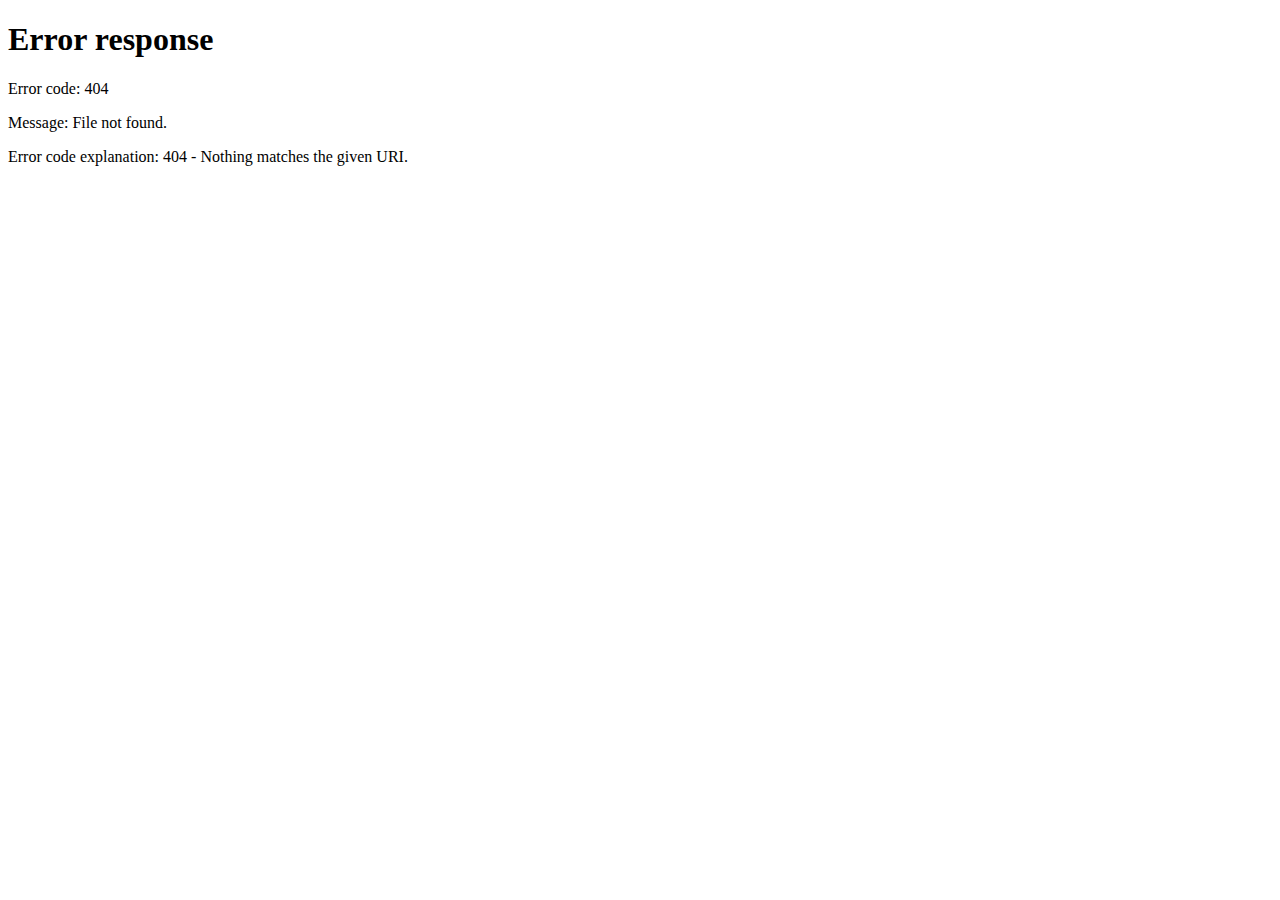
==== index.html @ ba8db97c "Add files via upload" ====
<!DOCTYPE html>
<html lang="en">
  <head>
    <meta charset="utf-8" />
    <meta name="viewport" content="width=device-width, initial-scale=1" />
    <link
      rel="stylesheet"
      href="247b2a538ab13218.css"
      crossorigin=""
      data-precedence="next"
    />
    <link
      rel="stylesheet"
      href="14c24f0f000f416f.css"
      crossorigin=""
      data-precedence="next"
    />
    <link
      rel="stylesheet"
      href="d33b6f32996ca6d7.css"
      crossorigin=""
      data-precedence="next"
    />
    <link
      rel="stylesheet"
      href="e1f37ddf78574efb.css"
      crossorigin=""
      data-precedence="next"
    />
    <link
      rel="preload"
      as="script"
      fetchPriority="low"
      href="webpack-320340ad9723911b.js"
      crossorigin=""
    />
    <script
      src="fd9d1056-71898d866a46d287.js"
      async=""
      crossorigin=""
    ></script>
    <script
      src="472-55b222280040c260.js"
      async=""
      crossorigin=""
    ></script>
    <script
      src="main-app-d0a26f20c4e73630.js"
      async=""
      crossorigin=""
    ></script>
    <script src="27-f36694aa4c71e784.js" async=""></script>
    <script
      src="873-b2d41d9aab0faeed.js"
      async=""
    ></script>
    <script
      src="layout-fdad560e99e788e3.js"
      async=""
    ></script>
    <script
      src="715-ea6fab18030a234e.js"
      async=""
    ></script>
    <script
      src="layout-a4f4f3375f74d512.js"
      async=""
    ></script>
    <script
      src="245-9b1fe9dff8c20f4c.js"
      async=""
    ></script>
    <script
      src="416-e190e2bd2ce4bf9d.js"
      async=""
    ></script>
    <script
      src="page-4d97838b0fcab41b.js"
      async=""
    ></script>
    <script data-mantine-script="true">
      try {
        var _colorScheme = window.localStorage.getItem(
          "mantine-color-scheme-value"
        );
        var colorScheme =
          _colorScheme === "light" ||
          _colorScheme === "dark" ||
          _colorScheme === "auto"
            ? _colorScheme
            : "light";
        var computedColorScheme =
          colorScheme !== "auto"
            ? colorScheme
            : window.matchMedia("(prefers-color-scheme: dark)").matches
            ? "dark"
            : "light";
        document.documentElement.setAttribute(
          "data-mantine-color-scheme",
          computedColorScheme
        );
      } catch (e) {}
    </script>
    <script
      src="polyfills-c67a75d1b6f99dc8.js"
      crossorigin=""
      nomodule=""
    ></script>
  </head>
  <body>
    <style data-mantine-styles="true">
      :root {
        --mantine-font-family: Roboto, sans-serif;
        --mantine-primary-color-filled: var(--mantine-color-indigo-filled);
        --mantine-primary-color-filled-hover: var(
          --mantine-color-indigo-filled-hover
        );
        --mantine-primary-color-light: var(--mantine-color-indigo-light);
        --mantine-primary-color-light-hover: var(
          --mantine-color-indigo-light-hover
        );
        --mantine-primary-color-light-color: var(
          --mantine-color-indigo-light-color
        );
      }
      :root[data-mantine-color-scheme="dark"] {
        --mantine-color-anchor: #748ffc;
        --mantine-color-dark-filled: #25262b;
        --mantine-color-dark-filled-hover: #1a1b1e;
        --mantine-color-dark-light: rgba(55, 58, 64, 0.15);
        --mantine-color-dark-light-hover: rgba(55, 58, 64, 0.2);
        --mantine-color-dark-light-color: #a6a7ab;
        --mantine-color-dark-outline: #909296;
        --mantine-color-dark-outline-hover: rgba(144, 146, 150, 0.05);
        --mantine-color-gray-filled: #868e96;
        --mantine-color-gray-filled-hover: #495057;
        --mantine-color-gray-light: rgba(206, 212, 218, 0.15);
        --mantine-color-gray-light-hover: rgba(206, 212, 218, 0.2);
        --mantine-color-gray-light-color: #f1f3f5;
        --mantine-color-gray-outline: #e9ecef;
        --mantine-color-gray-outline-hover: rgba(233, 236, 239, 0.05);
        --mantine-color-red-filled: #fa5252;
        --mantine-color-red-filled-hover: #f03e3e;
        --mantine-color-red-light: rgba(255, 135, 135, 0.15);
        --mantine-color-red-light-hover: rgba(255, 135, 135, 0.2);
        --mantine-color-red-light-color: #ffe3e3;
        --mantine-color-red-outline: #ffc9c9;
        --mantine-color-red-outline-hover: rgba(255, 201, 201, 0.05);
        --mantine-color-pink-filled: #e64980;
        --mantine-color-pink-filled-hover: #d6336c;
        --mantine-color-pink-light: rgba(247, 131, 172, 0.15);
        --mantine-color-pink-light-hover: rgba(247, 131, 172, 0.2);
        --mantine-color-pink-light-color: #ffdeeb;
        --mantine-color-pink-outline: #fcc2d7;
        --mantine-color-pink-outline-hover: rgba(252, 194, 215, 0.05);
        --mantine-color-grape-filled: #be4bdb;
        --mantine-color-grape-filled-hover: #ae3ec9;
        --mantine-color-grape-light: rgba(218, 119, 242, 0.15);
        --mantine-color-grape-light-hover: rgba(218, 119, 242, 0.2);
        --mantine-color-grape-light-color: #f3d9fa;
        --mantine-color-grape-outline: #eebefa;
        --mantine-color-grape-outline-hover: rgba(238, 190, 250, 0.05);
        --mantine-color-violet-filled: #7950f2;
        --mantine-color-violet-filled-hover: #7048e8;
        --mantine-color-violet-light: rgba(151, 117, 250, 0.15);
        --mantine-color-violet-light-hover: rgba(151, 117, 250, 0.2);
        --mantine-color-violet-light-color: #e5dbff;
        --mantine-color-violet-outline: #d0bfff;
        --mantine-color-violet-outline-hover: rgba(208, 191, 255, 0.05);
        --mantine-color-indigo-filled: #4c6ef5;
        --mantine-color-indigo-filled-hover: #4263eb;
        --mantine-color-indigo-light: rgba(116, 143, 252, 0.15);
        --mantine-color-indigo-light-hover: rgba(116, 143, 252, 0.2);
        --mantine-color-indigo-light-color: #dbe4ff;
        --mantine-color-indigo-outline: #bac8ff;
        --mantine-color-indigo-outline-hover: rgba(186, 200, 255, 0.05);
        --mantine-color-blue-filled: #228be6;
        --mantine-color-blue-filled-hover: #1c7ed6;
        --mantine-color-blue-light: rgba(77, 171, 247, 0.15);
        --mantine-color-blue-light-hover: rgba(77, 171, 247, 0.2);
        --mantine-color-blue-light-color: #d0ebff;
        --mantine-color-blue-outline: #a5d8ff;
        --mantine-color-blue-outline-hover: rgba(165, 216, 255, 0.05);
        --mantine-color-cyan-filled: #15aabf;
        --mantine-color-cyan-filled-hover: #1098ad;
        --mantine-color-cyan-light: rgba(59, 201, 219, 0.15);
        --mantine-color-cyan-light-hover: rgba(59, 201, 219, 0.2);
        --mantine-color-cyan-light-color: #c5f6fa;
        --mantine-color-cyan-outline: #99e9f2;
        --mantine-color-cyan-outline-hover: rgba(153, 233, 242, 0.05);
        --mantine-color-teal-filled: #12b886;
        --mantine-color-teal-filled-hover: #0ca678;
        --mantine-color-teal-light: rgba(56, 217, 169, 0.15);
        --mantine-color-teal-light-hover: rgba(56, 217, 169, 0.2);
        --mantine-color-teal-light-color: #c3fae8;
        --mantine-color-teal-outline: #96f2d7;
        --mantine-color-teal-outline-hover: rgba(150, 242, 215, 0.05);
        --mantine-color-green-filled: #40c057;
        --mantine-color-green-filled-hover: #37b24d;
        --mantine-color-green-light: rgba(105, 219, 124, 0.15);
        --mantine-color-green-light-hover: rgba(105, 219, 124, 0.2);
        --mantine-color-green-light-color: #d3f9d8;
        --mantine-color-green-outline: #b2f2bb;
        --mantine-color-green-outline-hover: rgba(178, 242, 187, 0.05);
        --mantine-color-lime-filled: #82c91e;
        --mantine-color-lime-filled-hover: #74b816;
        --mantine-color-lime-light: rgba(169, 227, 75, 0.15);
        --mantine-color-lime-light-hover: rgba(169, 227, 75, 0.2);
        --mantine-color-lime-light-color: #e9fac8;
        --mantine-color-lime-outline: #d8f5a2;
        --mantine-color-lime-outline-hover: rgba(216, 245, 162, 0.05);
        --mantine-color-yellow-filled: #fab005;
        --mantine-color-yellow-filled-hover: #f59f00;
        --mantine-color-yellow-light: rgba(255, 212, 59, 0.15);
        --mantine-color-yellow-light-hover: rgba(255, 212, 59, 0.2);
        --mantine-color-yellow-light-color: #fff3bf;
        --mantine-color-yellow-outline: #ffec99;
        --mantine-color-yellow-outline-hover: rgba(255, 236, 153, 0.05);
        --mantine-color-orange-filled: #fd7e14;
        --mantine-color-orange-filled-hover: #f76707;
        --mantine-color-orange-light: rgba(255, 169, 77, 0.15);
        --mantine-color-orange-light-hover: rgba(255, 169, 77, 0.2);
        --mantine-color-orange-light-color: #ffe8cc;
        --mantine-color-orange-outline: #ffd8a8;
        --mantine-color-orange-outline-hover: rgba(255, 216, 168, 0.05);
      }
      :root[data-mantine-color-scheme="light"] {
        --mantine-color-anchor: #4c6ef5;
      }</style
    ><style data-mantine-styles="classes">
      @media (max-width: 35.99375em) {
        .mantine-visible-from-xs {
          display: none !important;
        }
      }
      @media (min-width: 36em) {
        .mantine-hidden-from-xs {
          display: none !important;
        }
      }
      @media (max-width: 47.99375em) {
        .mantine-visible-from-sm {
          display: none !important;
        }
      }
      @media (min-width: 48em) {
        .mantine-hidden-from-sm {
          display: none !important;
        }
      }
      @media (max-width: 61.99375em) {
        .mantine-visible-from-md {
          display: none !important;
        }
      }
      @media (min-width: 62em) {
        .mantine-hidden-from-md {
          display: none !important;
        }
      }
      @media (max-width: 74.99375em) {
        .mantine-visible-from-lg {
          display: none !important;
        }
      }
      @media (min-width: 75em) {
        .mantine-hidden-from-lg {
          display: none !important;
        }
      }
      @media (max-width: 87.99375em) {
        .mantine-visible-from-xl {
          display: none !important;
        }
      }
      @media (min-width: 88em) {
        .mantine-hidden-from-xl {
          display: none !important;
        }
      }</style
    ><style data-mantine-styles="inline">
      :root {
        --app-shell-navbar-width: calc(18.75rem * var(--mantine-scale));
        --app-shell-navbar-offset: calc(18.75rem * var(--mantine-scale));
        --app-shell-header-height: calc(3.75rem * var(--mantine-scale));
        --app-shell-header-offset: calc(3.75rem * var(--mantine-scale));
        --app-shell-padding: var(--mantine-spacing-md);
      }
      @media (max-width: 74.99375em) {
        :root {
          --app-shell-navbar-width: 100%;
          --app-shell-navbar-offset: 0px;
          --app-shell-navbar-transform: translateX(
            calc(var(--app-shell-navbar-width) * -1)
          );
          --app-shell-navbar-transform-rtl: translateX(
            var(--app-shell-navbar-width)
          );
        }
      }
    </style>
    <div
      style="
        --app-shell-transition-duration: 200ms;
        --app-shell-transition-timing-function: ease;
      "
      class="m-89ab340 mantine-AppShell-root"
    >
      <header
        style="--app-shell-header-z-index: 100"
        class="m-3b16f56b mantine-AppShell-header right-scroll-bar-position"
      >
        <div class="Header_header___60Q_">
          <div class="Header_inner__pImNl">
            <div
              style="
                --group-gap: var(--mantine-spacing-md);
                --group-align: center;
                --group-justify: flex-start;
                --group-wrap: wrap;
              "
              class="m-4081bf90 mantine-Group-root"
            >
              <svg
                xmlns="http://www.w3.org/2000/svg"
                width="28"
                height="28"
                viewBox="0 0 24 24"
                fill="none"
                stroke="currentColor"
                stroke-width="2"
                stroke-linecap="round"
                stroke-linejoin="round"
                class="tabler-icon tabler-icon-mail-fast"
              >
                <path d="M3 7h3"></path>
                <path d="M3 11h2"></path>
                <path
                  d="M9.02 8.801l-.6 6a2 2 0 0 0 1.99 2.199h7.98a2 2 0 0 0 1.99 -1.801l.6 -6a2 2 0 0 0 -1.99 -2.199h-7.98a2 2 0 0 0 -1.99 1.801z"
                ></path>
                <path
                  d="M9.8 7.5l2.982 3.28a3 3 0 0 0 4.238 .202l3.28 -2.982"
                ></path>
              </svg>
              <p
                class="mantine-focus-auto Header_brandText__99jht m-b6d8b162 mantine-Text-root"
              >
                Mail Bypass By Athish
              </p>
            </div>
            <button
              style="--burger-size: var(--burger-size-sm)"
              class="mantine-focus-auto m-fea6bf1a mantine-Burger-root m-87cf2631 mantine-UnstyledButton-root mantine-hidden-from-sm"
              data-size="sm"
              type="button"
            >
              <div
                class="m-d4fb9cad mantine-Burger-burger"
                data-reduce-motion="true"
              ></div>
            </button>
          </div>
        </div>
      </header>
      <nav
        style="
          --app-shell-navbar-z-index: calc(100 + 1);
          padding: var(--mantine-spacing-md);
        "
        class="m-45252eee mantine-AppShell-navbar"
      >
        <div class="Navbar_navbar__ZtQZb">
          <div class="Navbar_navbarMain__F7O8G">
            <a class="Navbar_link__BD8P9" href=""
              ><svg
                xmlns="http://www.w3.org/2000/svg"
                width="24"
                height="24"
                viewBox="0 0 24 24"
                fill="none"
                stroke="currentColor"
                stroke-width="1.5"
                stroke-linecap="round"
                stroke-linejoin="round"
                class="Navbar_linkIcon__1vhb0"
              >
                <path d="M5 12l-2 0l9 -9l9 9l-2 0"></path>
                <path d="M5 12v7a2 2 0 0 0 2 2h10a2 2 0 0 0 2 -2v-7"></path>
                <path d="M9 21v-6a2 2 0 0 1 2 -2h2a2 2 0 0 1 2 2v6"></path></svg
              ><span>Home</span></a
            ><a class="Navbar_link__BD8P9" href=""
              ><svg
                xmlns="http://www.w3.org/2000/svg"
                width="24"
                height="24"
                viewBox="0 0 24 24"
                fill="none"
                stroke="currentColor"
                stroke-width="1.5"
                stroke-linecap="round"
                stroke-linejoin="round"
                class="Navbar_linkIcon__1vhb0"
              >
                <path d="M12 12m-9 0a9 9 0 1 0 18 0a9 9 0 1 0 -18 0"></path>
                <path d="M12 10m-3 0a3 3 0 1 0 6 0a3 3 0 1 0 -6 0"></path>
                <path
                  d="M6.168 18.849a4 4 0 0 1 3.832 -2.849h4a4 4 0 0 1 3.834 2.855"
                ></path></svg
              ><span>Profile</span></a
            >
          </div>
          <div class="Navbar_footer__xsd3e"></div>
        </div>
      </nav>
      <main class="m-8983817 mantine-AppShell-main">
        <div>
          <div style="position: relative" class="">
            <form class="BypassLoginForm_container__geGVx">
              <div
                style="
                  --group-gap: var(--mantine-spacing-md);
                  --group-align: center;
                  --group-justify: flex-start;
                  --group-wrap: wrap;
                "
                class="BypassLoginForm_inputGroup__tkRd1 m-4081bf90 mantine-Group-root"
              >
                <div
                  class="LoginDetailsInput_input__tSw8v m-46b77525 mantine-InputWrapper-root mantine-TextInput-root"
                  data-variant="filled"
                  data-size="xl"
                >
                  <label
                    style="--input-label-size: var(--mantine-font-size-xl)"
                    class="m-8fdc1311 mantine-InputWrapper-label mantine-TextInput-label"
                    data-variant="filled"
                    data-size="xl"
                    for="mantine-Rddbfbrbqnla"
                    id="mantine-Rddbfbrbqnla-label"
                    >Login Details</label
                  >
                  <div
                    style="
                      --input-height: var(--input-height-xl);
                      --input-fz: var(--mantine-font-size-xl);
                    "
                    class="m-6c018570 mantine-Input-wrapper mantine-TextInput-wrapper"
                    data-variant="filled"
                    data-size="xl"
                  >
                    <input
                      class="m-8fb7ebe7 mantine-Input-input mantine-TextInput-input"
                      data-variant="filled"
                      autocomplete="nope"
                      placeholder="someone@outlook.com:mypassword"
                      aria-invalid="false"
                      id="mantine-Rddbfbrbqnla"
                      value=""
                    />
                  </div>
                </div>
                <div
                  class="m-46b77525 mantine-InputWrapper-root mantine-Select-root"
                  data-variant="filled"
                  data-size="xl"
                >
                  <label
                    style="--input-label-size: var(--mantine-font-size-xl)"
                    class="m-8fdc1311 mantine-InputWrapper-label mantine-Select-label"
                    data-variant="filled"
                    data-size="xl"
                    for="mantine-Rldbfbrbqnla"
                    id="mantine-Rldbfbrbqnla-label"
                    >Bypass</label
                  >
                  <div
                    style="
                      --input-height: var(--input-height-xl);
                      --input-fz: var(--mantine-font-size-xl);
                      --input-right-section-pointer-events: none;
                    "
                    class="m-6c018570 mantine-Input-wrapper mantine-Select-wrapper"
                    data-variant="filled"
                    data-size="xl"
                    data-pointer="true"
                    data-with-right-section="true"
                  >
                    <input
                      class="m-8fb7ebe7 mantine-Input-input mantine-Select-input"
                      data-variant="filled"
                      readonly=""
                      aria-haspopup="listbox"
                      autocomplete="off"
                      aria-invalid="false"
                      id="mantine-Rldbfbrbqnla"
                      value="Bypass 1"
                    />
                    <div
                      data-position="right"
                      class="m-82577fc2 mantine-Input-section mantine-Select-section"
                    >
                      <svg
                        style="
                          --combobox-chevron-size: var(
                            --combobox-chevron-size-xl
                          );
                        "
                        class="m-2943220b mantine-ComboboxChevron-chevron"
                        data-size="xl"
                        data-combobox-chevron="true"
                        viewBox="0 0 15 15"
                        fill="none"
                        xmlns="http://www.w3.org/2000/svg"
                      >
                        <path
                          d="M4.93179 5.43179C4.75605 5.60753 4.75605 5.89245 4.93179 6.06819C5.10753 6.24392 5.39245 6.24392 5.56819 6.06819L7.49999 4.13638L9.43179 6.06819C9.60753 6.24392 9.89245 6.24392 10.0682 6.06819C10.2439 5.89245 10.2439 5.60753 10.0682 5.43179L7.81819 3.18179C7.73379 3.0974 7.61933 3.04999 7.49999 3.04999C7.38064 3.04999 7.26618 3.0974 7.18179 3.18179L4.93179 5.43179ZM10.0682 9.56819C10.2439 9.39245 10.2439 9.10753 10.0682 8.93179C9.89245 8.75606 9.60753 8.75606 9.43179 8.93179L7.49999 10.8636L5.56819 8.93179C5.39245 8.75606 5.10753 8.75606 4.93179 8.93179C4.75605 9.10753 4.75605 9.39245 4.93179 9.56819L7.18179 11.8182C7.35753 11.9939 7.64245 11.9939 7.81819 11.8182L10.0682 9.56819Z"
                          fill="currentColor"
                          fill-rule="evenodd"
                          clip-rule="evenodd"
                        ></path>
                      </svg>
                    </div>
                  </div>
                </div>
                <input type="hidden" value="Bypass 1" />
              </div>
              <div
                style="
                  --group-gap: var(--mantine-spacing-md);
                  --group-align: center;
                  --group-justify: flex-start;
                  --group-wrap: wrap;
                "
                class="BypassLoginForm_actionButton__l0xo6 m-4081bf90 mantine-Group-root"
              >
                <button
                  style="
                    --button-height: var(--button-height-xl);
                    --button-padding-x: var(--button-padding-x-xl);
                    --button-fz: var(--mantine-font-size-xl);
                    --button-bg: var(--mantine-color-indigo-light);
                    --button-hover: var(--mantine-color-indigo-light-hover);
                    --button-color: var(--mantine-color-indigo-light-color);
                    --button-bd: calc(0.0625rem * var(--mantine-scale)) solid
                      transparent;
                  "
                  class="mantine-focus-auto mantine-active m-77c9d27d mantine-Button-root m-87cf2631 mantine-UnstyledButton-root"
                  data-variant="light"
                  data-size="xl"
                  data-block="true"
                  type="submit"
                >
                  <span class="m-80f1301b mantine-Button-inner"
                    ><span class="m-811560b9 mantine-Button-label"
                      >Bypass</span
                    ></span
                  >
                </button>
              </div>
            </form>
          </div>
        </div>
      </main>
    </div>
    <script
      src="webpack-320340ad9723911b.js"
      crossorigin=""
      async=""
    ></script>
    <script>
      (self.__next_f = self.__next_f || []).push([0]);
      self.__next_f.push([2, null]);
    </script>
    <script>
      self.__next_f.push([
        1,
        '1:HL["247b2a538ab13218.css","style",{"crossOrigin":""}]\n2:HL["14c24f0f000f416f.css","style",{"crossOrigin":""}]\n0:"$L3"\n',
      ]);
    </script>
    <script>
      self.__next_f.push([
        1,
        '4:HL["d33b6f32996ca6d7.css","style",{"crossOrigin":""}]\n5:HL["e1f37ddf78574efb.css","style",{"crossOrigin":""}]\n',
      ]);
    </script>
    <script>
      self.__next_f.push([
        1,
        '6:I[3728,[],""]\n8:I[9928,[],""]\n9:I[6960,["27","static/chunks/27-f36694aa4c71e784.js","873","static/chunks/873-b2d41d9aab0faeed.js","185","static/chunks/app/layout-fdad560e99e788e3.js"],""]\na:I[6954,[],""]\nb:I[7264,[],""]\nc:I[9971,["27","static/chunks/27-f36694aa4c71e784.js","715","static/chunks/715-ea6fab18030a234e.js","663","static/chunks/layout-a4f4f3375f74d512.js"],""]\ne:I[8297,[],""]\nf:I[6265,["27","static/chunks/27-f36694aa4c71e784.js","873","static/chunks/873-b2d41d9aab0faeed.js","245",',
      ]);
    </script>
    <script>
      self.__next_f.push([
        1,
        '"static/chunks/245-9b1fe9dff8c20f4c.js","715","static/chunks/715-ea6fab18030a234e.js","416","static/chunks/416-e190e2bd2ce4bf9d.js","702","static/chunks/page-4d97838b0fcab41b.js"],""]\n10:{}\n',
      ]);
    </script>
    <script>
      self.__next_f.push([
        1,
        '3:[[["$","link","0",{"rel":"stylesheet","href":"247b2a538ab13218.css","precedence":"next","crossOrigin":""}],["$","link","1",{"rel":"stylesheet","href":"14c24f0f000f416f.css","precedence":"next","crossOrigin":""}]],["$","$L6",null,{"buildId":"yizf7ifSonZn2kk3UOsps","assetPrefix":"","initialCanonicalUrl":"/dashboard","initialTree":["",{"children":["dashboard",{"children":["__PAGE__",{}]}]},"$undefined","$undefined",true],"initialHead":[false,"$L7"],"globalErrorComponent":"$8","children":[null,["$","$L9",null,{"children":["$","$La",null,{"parallelRouterKey":"children","segmentPath":["children"],"loading":"$undefined","loadingStyles":"$undefined","loadingScripts":"$undefined","hasLoading":false,"error":"$undefined","errorStyles":"$undefined","errorScripts":"$undefined","template":["$","$Lb",null,{}],"templateStyles":"$undefined","templateScripts":"$undefined","notFound":[["$","title",null,{"children":"404: This page could not be found."}],["$","div",null,{"style":{"fontFamily":"system-ui,\\"Segoe UI\\",Roboto,Helvetica,Arial,sans-serif,\\"Apple Color Emoji\\",\\"Segoe UI Emoji\\"","height":"100vh","textAlign":"center","display":"flex","flexDirection":"column","alignItems":"center","justifyContent":"center"},"children":["$","div",null,{"children":[["$","style",null,{"dangerouslySetInnerHTML":{"__html":"body{color:#000;background:#fff;margin:0}.next-error-h1{border-right:1px solid rgba(0,0,0,.3)}@media (prefers-color-scheme:dark){body{color:#fff;background:#000}.next-error-h1{border-right:1px solid rgba(255,255,255,.3)}}"}}],["$","h1",null,{"className":"next-error-h1","style":{"display":"inline-block","margin":"0 20px 0 0","padding":"0 23px 0 0","fontSize":24,"fontWeight":500,"verticalAlign":"top","lineHeight":"49px"},"children":"404"}],["$","div",null,{"style":{"display":"inline-block"},"children":["$","h2",null,{"style":{"fontSize":14,"fontWeight":400,"lineHeight":"49px","margin":0},"children":"This page could not be found."}]}]]}]}]],"notFoundStyles":[],"childProp":{"current":[null,["$","$Lc",null,{"children":["$","$La",null,{"parallelRouterKey":"children","segmentPath":["children","dashboard","children"],"loading":"$undefined","loadingStyles":"$undefined","loadingScripts":"$undefined","hasLoading":false,"error":"$undefined","errorStyles":"$undefined","errorScripts":"$undefined","template":["$","$Lb",null,{}],"templateStyles":"$undefined","templateScripts":"$undefined","notFound":"$undefined","notFoundStyles":"$undefined","childProp":{"current":["$Ld",["$","$Le",null,{"propsForComponent":{"params":{}},"Component":"$f","isStaticGeneration":true}],null],"segment":"__PAGE__"},"styles":[["$","link","0",{"rel":"stylesheet","href":"e1f37ddf78574efb.css","precedence":"next","crossOrigin":""}]]}],"params":"$10"}],null],"segment":"dashboard"},"styles":[["$","link","0",{"rel":"stylesheet","href":"d33b6f32996ca6d7.css","precedence":"next","crossOrigin":""}]]}],"params":"$10"}],null]}]]\n',
      ]);
    </script>
    <script>
      self.__next_f.push([
        1,
        '7:[["$","meta","0",{"name":"viewport","content":"width=device-width, initial-scale=1"}],["$","meta","1",{"charSet":"utf-8"}]]\nd:null\n',
      ]);
    </script>
    <script>
      self.__next_f.push([1, ""]);
    </script>
  </body>
</html>
---- 247b2a538ab13218.css ----
body,html{height:100%}*,:after,:before{box-sizing:border-box}button,input,select,textarea{font:inherit}button,select{text-transform:none}body{-webkit-font-smoothing:var(--mantine-webkit-font-smoothing);-moz-osx-font-smoothing:var(--mantine-moz-font-smoothing);background-color:var(--mantine-color-body);color:var(--mantine-color-text);font-family:var(--mantine-font-family);font-size:var(--mantine-font-size-md);line-height:var(--mantine-line-height);margin:0}@media
screen and (max-device-width:500px){body{-webkit-text-size-adjust:100%}}@media
(prefers-reduced-motion:reduce){[data-respect-reduced-motion]
[data-reduce-motion]{animation:none;transition:none}}[data-mantine-color-scheme=dark]
.mantine-dark-hidden,[data-mantine-color-scheme=light]
.mantine-light-hidden{display:none}.mantine-focus-auto:focus-visible{outline:calc(.125rem*var(--mantine-scale))
solid
var(--mantine-primary-color-filled);outline-offset:calc(.125rem*var(--mantine-scale))}.mantine-focus-always:focus{outline:calc(.125rem*var(--mantine-scale))
solid
var(--mantine-primary-color-filled);outline-offset:calc(.125rem*var(--mantine-scale))}.mantine-focus-never:focus{outline:none}.mantine-active:active{transform:translateY(calc(.0625rem*var(--mantine-scale)))}[dir=rtl]
.mantine-rotate-rtl{transform:rotate(180deg)}:root{--mantine-scale:1;--mantine-cursor-type:default;--mantine-webkit-font-smoothing:antialiased;--mantine-color-scheme:light
dark;--mantine-moz-font-smoothing:grayscale;--mantine-color-white:#fff;--mantine-color-black:#000;--mantine-line-height:1.55;--mantine-font-family:-apple-system,BlinkMacSystemFont,Segoe
UI,Roboto,Helvetica,Arial,sans-serif,Apple Color Emoji,Segoe UI
Emoji;--mantine-font-family-monospace:ui-monospace,SFMono-Regular,Menlo,Monaco,Consolas,Liberation
Mono,Courier
New,monospace;--mantine-font-family-headings:-apple-system,BlinkMacSystemFont,Segoe
UI,Roboto,Helvetica,Arial,sans-serif,Apple Color Emoji,Segoe UI
Emoji;--mantine-heading-font-weight:700;--mantine-radius-default:calc(0.25rem*var(--mantine-scale));--mantine-primary-color-filled:var(--mantine-color-blue-filled);--mantine-primary-color-filled-hover:var(--mantine-color-blue-filled-hover);--mantine-primary-color-light:var(--mantine-color-blue-light);--mantine-primary-color-light-hover:var(--mantine-color-blue-light-hover);--mantine-primary-color-light-color:var(--mantine-color-blue-light-color);--mantine-breakpoint-xs:36em;--mantine-breakpoint-sm:48em;--mantine-breakpoint-md:62em;--mantine-breakpoint-lg:75em;--mantine-breakpoint-xl:88em;--mantine-spacing-xs:calc(0.625rem*var(--mantine-scale));--mantine-spacing-sm:calc(0.75rem*var(--mantine-scale));--mantine-spacing-md:calc(1rem*var(--mantine-scale));--mantine-spacing-lg:calc(1.25rem*var(--mantine-scale));--mantine-spacing-xl:calc(2rem*var(--mantine-scale));--mantine-font-size-xs:calc(0.75rem*var(--mantine-scale));--mantine-font-size-sm:calc(0.875rem*var(--mantine-scale));--mantine-font-size-md:calc(1rem*var(--mantine-scale));--mantine-font-size-lg:calc(1.125rem*var(--mantine-scale));--mantine-font-size-xl:calc(1.25rem*var(--mantine-scale));--mantine-line-height-xs:1.4;--mantine-line-height-sm:1.45;--mantine-line-height-md:1.55;--mantine-line-height-lg:1.6;--mantine-line-height-xl:1.65;--mantine-shadow-xs:0
calc(0.0625rem*var(--mantine-scale)) calc(0.1875rem*var(--mantine-scale))
rgba(0,0,0,.05),0 calc(0.0625rem*var(--mantine-scale))
calc(0.125rem*var(--mantine-scale)) rgba(0,0,0,.1);--mantine-shadow-sm:0
calc(0.0625rem*var(--mantine-scale)) calc(0.1875rem*var(--mantine-scale))
rgba(0,0,0,.05),rgba(0,0,0,.05) 0 calc(0.625rem*var(--mantine-scale))
calc(0.9375rem*var(--mantine-scale))
calc(-0.3125rem*var(--mantine-scale)),rgba(0,0,0,.04) 0
calc(0.4375rem*var(--mantine-scale)) calc(0.4375rem*var(--mantine-scale))
calc(-0.3125rem*var(--mantine-scale));--mantine-shadow-md:0
calc(0.0625rem*var(--mantine-scale)) calc(0.1875rem*var(--mantine-scale))
rgba(0,0,0,.05),rgba(0,0,0,.05) 0 calc(1.25rem*var(--mantine-scale))
calc(1.5625rem*var(--mantine-scale))
calc(-0.3125rem*var(--mantine-scale)),rgba(0,0,0,.04) 0
calc(0.625rem*var(--mantine-scale)) calc(0.625rem*var(--mantine-scale))
calc(-0.3125rem*var(--mantine-scale));--mantine-shadow-lg:0
calc(0.0625rem*var(--mantine-scale)) calc(0.1875rem*var(--mantine-scale))
rgba(0,0,0,.05),rgba(0,0,0,.05) 0 calc(1.75rem*var(--mantine-scale))
calc(1.4375rem*var(--mantine-scale))
calc(-0.4375rem*var(--mantine-scale)),rgba(0,0,0,.04) 0
calc(0.75rem*var(--mantine-scale)) calc(0.75rem*var(--mantine-scale))
calc(-0.4375rem*var(--mantine-scale));--mantine-shadow-xl:0
calc(0.0625rem*var(--mantine-scale)) calc(0.1875rem*var(--mantine-scale))
rgba(0,0,0,.05),rgba(0,0,0,.05) 0 calc(2.25rem*var(--mantine-scale))
calc(1.75rem*var(--mantine-scale))
calc(-0.4375rem*var(--mantine-scale)),rgba(0,0,0,.04) 0
calc(1.0625rem*var(--mantine-scale)) calc(1.0625rem*var(--mantine-scale))
calc(-0.4375rem*var(--mantine-scale));--mantine-radius-xs:calc(0.125rem*var(--mantine-scale));--mantine-radius-sm:calc(0.25rem*var(--mantine-scale));--mantine-radius-md:calc(0.5rem*var(--mantine-scale));--mantine-radius-lg:calc(1rem*var(--mantine-scale));--mantine-radius-xl:calc(2rem*var(--mantine-scale));--mantine-color-dark-0:#c1c2c5;--mantine-color-dark-1:#a6a7ab;--mantine-color-dark-2:#909296;--mantine-color-dark-3:#5c5f66;--mantine-color-dark-4:#373a40;--mantine-color-dark-5:#2c2e33;--mantine-color-dark-6:#25262b;--mantine-color-dark-7:#1a1b1e;--mantine-color-dark-8:#141517;--mantine-color-dark-9:#101113;--mantine-color-gray-0:#f8f9fa;--mantine-color-gray-1:#f1f3f5;--mantine-color-gray-2:#e9ecef;--mantine-color-gray-3:#dee2e6;--mantine-color-gray-4:#ced4da;--mantine-color-gray-5:#adb5bd;--mantine-color-gray-6:#868e96;--mantine-color-gray-7:#495057;--mantine-color-gray-8:#343a40;--mantine-color-gray-9:#212529;--mantine-color-red-0:#fff5f5;--mantine-color-red-1:#ffe3e3;--mantine-color-red-2:#ffc9c9;--mantine-color-red-3:#ffa8a8;--mantine-color-red-4:#ff8787;--mantine-color-red-5:#ff6b6b;--mantine-color-red-6:#fa5252;--mantine-color-red-7:#f03e3e;--mantine-color-red-8:#e03131;--mantine-color-red-9:#c92a2a;--mantine-color-pink-0:#fff0f6;--mantine-color-pink-1:#ffdeeb;--mantine-color-pink-2:#fcc2d7;--mantine-color-pink-3:#faa2c1;--mantine-color-pink-4:#f783ac;--mantine-color-pink-5:#f06595;--mantine-color-pink-6:#e64980;--mantine-color-pink-7:#d6336c;--mantine-color-pink-8:#c2255c;--mantine-color-pink-9:#a61e4d;--mantine-color-grape-0:#f8f0fc;--mantine-color-grape-1:#f3d9fa;--mantine-color-grape-2:#eebefa;--mantine-color-grape-3:#e599f7;--mantine-color-grape-4:#da77f2;--mantine-color-grape-5:#cc5de8;--mantine-color-grape-6:#be4bdb;--mantine-color-grape-7:#ae3ec9;--mantine-color-grape-8:#9c36b5;--mantine-color-grape-9:#862e9c;--mantine-color-violet-0:#f3f0ff;--mantine-color-violet-1:#e5dbff;--mantine-color-violet-2:#d0bfff;--mantine-color-violet-3:#b197fc;--mantine-color-violet-4:#9775fa;--mantine-color-violet-5:#845ef7;--mantine-color-violet-6:#7950f2;--mantine-color-violet-7:#7048e8;--mantine-color-violet-8:#6741d9;--mantine-color-violet-9:#5f3dc4;--mantine-color-indigo-0:#edf2ff;--mantine-color-indigo-1:#dbe4ff;--mantine-color-indigo-2:#bac8ff;--mantine-color-indigo-3:#91a7ff;--mantine-color-indigo-4:#748ffc;--mantine-color-indigo-5:#5c7cfa;--mantine-color-indigo-6:#4c6ef5;--mantine-color-indigo-7:#4263eb;--mantine-color-indigo-8:#3b5bdb;--mantine-color-indigo-9:#364fc7;--mantine-color-blue-0:#e7f5ff;--mantine-color-blue-1:#d0ebff;--mantine-color-blue-2:#a5d8ff;--mantine-color-blue-3:#74c0fc;--mantine-color-blue-4:#4dabf7;--mantine-color-blue-5:#339af0;--mantine-color-blue-6:#228be6;--mantine-color-blue-7:#1c7ed6;--mantine-color-blue-8:#1971c2;--mantine-color-blue-9:#1864ab;--mantine-color-cyan-0:#e3fafc;--mantine-color-cyan-1:#c5f6fa;--mantine-color-cyan-2:#99e9f2;--mantine-color-cyan-3:#66d9e8;--mantine-color-cyan-4:#3bc9db;--mantine-color-cyan-5:#22b8cf;--mantine-color-cyan-6:#15aabf;--mantine-color-cyan-7:#1098ad;--mantine-color-cyan-8:#0c8599;--mantine-color-cyan-9:#0b7285;--mantine-color-teal-0:#e6fcf5;--mantine-color-teal-1:#c3fae8;--mantine-color-teal-2:#96f2d7;--mantine-color-teal-3:#63e6be;--mantine-color-teal-4:#38d9a9;--mantine-color-teal-5:#20c997;--mantine-color-teal-6:#12b886;--mantine-color-teal-7:#0ca678;--mantine-color-teal-8:#099268;--mantine-color-teal-9:#087f5b;--mantine-color-green-0:#ebfbee;--mantine-color-green-1:#d3f9d8;--mantine-color-green-2:#b2f2bb;--mantine-color-green-3:#8ce99a;--mantine-color-green-4:#69db7c;--mantine-color-green-5:#51cf66;--mantine-color-green-6:#40c057;--mantine-color-green-7:#37b24d;--mantine-color-green-8:#2f9e44;--mantine-color-green-9:#2b8a3e;--mantine-color-lime-0:#f4fce3;--mantine-color-lime-1:#e9fac8;--mantine-color-lime-2:#d8f5a2;--mantine-color-lime-3:#c0eb75;--mantine-color-lime-4:#a9e34b;--mantine-color-lime-5:#94d82d;--mantine-color-lime-6:#82c91e;--mantine-color-lime-7:#74b816;--mantine-color-lime-8:#66a80f;--mantine-color-lime-9:#5c940d;--mantine-color-yellow-0:#fff9db;--mantine-color-yellow-1:#fff3bf;--mantine-color-yellow-2:#ffec99;--mantine-color-yellow-3:#ffe066;--mantine-color-yellow-4:#ffd43b;--mantine-color-yellow-5:#fcc419;--mantine-color-yellow-6:#fab005;--mantine-color-yellow-7:#f59f00;--mantine-color-yellow-8:#f08c00;--mantine-color-yellow-9:#e67700;--mantine-color-orange-0:#fff4e6;--mantine-color-orange-1:#ffe8cc;--mantine-color-orange-2:#ffd8a8;--mantine-color-orange-3:#ffc078;--mantine-color-orange-4:#ffa94d;--mantine-color-orange-5:#ff922b;--mantine-color-orange-6:#fd7e14;--mantine-color-orange-7:#f76707;--mantine-color-orange-8:#e8590c;--mantine-color-orange-9:#d9480f;--mantine-h1-font-size:calc(2.125rem*var(--mantine-scale));--mantine-h1-line-height:1.3;--mantine-h1-font-weight:700;--mantine-h2-font-size:calc(1.625rem*var(--mantine-scale));--mantine-h2-line-height:1.35;--mantine-h2-font-weight:700;--mantine-h3-font-size:calc(1.375rem*var(--mantine-scale));--mantine-h3-line-height:1.4;--mantine-h3-font-weight:700;--mantine-h4-font-size:calc(1.125rem*var(--mantine-scale));--mantine-h4-line-height:1.45;--mantine-h4-font-weight:700;--mantine-h5-font-size:calc(1rem*var(--mantine-scale));--mantine-h5-line-height:1.5;--mantine-h5-font-weight:700;--mantine-h6-font-size:calc(0.875rem*var(--mantine-scale));--mantine-h6-line-height:1.5;--mantine-h6-font-weight:700;color-scheme:var(--mantine-color-scheme)}:root[data-mantine-color-scheme=dark]{--mantine-color-scheme:dark;--mantine-color-bright:var(--mantine-color-white);--mantine-color-text:var(--mantine-color-dark-0);--mantine-color-body:#1a1b1e;--mantine-color-error:#c92a2a;--mantine-color-placeholder:#5c5f66;--mantine-color-anchor:#4dabf7;--mantine-color-default:#25262b;--mantine-color-default-hover:#2c2e33;--mantine-color-default-color:#fff;--mantine-color-default-border:#373a40;--mantine-color-dimmed:var(--mantine-color-dark-2);--mantine-color-dark-filled:#141517;--mantine-color-dark-filled-hover:#101113;--mantine-color-dark-light:rgba(37,38,43,.15);--mantine-color-dark-light-hover:rgba(37,38,43,.2);--mantine-color-dark-light-color:#5c5f66;--mantine-color-dark-outline:#373a40;--mantine-color-dark-outline-hover:rgba(55,58,64,.05);--mantine-color-gray-filled:#343a40;--mantine-color-gray-filled-hover:#212529;--mantine-color-gray-light:hsla(210,7%,56%,.15);--mantine-color-gray-light-hover:hsla(210,7%,56%,.2);--mantine-color-gray-light-color:#dee2e6;--mantine-color-gray-outline:#ced4da;--mantine-color-gray-outline-hover:rgba(206,212,218,.05);--mantine-color-red-filled:#e03131;--mantine-color-red-filled-hover:#c92a2a;--mantine-color-red-light:rgba(250,82,82,.15);--mantine-color-red-light-hover:rgba(250,82,82,.2);--mantine-color-red-light-color:#ffa8a8;--mantine-color-red-outline:#ff8787;--mantine-color-red-outline-hover:hsla(0,100%,76%,.05);--mantine-color-pink-filled:#c2255c;--mantine-color-pink-filled-hover:#a61e4d;--mantine-color-pink-light:rgba(230,73,128,.15);--mantine-color-pink-light-hover:rgba(230,73,128,.2);--mantine-color-pink-light-color:#faa2c1;--mantine-color-pink-outline:#f783ac;--mantine-color-pink-outline-hover:rgba(247,131,172,.05);--mantine-color-grape-filled:#9c36b5;--mantine-color-grape-filled-hover:#862e9c;--mantine-color-grape-light:rgba(190,75,219,.15);--mantine-color-grape-light-hover:rgba(190,75,219,.2);--mantine-color-grape-light-color:#e599f7;--mantine-color-grape-outline:#da77f2;--mantine-color-grape-outline-hover:rgba(218,119,242,.05);--mantine-color-violet-filled:#6741d9;--mantine-color-violet-filled-hover:#5f3dc4;--mantine-color-violet-light:rgba(121,80,242,.15);--mantine-color-violet-light-hover:rgba(121,80,242,.2);--mantine-color-violet-light-color:#b197fc;--mantine-color-violet-outline:#9775fa;--mantine-color-violet-outline-hover:rgba(151,117,250,.05);--mantine-color-indigo-filled:#3b5bdb;--mantine-color-indigo-filled-hover:#364fc7;--mantine-color-indigo-light:rgba(76,110,245,.15);--mantine-color-indigo-light-hover:rgba(76,110,245,.2);--mantine-color-indigo-light-color:#91a7ff;--mantine-color-indigo-outline:#748ffc;--mantine-color-indigo-outline-hover:rgba(116,143,252,.05);--mantine-color-blue-filled:#1971c2;--mantine-color-blue-filled-hover:#1864ab;--mantine-color-blue-light:rgba(34,139,230,.15);--mantine-color-blue-light-hover:rgba(34,139,230,.2);--mantine-color-blue-light-color:#74c0fc;--mantine-color-blue-outline:#4dabf7;--mantine-color-blue-outline-hover:rgba(77,171,247,.05);--mantine-color-cyan-filled:#0c8599;--mantine-color-cyan-filled-hover:#0b7285;--mantine-color-cyan-light:rgba(21,170,191,.15);--mantine-color-cyan-light-hover:rgba(21,170,191,.2);--mantine-color-cyan-light-color:#66d9e8;--mantine-color-cyan-outline:#3bc9db;--mantine-color-cyan-outline-hover:rgba(59,201,219,.05);--mantine-color-teal-filled:#099268;--mantine-color-teal-filled-hover:#087f5b;--mantine-color-teal-light:rgba(18,184,134,.15);--mantine-color-teal-light-hover:rgba(18,184,134,.2);--mantine-color-teal-light-color:#63e6be;--mantine-color-teal-outline:#38d9a9;--mantine-color-teal-outline-hover:rgba(56,217,169,.05);--mantine-color-green-filled:#2f9e44;--mantine-color-green-filled-hover:#2b8a3e;--mantine-color-green-light:rgba(64,192,87,.15);--mantine-color-green-light-hover:rgba(64,192,87,.2);--mantine-color-green-light-color:#8ce99a;--mantine-color-green-outline:#69db7c;--mantine-color-green-outline-hover:rgba(105,219,124,.05);--mantine-color-lime-filled:#66a80f;--mantine-color-lime-filled-hover:#5c940d;--mantine-color-lime-light:rgba(130,201,30,.15);--mantine-color-lime-light-hover:rgba(130,201,30,.2);--mantine-color-lime-light-color:#c0eb75;--mantine-color-lime-outline:#a9e34b;--mantine-color-lime-outline-hover:rgba(169,227,75,.05);--mantine-color-yellow-filled:#f08c00;--mantine-color-yellow-filled-hover:#e67700;--mantine-color-yellow-light:rgba(250,176,5,.15);--mantine-color-yellow-light-hover:rgba(250,176,5,.2);--mantine-color-yellow-light-color:#ffe066;--mantine-color-yellow-outline:#ffd43b;--mantine-color-yellow-outline-hover:rgba(255,212,59,.05);--mantine-color-orange-filled:#e8590c;--mantine-color-orange-filled-hover:#d9480f;--mantine-color-orange-light:rgba(253,126,20,.15);--mantine-color-orange-light-hover:rgba(253,126,20,.2);--mantine-color-orange-light-color:#ffc078;--mantine-color-orange-outline:#ffa94d;--mantine-color-orange-outline-hover:rgba(255,169,77,.05)}:root[data-mantine-color-scheme=light]{--mantine-color-scheme:light;--mantine-color-bright:var(--mantine-color-black);--mantine-color-text:#000;--mantine-color-body:#fff;--mantine-color-error:#fa5252;--mantine-color-placeholder:#adb5bd;--mantine-color-anchor:#228be6;--mantine-color-default:#fff;--mantine-color-default-hover:#f8f9fa;--mantine-color-default-color:#000;--mantine-color-default-border:#ced4da;--mantine-color-dimmed:var(--mantine-color-gray-6);--mantine-color-dark-filled:#25262b;--mantine-color-dark-filled-hover:#1a1b1e;--mantine-color-dark-light:rgba(37,38,43,.1);--mantine-color-dark-light-hover:rgba(37,38,43,.12);--mantine-color-dark-light-color:#25262b;--mantine-color-dark-outline:#25262b;--mantine-color-dark-outline-hover:rgba(37,38,43,.05);--mantine-color-gray-filled:#868e96;--mantine-color-gray-filled-hover:#495057;--mantine-color-gray-light:hsla(210,7%,56%,.1);--mantine-color-gray-light-hover:hsla(210,7%,56%,.12);--mantine-color-gray-light-color:#868e96;--mantine-color-gray-outline:#868e96;--mantine-color-gray-outline-hover:hsla(210,7%,56%,.05);--mantine-color-red-filled:#fa5252;--mantine-color-red-filled-hover:#f03e3e;--mantine-color-red-light:rgba(250,82,82,.1);--mantine-color-red-light-hover:rgba(250,82,82,.12);--mantine-color-red-light-color:#fa5252;--mantine-color-red-outline:#fa5252;--mantine-color-red-outline-hover:rgba(250,82,82,.05);--mantine-color-pink-filled:#e64980;--mantine-color-pink-filled-hover:#d6336c;--mantine-color-pink-light:rgba(230,73,128,.1);--mantine-color-pink-light-hover:rgba(230,73,128,.12);--mantine-color-pink-light-color:#e64980;--mantine-color-pink-outline:#e64980;--mantine-color-pink-outline-hover:rgba(230,73,128,.05);--mantine-color-grape-filled:#be4bdb;--mantine-color-grape-filled-hover:#ae3ec9;--mantine-color-grape-light:rgba(190,75,219,.1);--mantine-color-grape-light-hover:rgba(190,75,219,.12);--mantine-color-grape-light-color:#be4bdb;--mantine-color-grape-outline:#be4bdb;--mantine-color-grape-outline-hover:rgba(190,75,219,.05);--mantine-color-violet-filled:#7950f2;--mantine-color-violet-filled-hover:#7048e8;--mantine-color-violet-light:rgba(121,80,242,.1);--mantine-color-violet-light-hover:rgba(121,80,242,.12);--mantine-color-violet-light-color:#7950f2;--mantine-color-violet-outline:#7950f2;--mantine-color-violet-outline-hover:rgba(121,80,242,.05);--mantine-color-indigo-filled:#4c6ef5;--mantine-color-indigo-filled-hover:#4263eb;--mantine-color-indigo-light:rgba(76,110,245,.1);--mantine-color-indigo-light-hover:rgba(76,110,245,.12);--mantine-color-indigo-light-color:#4c6ef5;--mantine-color-indigo-outline:#4c6ef5;--mantine-color-indigo-outline-hover:rgba(76,110,245,.05);--mantine-color-blue-filled:#228be6;--mantine-color-blue-filled-hover:#1c7ed6;--mantine-color-blue-light:rgba(34,139,230,.1);--mantine-color-blue-light-hover:rgba(34,139,230,.12);--mantine-color-blue-light-color:#228be6;--mantine-color-blue-outline:#228be6;--mantine-color-blue-outline-hover:rgba(34,139,230,.05);--mantine-color-cyan-filled:#15aabf;--mantine-color-cyan-filled-hover:#1098ad;--mantine-color-cyan-light:rgba(21,170,191,.1);--mantine-color-cyan-light-hover:rgba(21,170,191,.12);--mantine-color-cyan-light-color:#15aabf;--mantine-color-cyan-outline:#15aabf;--mantine-color-cyan-outline-hover:rgba(21,170,191,.05);--mantine-color-teal-filled:#12b886;--mantine-color-teal-filled-hover:#0ca678;--mantine-color-teal-light:rgba(18,184,134,.1);--mantine-color-teal-light-hover:rgba(18,184,134,.12);--mantine-color-teal-light-color:#12b886;--mantine-color-teal-outline:#12b886;--mantine-color-teal-outline-hover:rgba(18,184,134,.05);--mantine-color-green-filled:#40c057;--mantine-color-green-filled-hover:#37b24d;--mantine-color-green-light:rgba(64,192,87,.1);--mantine-color-green-light-hover:rgba(64,192,87,.12);--mantine-color-green-light-color:#40c057;--mantine-color-green-outline:#40c057;--mantine-color-green-outline-hover:rgba(64,192,87,.05);--mantine-color-lime-filled:#82c91e;--mantine-color-lime-filled-hover:#74b816;--mantine-color-lime-light:rgba(130,201,30,.1);--mantine-color-lime-light-hover:rgba(130,201,30,.12);--mantine-color-lime-light-color:#82c91e;--mantine-color-lime-outline:#82c91e;--mantine-color-lime-outline-hover:rgba(130,201,30,.05);--mantine-color-yellow-filled:#fab005;--mantine-color-yellow-filled-hover:#f59f00;--mantine-color-yellow-light:rgba(250,176,5,.1);--mantine-color-yellow-light-hover:rgba(250,176,5,.12);--mantine-color-yellow-light-color:#fab005;--mantine-color-yellow-outline:#fab005;--mantine-color-yellow-outline-hover:rgba(250,176,5,.05);--mantine-color-orange-filled:#fd7e14;--mantine-color-orange-filled-hover:#f76707;--mantine-color-orange-light:rgba(253,126,20,.1);--mantine-color-orange-light-hover:rgba(253,126,20,.12);--mantine-color-orange-light-color:#fd7e14;--mantine-color-orange-outline:#fd7e14;--mantine-color-orange-outline-hover:rgba(253,126,20,.05)}.m-d57069b5{--scrollarea-scrollbar-size:calc(0.75rem*var(--mantine-scale));overflow:hidden;position:relative}.m-c0783ff9{-ms-overflow-style:none;-webkit-overflow-scrolling:touch;height:100%;padding-bottom:var(--_viewport-padding-bottom,0);padding-left:var(--_viewport-padding-left,0);padding-right:var(--_viewport-padding-right,0);scrollbar-width:none;width:100%}.m-c0783ff9::-webkit-scrollbar{display:none}.m-c0783ff9[data-offset-scrollbars=xy],.m-c0783ff9[data-offset-scrollbars=y]{--_viewport-padding-right:var(--scrollarea-scrollbar-size);--_viewport-padding-left:unset}[dir=rtl]
.m-c0783ff9[data-offset-scrollbars=xy],[dir=rtl]
.m-c0783ff9[data-offset-scrollbars=y]{--_viewport-padding-right:unset;--_viewport-padding-left:var(--scrollarea-scrollbar-size)}.m-c0783ff9[data-offset-scrollbars=x],.m-c0783ff9[data-offset-scrollbars=xy]{--_viewport-padding-bottom:var(--scrollarea-scrollbar-size)}.m-f8f631dd{display:table;min-width:100%}.m-c44ba933{background-color:var(--_scrollbar-bg,transparent);box-sizing:border-box;display:var(--_scrollbar-display,flex);flex-direction:var(--_scrollbar-direction,row);height:var(--_scrollbar-height);padding:calc(var(--scrollarea-scrollbar-size)/5);touch-action:none;transition:background-color
.15s ease,opacity .15s
ease;user-select:none;width:var(--_scrollbar-width)}.m-c44ba933>.m-d8b5e363{background-color:var(--_thumb-bg)}@media
(hover:hover){[data-mantine-color-scheme=light]
.m-c44ba933:hover{--_scrollbar-bg:var(--mantine-color-gray-0);--_thumb-bg:rgba(0,0,0,.5)}[data-mantine-color-scheme=dark]
.m-c44ba933:hover{--_scrollbar-bg:var(--mantine-color-dark-8);--_thumb-bg:hsla(0,0%,100%,.5)}}@media
(hover:none){[data-mantine-color-scheme=light]
.m-c44ba933:active{--_scrollbar-bg:var(--mantine-color-gray-0);--_thumb-bg:rgba(0,0,0,.5)}[data-mantine-color-scheme=dark]
.m-c44ba933:active{--_scrollbar-bg:var(--mantine-color-dark-8);--_thumb-bg:hsla(0,0%,100%,.5)}}.m-c44ba933[data-hidden],.m-c44ba933[data-state=hidden]{--_scrollbar-display:none}.m-c44ba933[data-orientation=vertical]{--_scrollbar-width:var(--scrollarea-scrollbar-size);bottom:var(--sa-corner-width);right:0;top:0}[dir=rtl]
.m-c44ba933[data-orientation=vertical]{left:0;right:unset}.m-c44ba933[data-orientation=horizontal]{--_scrollbar-height:var(--scrollarea-scrollbar-size);--_scrollbar-direction:column;bottom:0;left:0;right:var(--sa-corner-height)}[dir=rtl]
.m-c44ba933[data-orientation=horizontal]{left:var(--sa-corner-height);right:0}.m-d8b5e363{background-color:var(--_thumb-bg);border-radius:var(--scrollarea-scrollbar-size);flex:1
1;overflow:hidden;position:relative;transition:background-color .15s
ease}.m-d8b5e363:before{content:'""';height:100%;left:50%;min-height:calc(2.75rem*var(--mantine-scale));min-width:calc(2.75rem*var(--mantine-scale));position:absolute;top:50%;transform:translate(-50%,-50%);width:100%}[data-mantine-color-scheme=light]
.m-d8b5e363{--_thumb-bg:rgba(0,0,0,.4)}[data-mantine-color-scheme=dark]
.m-d8b5e363{--_thumb-bg:hsla(0,0%,100%,.4)}.m-21657268{background-color:var(--_corner-bg);bottom:0;display:var(--_corner-display,block);opacity:var(--_corner-opacity,0);position:absolute;right:0;transition:opacity
.15s ease}[dir=rtl]
.m-21657268{bottom:0;left:0;right:unset}[data-mantine-color-scheme=light]
.m-21657268{--_corner-bg:var(--mantine-color-gray-0)}[data-mantine-color-scheme=dark]
.m-21657268{--_corner-bg:var(--mantine-color-dark-8)}.m-21657268[data-hovered]{--_corner-opacity:1}.m-21657268[data-hidden]{--_corner-display:none}.m-87cf2631{-webkit-tap-highlight-color:transparent;appearance:none;background-color:transparent;border:0;color:inherit;cursor:pointer;font-size:var(--mantine-font-size-md);padding:0;text-align:left;text-decoration:none;touch-action:manipulation}.m-515a97f8{clip:rect(0
0 0
0);border:0;height:1px;margin:-1px;overflow:hidden;padding:0;position:absolute;white-space:nowrap;width:1px}.m-1b7284a3{-webkit-tap-highlight-color:transparent;background-color:var(--mantine-color-body);border:var(--_paper-border,none);border-radius:var(--paper-radius,var(--mantine-radius-default));box-shadow:var(--paper-shadow,none);display:block;outline:0;text-decoration:none;touch-action:manipulation}[data-mantine-color-scheme=light]
.m-1b7284a3[data-with-border]{--_paper-border:calc(0.0625rem*var(--mantine-scale))
solid var(--mantine-color-gray-3)}[data-mantine-color-scheme=dark]
.m-1b7284a3[data-with-border]{--_paper-border:calc(0.0625rem*var(--mantine-scale))
solid
var(--mantine-color-dark-4)}.m-1b7284a3:not([data-with-border]){--_paper-border:none!important}.m-38a85659{background-color:var(--_popover-bg);border:calc(.0625rem*var(--mantine-scale))
solid
var(--_popover-bd);border-radius:var(--popover-radius,var(--mantine-radius-default));box-shadow:var(--popover-shadow,none);padding:var(--mantine-spacing-sm)
var(--mantine-spacing-md);position:absolute}.m-38a85659:focus{outline:none}[data-mantine-color-scheme=light]
.m-38a85659{--_popover-bg:var(--mantine-color-white);--_popover-bd:var(--mantine-color-gray-2)}[data-mantine-color-scheme=dark]
.m-38a85659{--_popover-bg:var(--mantine-color-dark-6);--_popover-bd:var(--mantine-color-dark-4)}.m-a31dc6c1{background-color:inherit;border:calc(.0625rem*var(--mantine-scale))
solid
var(--_popover-bd);z-index:1}.m-5ae2e3c{--loader-size-xs:calc(1.125rem*var(--mantine-scale));--loader-size-sm:calc(1.375rem*var(--mantine-scale));--loader-size-md:calc(2.25rem*var(--mantine-scale));--loader-size-lg:calc(2.75rem*var(--mantine-scale));--loader-size-xl:calc(3.625rem*var(--mantine-scale));--loader-size:var(--loader-size-md);--loader-color:var(--mantine-primary-color-filled)}@keyframes
m-5d2b3b9d{0%{opacity:0;transform:scale(.6)}50%,to{transform:scale(1)}}.m-7a2bd4cd{display:flex;gap:calc(var(--loader-size)/5);height:var(--loader-size);position:relative;width:var(--loader-size)}.m-870bb79{animation:m-5d2b3b9d
1.2s cubic-bezier(0,.5,.5,1)
infinite;background:var(--loader-color);border-radius:calc(.125rem*var(--mantine-scale));flex:1
1}.m-870bb79:first-of-type{animation-delay:-.24s}.m-870bb79:nth-of-type(2){animation-delay:-.12s}.m-870bb79:nth-of-type(3){animation-delay:0}@keyframes
m-aac34a1{0%,to{opacity:1;transform:scale(1)}50%{opacity:.5;transform:scale(.6)}}.m-4e3f22d7{align-items:center;display:flex;gap:calc(var(--loader-size)/10);height:var(--loader-size);justify-content:center;position:relative;width:var(--loader-size)}.m-870c4af{animation:m-aac34a1
.8s linear
infinite;background:var(--loader-color);border-radius:50%;height:calc(var(--loader-size)/3
- var(--loader-size)/15);width:calc(var(--loader-size)/3 -
var(--loader-size)/15)}.m-870c4af:nth-child(2){animation-delay:.4s}@keyframes
m-f8e89c4b{0%{transform:rotate(0deg)}to{transform:rotate(1turn)}}.m-b34414df{display:inline-block}.m-b34414df,.m-b34414df:after{height:var(--loader-size);width:var(--loader-size)}.m-b34414df:after{animation:m-f8e89c4b
1.2s linear infinite;border-color:var(--loader-color) var(--loader-color)
var(--loader-color)
transparent;border-radius:calc(625rem*var(--mantine-scale));border-style:solid;border-width:calc(var(--loader-size)/8);content:"";display:block}.m-8d3f4000{--ai-size-xs:calc(1.125rem*var(--mantine-scale));--ai-size-sm:calc(1.375rem*var(--mantine-scale));--ai-size-md:calc(1.75rem*var(--mantine-scale));--ai-size-lg:calc(2.125rem*var(--mantine-scale));--ai-size-xl:calc(2.75rem*var(--mantine-scale));--ai-size-input-xs:calc(1.875rem*var(--mantine-scale));--ai-size-input-sm:calc(2.25rem*var(--mantine-scale));--ai-size-input-md:calc(2.625rem*var(--mantine-scale));--ai-size-input-lg:calc(3.125rem*var(--mantine-scale));--ai-size-input-xl:calc(3.75rem*var(--mantine-scale));--ai-size:var(--ai-size-md);--ai-color:var(--mantine-color-white);align-items:center;background:var(--_ai-bg,var(--ai-bg,var(--mantine-primary-color-filled)));border:var(--ai-bd,calc(.0625rem*var(--mantine-scale))
solid
transparent);border-radius:var(--ai-radius,var(--mantine-radius-default));color:var(--_ai-color,var(--ai-color,var(--mantine-color-white)));cursor:var(--_ai-cursor,pointer);display:inline-flex;height:var(--ai-size);justify-content:center;line-height:1;min-height:var(--ai-size);min-width:var(--ai-size);position:relative;user-select:none;width:var(--ai-size)}@media
(hover:hover){.m-8d3f4000:hover:not([data-loading]):not(:disabled):not([data-disabled]){--_ai-bg:var(--ai-hover,var(--mantine-primary-color-filled-hover));--_ai-color:var(--ai-hover-color)}}@media
(hover:none){.m-8d3f4000:active:not([data-loading]):not(:disabled):not([data-disabled]){--_ai-bg:var(--ai-hover,var(--mantine-primary-color-filled-hover));--_ai-color:var(--ai-hover-color)}}[data-mantine-color-scheme=light]
.m-8d3f4000{--_ai-loading-overlay-bg:hsla(0,0%,100%,.35);--_ai-disabled-bg:var(--mantine-color-gray-1);--_ai-disabled-color:var(--mantine-color-gray-5)}[data-mantine-color-scheme=dark]
.m-8d3f4000{--_ai-loading-overlay-bg:rgba(0,0,0,.35);--_ai-disabled-bg:var(--mantine-color-dark-6);--_ai-disabled-color:var(--mantine-color-dark-3)}.m-8d3f4000[data-loading]{--_ai-cursor:not-allowed}.m-8d3f4000[data-loading]:before{background-color:var(--_ai-loading-overlay-bg);border-radius:var(--ai-radius,var(--mantine-radius-default));content:"";inset:calc(-.0625rem*var(--mantine-scale));position:absolute}.m-8d3f4000:disabled:not([data-loading]),.m-8d3f4000[data-disabled]:not([data-loading]){--_ai-cursor:not-allowed;--_ai-bg:var(--_ai-disabled-bg);--_ai-color:var(--_ai-disabled-color);--ai-bd:calc(0.0625rem*var(--mantine-scale))
solid
transparent!important}.m-8d3f4000:disabled:not([data-loading]):active,.m-8d3f4000[data-disabled]:not([data-loading]):active{transform:none}.m-302b9fb1{z-index:1}.m-1a0f1b21{--ai-border-width:calc(0.0625rem*var(--mantine-scale));display:flex}.m-1a0f1b21[data-orientation=horizontal]{flex-direction:row}.m-1a0f1b21[data-orientation=horizontal]
.m-8d3f4000:not(:only-child):first-child{border-bottom-right-radius:0;border-right-width:calc(var(--ai-border-width)/2);border-top-right-radius:0}.m-1a0f1b21[data-orientation=horizontal]
.m-8d3f4000:not(:only-child):last-child{border-bottom-left-radius:0;border-left-width:calc(var(--ai-border-width)/2);border-top-left-radius:0}.m-1a0f1b21[data-orientation=horizontal]
.m-8d3f4000:not(:only-child):not(:first-child):not(:last-child){border-left-width:calc(var(--ai-border-width)/2);border-radius:0;border-right-width:calc(var(--ai-border-width)/2)}[dir=rtl]
.m-1a0f1b21[data-orientation=horizontal]
.m-8d3f4000:not(:only-child):first-child{border:var(--ai-bd,calc(.0625rem*var(--mantine-scale))
solid
transparent);border-radius:var(--ai-radius,var(--mantine-radius-default));border-bottom-left-radius:0;border-left-width:calc(var(--ai-border-width)/2);border-top-left-radius:0}[dir=rtl]
.m-1a0f1b21[data-orientation=horizontal]
.m-8d3f4000:not(:only-child):last-child{border:var(--ai-bd,calc(.0625rem*var(--mantine-scale))
solid
transparent);border-radius:var(--ai-radius,var(--mantine-radius-default));border-bottom-right-radius:0;border-right-width:calc(var(--ai-border-width)/2);border-top-right-radius:0}.m-1a0f1b21[data-orientation=vertical]{flex-direction:column}.m-1a0f1b21[data-orientation=vertical]
.m-8d3f4000:not(:only-child):first-child{border-bottom-left-radius:0;border-bottom-right-radius:0;border-bottom-width:calc(var(--ai-border-width)/2)}.m-1a0f1b21[data-orientation=vertical]
.m-8d3f4000:not(:only-child):last-child{border-top-left-radius:0;border-top-right-radius:0;border-top-width:calc(var(--ai-border-width)/2)}.m-1a0f1b21[data-orientation=vertical]
.m-8d3f4000:not(:only-child):not(:first-child):not(:last-child){border-bottom-width:calc(var(--ai-border-width)/2);border-radius:0;border-top-width:calc(var(--ai-border-width)/2)}.m-86a44da5{--cb-size-xs:calc(1.125rem*var(--mantine-scale));--cb-size-sm:calc(1.375rem*var(--mantine-scale));--cb-size-md:calc(1.75rem*var(--mantine-scale));--cb-size-lg:calc(2.125rem*var(--mantine-scale));--cb-size-xl:calc(2.75rem*var(--mantine-scale));--cb-size:var(--cb-size-md);--cb-icon-size:70%;align-items:center;border-radius:var(--cb-radius,var(--mantine-radius-default));color:var(--_cb-color);display:inline-flex;height:var(--cb-size);justify-content:center;line-height:1;min-height:var(--cb-size);min-width:var(--cb-size);position:relative;user-select:none;width:var(--cb-size)}[data-mantine-color-scheme=light]
.m-86a44da5{--_cb-color:var(--mantine-color-gray-7)}[data-mantine-color-scheme=dark]
.m-86a44da5{--_cb-color:var(--mantine-color-dark-1)}.m-220c80f2{background-color:var(--_cb-bg)}@media
(hover:hover){[data-mantine-color-scheme=light]
.m-220c80f2:hover{--_cb-bg:var(--mantine-color-gray-0)}[data-mantine-color-scheme=dark]
.m-220c80f2:hover{--_cb-bg:var(--mantine-color-dark-6)}}@media
(hover:none){[data-mantine-color-scheme=light]
.m-220c80f2:active{--_cb-bg:var(--mantine-color-gray-0)}[data-mantine-color-scheme=dark]
.m-220c80f2:active{--_cb-bg:var(--mantine-color-dark-6)}}.m-4081bf90{align-items:var(--group-align,center);display:flex;flex-direction:row;flex-wrap:var(--group-wrap,wrap);gap:var(--group-gap,var(--mantine-spacing-md));justify-content:var(--group-justify,flex-start)}.m-4081bf90[data-grow]>*{flex-grow:1;max-width:var(--group-child-width)}.m-9814e45f{backdrop-filter:var(--overlay-filter);background:var(--overlay-bg,rgba(0,0,0,.6));border-radius:var(--overlay-radius,0);inset:0;position:var(--_overlay-position,absolute);z-index:var(--overlay-z-index)}.m-9814e45f[data-fixed]{--_overlay-position:fixed}.m-9814e45f[data-center]{align-items:center;display:flex;justify-content:center}.m-615af6c9{font-size:var(--mantine-font-size-md);font-weight:400;line-height:1;margin:0;padding:0}.m-b5489c3c{align-items:center;background-color:var(--mantine-color-body);display:flex;justify-content:space-between;padding:var(--mb-padding,var(--mantine-spacing-md));padding-left:var(--_pl,var(--mb-padding,var(--mantine-spacing-md)));padding-right:var(--_pr,calc(var(--mb-padding,
var(--mantine-spacing-md)) -
.3125rem*var(--mantine-scale)));position:sticky;top:0;z-index:1000}[dir=rtl]
.m-b5489c3c{--_pr:var(--mb-padding,var(--mantine-spacing-md));--_pl:calc(var(--mb-padding,
var(--mantine-spacing-md)) -
0.3125rem*var(--mantine-scale))}.m-60c222c7{bottom:0;pointer-events:none;position:fixed;top:0;width:100%;z-index:var(--mb-z-index)}.m-fd1ab0aa{box-shadow:var(--mb-shadow,var(--mantine-shadow-xl));pointer-events:all}.m-606cb269{margin-left:var(--_close-ml,auto);margin-right:var(--_close-mr,0)}[dir=rtl]
.m-606cb269{--_close-ml:0;--_close-mr:auto}.m-5df29311{padding:var(--mb-padding,var(--mantine-spacing-md));padding-top:var(--_pt,var(--mb-padding,var(--mantine-spacing-md)))}.m-5df29311:not(:only-child){--_pt:0}.m-6c018570{--input-height-xs:calc(1.875rem*var(--mantine-scale));--input-height-sm:calc(2.25rem*var(--mantine-scale));--input-height-md:calc(2.625rem*var(--mantine-scale));--input-height-lg:calc(3.125rem*var(--mantine-scale));--input-height-xl:calc(3.75rem*var(--mantine-scale));--input-padding-y-xs:calc(0.3125rem*var(--mantine-scale));--input-padding-y-sm:calc(0.375rem*var(--mantine-scale));--input-padding-y-md:calc(0.5rem*var(--mantine-scale));--input-padding-y-lg:calc(0.625rem*var(--mantine-scale));--input-padding-y-xl:calc(0.8125rem*var(--mantine-scale));--_input-height:var(--input-height,var(--input-height-sm));--_input-radius:var(--input-radius,var(--mantine-radius-default));--_input-cursor:text;--_input-text-align:left;--_input-line-height:calc(var(--_input-height)
-
0.125rem*var(--mantine-scale));--_input-padding:calc(var(--_input-height)/3);--_input-padding-left:var(--_input-padding);--_input-padding-right:var(--_input-padding);--_input-placeholder-color:var(--mantine-color-placeholder);--_input-color:var(--mantine-color-text);--_input-left-section-size:var(
--input-left-section-width,calc(var(--_input-height) -
0.125rem*var(--mantine-scale)) );--_input-right-section-size:var(
--input-right-section-width,calc(var(--_input-height) -
0.125rem*var(--mantine-scale))
);--_input-size:var(--_input-height);--_section-y:calc(0.0625rem*var(--mantine-scale));--_left-section-left:calc(0.0625rem*var(--mantine-scale));--_left-section-right:unset;--_left-section-border-radius:var(--_input-radius)
0 0
var(--_input-radius);--_right-section-left:unset;--_right-section-right:calc(0.0625rem*var(--mantine-scale));--_right-section-border-radius:0
var(--_input-radius) var(--_input-radius)
0;margin-bottom:var(--input-margin-bottom,0);margin-top:var(--input-margin-top,0);position:relative}.m-6c018570[data-variant=unstyled]{--input-padding:0;--input-padding-y:0;--_input-padding-left:0;--_input-padding-right:0}.m-6c018570[data-pointer]{--_input-cursor:pointer}.m-6c018570[data-multiline]{--input-padding-y-xs:calc(0.28125rem*var(--mantine-scale));--input-padding-y-sm:calc(0.34375rem*var(--mantine-scale));--input-padding-y-md:calc(0.4375rem*var(--mantine-scale));--input-padding-y-lg:calc(0.59375rem*var(--mantine-scale));--input-padding-y-xl:calc(0.8125rem*var(--mantine-scale));--_input-size:auto;--_input-line-height:var(--mantine-line-height);--input-padding-y:var(--input-padding-y-sm)}.m-6c018570[data-with-left-section]{--_input-padding-left:var(--_input-left-section-size)}[dir=rtl]
.m-6c018570[data-with-left-section]{--_input-padding-right:var(--_input-left-section-size)}[dir=rtl]
.m-6c018570[data-with-left-section]:not([data-with-right-section]){--_input-padding-left:var(--_input-padding)}.m-6c018570[data-with-right-section]{--_input-padding-right:var(--_input-right-section-size)}[dir=rtl]
.m-6c018570[data-with-right-section]{--_input-padding-left:var(--_input-right-section-size)}[dir=rtl]
.m-6c018570[data-with-right-section]:not([data-with-left-section]){--_input-padding-right:var(--_input-padding)}[data-mantine-color-scheme=light]
.m-6c018570{--_input-disabled-bg:var(--mantine-color-gray-1);--_input-disabled-color:var(--mantine-color-gray-6)}[data-mantine-color-scheme=light]
.m-6c018570[data-variant=default]{--_input-bd:var(--mantine-color-gray-4);--_input-bg:var(--mantine-color-white);--_input-bd-focus:var(--mantine-primary-color-filled)}[data-mantine-color-scheme=light]
.m-6c018570[data-variant=filled]{--_input-bd:transparent;--_input-bg:var(--mantine-color-gray-1);--_input-bd-focus:var(--mantine-primary-color-filled)}[data-mantine-color-scheme=light]
.m-6c018570[data-variant=unstyled]{--_input-bd:transparent;--_input-bg:transparent;--_input-bd-focus:transparent}[data-mantine-color-scheme=dark]
.m-6c018570{--_input-disabled-bg:var(--mantine-color-dark-6);--_input-disabled-color:var(--mantine-color-dark-2)}[data-mantine-color-scheme=dark]
.m-6c018570[data-variant=default]{--_input-bd:var(--mantine-color-dark-4);--_input-bg:var(--mantine-color-dark-6);--_input-bd-focus:var(--mantine-primary-color-filled)}[data-mantine-color-scheme=dark]
.m-6c018570[data-variant=filled]{--_input-bd:transparent;--_input-bg:var(--mantine-color-dark-5);--_input-bd-focus:var(--mantine-primary-color-filled)}[data-mantine-color-scheme=dark]
.m-6c018570[data-variant=unstyled]{--_input-bd:transparent;--_input-bg:transparent;--_input-bd-focus:transparent}[data-mantine-color-scheme]
.m-6c018570[data-error]:not([data-variant=unstyled]){--_input-bd:var(--mantine-color-error)}[data-mantine-color-scheme]
.m-6c018570[data-error]{--_input-color:var(--mantine-color-error);--_input-placeholder-color:var(--mantine-color-error);--_input-section-color:var(--mantine-color-error)}[dir=rtl]
.m-6c018570{--_input-text-align:right;--_left-section-left:unset;--_left-section-right:calc(0.0625rem*var(--mantine-scale));--_left-section-border-radius:0
var(--_input-radius) var(--_input-radius)
0;--_right-section-left:calc(0.0625rem*var(--mantine-scale));--_right-section-right:unset;--_right-section-border-radius:var(--_input-radius)
0 0
var(--_input-radius)}.m-8fb7ebe7{-webkit-tap-highlight-color:transparent;appearance:none;background-color:var(--_input-bg);border:calc(.0625rem*var(--mantine-scale))
solid
var(--_input-bd);border-radius:var(--_input-radius);color:var(--_input-color);cursor:var(--_input-cursor);display:block;font-family:var(--_input-font-family,var(--mantine-font-family));font-size:var(--_input-fz,var(--input-fz,var(--mantine-font-size-sm)));height:var(--_input-size);line-height:var(--_input-line-height);min-height:var(--_input-height);overflow:var(--_input-overflow);padding:var(--input-padding-y,0)
var(--_input-padding-right) var(--input-padding-y,0)
var(--_input-padding-left);resize:none;text-align:var(--_input-text-align);transition:border-color
.1s
ease;width:100%}.m-8fb7ebe7[data-no-overflow]{--_input-overflow:hidden}.m-8fb7ebe7[data-monospace]{--_input-font-family:var(--mantine-font-family-monospace);--_input-fz:calc(var(--input-fz,
var(--mantine-font-size-sm)) -
0.125rem*var(--mantine-scale))}.m-8fb7ebe7:focus,.m-8fb7ebe7:focus-within{--_input-bd:var(--_input-bd-focus);outline:none}[data-error]
.m-8fb7ebe7:focus,[data-error]
.m-8fb7ebe7:focus-within{--_input-bd:var(--mantine-color-error)}.m-8fb7ebe7::placeholder{color:var(--_input-placeholder-color);opacity:1}.m-8fb7ebe7::-webkit-inner-spin-button,.m-8fb7ebe7::-webkit-outer-spin-button,.m-8fb7ebe7::-webkit-search-cancel-button,.m-8fb7ebe7::-webkit-search-decoration,.m-8fb7ebe7::-webkit-search-results-button,.m-8fb7ebe7::-webkit-search-results-decoration{appearance:none}.m-8fb7ebe7[type=number]{-moz-appearance:textfield}.m-8fb7ebe7:disabled,.m-8fb7ebe7[data-disabled]{background-color:var(--_input-disabled-bg);color:var(--_input-disabled-color);cursor:not-allowed;opacity:.6}.m-8fb7ebe7:has(input:disabled){background-color:var(--_input-disabled-bg);color:var(--_input-disabled-color);cursor:not-allowed;opacity:.6}.m-82577fc2{align-items:center;border-radius:var(--_section-border-radius);bottom:var(--_section-y);color:var(--mantine-color-placeholder);display:flex;justify-content:center;left:var(--_section-left);pointer-events:var(--_section-pointer-events);position:absolute;right:var(--_section-right);top:var(--_section-y);width:var(--_section-size);z-index:1}.m-82577fc2[data-position=right]{--_section-pointer-events:var(--input-right-section-pointer-events);--_section-left:var(--_right-section-left);--_section-right:var(--_right-section-right);--_section-size:var(--_input-right-section-size);--_section-border-radius:var(--_right-section-border-radius)}.m-82577fc2[data-position=left]{--_section-pointer-events:var(--input-left-section-pointer-events);--_section-left:var(--_left-section-left);--_section-right:var(--_left-section-right);--_section-size:var(--_input-left-section-size);--_section-border-radius:var(--_left-section-border-radius)}.m-88bacfd0{color:var(--_input-placeholder-color,var(--mantine-color-placeholder))}[data-error]
.m-88bacfd0{--_input-placeholder-color:var(--_input-color,var(--mantine-color-placeholder))}.m-46b77525{line-height:var(--mantine-line-height)}.m-8fdc1311{-webkit-tap-highlight-color:transparent;cursor:default;display:inline-block;font-size:var(--input-label-size,var(--mantine-font-size-sm));font-weight:500;word-break:break-word}.m-78a94662{color:var(--input-asterisk-color,var(--mantine-color-red-filled))}.m-8f816625,.m-fe47ce59{word-wrap:break-word;display:block;line-height:1.2;margin:0;padding:0}.m-8f816625{color:var(--mantine-color-error);font-size:var(--input-error-size,calc(var(--mantine-font-size-sm)
-
.125rem*var(--mantine-scale)))}.m-fe47ce59{color:var(--mantine-color-dimmed);font-size:var(--input-description-size,calc(var(--mantine-font-size-sm)
-
.125rem*var(--mantine-scale)))}.m-8bffd616{display:flex}.m-9bdbb667{--_accordion-radius:var(--accordion-radius,var(--mantine-radius-default))}.m-df78851f{word-break:break-word}.m-4ba554d4{padding:var(--mantine-spacing-md);padding-top:calc(var(--mantine-spacing-xs)/2)}.m-8fa820a0{margin:0;padding:0}.m-4ba585b8{align-items:center;background-color:var(--_control-background-color,transparent);color:var(--_control-color);cursor:var(--_control-cursor,pointer);display:flex;flex-direction:var(--_control-flex-direction,row-reverse);opacity:var(--_control-opacity,1);padding-left:var(--_control-padding-left,var(--mantine-spacing-md));padding-right:var(--_control-padding-right,var(--mantine-spacing-md));text-align:left;width:100%}.m-4ba585b8[data-chevron-position=left]{--_control-flex-direction:row;--_control-padding-left:0}[dir=rtl]
.m-4ba585b8[data-chevron-position=left]{--_control-padding-left:var(--mantine-spacing-md)}[data-mantine-color-scheme=light]
.m-4ba585b8{--_control-color:var(--mantine-color-black)}[data-mantine-color-scheme=dark]
.m-4ba585b8{--_control-color:var(--mantine-color-dark-0)}.m-4ba585b8:disabled,.m-4ba585b8[data-disabled]{--_control-opacity:0.4;--_control-cursor:not-allowed}@media
(hover:hover){[data-mantine-color-scheme=light]
.m-4271d21b:not(:disabled,[data-disabled]):hover,[data-mantine-color-scheme=light]
.m-6939a5e9:not(:disabled,[data-disabled]):hover{--_control-background-color:var(--mantine-color-gray-0)}[data-mantine-color-scheme=dark]
.m-4271d21b:not(:disabled,[data-disabled]):hover,[data-mantine-color-scheme=dark]
.m-6939a5e9:not(:disabled,[data-disabled]):hover{--_control-background-color:var(--mantine-color-dark-6)}}@media
(hover:none){[data-mantine-color-scheme=light]
.m-4271d21b:not(:disabled,[data-disabled]):active,[data-mantine-color-scheme=light]
.m-6939a5e9:not(:disabled,[data-disabled]):active{--_control-background-color:var(--mantine-color-gray-0)}[data-mantine-color-scheme=dark]
.m-4271d21b:not(:disabled,[data-disabled]):active,[data-mantine-color-scheme=dark]
.m-6939a5e9:not(:disabled,[data-disabled]):active{--_control-background-color:var(--mantine-color-dark-6)}}.m-df3ffa0f{color:inherit;flex:1
1;font-weight:400;overflow:hidden;padding-bottom:var(--mantine-spacing-sm);padding-top:var(--mantine-spacing-sm);text-overflow:ellipsis}[dir=rtl]
.m-df3ffa0f{text-align:right}.m-3f35ae96{align-items:center;display:flex;justify-content:flex-start;margin-left:var(--_chevron-margin-left);margin-right:var(--_chevron-margin-right);min-width:var(--accordion-chevron-size,calc(.9375rem*var(--mantine-scale)));transform:var(--_chevron-transform,rotate(0deg));transition:transform
var(--accordion-transition-duration,.2s)
ease;width:var(--accordion-chevron-size,calc(.9375rem*var(--mantine-scale)))}.m-3f35ae96[data-rotate]{--_chevron-transform:rotate(180deg)}.m-3f35ae96[data-position=left]{--_chevron-margin-right:var(--mantine-spacing-md);--_chevron-margin-left:var(--mantine-spacing-md)}.m-3f35ae96[data-position=right]{--_chevron-margin-left:0}[dir=rtl]
.m-3f35ae96[data-position=left]{--_chevron-margin-right:0;--_chevron-margin-left:var(--mantine-spacing-md)}[dir=rtl]
.m-3f35ae96[data-position=right]{--_chevron-margin-right:var(--mantine-spacing-md);--_chevron-margin-left:0}.m-9bd771fe{align-items:center;display:flex;justify-content:center;margin-left:var(--_icon-margin-left,0);margin-right:var(--_icon-margin-right,var(--mantine-spacing-sm))}.m-9bd771fe[data-chevron-position=left]{--_icon-margin-right:0;--_icon-margin-left:var(--mantine-spacing-lg)}[dir=rtl]
.m-9bd771fe[data-chevron-position=left]{--_icon-margin-right:var(--mantine-spacing-lg);--_icon-margin-left:0}[dir=rtl]
.m-9bd771fe[data-chevron-position=right]{--_icon-margin-right:0;--_icon-margin-left:var(--mantine-spacing-sm)}.m-9bd7b098{background-color:var(--_item-bg)}[data-mantine-color-scheme=light]
.m-9bd7b098{--_item-border-color:var(--mantine-color-gray-3);--_item-filled-color:var(--mantine-color-gray-0)}[data-mantine-color-scheme=dark]
.m-9bd7b098{--_item-border-color:var(--mantine-color-dark-4);--_item-filled-color:var(--mantine-color-dark-6)}.m-fe19b709{border-bottom:calc(.0625rem*var(--mantine-scale))
solid
var(--_item-border-color)}.m-1f921b3b{border:calc(.0625rem*var(--mantine-scale))
solid var(--_item-border-color);transition:background-color .15s
ease}.m-1f921b3b[data-active]{--_item-bg:var(--_item-filled-color)}.m-1f921b3b:first-of-type,.m-1f921b3b:first-of-type>[data-accordion-control]{border-top-left-radius:var(--_accordion-radius);border-top-right-radius:var(--_accordion-radius)}.m-1f921b3b:last-of-type,.m-1f921b3b:last-of-type>[data-accordion-control]{border-bottom-left-radius:var(--_accordion-radius);border-bottom-right-radius:var(--_accordion-radius)}.m-1f921b3b+.m-1f921b3b{border-top:0}.m-2cdf939a{border-radius:var(--_accordion-radius)}.m-2cdf939a[data-active],.m-9f59b069{--_item-bg:var(--_item-filled-color)}.m-9f59b069{border:calc(.0625rem*var(--mantine-scale))
solid
var(--__item-border-color,transparent);border-radius:var(--_accordion-radius);transition:background-color
.15s
ease}.m-9f59b069[data-active]{--__item-border-color:var(--_item-border-color)}[data-mantine-color-scheme=light]
.m-9f59b069[data-active]{--_item-bg:var(--mantine-color-white)}[data-mantine-color-scheme=dark]
.m-9f59b069[data-active]{--_item-bg:var(--mantine-color-dark-7)}.m-9f59b069+.m-9f59b069{margin-top:var(--mantine-spacing-md)}.m-7f854edf{bottom:var(--affix-bottom);left:var(--affix-left);position:fixed;right:var(--affix-right);top:var(--affix-top);z-index:var(--affix-z-index)}.m-66836ed3{background-color:var(--alert-bg,var(--mantine-primary-color-light));border:var(--alert-bd,calc(.0625rem*var(--mantine-scale))
solid
transparent);border-radius:var(--alert-radius,var(--mantine-radius-default));color:var(--alert-color,var(--mantine-primary-color-light-color));overflow:hidden;padding:var(--mantine-spacing-md)
var(--mantine-spacing-md);position:relative}.m-12b2e6d5{--_message-color:var(--alert-color,var(--mantine-primary-color-light-color))}.m-cffd1856{--_message-color:var(--mantine-color-black)}.m-a5d60502{display:flex}.m-667c2793{flex:1
1}.m-6a03f287{align-items:center;display:flex;font-size:var(--mantine-font-size-sm);font-weight:700;justify-content:space-between}.m-6a03f287[data-with-close-button]{padding-right:var(--mantine-spacing-md)}[dir=rtl]
.m-6a03f287[data-with-close-button]{padding-left:var(--mantine-spacing-md);padding-right:0}.m-698f4f23{display:block;overflow:hidden;text-overflow:ellipsis}.m-667f2a6a{align-items:center;display:flex;height:calc(1.25rem*var(--mantine-scale));justify-content:flex-start;line-height:1;margin-right:var(--mantine-spacing-md);margin-top:calc(.0625rem*var(--mantine-scale));width:calc(1.25rem*var(--mantine-scale))}[dir=rtl]
.m-667f2a6a{margin-left:var(--mantine-spacing-md);margin-right:0}.m-7fa78076{color:var(--_message-color,var(--__message-color));font-size:var(--mantine-font-size-sm);margin-top:var(--mantine-spacing-xs);overflow:hidden;text-overflow:ellipsis}[data-mantine-color-scheme=light]
.m-7fa78076{--__message-color:var(--mantine-color-black)}[data-mantine-color-scheme=dark]
.m-7fa78076{--__message-color:var(--mantine-color-white)}.m-87f54839{color:var(--alert-color,var(--mantine-primary-color-light-color));height:calc(1.25rem*var(--mantine-scale));margin-top:calc(var(--mantine-spacing-sm)*-.5);width:calc(1.25rem*var(--mantine-scale))}.m-b6d8b162{-webkit-tap-highlight-color:transparent;color:var(--text-color);font-size:var(--text-fz,var(--mantine-font-size-md));font-weight:400;line-height:var(--_text-line-height,var(--text-lh,var(--mantine-line-height-md)));margin:0;padding:0;text-decoration:none}.m-b6d8b162[data-truncate]{overflow:hidden;text-overflow:ellipsis;white-space:nowrap}.m-b6d8b162[data-truncate=start]{direction:rtl;text-align:right}[dir=rtl]
.m-b6d8b162[data-truncate=start]{direction:ltr;text-align:left}.m-b6d8b162[data-variant=gradient]{-webkit-text-fill-color:transparent;background-clip:text;-webkit-background-clip:text;background-image:var(--text-gradient)}.m-b6d8b162[data-line-clamp]{-webkit-line-clamp:var(--text-line-clamp);-webkit-box-orient:vertical;display:-webkit-box;overflow:hidden;text-overflow:ellipsis}.m-b6d8b162[data-inherit]{font-size:inherit;font-weight:inherit;line-height:inherit}.m-b6d8b162[data-inline]{--_text-line-height:1}.m-849cf0da{appearance:none;background-color:transparent;border:none;color:var(--mantine-color-anchor);cursor:pointer;display:inline;margin:0;padding:0;text-decoration:var(--_text-decoration,none)}@media
(hover:hover){.m-849cf0da[data-underline=hover]:hover{--_text-decoration:underline}}@media
(hover:none){.m-849cf0da[data-underline=hover]:active{--_text-decoration:underline}}.m-849cf0da[data-underline=always]{--_text-decoration:underline}.m-89ab340[data-resizing]{--app-shell-transition-duration:0ms!important}.m-89ab340[data-disabled]{--app-shell-header-offset:0px!important;--app-shell-navbar-offset:0px!important}[data-mantine-color-scheme=light]
.m-89ab340{--_app-shell-border-color:var(--mantine-color-gray-3)}[data-mantine-color-scheme=dark]
.m-89ab340{--_app-shell-border-color:var(--mantine-color-dark-4)}.m-3840c879,.m-3b16f56b,.m-45252eee,.m-8983817,.m-9cdde9a{transition-duration:var(--app-shell-transition-duration);transition-timing-function:var(--app-shell-transition-timing-function)}.m-45252eee,.m-9cdde9a{background-color:var(--mantine-color-body);display:flex;flex-direction:column;height:var(
--_section-height,calc(100dvh - var(--app-shell-header-offset, 0px) -
var(--app-shell-footer-offset, 0px))
);position:fixed;top:var(--_section-top,var(--app-shell-header-offset,0));transition-property:transform,top,height}[data-layout=alt]
.m-45252eee,[data-layout=alt]
.m-9cdde9a{--_section-top:0px;--_section-height:100dvh}.m-45252eee{border-left:var(--_navbar-border-left);border-right:var(--_navbar-border-right);left:var(--_navbar-left,0);right:var(--_navbar-right);transform:var(--_navbar-transform,var(--app-shell-navbar-transform));transition-property:transform,top,height;width:var(--app-shell-navbar-width);z-index:var(--app-shell-navbar-z-index)}.m-45252eee[data-with-border]{--_navbar-border-right:calc(0.0625rem*var(--mantine-scale))
solid var(--_app-shell-border-color)}[dir=rtl]
.m-45252eee[data-with-border]{--_navbar-border-right:none;--_navbar-border-left:calc(0.0625rem*var(--mantine-scale))
solid var(--_app-shell-border-color)}[dir=rtl]
.m-45252eee{--_navbar-left:auto;--_navbar-right:0px;--_navbar-transform:var(--app-shell-navbar-transform-rtl)}.m-9cdde9a{border-left:var(--_aside-border-left);border-right:var(--_aside-border-right);left:var(--_aside-left);right:var(--_aside-right,0);transform:var(--_aside-transform,var(--app-shell-aside-transform));width:var(--app-shell-aside-width);z-index:var(--app-shell-aside-z-index)}.m-9cdde9a[data-with-border]{--_aside-border-left:calc(0.0625rem*var(--mantine-scale))
solid var(--_app-shell-border-color)}[dir=rtl]
.m-9cdde9a[data-with-border]{--_aside-border-left:none;--_aside-border-right:calc(0.0625rem*var(--mantine-scale))
solid var(--_app-shell-border-color)}[dir=rtl]
.m-9cdde9a{--_aside-left:0px;--_aside-right:auto;--_aside-transform:var(--app-shell-aside-transform-rtl)}.m-8983817{min-height:100dvh;padding:calc(var(--app-shell-header-offset,
0px) + var(--app-shell-padding)) var(
--_main-padding-right,calc(var(--app-shell-aside-offset, 0px) +
var(--app-shell-padding)) ) calc(var(--app-shell-footer-offset, 0px) +
var(--app-shell-padding)) var(
--_main-padding-left,calc(var(--app-shell-navbar-offset, 0px) +
var(--app-shell-padding)) );transition-property:padding}[dir=rtl]
.m-8983817{--_main-padding-left:calc(var(--app-shell-aside-offset, 0px) +
var(--app-shell-padding));--_main-padding-right:calc(var(--app-shell-navbar-offset,
0px) +
var(--app-shell-padding))}.m-3840c879,.m-3b16f56b{background-color:var(--mantine-color-body);left:var(--_section-left,0);position:fixed;right:var(--_section-right,0);transition-property:transform,left,right}[data-layout=alt]
.m-3840c879,[data-layout=alt]
.m-3b16f56b{--_section-left:var(--app-shell-navbar-offset,0px)}[dir=rtl]
[data-layout=alt] .m-3840c879,[dir=rtl] [data-layout=alt]
.m-3b16f56b{--_section-right:var(--app-shell-navbar-offset,0px);--_section-left:0px}.m-3b16f56b{background-color:var(--mantine-color-body);border-bottom:var(--_header-border-bottom);height:var(--app-shell-header-height);top:0;transform:var(--app-shell-header-transform);z-index:var(--app-shell-header-z-index)}.m-3b16f56b[data-with-border]{--_header-border-bottom:calc(0.0625rem*var(--mantine-scale))
solid
var(--_app-shell-border-color)}.m-3840c879{border-top:var(--_footer-border-top);bottom:0;height:var(--app-shell-footer-height);transform:var(--app-shell-footer-transform);z-index:var(--app-shell-footer-z-index)}.m-3840c879[data-with-border]{--_footer-border-top:calc(0.0625rem*var(--mantine-scale))
solid
var(--_app-shell-border-color)}.m-6dcfc7c7{flex-grow:var(--_section-grow,0)}.m-6dcfc7c7[data-grow]{--_section-grow:1}.m-71ac47fc{max-width:100%;position:relative}.m-71ac47fc:before{content:"";display:block;height:0;padding-bottom:calc((1/var(--ar-ratio,
1))*100%)}.m-71ac47fc:after{clear:both;content:"";display:table}.m-71ac47fc>:not(style){align-items:center;display:flex;height:100%;inset:0;justify-content:center;position:absolute;width:100%}.m-71ac47fc>img,.m-71ac47fc>video{object-fit:cover}.m-88b62a41{--_combobox-padding:var(--combobox-padding,calc(0.25rem*var(--mantine-scale)));padding:var(--_combobox-padding)}.m-88b62a41[data-hidden]{display:none}.m-88b62a41,.m-b2821a6e{--combobox-option-padding-xs:calc(0.25rem*var(--mantine-scale))
calc(0.5rem*var(--mantine-scale));--combobox-option-padding-sm:calc(0.375rem*var(--mantine-scale))
calc(0.625rem*var(--mantine-scale));--combobox-option-padding-md:calc(0.5rem*var(--mantine-scale))
calc(0.75rem*var(--mantine-scale));--combobox-option-padding-lg:calc(0.625rem*var(--mantine-scale))
calc(1rem*var(--mantine-scale));--combobox-option-padding-xl:calc(0.875rem*var(--mantine-scale))
calc(1.25rem*var(--mantine-scale));--_combobox-option-padding:var(--combobox-option-padding,var(--combobox-option-padding-sm))}.m-92253aa5{background-color:var(--_option-bg,transparent);border-radius:var(--mantine-radius-default);color:var(--_option-color,inherit);cursor:var(--_option-cursor,pointer);font-size:var(--combobox-option-fz,var(--mantine-font-size-sm));opacity:var(--_option-opacity,1);padding:var(--_combobox-option-padding);word-break:break-word}.m-92253aa5[data-combobox-selected]{--_option-bg:var(--mantine-primary-color-filled);--_option-color:var(--mantine-color-white)}.m-92253aa5[data-combobox-disabled]{--_option-cursor:not-allowed;--_option-opacity:0.35}@media
(hover:hover){[data-mantine-color-scheme=light]
.m-92253aa5:hover:not([data-combobox-selected],[data-combobox-disabled]){--_option-bg:var(--mantine-color-gray-0)}[data-mantine-color-scheme=dark]
.m-92253aa5:hover:not([data-combobox-selected],[data-combobox-disabled]){--_option-bg:var(--mantine-color-dark-7)}}@media
(hover:none){[data-mantine-color-scheme=light]
.m-92253aa5:active:not([data-combobox-selected],[data-combobox-disabled]){--_option-bg:var(--mantine-color-gray-0)}[data-mantine-color-scheme=dark]
.m-92253aa5:active:not([data-combobox-selected],[data-combobox-disabled]){--_option-bg:var(--mantine-color-dark-7)}}.m-985517d8{background-color:var(--_search_background);border-bottom-left-radius:0;border-bottom-right-radius:0;border-left-width:0;border-right-width:0;border-top-width:0;margin:calc(var(--_combobox-padding)*-1)
calc(var(--_combobox-padding)*-1)
var(--_combobox-padding);position:relative;width:calc(100% +
var(--_combobox-padding)*2);z-index:1000}.m-985517d8,.m-985517d8:focus{border-color:var(--_search-border-color)}[data-mantine-color-scheme=light]
.m-985517d8{--_search-border-color:var(--mantine-color-gray-2);--_search_background:var(--mantine-color-white)}[data-mantine-color-scheme=dark]
.m-985517d8{--_search-border-color:var(--mantine-color-dark-4);--_search_background:var(--mantine-color-dark-7)}.m-2530cd1d{color:var(--mantine-color-dimmed);text-align:center}.m-2530cd1d,.m-82b967cb,.m-858f94bd{font-size:var(--combobox-option-fz,var(--mantine-font-size-sm));padding:var(--_combobox-option-padding)}.m-82b967cb,.m-858f94bd{border:0
solid
var(--_footer-border-color);margin-left:calc(var(--_combobox-padding)*-1);margin-right:calc(var(--_combobox-padding)*-1)}[data-mantine-color-scheme=light]
.m-82b967cb,[data-mantine-color-scheme=light]
.m-858f94bd{--_footer-border-color:var(--mantine-color-gray-2)}[data-mantine-color-scheme=dark]
.m-82b967cb,[data-mantine-color-scheme=dark]
.m-858f94bd{--_footer-border-color:var(--mantine-color-dark-4)}.m-82b967cb{border-top-width:calc(.0625rem*var(--mantine-scale));margin-bottom:calc(var(--_combobox-padding)*-1);margin-top:var(--_combobox-padding)}.m-858f94bd{border-bottom-width:calc(.0625rem*var(--mantine-scale));margin-bottom:var(--_combobox-padding);margin-top:calc(var(--_combobox-padding)*-1)}.m-254f3e4f:has(.m-2bb2e9e5:only-child){display:none}.m-2bb2e9e5{align-items:center;color:var(--mantine-color-dimmed);display:flex;font-size:calc(var(--combobox-option-fz,
var(--mantine-font-size-sm))*.85);font-weight:500;padding:var(--_combobox-option-padding);position:relative}.m-2bb2e9e5:after{background-color:var(--_divider-bg);content:"";flex:1
1;height:calc(.0625rem*var(--mantine-scale));left:0;margin-left:var(--mantine-spacing-xs);right:0}[data-mantine-color-scheme=light]
.m-2bb2e9e5:after{--_divider-bg:var(--mantine-color-gray-2)}[data-mantine-color-scheme=dark]
.m-2bb2e9e5:after{--_divider-bg:var(--mantine-color-dark-4)}.m-2bb2e9e5:only-child{display:none}.m-2943220b{--combobox-chevron-size-xs:calc(0.875rem*var(--mantine-scale));--combobox-chevron-size-sm:calc(1.125rem*var(--mantine-scale));--combobox-chevron-size-md:calc(1.25rem*var(--mantine-scale));--combobox-chevron-size-lg:calc(1.5rem*var(--mantine-scale));--combobox-chevron-size-xl:calc(1.75rem*var(--mantine-scale));--combobox-chevron-size:var(--combobox-chevron-size-sm);color:var(--_color);height:var(--combobox-chevron-size);width:var(--combobox-chevron-size)}[data-mantine-color-scheme=light]
.m-2943220b{--_color:var(--mantine-color-gray-6)}[data-mantine-color-scheme=dark]
.m-2943220b{--_color:var(--mantine-color-dark-3)}.m-2943220b[data-error]{--_color:var(--mantine-color-error)}.m-71d052f9{margin-right:calc(var(--_combobox-padding)*-1)}[dir=rtl]
.m-71d052f9{margin-left:calc(var(--_combobox-padding)*-1);margin-right:0}.m-390b5f4{align-items:center;display:flex;flex-direction:var(--_flex-direction,row);gap:calc(.5rem*var(--mantine-scale))}.m-390b5f4[data-reverse]{justify-content:space-between}.m-8ee53fc2{height:.8em;min-width:.8em;opacity:.4;width:.8em}[data-combobox-selected]
.m-8ee53fc2{opacity:1}.m-5f75b09e{--label-lh-xs:calc(1rem*var(--mantine-scale));--label-lh-sm:calc(1.25rem*var(--mantine-scale));--label-lh-md:calc(1.5rem*var(--mantine-scale));--label-lh-lg:calc(1.875rem*var(--mantine-scale));--label-lh-xl:calc(2.25rem*var(--mantine-scale));--label-lh:var(--label-lh-sm)}.m-5f75b09e[data-label-position=left]{--_label-order:1;--_offset-right:var(--mantine-spacing-sm);--_offset-left:0}[dir=rtl]
.m-5f75b09e[data-label-position=left]{--_offset-right:0;--_offset-left:var(--mantine-spacing-sm)}.m-5f75b09e[data-label-position=right]{--_label-order:2;--_offset-right:0;--_offset-left:var(--mantine-spacing-sm)}[dir=rtl]
.m-5f75b09e[data-label-position=right]{--_offset-right:var(--mantine-spacing-sm);--_offset-left:0}.m-5f6e695e{display:flex}.m-d3ea56bb{-webkit-tap-highlight-color:transparent;display:inline-flex;flex-direction:column;font-size:var(--label-fz,var(--mantine-font-size-sm));line-height:var(--label-lh);order:var(--_label-order)}.m-8ee546b8,.m-d3ea56bb{cursor:var(--mantine-cursor-type)}.m-8ee546b8{color:var(--_label-color,inherit);padding-left:var(--_offset-left);padding-right:var(--_offset-right)}[data-mantine-color-scheme=light]
.m-8ee546b8[data-disabled],[data-mantine-color-scheme=light] fieldset:disabled
.m-8ee546b8{--_label-color:var(--mantine-color-gray-5)}[data-mantine-color-scheme=dark]
.m-8ee546b8[data-disabled],[data-mantine-color-scheme=dark] fieldset:disabled
.m-8ee546b8{--_label-color:var(--mantine-color-dark-3)}.m-328f68c0,.m-8e8a99cc{margin-top:calc(var(--mantine-spacing-xs)/2);padding-left:var(--_offset-left);padding-right:var(--_offset-right)}.m-bf2d988c{--checkbox-size-xs:calc(1rem*var(--mantine-scale));--checkbox-size-sm:calc(1.25rem*var(--mantine-scale));--checkbox-size-md:calc(1.5rem*var(--mantine-scale));--checkbox-size-lg:calc(1.875rem*var(--mantine-scale));--checkbox-size-xl:calc(2.25rem*var(--mantine-scale));--checkbox-size:var(--checkbox-size-sm);--checkbox-color:var(--mantine-primary-color-filled);--checkbox-icon-color:var(--mantine-color-white)}.m-26062bec{height:var(--checkbox-size);order:var(--_checkbox-inner-order,1);position:relative;width:var(--checkbox-size)}.m-26062bec[data-label-position=left]{--_checkbox-inner-order:2}.m-26063560{-webkit-tap-highlight-color:transparent;appearance:none;background-color:var(--_checkbox-bg);border:calc(.0625rem*var(--mantine-scale))
solid
var(--_checkbox-bd-color);border-radius:var(--checkbox-radius,var(--mantine-radius-default));cursor:var(--_checkbox-cursor,var(--mantine-cursor-type));display:block;height:var(--checkbox-size);margin:0;padding:0;transition:border-color
.1s ease,background-color .1s
ease;width:var(--checkbox-size)}[data-mantine-color-scheme=light]
.m-26063560{--_checkbox-bg:var(--mantine-color-white);--_checkbox-bd-color:var(--mantine-color-gray-4)}[data-mantine-color-scheme=dark]
.m-26063560{--_checkbox-bg:var(--mantine-color-dark-6);--_checkbox-bd-color:var(--mantine-color-dark-4)}.m-26063560[data-error]{--_checkbox-bd-color:var(--mantine-color-error)}[data-mantine-color-scheme]
.m-26063560:checked,[data-mantine-color-scheme]
.m-26063560[data-indeterminate]{--_checkbox-bg:var(--checkbox-color);--_checkbox-bd-color:var(--checkbox-color)}[data-mantine-color-scheme]
.m-26063560:checked+.m-bf295423,[data-mantine-color-scheme]
.m-26063560[data-indeterminate]+.m-bf295423{--_checkbox-icon-opacity:1;--_checkbox-icon-transform:none}.m-26063560:disabled{--_checkbox-cursor:not-allowed}[data-mantine-color-scheme=light]
.m-26063560:disabled{--_checkbox-bg:var(--mantine-color-gray-2);--_checkbox-bd-color:var(--mantine-color-gray-3)}[data-mantine-color-scheme=dark]
.m-26063560:disabled{--_checkbox-bg:var(--mantine-color-dark-6);--_checkbox-bd-color:var(--mantine-color-dark-6)}[data-mantine-color-scheme=light]
.m-26063560:disabled+.m-bf295423{--_checkbox-icon-color:var(--mantine-color-gray-5)}[data-mantine-color-scheme=dark]
.m-26063560:disabled+.m-bf295423{--_checkbox-icon-color:var(--mantine-color-dark-3)}.m-bf295423{bottom:0;color:var(--_checkbox-icon-color,var(--checkbox-icon-color));left:0;margin:auto;opacity:var(--_checkbox-icon-opacity,0);pointer-events:none;position:absolute;right:0;top:0;transform:var(--_checkbox-icon-transform,translateY(calc(.3125rem*var(--mantine-scale)))
scale(.5));transition:transform .1s ease,opacity .1s
ease;width:60%}.m-f85678b6{--avatar-size-xs:calc(1rem*var(--mantine-scale));--avatar-size-sm:calc(1.625rem*var(--mantine-scale));--avatar-size-md:calc(2.375rem*var(--mantine-scale));--avatar-size-lg:calc(3.5rem*var(--mantine-scale));--avatar-size-xl:calc(5.25rem*var(--mantine-scale));--_avatar-size:var(--avatar-size,var(--avatar-size-md));-webkit-tap-highlight-color:transparent;background-color:var(--_avatar-bg);border:var(--_avatar-border,none);border-radius:var(--avatar-radius,calc(62.5rem*var(--mantine-scale)));display:block;height:var(--_avatar-size);margin-left:var(--_avatar-ml,unset);margin-right:var(--_avatar-mr,unset);min-width:var(--_avatar-size);overflow:hidden;padding:0;position:relative;text-decoration:none;user-select:none;width:var(--_avatar-size)}.m-f85678b6[data-within-group]{--_avatar-ml:calc(var(--ag-spacing,
var(--mantine-spacing-sm))*-1);--_avatar-border:calc(0.125rem*var(--mantine-scale))
solid var(--mantine-color-body);--_avatar-bg:var(--mantine-color-body)}[dir=rtl]
.m-f85678b6[data-within-group]{--_avatar-mr:calc(var(--ag-spacing,
var(--mantine-spacing-sm))*-1);--_avatar-ml:unset}.m-11f8ac07{display:block;height:100%;object-fit:cover;width:100%}.m-104cd71f{align-items:center;background:var(--avatar-bg,var(--mantine-color-gray-light));border:var(--avatar-bd,calc(.0625rem*var(--mantine-scale))
solid
transparent);border-radius:var(--avatar-radius);color:var(--avatar-color,var(--mantine-color-gray-light-color));display:flex;font-size:calc(var(--_avatar-size)/2.5);font-weight:700;height:100%;justify-content:center;user-select:none;width:100%}.m-104cd71f>[data-avatar-placeholder-icon]{height:70%;width:70%}.m-11def92b{display:flex;padding-left:var(--ag-spacing,var(--mantine-spacing-sm))}[dir=rtl]
.m-11def92b{padding-left:0;padding-right:var(--ag-spacing,var(--mantine-spacing-sm))}.m-2ce0de02{background-position:50%;background-size:cover;border:0;border-radius:var(--bi-radius,0);display:block;text-decoration:none;width:100%}.m-347db0ec{--badge-height-xs:calc(1rem*var(--mantine-scale));--badge-height-sm:calc(1.125rem*var(--mantine-scale));--badge-height-md:calc(1.25rem*var(--mantine-scale));--badge-height-lg:calc(1.625rem*var(--mantine-scale));--badge-height-xl:calc(2rem*var(--mantine-scale));--badge-fz-xs:calc(0.5625rem*var(--mantine-scale));--badge-fz-sm:calc(0.625rem*var(--mantine-scale));--badge-fz-md:calc(0.6875rem*var(--mantine-scale));--badge-fz-lg:calc(0.8125rem*var(--mantine-scale));--badge-fz-xl:calc(1rem*var(--mantine-scale));--badge-padding-x-xs:calc(0.375rem*var(--mantine-scale));--badge-padding-x-sm:calc(0.5rem*var(--mantine-scale));--badge-padding-x-md:calc(0.625rem*var(--mantine-scale));--badge-padding-x-lg:calc(0.75rem*var(--mantine-scale));--badge-padding-x-xl:calc(1rem*var(--mantine-scale));--badge-height:var(--badge-height-md);--badge-fz:var(--badge-fz-md);--badge-padding-x:var(--badge-padding-x-md);-webkit-tap-highlight-color:transparent;align-items:center;background:var(--badge-bg,var(--mantine-primary-color-filled));border:var(--badge-bd,calc(.0625rem*var(--mantine-scale))
solid
transparent);border-radius:var(--badge-radius,calc(625rem*var(--mantine-scale)));color:var(--badge-color,var(--mantine-color-white));cursor:inherit;display:var(--_badge-display,inline-flex);font-size:var(--badge-fz);font-weight:700;height:var(--badge-height);justify-content:center;letter-spacing:calc(.01563rem*var(--mantine-scale));line-height:calc(var(--badge-height)
- .125rem*var(--mantine-scale));overflow:hidden;padding:0
var(--badge-padding-x);text-decoration:none;text-overflow:ellipsis;text-transform:uppercase;width:var(--_badge-width,fit-content)}.m-347db0ec[data-block]{--_badge-display:flex;--_badge-width:100%}.m-fbd81e3d{--badge-dot-size:calc(var(--badge-height)/3.4);background-color:var(--_badge-bg);border:calc(.0625rem*var(--mantine-scale))
solid
var(--_badge-border-color);color:var(--_badge-color)}[data-mantine-color-scheme=light]
.m-fbd81e3d{--_badge-bg:var(--mantine-color-white);--_badge-border-color:var(--mantine-color-gray-4);--_badge-color:var(--mantine-color-black)}[data-mantine-color-scheme=dark]
.m-fbd81e3d{--_badge-bg:var(--mantine-color-dark-5);--_badge-border-color:var(--mantine-color-dark-5);--_badge-color:var(--mantine-color-white)}.m-fbd81e3d:before{background-color:var(--badge-dot-color);border-radius:var(--badge-dot-size);content:"";display:block;height:var(--badge-dot-size);margin-right:var(--badge-dot-size);width:var(--badge-dot-size)}[dir=rtl]
.m-fbd81e3d:before{margin-left:var(--badge-dot-size);margin-right:0}.m-5add502a{overflow:hidden;text-overflow:ellipsis;white-space:nowrap}.m-91fdda9b{--_section-margin:calc(var(--mantine-spacing-xs)/2);align-items:center;display:inline-flex;justify-content:center}.m-91fdda9b[data-position=left]{margin-left:var(--_left-section-ml,0);margin-right:var(--_left-section-mr,var(--_section-margin))}[dir=rtl]
.m-91fdda9b[data-position=left]{--_left-section-ml:var(--_section-margin);--_left-section-mr:0}.m-91fdda9b[data-position=right]{margin-left:var(--_right-section-ml,var(--_section-margin));margin-right:var(--_right-section-mr,0)}[dir=rtl]
.m-91fdda9b[data-position=right]{--_right-section-mr:var(--_section-margin);--_right-section-ml:0}.m-ddec01c0{--_bq-border:calc(0.1875rem*var(--mantine-scale))
solid
var(--bq-bd);background-color:var(--_bq-bg);border-bottom-left-radius:var(--_bq-radius-left,0);border-left:var(--_bq-border-left,var(--_bq-border));border-radius:var(--bq-radius);border-bottom-right-radius:var(--_bq-radius-right,var(--bq-radius));border-right:var(--_bq-border-right,0);border-top-left-radius:var(--_bq-radius-left,0);border-top-right-radius:var(--_bq-radius-right,var(--bq-radius));margin:0;padding:var(--mantine-spacing-xl)
calc(2.375rem*var(--mantine-scale));position:relative}[dir=rtl]
.m-ddec01c0{--_bq-radius-left:var(--bq-radius);--_bq-radius-right:0;--_bq-border-left:0;--_bq-border-right:var(--_bq-border)}[data-mantine-color-scheme=light]
.m-ddec01c0{--_bq-bg:var(--bq-bg-light)}[data-mantine-color-scheme=dark]
.m-ddec01c0{--_bq-bg:var(--bq-bg-dark)}.m-dde7bd57{align-items:center;background-color:var(--mantine-color-body);border-radius:var(--bq-icon-size);color:var(--bq-bd);display:flex;height:var(--bq-icon-size);justify-content:center;left:var(--_bq-icon-left,calc(var(--bq-icon-size)/-2));position:absolute;right:var(--_bq-icon-right,0);top:calc(var(--bq-icon-size)/-2);width:var(--bq-icon-size)}[dir=rtl]
.m-dde7bd57{--_bq-icon-left:0;--_bq-icon-right:calc(var(--bq-icon-size)/-2)}.m-dde51a35{display:block;font-size:85%;margin-top:var(--mantine-spacing-md);opacity:.6}.m-8b3717df{align-items:center;display:flex}.m-f678d540{-webkit-tap-highlight-color:transparent;line-height:1;white-space:nowrap}.m-3b8f2208{align-items:center;color:var(--_separator-color);display:flex;justify-content:center;line-height:1;margin-left:var(--bc-separator-margin,var(--mantine-spacing-xs));margin-right:var(--bc-separator-margin,var(--mantine-spacing-xs))}[data-mantine-color-scheme=light]
.m-3b8f2208{--_separator-color:var(--mantine-color-gray-7)}[data-mantine-color-scheme=dark]
.m-3b8f2208{--_separator-color:var(--mantine-color-dark-2)}.m-fea6bf1a{--burger-size-xs:calc(0.75rem*var(--mantine-scale));--burger-size-sm:calc(1.125rem*var(--mantine-scale));--burger-size-md:calc(1.5rem*var(--mantine-scale));--burger-size-lg:calc(2.125rem*var(--mantine-scale));--burger-size-xl:calc(2.625rem*var(--mantine-scale));--burger-size:var(--burger-size-md);--_burger-color:var(--burger-color,var(--__burger-color));cursor:pointer;height:calc(var(--burger-size)
+
var(--mantine-spacing-xs));padding:calc(var(--mantine-spacing-xs)/2);width:calc(var(--burger-size)
+ var(--mantine-spacing-xs))}[data-mantine-color-scheme=light]
.m-fea6bf1a{--__burger-color:var(--mantine-color-black)}[data-mantine-color-scheme=dark]
.m-fea6bf1a{--__burger-color:var(--mantine-color-white)}.m-d4fb9cad{position:relative;user-select:none}.m-d4fb9cad,.m-d4fb9cad:after,.m-d4fb9cad:before{background-color:var(--_burger-color);display:block;height:calc(var(--burger-size)/12);outline:calc(.0625rem*var(--mantine-scale))
solid
transparent;transition-duration:var(--burger-transition-duration,.3s);transition-property:background-color,transform;transition-timing-function:var(--burger-transition-timing-function,ease);width:var(--burger-size)}.m-d4fb9cad:after,.m-d4fb9cad:before{content:"";left:0;position:absolute}.m-d4fb9cad:before{top:calc(var(--burger-size)/-3)}.m-d4fb9cad:after{top:calc(var(--burger-size)/3)}.m-d4fb9cad[data-opened]{background-color:transparent}.m-d4fb9cad[data-opened]:before{transform:translateY(calc(var(--burger-size)/3))
rotate(45deg)}.m-d4fb9cad[data-opened]:after{transform:translateY(calc(var(--burger-size)/-3))
rotate(-45deg)}.m-77c9d27d{--button-height-xs:calc(1.875rem*var(--mantine-scale));--button-height-sm:calc(2.25rem*var(--mantine-scale));--button-height-md:calc(2.625rem*var(--mantine-scale));--button-height-lg:calc(3.125rem*var(--mantine-scale));--button-height-xl:calc(3.75rem*var(--mantine-scale));--button-height-compact-xs:calc(1.375rem*var(--mantine-scale));--button-height-compact-sm:calc(1.625rem*var(--mantine-scale));--button-height-compact-md:calc(1.875rem*var(--mantine-scale));--button-height-compact-lg:calc(2.125rem*var(--mantine-scale));--button-height-compact-xl:calc(2.5rem*var(--mantine-scale));--button-padding-x-xs:calc(0.875rem*var(--mantine-scale));--button-padding-x-sm:calc(1.125rem*var(--mantine-scale));--button-padding-x-md:calc(1.375rem*var(--mantine-scale));--button-padding-x-lg:calc(1.625rem*var(--mantine-scale));--button-padding-x-xl:calc(2rem*var(--mantine-scale));--button-padding-x-compact-xs:calc(0.4375rem*var(--mantine-scale));--button-padding-x-compact-sm:calc(0.5rem*var(--mantine-scale));--button-padding-x-compact-md:calc(0.625rem*var(--mantine-scale));--button-padding-x-compact-lg:calc(0.75rem*var(--mantine-scale));--button-padding-x-compact-xl:calc(0.875rem*var(--mantine-scale));--button-height:var(--button-height-sm);--button-padding-x:var(--button-padding-x-sm);--button-color:var(--mantine-color-white);background:var(--_button-bg,var(--button-bg,var(--mantine-primary-color-filled)));border:var(--_button-bd,var(--button-bd,calc(.0625rem*var(--mantine-scale))
solid
transparent));border-radius:var(--button-radius,var(--mantine-radius-default));color:var(--_button-color,var(--button-color,var(--mantine-color-white)));cursor:var(--_button-cursor,pointer);display:var(--_button-display,inline-block);font-size:var(--button-fz,var(--mantine-font-size-sm));font-weight:600;height:var(--button-height,var(--button-height-sm));line-height:1;padding-left:var(--_button-padding-left,var(--button-padding-x,var(--button-padding-x-sm)));padding-right:var(--_button-padding-right,var(--button-padding-x,var(--button-padding-x-sm)));position:relative;text-align:center;user-select:none;width:var(--_button-width,auto)}.m-77c9d27d[data-block]{--_button-display:block;--_button-width:100%}.m-77c9d27d[data-with-left-section]{--_button-padding-left:calc(var(--button-padding-x)/1.5)}[dir=rtl]
.m-77c9d27d[data-with-left-section]{--_button-padding-left:var(--button-padding-x)}.m-77c9d27d[data-with-right-section],[dir=rtl]
.m-77c9d27d[data-with-left-section]{--_button-padding-right:calc(var(--button-padding-x)/1.5)}[dir=rtl]
.m-77c9d27d[data-with-right-section]{--_button-padding-right:var(--button-padding-x);--_button-padding-left:calc(var(--button-padding-x)/1.5)}.m-77c9d27d:disabled:not([data-loading]),.m-77c9d27d[data-disabled]:not([data-loading]){--_button-cursor:not-allowed;--_button-bg:var(--_disabled-bg);--_button-color:var(--_disabled-color);--_button-bd:calc(0.0625rem*var(--mantine-scale))
solid
transparent;transform:none}.m-77c9d27d[data-loading]{--_button-cursor:not-allowed;transform:none}.m-77c9d27d[data-loading]:before{background-color:var(--_button-loading-overlay-bg);border-radius:var(--button-radius,var(--mantine-radius-default));content:"";inset:calc(-.0625rem*var(--mantine-scale));position:absolute}@media
(hover:hover){.m-77c9d27d:hover:not([data-loading]):not(:disabled):not([data-disabled]){--_button-bg:var(--button-hover,var(--mantine-primary-color-filled-hover));--_button-color:var(--button-hover-color)}}@media
(hover:none){.m-77c9d27d:active:not([data-loading]):not(:disabled):not([data-disabled]){--_button-bg:var(--button-hover,var(--mantine-primary-color-filled-hover));--_button-color:var(--button-hover-color)}}[data-mantine-color-scheme=light]
.m-77c9d27d{--_disabled-color:var(--mantine-color-gray-5);--_disabled-bg:var(--mantine-color-gray-1);--_button-loading-overlay-bg:hsla(0,0%,100%,.35)}[data-mantine-color-scheme=dark]
.m-77c9d27d{--_disabled-color:var(--mantine-color-dark-3);--_disabled-bg:var(--mantine-color-dark-6);--_button-loading-overlay-bg:rgba(0,0,0,.35)}.m-80f1301b{justify-content:var(--button-justify,center);overflow:visible}.m-80f1301b,.m-811560b9{align-items:center;display:flex;height:100%}.m-811560b9{opacity:var(--_button-label-opacity,1);overflow:hidden;white-space:nowrap}.m-811560b9[data-loading]{--_button-label-opacity:0.2}.m-a74036a{align-items:center;display:flex;margin-left:var(--_button-section-margin-left);margin-right:var(--_button-section-margin-right)}.m-a74036a[data-position=left]{--_button-section-margin-right:var(--mantine-spacing-xs)}[dir=rtl]
.m-a74036a[data-position=left]{--_button-section-margin-right:0}.m-a74036a[data-position=right],[dir=rtl]
.m-a74036a[data-position=left]{--_button-section-margin-left:var(--mantine-spacing-xs)}[dir=rtl]
.m-a74036a[data-position=right]{--_button-section-margin-left:0;--_button-section-margin-right:var(--mantine-spacing-xs)}.m-a25b86ee{left:50%;position:absolute;top:50%;transform:translate(-50%,-50%)}.m-80d6d844{--button-border-width:calc(0.0625rem*var(--mantine-scale));display:flex}.m-80d6d844[data-orientation=horizontal]{flex-direction:row}.m-80d6d844[data-orientation=horizontal]
.m-77c9d27d:not(:only-child):first-child{border-bottom-right-radius:0;border-right-width:calc(var(--button-border-width)/2);border-top-right-radius:0}.m-80d6d844[data-orientation=horizontal]
.m-77c9d27d:not(:only-child):last-child{border-bottom-left-radius:0;border-left-width:calc(var(--button-border-width)/2);border-top-left-radius:0}.m-80d6d844[data-orientation=horizontal]
.m-77c9d27d:not(:only-child):not(:first-child):not(:last-child){border-left-width:calc(var(--button-border-width)/2);border-radius:0;border-right-width:calc(var(--button-border-width)/2)}[dir=rtl]
.m-80d6d844[data-orientation=horizontal]
.m-77c9d27d:not(:only-child):first-child{border:var(--_button-bd,var(--button-bd,calc(.0625rem*var(--mantine-scale))
solid
transparent));border-radius:var(--button-radius,var(--mantine-radius-default));border-bottom-left-radius:0;border-left-width:calc(var(--button-border-width)/2);border-top-left-radius:0}[dir=rtl]
.m-80d6d844[data-orientation=horizontal]
.m-77c9d27d:not(:only-child):last-child{border:var(--_button-bd,var(--button-bd,calc(.0625rem*var(--mantine-scale))
solid
transparent));border-radius:var(--button-radius,var(--mantine-radius-default));border-bottom-right-radius:0;border-right-width:calc(var(--button-border-width)/2);border-top-right-radius:0}.m-80d6d844[data-orientation=vertical]{flex-direction:column}.m-80d6d844[data-orientation=vertical]
.m-77c9d27d:not(:only-child):first-child{border-bottom-left-radius:0;border-bottom-right-radius:0;border-bottom-width:calc(var(--button-border-width)/2)}.m-80d6d844[data-orientation=vertical]
.m-77c9d27d:not(:only-child):last-child{border-top-left-radius:0;border-top-right-radius:0;border-top-width:calc(var(--button-border-width)/2)}.m-80d6d844[data-orientation=vertical]
.m-77c9d27d:not(:only-child):not(:first-child):not(:last-child){border-bottom-width:calc(var(--button-border-width)/2);border-radius:0;border-top-width:calc(var(--button-border-width)/2)}.m-e615b15f{--card-padding:var(--mantine-spacing-md);background-color:var(--_card-bg);color:var(--mantine-color-text);display:flex;flex-direction:column;overflow:hidden;padding:var(--card-padding);position:relative}[data-mantine-color-scheme=light]
.m-e615b15f{--_card-bg:var(--mantine-color-white)}[data-mantine-color-scheme=dark]
.m-e615b15f{--_card-bg:var(--mantine-color-dark-6)}.m-599a2148{border-bottom:var(--_card-section-border-bottom,unset);border-top:var(--_card-section-border-top,unset);display:block;margin:var(--_card-section-mt,0)
calc(var(--card-padding)*-1)
var(--_card-section-mb,0);padding-left:var(--_card-section-padding,0);padding-right:var(--_card-section-padding,0)}.m-599a2148[data-first-section]{--_card-section-mt:calc(var(--card-padding)*-1);--_card-section-border-top:none!important}.m-599a2148[data-last-section]{--_card-section-mb:calc(var(--card-padding)*-1);--_card-section-border-bottom:none!important}.m-599a2148[data-inherit-padding]{--_card-section-padding:var(--card-padding)}.m-599a2148[data-with-border]{--_card-section-border-top:calc(0.0625rem*var(--mantine-scale))
solid
var(--_card-section-border-color);--_card-section-border-bottom:calc(0.0625rem*var(--mantine-scale))
solid
var(--_card-section-border-color)}.m-599a2148+.m-599a2148{--_card-section-border-top:none!important}[data-mantine-color-scheme=light]
.m-599a2148{--_card-section-border-color:var(--mantine-color-gray-3)}[data-mantine-color-scheme=dark]
.m-599a2148{--_card-section-border-color:var(--mantine-color-dark-4)}.m-4451eb3a{align-items:center;display:var(--_center-display,flex);justify-content:center}.m-4451eb3a[data-inline]{--_center-display:inline-flex}.m-f59ffda3{--chip-size-xs:calc(1.4375rem*var(--mantine-scale));--chip-size-sm:calc(1.75rem*var(--mantine-scale));--chip-size-md:calc(2rem*var(--mantine-scale));--chip-size-lg:calc(2.25rem*var(--mantine-scale));--chip-size-xl:calc(2.5rem*var(--mantine-scale));--chip-icon-size-xs:calc(0.625rem*var(--mantine-scale));--chip-icon-size-sm:calc(0.75rem*var(--mantine-scale));--chip-icon-size-md:calc(0.875rem*var(--mantine-scale));--chip-icon-size-lg:calc(1rem*var(--mantine-scale));--chip-icon-size-xl:calc(1.125rem*var(--mantine-scale));--chip-padding-xs:calc(1rem*var(--mantine-scale));--chip-padding-sm:calc(1.25rem*var(--mantine-scale));--chip-padding-md:calc(1.5rem*var(--mantine-scale));--chip-padding-lg:calc(1.75rem*var(--mantine-scale));--chip-padding-xl:calc(2rem*var(--mantine-scale));--chip-checked-padding-xs:calc(0.46875rem*var(--mantine-scale));--chip-checked-padding-sm:calc(0.625rem*var(--mantine-scale));--chip-checked-padding-md:calc(0.73125rem*var(--mantine-scale));--chip-checked-padding-lg:calc(0.84375rem*var(--mantine-scale));--chip-checked-padding-xl:calc(0.78125rem*var(--mantine-scale));--chip-spacing-xs:calc(0.625rem*var(--mantine-scale));--chip-spacing-sm:calc(0.75rem*var(--mantine-scale));--chip-spacing-md:calc(1rem*var(--mantine-scale));--chip-spacing-lg:calc(1.25rem*var(--mantine-scale));--chip-spacing-xl:calc(1.375rem*var(--mantine-scale));--chip-size:var(--chip-size-sm);--chip-icon-size:var(--chip-icon-size-sm);--chip-padding:var(--chip-padding-sm);--chip-spacing:var(--chip-spacing-sm);--chip-checked-padding:var(--chip-checked-padding-sm);--chip-bg:var(--mantine-primary-color-filled);--chip-hover:var(--mantine-primary-color-filled-hover);--chip-color:var(--mantine-color-white);--chip-bd:calc(0.0625rem*var(--mantine-scale))
solid
transparent}.m-be049a53{-webkit-tap-highlight-color:transparent;align-items:center;background-color:var(--_chip-bg);border:calc(.0625rem*var(--mantine-scale))
solid
transparent;border-radius:var(--chip-radius,calc(62.5rem*var(--mantine-scale)));color:var(--_chip-color,var(--mantine-color-text));cursor:var(--_chip-cursor,pointer);display:inline-flex;font-size:var(--chip-fz,var(--mantine-font-size-sm));height:var(--chip-size);line-height:calc(var(--chip-size)
-
.125rem*var(--mantine-scale));padding-left:var(--_chip-padding,var(--chip-padding));padding-right:var(--_chip-padding,var(--chip-padding));user-select:none;white-space:nowrap}.m-be049a53[data-checked]{--_chip-padding:var(--chip-checked-padding)}.m-be049a53[data-disabled]{--_chip-bg:var(--mantine-color-gray-2);--_chip-color:var(--mantine-color-gray-5);--_chip-cursor:not-allowed}.m-3904c1af:not([data-disabled]){background-color:var(--_chip-bg);border:var(--_chip-bd)}@media
(hover:hover){[data-mantine-color-scheme=light]
.m-3904c1af:not([data-disabled]):hover{--_chip-bg:var(--mantine-color-gray-0)}[data-mantine-color-scheme=dark]
.m-3904c1af:not([data-disabled]):hover{--_chip-bg:var(--mantine-color-dark-5)}}@media
(hover:none){[data-mantine-color-scheme=light]
.m-3904c1af:not([data-disabled]):active{--_chip-bg:var(--mantine-color-gray-0)}[data-mantine-color-scheme=dark]
.m-3904c1af:not([data-disabled]):active{--_chip-bg:var(--mantine-color-dark-5)}}[data-mantine-color-scheme=light]
.m-3904c1af:not([data-disabled]){--_chip-bg:var(--mantine-color-white);--_chip-bd:calc(0.0625rem*var(--mantine-scale))
solid var(--mantine-color-gray-3)}[data-mantine-color-scheme=dark]
.m-3904c1af:not([data-disabled]){--_chip-bg:var(--mantine-color-dark-6);--_chip-bd:calc(0.0625rem*var(--mantine-scale))
solid var(--mantine-color-dark-4)}[data-mantine-color-scheme]
.m-3904c1af:not([data-disabled])[data-checked]{--_chip-bd:var(--chip-bd);--_chip-icon-color:var(--chip-color)}@media
(hover:hover){[data-mantine-color-scheme]
.m-3904c1af:not([data-disabled])[data-checked]:hover{--_chip-bg:var(--chip-hover)}}@media
(hover:none){[data-mantine-color-scheme]
.m-3904c1af:not([data-disabled])[data-checked]:active{--_chip-bg:var(--chip-hover)}}.m-f7e165c3:not([data-disabled]),.m-fa109255:not([data-disabled]){background-color:var(--_chip-bg);border:calc(.0625rem*var(--mantine-scale))
solid transparent;color:var(--_chip-color,var(--mantine-color-text))}@media
(hover:hover){[data-mantine-color-scheme=light]
.m-f7e165c3:not([data-disabled]):hover,[data-mantine-color-scheme=light]
.m-fa109255:not([data-disabled]):hover{--_chip-bg:var(--mantine-color-gray-1)}[data-mantine-color-scheme=dark]
.m-f7e165c3:not([data-disabled]):hover,[data-mantine-color-scheme=dark]
.m-fa109255:not([data-disabled]):hover{--_chip-bg:var(--mantine-color-dark-5)}}@media
(hover:none){[data-mantine-color-scheme=light]
.m-f7e165c3:not([data-disabled]):active,[data-mantine-color-scheme=light]
.m-fa109255:not([data-disabled]):active{--_chip-bg:var(--mantine-color-gray-1)}[data-mantine-color-scheme=dark]
.m-f7e165c3:not([data-disabled]):active,[data-mantine-color-scheme=dark]
.m-fa109255:not([data-disabled]):active{--_chip-bg:var(--mantine-color-dark-5)}}[data-mantine-color-scheme=light]
.m-f7e165c3:not([data-disabled]),[data-mantine-color-scheme=light]
.m-fa109255:not([data-disabled]){--_chip-bg:var(--mantine-color-gray-0)}[data-mantine-color-scheme=dark]
.m-f7e165c3:not([data-disabled]),[data-mantine-color-scheme=dark]
.m-fa109255:not([data-disabled]){--_chip-bg:var(--mantine-color-dark-6)}[data-mantine-color-scheme]
.m-f7e165c3:not([data-disabled])[data-checked],[data-mantine-color-scheme]
.m-fa109255:not([data-disabled])[data-checked]{--_chip-icon-color:var(--chip-color);--_chip-color:var(--chip-color);--_chip-bg:var(--chip-bg)}@media
(hover:hover){[data-mantine-color-scheme]
.m-f7e165c3:not([data-disabled])[data-checked]:hover,[data-mantine-color-scheme]
.m-fa109255:not([data-disabled])[data-checked]:hover{--_chip-bg:var(--chip-hover)}}@media
(hover:none){[data-mantine-color-scheme]
.m-f7e165c3:not([data-disabled])[data-checked]:active,[data-mantine-color-scheme]
.m-fa109255:not([data-disabled])[data-checked]:active{--_chip-bg:var(--chip-hover)}}.m-9ac86df9{align-items:center;display:flex;max-width:calc(var(--chip-icon-size)
+ var(--chip-spacing)/1.5);overflow:hidden;width:calc(var(--chip-icon-size) +
var(--chip-spacing)/1.5)}.m-9ac86df9,.m-d6d72580{height:var(--chip-icon-size)}.m-d6d72580{color:var(--_chip-icon-color,inherit);display:block;width:var(--chip-icon-size)}.m-bde07329{height:0;margin:0;opacity:0;padding:0;width:0}.m-bde07329:focus-visible+.m-be049a53{outline:calc(.125rem*var(--mantine-scale))
solid
var(--mantine-primary-color-filled);outline-offset:calc(.125rem*var(--mantine-scale))}.m-b183c0a2{background-color:var(--_code-bg);border-radius:var(--mantine-radius-sm);color:var(--_code-color);font-family:var(--mantine-font-family-monospace);font-size:var(--mantine-font-size-xs);line-height:var(--mantine-line-height);margin:0;overflow:auto;padding:var(--_code-padding,calc(.125rem*var(--mantine-scale))
calc(var(--mantine-spacing-xs)/2))}[data-mantine-color-scheme=light]
.m-b183c0a2{--_code-bg:var(--code-bg,var(--mantine-color-gray-1));--_code-color:var(--mantine-color-black)}[data-mantine-color-scheme=dark]
.m-b183c0a2{--_code-bg:var(--code-bg,var(--mantine-color-dark-5));--_code-color:var(--mantine-color-white)}.m-b183c0a2[data-block]{--_code-padding:var(--mantine-spacing-xs)}.m-de3d2490{--cs-size:calc(1.75rem*var(--mantine-scale));--cs-radius:calc(62.5rem*var(--mantine-scale));-webkit-tap-highlight-color:transparent;appearance:none;border:none;border-radius:var(--cs-radius);color:inherit;display:block;height:var(--cs-size);line-height:1;min-height:var(--cs-size);min-width:var(--cs-size);position:relative;text-decoration:none;width:var(--cs-size)}[data-mantine-color-scheme=light]
.m-de3d2490{--_alpha-overlay-color:var(--mantine-color-gray-3);--_alpha-overlay-bg:var(--mantine-color-white)}[data-mantine-color-scheme=dark]
.m-de3d2490{--_alpha-overlay-color:var(--mantine-color-dark-4);--_alpha-overlay-bg:var(--mantine-color-dark-7)}.m-862f3d1b,.m-98ae7f22{border-radius:var(--cs-radius);inset:0;position:absolute}.m-98ae7f22{box-shadow:rgba(0,0,0,.1)
0 0 0 calc(.0625rem*var(--mantine-scale)) inset,rgba(0,0,0,.15) 0 0
calc(.25rem*var(--mantine-scale))
inset;z-index:1}.m-95709ac0{background-image:linear-gradient(45deg,var(--_alpha-overlay-color)
25%,transparent 25%),linear-gradient(-45deg,var(--_alpha-overlay-color)
25%,transparent 25%),linear-gradient(45deg,transparent
75%,var(--_alpha-overlay-color)
75%),linear-gradient(-45deg,var(--_alpha-overlay-bg)
75%,var(--_alpha-overlay-color) 75%);background-position:0 0,0
calc(.25rem*var(--mantine-scale)),calc(.25rem*var(--mantine-scale))
calc(-.25rem*var(--mantine-scale)),calc(-.25rem*var(--mantine-scale))
0;background-size:calc(.5rem*var(--mantine-scale))
calc(.5rem*var(--mantine-scale))}.m-93e74e3,.m-95709ac0{border-radius:var(--cs-radius);inset:0;position:absolute}.m-93e74e3{align-items:center;display:flex;justify-content:center;z-index:2}.m-fee9c77{--cp-width-xs:calc(11.25rem*var(--mantine-scale));--cp-width-sm:calc(12.5rem*var(--mantine-scale));--cp-width-md:calc(15rem*var(--mantine-scale));--cp-width-lg:calc(17.5rem*var(--mantine-scale));--cp-width-xl:calc(20rem*var(--mantine-scale));--cp-preview-size-xs:calc(1.625rem*var(--mantine-scale));--cp-preview-size-sm:calc(2.125rem*var(--mantine-scale));--cp-preview-size-md:calc(2.625rem*var(--mantine-scale));--cp-preview-size-lg:calc(3.125rem*var(--mantine-scale));--cp-preview-size-xl:calc(3.375rem*var(--mantine-scale));--cp-thumb-size-xs:calc(0.5rem*var(--mantine-scale));--cp-thumb-size-sm:calc(0.75rem*var(--mantine-scale));--cp-thumb-size-md:calc(1rem*var(--mantine-scale));--cp-thumb-size-lg:calc(1.25rem*var(--mantine-scale));--cp-thumb-size-xl:calc(1.375rem*var(--mantine-scale));--cp-saturation-height-xs:calc(6.25rem*var(--mantine-scale));--cp-saturation-height-sm:calc(6.875rem*var(--mantine-scale));--cp-saturation-height-md:calc(7.5rem*var(--mantine-scale));--cp-saturation-height-lg:calc(8.75rem*var(--mantine-scale));--cp-saturation-height-xl:calc(10rem*var(--mantine-scale));--cp-preview-size:var(--cp-preview-size-sm);--cp-thumb-size:var(--cp-thumb-size-sm);--cp-saturation-height:var(--cp-saturation-height-sm);--cp-width:var(--cp-width-sm);--cp-body-spacing:var(--mantine-spacing-sm);padding:calc(.0625rem*var(--mantine-scale));width:var(--_cp-width,var(--cp-width))}.m-fee9c77[data-full-width]{--_cp-width:100%}.m-9dddfbac{height:var(--cp-preview-size);width:var(--cp-preview-size)}.m-bffecc3e{display:flex;padding-top:calc(var(--cp-body-spacing)/2)}.m-3283bb96{flex:1
1}.m-3283bb96:not(:only-child){margin-right:var(--mantine-spacing-xs)}.m-40d572ba{border:calc(.125rem*var(--mantine-scale))
solid var(--mantine-color-white);border-radius:var(--cp-thumb-size);box-shadow:0
0 calc(.0625rem*var(--mantine-scale))
rgba(0,0,0,.6);height:var(--cp-thumb-size);left:calc(var(--_thumb-x-offset) -
var(--cp-thumb-size)/2);outline:var(--_outline);overflow:hidden;position:absolute;top:calc(var(--_thumb-y-offset)
-
var(--cp-thumb-size)/2);width:var(--cp-thumb-size)}.m-d8ee6fd8{cursor:pointer;flex:0
0 calc(var(--cp-swatch-size) -
0.25rem*var(--mantine-scale));height:0;margin:calc(.125rem*var(--mantine-scale));min-height:0;min-width:0;padding-bottom:calc(var(--cp-swatch-size)
-
.25rem*var(--mantine-scale))}.m-5711e686{display:flex;flex-wrap:wrap;margin-left:calc(-.125rem*var(--mantine-scale));margin-right:calc(-.125rem*var(--mantine-scale));margin-top:calc(.3125rem*var(--mantine-scale))}.m-202a296e{-webkit-tap-highlight-color:transparent;border-radius:var(--mantine-radius-sm);height:var(--cp-saturation-height);margin:calc(var(--cp-thumb-size)/2);position:relative}.m-202a296e[data-focus-ring=auto]:focus:focus-visible
.m-40d572ba{--_outline:calc(0.125rem*var(--mantine-scale)) solid
var(--mantine-color-blue-filled)}.m-202a296e[data-focus-ring=always]:focus
.m-40d572ba{--_outline:calc(0.125rem*var(--mantine-scale)) solid
var(--mantine-color-blue-filled)}.m-11b3db02{border-radius:var(--mantine-radius-sm);inset:calc(var(--cp-thumb-size)*-1/2
-
.0625rem*var(--mantine-scale));position:absolute}.m-d856d47d{height:calc(var(--cp-thumb-size)
+
.125rem*var(--mantine-scale));margin-left:calc(var(--cp-thumb-size)/2);margin-right:calc(var(--cp-thumb-size)/2);outline:none;position:relative}.m-d856d47d+.m-d856d47d{margin-top:calc(.375rem*var(--mantine-scale))}.m-d856d47d[data-focus-ring=auto]:focus:focus-visible
.m-40d572ba{--_outline:calc(0.125rem*var(--mantine-scale)) solid
var(--mantine-color-blue-filled)}.m-d856d47d[data-focus-ring=always]:focus
.m-40d572ba{--_outline:calc(0.125rem*var(--mantine-scale)) solid
var(--mantine-color-blue-filled)}[data-mantine-color-scheme=light]
.m-d856d47d{--_slider-checkers:var(--mantine-color-gray-3)}[data-mantine-color-scheme=dark]
.m-d856d47d{--_slider-checkers:var(--mantine-color-dark-4)}.m-8f327113{border-radius:10000rem;bottom:0;left:calc(var(--cp-thumb-size)*-1/2
-
.0625rem*var(--mantine-scale));position:absolute;right:calc(var(--cp-thumb-size)*-1/2
-
.0625rem*var(--mantine-scale));top:0}.m-b077c2bc{--ci-eye-dropper-icon-size-xs:calc(0.875rem*var(--mantine-scale));--ci-eye-dropper-icon-size-sm:calc(1rem*var(--mantine-scale));--ci-eye-dropper-icon-size-md:calc(1.125rem*var(--mantine-scale));--ci-eye-dropper-icon-size-lg:calc(1.25rem*var(--mantine-scale));--ci-eye-dropper-icon-size-xl:calc(1.375rem*var(--mantine-scale));--ci-eye-dropper-icon-size:var(--ci-eye-dropper-icon-size-sm)}.m-c5ccdcab{--ci-preview-size-xs:calc(1rem*var(--mantine-scale));--ci-preview-size-sm:calc(1.125rem*var(--mantine-scale));--ci-preview-size-md:calc(1.375rem*var(--mantine-scale));--ci-preview-size-lg:calc(1.75rem*var(--mantine-scale));--ci-preview-size-xl:calc(2.25rem*var(--mantine-scale));--ci-preview-size:var(--ci-preview-size-sm)}.m-7485cace{--container-size-xs:calc(33.75rem*var(--mantine-scale));--container-size-sm:calc(45rem*var(--mantine-scale));--container-size-md:calc(60rem*var(--mantine-scale));--container-size-lg:calc(71.25rem*var(--mantine-scale));--container-size-xl:calc(82.5rem*var(--mantine-scale));--container-size:var(--container-size-md);margin-left:auto;margin-right:auto;max-width:var(--container-size);padding-left:var(--mantine-spacing-md);padding-right:var(--mantine-spacing-md)}.m-7485cace[data-fluid]{--container-size:100%}.m-e2125a27{--dialog-size-xs:calc(10rem*var(--mantine-scale));--dialog-size-sm:calc(12.5rem*var(--mantine-scale));--dialog-size-md:calc(21.25rem*var(--mantine-scale));--dialog-size-lg:calc(25rem*var(--mantine-scale));--dialog-size-xl:calc(31.25rem*var(--mantine-scale));--dialog-size:var(--dialog-size-md);max-width:calc(100vw
-
var(--mantine-spacing-xl)*2);min-height:calc(3.125rem*var(--mantine-scale));position:relative;width:var(--dialog-size)}.m-5abab665{left:var(--_close-button-left,auto);position:absolute;right:var(--_close-button-right,calc(var(--mantine-spacing-md)/2));top:calc(var(--mantine-spacing-md)/2)}[dir=rtl]
.m-5abab665{--_close-button-right:auto;--_close-button-left:calc(var(--mantine-spacing-md)/2)}.m-3eebeb36{--divider-size-xs:calc(0.0625rem*var(--mantine-scale));--divider-size-sm:calc(0.125rem*var(--mantine-scale));--divider-size-md:calc(0.1875rem*var(--mantine-scale));--divider-size-lg:calc(0.25rem*var(--mantine-scale));--divider-size-xl:calc(0.3125rem*var(--mantine-scale));--divider-size:var(--divider-size-xs)}[data-mantine-color-scheme=light]
.m-3eebeb36{--_divider-color:var(--mantine-color-gray-4)}[data-mantine-color-scheme=dark]
.m-3eebeb36{--_divider-color:var(--mantine-color-dark-4)}.m-3eebeb36[data-orientation=horizontal]{border-top:var(--divider-size)
var(--divider-border-style,solid)
var(--divider-color,var(--_divider-color))}.m-3eebeb36[data-orientation=vertical]{align-self:stretch;border-left:var(--divider-size)
var(--divider-border-style,solid)
var(--divider-color,var(--_divider-color));height:auto}.m-3eebeb36[data-with-label]{border:0}.m-9e365f20{align-items:center;color:var(--divider-color,var(--mantine-color-dimmed));display:flex;font-size:var(--mantine-font-size-xs);white-space:nowrap}.m-9e365f20[data-position=left]:before,.m-9e365f20[data-position=right]:after{display:none}.m-9e365f20:before{border-top:var(--divider-size)
var(--divider-border-style,solid)
var(--divider-color,var(--_divider-color));content:"";flex:1
1;height:calc(.0625rem*var(--mantine-scale));margin-right:var(--mantine-spacing-xs)}[dir=rtl]
.m-9e365f20:before{margin-left:var(--mantine-spacing-xs);margin-right:0}.m-9e365f20:after{border-top:var(--divider-size)
var(--divider-border-style,solid)
var(--divider-color,var(--_divider-color));content:"";flex:1
1;height:calc(.0625rem*var(--mantine-scale));margin-left:var(--mantine-spacing-xs)}[dir=rtl]
.m-9e365f20:after{margin-left:0;margin-right:var(--mantine-spacing-xs)}.m-f11b401e{--drawer-size-xs:calc(20rem*var(--mantine-scale));--drawer-size-sm:calc(23.75rem*var(--mantine-scale));--drawer-size-md:calc(27.5rem*var(--mantine-scale));--drawer-size-lg:calc(38.75rem*var(--mantine-scale));--drawer-size-xl:calc(48.75rem*var(--mantine-scale));--drawer-size:var(--drawer-size-md)}.m-5a7c2c9{z-index:1000}.m-b8a05bbd{--paper-radius:0!important;border-radius:0;flex:var(--drawer-flex,0
0
var(--drawer-size));height:var(--drawer-height,100%);max-height:100%;max-width:100%;overflow-y:auto}.m-31cd769a{align-items:var(--drawer-align,flex-start);display:flex;justify-content:var(--drawer-justify,flex-start)}.m-e9408a47{border-radius:var(--fieldset-radius,var(--mantine-radius-default));min-inline-size:auto;padding:var(--mantine-spacing-lg);padding-top:var(--mantine-spacing-xs)}.m-84c9523a{background-color:var(--_bg);border:calc(.0625rem*var(--mantine-scale))
solid var(--_bd)}[data-mantine-color-scheme=light]
.m-84c9523a{--_bd:var(--mantine-color-gray-3);--_bg:var(--mantine-color-white)}[data-mantine-color-scheme=dark]
.m-84c9523a{--_bd:var(--mantine-color-dark-4);--_bg:var(--mantine-color-dark-7)}.m-ef274e49{background-color:var(--_bg);border:calc(.0625rem*var(--mantine-scale))
solid var(--_bd)}[data-mantine-color-scheme=light]
.m-ef274e49{--_bd:var(--mantine-color-gray-3);--_bg:var(--mantine-color-gray-0)}[data-mantine-color-scheme=dark]
.m-ef274e49{--_bd:var(--mantine-color-dark-4);--_bg:var(--mantine-color-dark-6)}.m-eda993d3{border:0;border-radius:0;padding:0}.m-90794832{font-size:var(--mantine-font-size-sm)}.m-74ca27fe{margin-bottom:var(--mantine-spacing-sm);padding:0}.m-410352e9{overflow:hidden}.m-dee7bd2f{align-items:var(--grid-align);display:flex;flex-wrap:wrap;justify-content:var(--grid-justify);margin:calc(var(--grid-gutter)/-2);width:calc(100%
+
var(--grid-gutter))}.m-96bdd299{flex-basis:var(--col-flex-basis);flex-grow:var(--col-flex-grow,0);flex-shrink:0;margin-left:var(--_col-ml,var(--col-offset,0));margin-right:var(--_col-mr,0);max-width:var(--col-max-width);order:var(--col-order);padding:calc(var(--grid-gutter)/2);width:var(--col-width)}[dir=rtl]
.m-96bdd299{--_col-ml:0;--_col-mr:var(--col-offset,0)}.m-bcb3f3c2{background-color:var(--_mark-bg);color:var(--mantine-color-black)}[data-mantine-color-scheme=light]
.m-bcb3f3c2{--_mark-bg:var(--mark-bg-light)}[data-mantine-color-scheme=dark]
.m-bcb3f3c2{--_mark-bg:var(--mark-bg-dark)}.m-9e117634{border-radius:var(--image-radius,0);display:block;flex:0
1;object-fit:var(--image-object-fit,cover);width:100%}@keyframes
m-885901b1{0%{box-shadow:0 0 calc(.03125rem*var(--mantine-scale)) 0
var(--indicator-color);opacity:.6}to{box-shadow:0 0
calc(.03125rem*var(--mantine-scale)) calc(.275rem*var(--mantine-scale))
var(--indicator-color);opacity:0}}.m-e5262200{--indicator-size:calc(0.625rem*var(--mantine-scale));--indicator-color:var(--mantine-primary-color-filled);display:var(--_indicator-display,block);position:relative}.m-e5262200[data-inline]{--_indicator-display:inline-block}.m-760d1fb1{align-items:center;border:var(--_indicator-border);border-radius:var(--indicator-radius,calc(62.5rem*var(--mantine-scale)));bottom:var(--indicator-bottom);color:var(--mantine-color-white);display:flex;font-size:var(--mantine-font-size-xs);height:var(--indicator-size);justify-content:center;left:var(--indicator-left);min-width:var(--indicator-size);padding-left:var(--_indicator-padding,0);padding-right:var(--_indicator-padding,0);right:var(--indicator-right);top:var(--indicator-top);transform:translate(var(--indicator-translate-x),var(--indicator-translate-y));white-space:nowrap;z-index:var(--indicator-z-index,200)}.m-760d1fb1,.m-760d1fb1:before{background-color:var(--indicator-color);position:absolute}.m-760d1fb1:before{border-radius:var(--indicator-radius,calc(62.5rem*var(--mantine-scale)));content:"";inset:0;z-index:-1}.m-760d1fb1[data-with-label]{--_indicator-padding:calc(var(--mantine-spacing-xs)/2)}.m-760d1fb1[data-with-border]{--_indicator-border:calc(0.125rem*var(--mantine-scale))
solid
var(--mantine-color-body)}.m-760d1fb1[data-processing]:before{animation:m-885901b1
1s linear
infinite}.m-dc6f14e2{--kbd-fz-xs:calc(0.625rem*var(--mantine-scale));--kbd-fz-sm:calc(0.75rem*var(--mantine-scale));--kbd-fz-md:calc(0.875rem*var(--mantine-scale));--kbd-fz-lg:calc(1rem*var(--mantine-scale));--kbd-fz-xl:calc(1.25rem*var(--mantine-scale));--kbd-fz:var(--kbd-fz-sm);--kbd-padding-xs:calc(0.125rem*var(--mantine-scale))
calc(0.25rem*var(--mantine-scale));--kbd-padding-sm:calc(0.1875rem*var(--mantine-scale))
calc(0.3125rem*var(--mantine-scale));--kbd-padding-md:calc(0.25rem*var(--mantine-scale))
calc(0.4375rem*var(--mantine-scale));--kbd-padding-lg:calc(0.3125rem*var(--mantine-scale))
calc(0.5625rem*var(--mantine-scale));--kbd-padding-xl:calc(0.5rem*var(--mantine-scale))
calc(0.875rem*var(--mantine-scale));--kbd-padding:var(--kbd-padding-sm);background-color:var(--_kbd-bg);border:calc(.0625rem*var(--mantine-scale))
solid
var(--_kbd-border-color);border-bottom-width:calc(.1875rem*var(--mantine-scale));border-radius:var(--mantine-radius-sm);color:var(--_kbd-color);font-family:var(--mantine-font-family-monospace);font-size:var(--kbd-fz);font-weight:700;line-height:var(--mantine-line-height);padding:var(--kbd-padding)}[data-mantine-color-scheme=light]
.m-dc6f14e2{--_kbd-border-color:var(--mantine-color-gray-3);--_kbd-color:var(--mantine-color-gray-7);--_kbd-bg:var(--mantine-color-gray-0)}[data-mantine-color-scheme=dark]
.m-dc6f14e2{--_kbd-border-color:var(--mantine-color-dark-4);--_kbd-color:var(--mantine-color-dark-0);--_kbd-bg:var(--mantine-color-dark-5)}.m-abbac491{font-size:var(--list-fz,var(--mantine-fz-md));line-height:var(--list-lh,var(--mantine-line-height-md));list-style-position:inside;margin:0;padding:0;padding-left:var(--_list-pl,0);padding-right:var(--_list-pr,0)}.m-abbac491[data-with-padding]{--_list-pl:var(--mantine-spacing-md)}[dir=rtl]
.m-abbac491[data-with-padding]{--_list-pl:0;--_list-pr:var(--mantine-spacing-md)}.m-abb6bec2{line-height:var(--_item-lh,var(--list-lh));list-style:var(--_item-list-style);margin-top:var(--_item-mt,0);white-space:nowrap}.m-abb6bec2[data-with-icon]{--_item-list-style:none}.m-abb6bec2[data-with-icon]
.m-75cd9f71{--_item-wrapper-direction:row;--_item-wrapper-align:center}.m-abb6bec2:not(:first-of-type){--_item-mt:var(--list-spacing,0)}.m-abb6bec2[data-centered]{--_item-lh:1}.m-75cd9f71{align-items:var(--_item-wrapper-align,flex-start);display:inline-flex;flex-direction:var(--_item-wrapper-direction,column);white-space:normal}.m-60f83e5b{display:inline-block;margin-left:var(--_item-icon-ml,0);margin-right:var(--_item-icon-mr,var(--mantine-spacing-sm));vertical-align:middle}[dir=rtl]
.m-60f83e5b{--_item-icon-mr:0;--_item-icon-ml:var(--mantine-spacing-sm)}.m-6e45937b{align-items:center;display:flex;inset:0;justify-content:center;overflow:hidden;position:absolute;z-index:var(--lo-z-index)}.m-e8eb006c{position:relative;z-index:calc(var(--lo-z-index)
+ 1)}.m-df587f17{z-index:var(--lo-z-index)}[data-mantine-color-scheme=dark]
.m-df587f17[data-light],[data-mantine-color-scheme=light]
.m-df587f17[data-dark]{display:none}.m-dc9b7c9f{padding:calc(.25rem*var(--mantine-scale))}.m-9bfac126{color:var(--mantine-color-dimmed);cursor:default;font-size:var(--mantine-font-size-xs);font-weight:500;padding:calc(var(--mantine-spacing-xs)/2)
var(--mantine-spacing-sm)}.m-efdf90cb{border-top:calc(.0625rem*var(--mantine-scale))
solid
var(--_divider-color);margin-bottom:calc(.25rem*var(--mantine-scale));margin-top:calc(.25rem*var(--mantine-scale))}[data-mantine-color-scheme=light]
.m-efdf90cb{--_divider-color:var(--mantine-color-gray-2)}[data-mantine-color-scheme=dark]
.m-efdf90cb{--_divider-color:var(--mantine-color-dark-4)}.m-99ac2aa1{align-items:center;background-color:var(--_item-bg,transparent);border-radius:var(--popover-radius,var(--mantine-radius-default));color:var(--menu-item-color,var(--mantine-color-text));display:flex;font-size:var(--mantine-font-size-sm);opacity:var(--_item-opacity,1);padding:calc(var(--mantine-spacing-xs)/1.5)
var(--mantine-spacing-sm);pointer-events:var(--_item-pointer-events,auto);user-select:none;width:100%}.m-99ac2aa1:disabled,.m-99ac2aa1[data-disabled]{--menu-item-color:var(--mantine-color-dimmed)!important;--_item-opacity:0.6;--_item-pointer-events:none}.m-99ac2aa1[data-hovered]{--_item-bg:var(--menu-item-hover,var(--_item-bg-hover))}[data-mantine-color-scheme=light]
.m-99ac2aa1[data-hovered]{--_item-bg-hover:var(--mantine-color-gray-1)}[data-mantine-color-scheme=dark]
.m-99ac2aa1[data-hovered]{--_item-bg-hover:var(--mantine-color-dark-4)}.m-5476e0d3{flex:1
1}[dir=rtl]
.m-5476e0d3{text-align:right}.m-8b75e504{align-items:center;display:flex;justify-content:center;margin-left:var(--_section-ml);margin-right:var(--_section-mr)}.m-8b75e504[data-position=left]{--_section-ml:0;--_section-mr:var(--mantine-spacing-xs)}.m-8b75e504[data-position=right],[dir=rtl]
.m-8b75e504[data-position=left]{--_section-ml:var(--mantine-spacing-xs);--_section-mr:0}[dir=rtl]
.m-8b75e504[data-position=right]{--_section-ml:0;--_section-mr:var(--mantine-spacing-xs)}.m-9df02822{--modal-size-xs:calc(20rem*var(--mantine-scale));--modal-size-sm:calc(23.75rem*var(--mantine-scale));--modal-size-md:calc(27.5rem*var(--mantine-scale));--modal-size-lg:calc(38.75rem*var(--mantine-scale));--modal-size-xl:calc(48.75rem*var(--mantine-scale));--modal-size:var(--modal-size-md);--modal-y-offset:5dvh;--modal-x-offset:5vw}.m-9df02822[data-full-screen]{--modal-border-radius:0!important}.m-9df02822[data-full-screen]
.m-54c44539{--_content-flex:0 0
100%;--_content-max-height:auto;--_content-height:100dvh}.m-9df02822[data-full-screen]
.m-1f958f16{--_inner-y-offset:0;--_inner-x-offset:0}.m-9df02822[data-centered]
.m-1f958f16{--_inner-align:center}.m-d0e2b9cd{border-top-left-radius:var(--modal-radius,var(--mantine-radius-default));border-top-right-radius:var(--modal-radius,var(--mantine-radius-default))}.m-54c44539{flex:var(--_content-flex,0
0
var(--modal-size));height:var(--_content-height,auto);max-height:var(--_content-max-height,calc(100dvh
-
var(--modal-y-offset)*2));max-width:100%;overflow-y:auto}.m-1f958f16{align-items:var(--_inner-align,flex-start);display:flex;justify-content:center;padding:var(--_inner-y-offset,var(--modal-y-offset))
var(--_inner-x-offset,var(--modal-x-offset))}.m-45c4369d{appearance:none;background-color:transparent;border:0;color:inherit;flex:1
1;font-size:inherit;height:1.6em;min-width:calc(6.25rem*var(--mantine-scale));padding:0}.m-45c4369d::placeholder{color:var(--_input-placeholder-color);opacity:1}.m-45c4369d[data-type=auto],.m-45c4369d[data-type=hidden]{height:calc(.0625rem*var(--mantine-scale));left:0;opacity:0;pointer-events:none;position:absolute;top:0;width:calc(.0625rem*var(--mantine-scale))}.m-45c4369d:focus{outline:none}.m-45c4369d[data-type=auto]:focus{height:1.6em;opacity:1;position:static;visibility:visible}.m-45c4369d[data-pointer]:not([data-disabled],:disabled){cursor:pointer}.m-45c4369d:disabled,.m-45c4369d[data-disabled]{cursor:not-allowed}.m-7cda1cd6{--pill-fz-xs:calc(0.625rem*var(--mantine-scale));--pill-fz-sm:calc(0.75rem*var(--mantine-scale));--pill-fz-md:calc(0.875rem*var(--mantine-scale));--pill-fz-lg:calc(1rem*var(--mantine-scale));--pill-fz-xl:calc(1.125rem*var(--mantine-scale));--pill-height-xs:calc(1.125rem*var(--mantine-scale));--pill-height-sm:calc(1.375rem*var(--mantine-scale));--pill-height-md:calc(1.5625rem*var(--mantine-scale));--pill-height-lg:calc(1.75rem*var(--mantine-scale));--pill-height-xl:calc(2rem*var(--mantine-scale));--pill-fz:var(--pill-fz-sm);--pill-height:var(--pill-height-sm);align-items:center;background-color:var(--_pill-bg);border-radius:var(--pill-radius,calc(62.5rem*var(--mantine-scale)));color:var(--_pill-color);display:inline-flex;flex:0
1;font-size:var(--pill-fz);height:var(--pill-height);line-height:1;max-width:100%;padding-left:.8em;padding-right:var(--_pill-padding-right,.8em);user-select:none;-webkit-user-select:none;white-space:nowrap}[data-mantine-color-scheme=dark]
.m-7cda1cd6{--_pill-bg:var(--mantine-color-dark-7);--_pill-color:var(--mantine-color-dark-0)}[data-mantine-color-scheme=light]
.m-7cda1cd6{--_pill-color:var(--mantine-color-black)}.m-7cda1cd6[data-with-remove]{--_pill-padding-right:0}.m-7cda1cd6:has(button:disabled),.m-7cda1cd6[data-disabled]{--_pill-cursor:not-allowed}[data-mantine-color-scheme=light]
.m-44da308b{--_pill-bg:var(--mantine-color-gray-1)}[data-mantine-color-scheme=light]
.m-44da308b:has(button:disabled),[data-mantine-color-scheme=light]
.m-44da308b[data-disabled]{--_pill-bg:var(--mantine-color-gray-3)}[data-mantine-color-scheme=light]
.m-e3a01f8{--_pill-bg:var(--mantine-color-white)}[data-mantine-color-scheme=light]
.m-e3a01f8:has(button:disabled),[data-mantine-color-scheme=light]
.m-e3a01f8[data-disabled]{--_pill-bg:var(--mantine-color-gray-3)}.m-1e0e6180{cursor:var(--_pill-cursor,default);height:100%;line-height:var(--pill-height);overflow:hidden;text-overflow:ellipsis}.m-ae386778{border-radius:0;color:inherit;flex:0
1;font-size:inherit;height:100%;min-height:unset;min-width:2em;padding-left:.1em;padding-right:.3em;width:unset}.m-7cda1cd6[data-disabled]>.m-ae386778,.m-ae386778:disabled{background-color:transparent;cursor:not-allowed;min-width:.8em;padding:0;width:.8em}.m-7cda1cd6[data-disabled]>.m-ae386778>svg,.m-ae386778:disabled>svg{display:none}.m-ae386778>svg{pointer-events:none}.m-1dcfd90b{--pg-gap-xs:calc(0.375rem*var(--mantine-scale));--pg-gap-sm:calc(0.5rem*var(--mantine-scale));--pg-gap-md:calc(0.625rem*var(--mantine-scale));--pg-gap-lg:calc(0.75rem*var(--mantine-scale));--pg-gap-xl:calc(0.75rem*var(--mantine-scale));--pg-gap:var(--pg-gap-sm);flex-wrap:wrap;gap:var(--pg-gap)}.m-1dcfd90b,.m-f0824112{align-items:center;display:flex}.m-f0824112{--nl-bg:var(--mantine-primary-color-light);--nl-hover:var(--mantine-primary-color-light-hover);--nl-color:var(--mantine-primary-color-light-color);background:var(--_nav-link-bg);color:var(--_nav-link-color);opacity:var(--_nav-link-opacity,1);padding:calc(.5rem*var(--mantine-scale))
var(--mantine-spacing-sm);pointer-events:var(--_nav-link-pointer-events,auto);user-select:none;width:100%}@media
(hover:hover){[data-mantine-color-scheme=light]
.m-f0824112:hover{--_nav-link-bg:var(--mantine-color-gray-0)}[data-mantine-color-scheme=dark]
.m-f0824112:hover{--_nav-link-bg:var(--mantine-color-dark-6)}}@media
(hover:none){[data-mantine-color-scheme=light]
.m-f0824112:active{--_nav-link-bg:var(--mantine-color-gray-0)}[data-mantine-color-scheme=dark]
.m-f0824112:active{--_nav-link-bg:var(--mantine-color-dark-6)}}.m-f0824112[data-disabled]{--_nav-link-opacity:0.4;--_nav-link-pointer-events:none}.m-f0824112[data-active]{--_nav-link-bg:var(--nl-bg);--_nav-link-color:var(--nl-color)}@media
(hover:hover){.m-f0824112[data-active]:hover{--_nav-link-bg:var(--nl-hover)}}@media
(hover:none){.m-f0824112[data-active]:active{--_nav-link-bg:var(--nl-hover)}}.m-f0824112[data-active]
.m-57492dcc{--_description-opacity:0.9;--_description-color:var(--nl-color)}.m-690090b5{align-items:center;display:flex;justify-content:center;margin-left:var(--_section-ml);margin-right:var(--_section-mr);transform:var(--_section-transform,none);transition:transform
.15s
ease}.m-690090b5>svg{display:block}.m-690090b5[data-position=left]{--_section-ml:0;--_section-mr:var(--mantine-spacing-sm)}.m-690090b5[data-position=right],[dir=rtl]
.m-690090b5[data-position=left]{--_section-ml:var(--mantine-spacing-sm);--_section-mr:0}[dir=rtl]
.m-690090b5[data-position=right]{--_section-ml:0;--_section-mr:var(--mantine-spacing-sm)}.m-690090b5[data-rotate]{--_section-transform:rotate(90deg)}.m-1f6ac4c4{font-size:var(--mantine-font-size-sm)}.m-f07af9d2{flex:1
1;overflow:hidden;text-overflow:ellipsis;white-space:var(--_body-white-space,auto)}.m-f07af9d2[data-no-wrap]{--_body-white-space:nowrap}.m-57492dcc{color:var(--_description-color,var(--mantine-color-dimmed));display:block;font-size:var(--mantine-font-size-xs);opacity:var(--_description-opacity,1);overflow:hidden;text-overflow:ellipsis;white-space:var(--_body-white-space,auto)}.m-e17b862f{padding-left:var(--_children-pl,var(--nl-offset,var(--mantine-spacing-lg)));padding-right:var(--_children-pr,0)}[dir=rtl]
.m-e17b862f{--_children-pl:0;--_children-pr:var(--nl-offset,var(--mantine-spacing-lg))}.m-1fd8a00b{transform:rotate(-90deg)}.m-a513464{align-items:center;background-color:var(--_bg);border:var(--_border,none);box-shadow:var(--mantine-shadow-lg);box-sizing:border-box;display:flex;overflow:hidden;padding:var(--mantine-spacing-xs)
var(--_root-padding-right,var(--mantine-spacing-xs)) var(--mantine-spacing-xs)
var(--_root-padding-left,calc(1.375rem*var(--mantine-scale)));position:relative}.m-a513464,.m-a513464:before{border-radius:var(--notification-radius,var(--mantine-radius-default))}.m-a513464:before{background-color:var(--notification-color,var(--mantine-primary-color-filled));bottom:var(--notification-radius,var(--mantine-radius-default));content:"";display:block;left:calc(.25rem*var(--mantine-scale));position:absolute;top:var(--notification-radius,var(--mantine-radius-default));width:calc(.375rem*var(--mantine-scale))}[dir=rtl]
.m-a513464:before{left:auto;right:calc(.25rem*var(--mantine-scale))}.m-a513464[data-with-icon]{--_root-padding-left:var(--mantine-spacing-xs)}.m-a513464[data-with-icon]:before{display:none}[dir=rtl]
.m-a513464[data-with-icon]{--_root-padding-right:var(--mantine-spacing-xs)}.m-a513464[data-with-border]{--_border:calc(0.0625rem*var(--mantine-scale))
solid var(--_border-color)}[dir=rtl]
.m-a513464{--_root-padding-right:calc(1.375rem*var(--mantine-scale));--_root-padding-left:var(--mantine-spacing-xs)}[data-mantine-color-scheme=light]
.m-a513464{--_border-color:var(--mantine-color-gray-3);--_bg:var(--mantine-color-white)}[data-mantine-color-scheme=dark]
.m-a513464{--_border-color:var(--mantine-color-dark-4);--_bg:var(--mantine-color-dark-6)}.m-a4ceffb{align-items:center;background-color:var(--notification-color,var(--mantine-primary-color-filled));border-radius:calc(1.75rem*var(--mantine-scale));box-sizing:border-box;color:var(--mantine-color-white);display:flex;height:calc(1.75rem*var(--mantine-scale));justify-content:center;margin-left:var(--_icon-margin-left,0);margin-right:var(--_icon-margin-right,var(--mantine-spacing-md));width:calc(1.75rem*var(--mantine-scale))}[dir=rtl]
.m-a4ceffb{--_icon-margin-right:0;--_icon-margin-left:var(--mantine-spacing-md)}.m-b0920b15{margin-left:var(--_icon-margin-left,0);margin-right:var(--_icon-margin-right,var(--mantine-spacing-md))}[dir=rtl]
.m-b0920b15{--_icon-margin-right:0;--_icon-margin-left:var(--mantine-spacing-md)}.m-a49ed24{flex:1
1;margin-left:var(--_body-margin-left,0);margin-right:var(--_body-margin-right,var(--mantine-spacing-xs));overflow:hidden}[dir=rtl]
.m-a49ed24{--_body-margin-right:0;--_body-margin-left:var(--mantine-spacing-xs)}.m-3feedf16{color:var(--_title-color);font-size:var(--mantine-font-size-sm);font-weight:500;line-height:var(--mantine-line-height-sm);margin-bottom:calc(.125rem*var(--mantine-scale));overflow:hidden;text-overflow:ellipsis}[data-mantine-color-scheme=light]
.m-3feedf16{--_title-color:var(--mantine-color-gray-9)}[data-mantine-color-scheme=dark]
.m-3feedf16{--_title-color:var(--mantine-color-white)}.m-3d733a3a{color:var(--_description-color);font-size:var(--mantine-font-size-sm);line-height:var(--mantine-line-height-sm);overflow:hidden;text-overflow:ellipsis}[data-mantine-color-scheme=light]
.m-3d733a3a[data-with-title]{--_description-color:var(--mantine-color-gray-6)}[data-mantine-color-scheme=dark]
.m-3d733a3a[data-with-title]{--_description-color:var(--mantine-color-dark-2)}[data-mantine-color-scheme=light]
.m-3d733a3a{--_description-color:var(--mantine-color-black)}[data-mantine-color-scheme=dark]
.m-3d733a3a{--_description-color:var(--mantine-color-dark-0)}.m-919a4d88:hover{background-color:var(--_close-button-hover-bg)}[data-mantine-color-scheme=light]
.m-919a4d88:hover{--_close-button-hover-bg:var(--mantine-color-gray-0)}[data-mantine-color-scheme=dark]
.m-919a4d88:hover{--_close-button-hover-bg:var(--mantine-color-dark-8)}.m-e2f5cd4e{--ni-right-section-width-xs:calc(1.0625rem*var(--mantine-scale));--ni-right-section-width-sm:calc(1.5rem*var(--mantine-scale));--ni-right-section-width-md:calc(1.6875rem*var(--mantine-scale));--ni-right-section-width-lg:calc(1.9375rem*var(--mantine-scale));--ni-right-section-width-xl:calc(2.125rem*var(--mantine-scale))}.m-95e17d22{--ni-chevron-size-xs:calc(0.625rem*var(--mantine-scale));--ni-chevron-size-sm:calc(0.875rem*var(--mantine-scale));--ni-chevron-size-md:calc(1rem*var(--mantine-scale));--ni-chevron-size-lg:calc(1.125rem*var(--mantine-scale));--ni-chevron-size-xl:calc(1.25rem*var(--mantine-scale));--ni-chevron-size:var(--ni-chevron-size-sm);display:flex;flex-direction:column;height:calc(var(--_input-height)
-
.125rem*var(--mantine-scale));margin-left:var(--_controls-ml,auto);margin-right:var(--_controls-mr,0);max-width:calc(var(--ni-chevron-size)*1.7);width:100%}[dir=rtl]
.m-95e17d22{--_controls-ml:0;--_controls-mr:auto}.m-80b4b171{--_control-bd:calc(0.0625rem*var(--mantine-scale))
solid var(--_input-bd);--_control-radius:calc(var(--_input-radius) -
0.0625rem*var(--mantine-scale));align-items:center;background-color:var(--_control-bg,transparent);border-left:var(--_control-bdl,var(--_control-bd));border-right:var(--_control-bdr,none);color:var(--mantine-color-text);display:flex;flex:0
0 50%;height:calc(var(--_input-height)/2 -
.0625rem*var(--mantine-scale));justify-content:center;opacity:var(--_control-opacity,1);padding:0;pointer-events:var(--_control-pointer-events,auto);width:100%}.m-80b4b171:disabled{--_control-pointer-events:none;--_control-opacity:0.4}[dir=rtl]
.m-80b4b171{--_control-bdl:none;--_control-bdr:var(--_control-bd)}@media
(hover:hover){[data-mantine-color-scheme=light]
.m-80b4b171:hover{--_control-bg:var(--mantine-color-gray-0)}[data-mantine-color-scheme=dark]
.m-80b4b171:hover{--_control-bg:var(--mantine-color-dark-4)}}@media
(hover:none){[data-mantine-color-scheme=light]
.m-80b4b171:active{--_control-bg:var(--mantine-color-gray-0)}[data-mantine-color-scheme=dark]
.m-80b4b171:active{--_control-bg:var(--mantine-color-dark-4)}}.m-80b4b171:first-of-type{border-bottom:calc(.03125rem*var(--mantine-scale))
solid var(--_input-bd);border-radius:0 var(--_control-radius) 0 0}[dir=rtl]
.m-80b4b171:first-of-type{border-radius:var(--_control-radius) 0 0
0}.m-80b4b171:last-of-type{border-radius:0 0 var(--_control-radius)
0;border-top:calc(.03125rem*var(--mantine-scale)) solid
var(--_input-bd)}[dir=rtl] .m-80b4b171:last-of-type{border-radius:0 0 0
var(--_control-radius)}.m-4addd315{--pagination-control-size-xs:calc(1.375rem*var(--mantine-scale));--pagination-control-size-sm:calc(1.625rem*var(--mantine-scale));--pagination-control-size-md:calc(2rem*var(--mantine-scale));--pagination-control-size-lg:calc(2.375rem*var(--mantine-scale));--pagination-control-size-xl:calc(2.75rem*var(--mantine-scale));--pagination-control-size:var(--pagination-control-size-md);--pagination-control-fz:var(--mantine-font-size-md);--pagination-active-bg:var(--mantine-primary-color-filled)}.m-326d024a{align-items:center;background-color:var(--_control-bg-color);border:calc(.0625rem*var(--mantine-scale))
solid
var(--_control-border-color);border-radius:var(--pagination-control-radius,var(--mantine-radius-default));color:var(--_control-color,var(--mantine-color-text));cursor:var(--_control-cursor,pointer);display:flex;font-size:var(--pagination-control-fz);height:var(--pagination-control-size);justify-content:center;line-height:1;min-width:var(--pagination-control-size);opacity:var(--_control-opacity,1);padding:var(--_control-padding,0)}.m-326d024a[data-with-padding]{--_control-padding:calc(var(--pagination-control-size)/4)}.m-326d024a:disabled,.m-326d024a[data-disabled]{--_control-cursor:not-allowed;--_control-opacity:0.4}.m-326d024a[data-active]{--_control-bg-color:var(--pagination-active-bg)!important;--_control-border-color:var(--pagination-active-bg)!important;--_control-color:var(--mantine-color-white)}[data-mantine-color-scheme=light]
.m-326d024a{--_control-border-color:var(--mantine-color-gray-4);--_control-bg-color:var(--mantine-color-white);--_control-bg-hover:var(--mantine-color-gray-0)}[data-mantine-color-scheme=dark]
.m-326d024a{--_control-border-color:var(--mantine-color-dark-4);--_control-bg-color:var(--mantine-color-dark-6);--_control-bg-hover:var(--mantine-color-dark-5)}@media
(hover:hover){.m-326d024a:hover:not(:disabled,[data-disabled]){--_control-bg-color:var(--_control-bg-hover)}}@media
(hover:none){.m-326d024a:active:not(:disabled,[data-disabled]){--_control-bg-color:var(--_control-bg-hover)}}[dir=rtl]
.m-326d024a>svg{transform:rotate(180deg)}.m-4ad7767d{align-items:center;display:flex;height:var(--pagination-control-size);justify-content:center;min-width:var(--pagination-control-size);pointer-events:none}.m-f61ca620{--psi-button-size-xs:calc(1.375rem*var(--mantine-scale));--psi-button-size-sm:calc(1.625rem*var(--mantine-scale));--psi-button-size-md:calc(1.75rem*var(--mantine-scale));--psi-button-size-lg:calc(2rem*var(--mantine-scale));--psi-button-size-xl:calc(2.5rem*var(--mantine-scale));--psi-icon-size-xs:calc(0.75rem*var(--mantine-scale));--psi-icon-size-sm:calc(0.9375rem*var(--mantine-scale));--psi-icon-size-md:calc(1.0625rem*var(--mantine-scale));--psi-icon-size-lg:calc(1.1875rem*var(--mantine-scale));--psi-icon-size-xl:calc(1.3125rem*var(--mantine-scale));--psi-button-size:var(--psi-button-size-sm);--psi-icon-size:var(--psi-icon-size-sm)}.m-ccf8da4c{overflow:hidden;position:relative}.m-f2d85dd2{background-color:transparent;border:0;color:inherit;font-family:var(--mantine-font-family);font-size:inherit;height:100%;inset:0;line-height:var(--mantine-line-height);outline:0;padding-left:var(--_input-padding-left);padding-right:var(--_input-padding-right);position:absolute;width:100%}.m-ccf8da4c[data-disabled]
.m-f2d85dd2,.m-f2d85dd2:disabled{cursor:not-allowed}.m-f2d85dd2::placeholder{color:var(--_input-placeholder-color);opacity:1}.m-b1072d44{height:var(--psi-button-size);min-height:var(--psi-button-size);min-width:var(--psi-button-size);width:var(--psi-button-size)}.m-b1072d44:disabled{display:none}.m-f1cb205a{--pin-input-size-xs:calc(1.875rem*var(--mantine-scale));--pin-input-size-sm:calc(2.25rem*var(--mantine-scale));--pin-input-size-md:calc(2.625rem*var(--mantine-scale));--pin-input-size-lg:calc(3.125rem*var(--mantine-scale));--pin-input-size-xl:calc(3.75rem*var(--mantine-scale));--pin-input-size:var(--pin-input-size-sm)}.m-cb288ead{height:var(--pin-input-size);width:var(--pin-input-size)}@keyframes
m-81a374bd{0%{background-position:0
0}to{background-position:calc(2.5rem*var(--mantine-scale))
0}}.m-db6d6462{--progress-radius:var(--mantine-radius-default);--progress-size-xs:calc(0.1875rem*var(--mantine-scale));--progress-size-sm:calc(0.3125rem*var(--mantine-scale));--progress-size-md:calc(0.5rem*var(--mantine-scale));--progress-size-lg:calc(0.75rem*var(--mantine-scale));--progress-size-xl:calc(1rem*var(--mantine-scale));--progress-size:var(--progress-size-md);background-color:var(--_track-bg);border-radius:var(--progress-radius);display:flex;height:var(--progress-size);overflow:hidden;position:relative}[data-mantine-color-scheme=light]
.m-db6d6462{--_track-bg:var(--mantine-color-gray-2)}[data-mantine-color-scheme=dark]
.m-db6d6462{--_track-bg:var(--mantine-color-dark-4)}.m-2242eb65{align-items:center;animation:var(--_section-animation);background-color:var(--progress-section-color);background-image:var(--_section-gradient);background-size:calc(1.25rem*var(--mantine-scale))
calc(1.25rem*var(--mantine-scale));border-radius:var(--_section-radius);display:flex;height:100%;justify-content:center;overflow:hidden;width:var(--progress-section-width)}.m-2242eb65[data-striped]{--_section-gradient:linear-gradient(45deg,hsla(0,0%,100%,.15)
25%,transparent 0,transparent 50%,hsla(0,0%,100%,.15) 0,hsla(0,0%,100%,.15)
75%,transparent
0,transparent)}.m-2242eb65[data-animated]{--_section-animation:m-81a374bd 1s
linear infinite}.m-2242eb65:last-of-type{--_section-radius:0
var(--progress-radius) var(--progress-radius)
0}.m-2242eb65:first-of-type,[dir=rtl]
.m-2242eb65:last-of-type{--_section-radius:var(--progress-radius) 0 0
var(--progress-radius)}[dir=rtl] .m-2242eb65:first-of-type{--_section-radius:0
var(--progress-radius) var(--progress-radius)
0}.m-91e40b74{color:var(--mantine-color-white);font-size:min(calc(var(--progress-size)*.65),calc(1.125rem*var(--mantine-scale)));font-weight:700;line-height:1;overflow:hidden;padding-left:calc(.25rem*var(--mantine-scale));padding-right:calc(.25rem*var(--mantine-scale));text-overflow:ellipsis;user-select:none;white-space:nowrap}.m-f3f1af94{--radio-size-xs:calc(1rem*var(--mantine-scale));--radio-size-sm:calc(1.25rem*var(--mantine-scale));--radio-size-md:calc(1.5rem*var(--mantine-scale));--radio-size-lg:calc(1.875rem*var(--mantine-scale));--radio-size-xl:calc(2.25rem*var(--mantine-scale));--radio-size:var(--radio-size-sm);--radio-icon-size-xs:calc(0.375rem*var(--mantine-scale));--radio-icon-size-sm:calc(0.5rem*var(--mantine-scale));--radio-icon-size-md:calc(0.625rem*var(--mantine-scale));--radio-icon-size-lg:calc(0.875rem*var(--mantine-scale));--radio-icon-size-xl:calc(1rem*var(--mantine-scale));--radio-icon-size:var(--radio-icon-size-sm);--radio-icon-color:var(--mantine-color-white)}.m-89c4f5e4{height:var(--radio-size);order:var(--_radio-order,1);position:relative;width:var(--radio-size)}.m-89c4f5e4[data-label-position=left]{--_radio-order:2}.m-f3ed6b2b{color:var(--_radio-icon-color,var(--radio-icon-color));height:var(--radio-icon-size);left:calc(50%
-
var(--radio-icon-size)/2);opacity:var(--_radio-icon-opacity,0);pointer-events:none;position:absolute;top:calc(50%
- var(--radio-icon-size)/2);transform:var(--_radio-icon-transform,scale(.2)
translateY(calc(.625rem*var(--mantine-scale))));transition:opacity .1s
ease,transform .2s
ease;width:var(--radio-icon-size)}.m-8a3dbb89{-webkit-tap-highlight-color:transparent;align-items:center;appearance:none;background-color:var(--_radio-bg);border:calc(.0625rem*var(--mantine-scale))
solid
var(--_radio-bd-color);border-radius:var(--radio-radius,var(--radio-size));cursor:var(--_cursor,var(--mantine-cursor-type));display:flex;height:var(--radio-size);justify-content:center;margin:0;position:relative;transition-duration:.1s;transition-property:background-color,border-color;transition-timing-function:ease;width:var(--radio-size)}[data-mantine-color-scheme=light]
.m-8a3dbb89{--_radio-bg:var(--mantine-color-white);--_radio-bd-color:var(--mantine-color-gray-4)}[data-mantine-color-scheme=dark]
.m-8a3dbb89{--_radio-bg:var(--mantine-color-dark-6);--_radio-bd-color:var(--mantine-color-dark-4)}.m-8a3dbb89:checked{--_radio-bg:var(--radio-color,var(--mantine-primary-color-filled));--_radio-bd-color:var(--radio-color,var(--mantine-primary-color-filled))}.m-8a3dbb89:checked+.m-f3ed6b2b{--_radio-icon-opacity:1;--_radio-icon-transform:scale(1)}.m-8a3dbb89:disabled{--_cursor:not-allowed}[data-mantine-color-scheme=light]
.m-8a3dbb89:disabled{--_radio-bg:var(--mantine-color-gray-1);--_radio-bd-color:var(--mantine-color-gray-2)}[data-mantine-color-scheme=light]
.m-8a3dbb89:disabled+.m-f3ed6b2b{--_radio-icon-color:var(--mantine-color-gray-3)}[data-mantine-color-scheme=dark]
.m-8a3dbb89:disabled{--_radio-bg:var(--mantine-color-dark-5);--_radio-bd-color:var(--mantine-color-dark-4)}[data-mantine-color-scheme=dark]
.m-8a3dbb89:disabled+.m-f3ed6b2b{--_radio-icon-color:var(--mantine-color-dark-7)}.m-8a3dbb89[data-error]{--_radio-bd-color:var(--mantine-color-error)}.m-f8d312f2{--rating-size-xs:calc(0.875rem*var(--mantine-scale));--rating-size-sm:calc(1.125rem*var(--mantine-scale));--rating-size-md:calc(1.25rem*var(--mantine-scale));--rating-size-lg:calc(1.75rem*var(--mantine-scale));--rating-size-xl:calc(2rem*var(--mantine-scale));display:flex;pointer-events:var(--_pointer-events);width:max-content}.m-f8d312f2:has(input:disabled){--_pointer-events:none}.m-61734bb7{position:relative;transform:var(--_transform);transition:transform
.1s
ease;z-index:var(--_z-index)}.m-61734bb7[data-active]{--_z-index:1;--_transform:scale(1.1)}.m-5662a89a{stroke:var(--_star-color);fill:var(--_star-color);display:block;height:var(--rating-size);width:var(--rating-size)}[data-mantine-color-scheme=light]
.m-5662a89a{--_star-color:var(--mantine-color-gray-3)}[data-mantine-color-scheme=dark]
.m-5662a89a{--_star-color:var(--mantine-color-dark-4)}[data-mantine-color-scheme]
.m-5662a89a[data-filled]{--_star-color:var(--rating-color)}.m-211007ba{-webkit-tap-highlight-color:transparent;height:0;opacity:0;overflow:hidden;position:absolute;white-space:nowrap;width:0}.m-211007ba:focus-visible+label{outline:calc(.125rem*var(--mantine-scale))
solid
var(--mantine-primary-color-filled);outline-offset:calc(.125rem*var(--mantine-scale))}.m-21342ee4{-webkit-tap-highlight-color:transparent;cursor:pointer;display:block;left:0;position:absolute;top:0;z-index:var(--rating-item-z-index,0)}.m-21342ee4[data-read-only]{cursor:default}.m-21342ee4:last-of-type{position:relative}.m-fae05d6a{clip-path:var(--rating-symbol-clip-path)}.m-b32e4812{position:relative}.m-b32e4812,.m-d43b5134{height:var(--rp-size);min-height:var(--rp-size);min-width:var(--rp-size);width:var(--rp-size)}.m-d43b5134{transform:rotate(-90deg)}.m-b1ca1fbf{stroke:var(--curve-color,var(--_curve-root-color))}[data-mantine-color-scheme=light]
.m-b1ca1fbf{--_curve-root-color:var(--mantine-color-gray-2)}[data-mantine-color-scheme=dark]
.m-b1ca1fbf{--_curve-root-color:var(--mantine-color-dark-4)}.m-b23f9dc4{left:var(--rp-label-offset);position:absolute;right:var(--rp-label-offset);top:50%;transform:translateY(-50%)}.m-1b3c8819{background-color:var(--_tooltip-bg);border-radius:var(--tooltip-radius,var(--mantine-radius-default));color:var(--_tooltip-color);font-size:var(--mantine-font-size-sm);padding:calc(var(--mantine-spacing-xs)/2)
var(--mantine-spacing-xs);pointer-events:none;position:absolute;white-space:var(--_tooltip-white-space,nowrap)}[data-mantine-color-scheme=light]
.m-1b3c8819{--_tooltip-bg:var(--tooltip-bg,var(--mantine-color-gray-9));--_tooltip-color:var(--mantine-color-white)}[data-mantine-color-scheme=dark]
.m-1b3c8819{--_tooltip-bg:var(--tooltip-bg,var(--mantine-color-gray-2));--_tooltip-color:var(--mantine-color-black)}.m-1b3c8819[data-multiline]{--_tooltip-white-space:normal}.m-f898399f{background-color:inherit;border:0;z-index:1}.m-cf365364{--sc-padding-xs:calc(0.1875rem*var(--mantine-scale))
calc(0.375rem*var(--mantine-scale));--sc-padding-sm:calc(0.3125rem*var(--mantine-scale))
calc(0.625rem*var(--mantine-scale));--sc-padding-md:calc(0.4375rem*var(--mantine-scale))
calc(0.875rem*var(--mantine-scale));--sc-padding-lg:calc(0.5625rem*var(--mantine-scale))
calc(1rem*var(--mantine-scale));--sc-padding-xl:calc(0.75rem*var(--mantine-scale))
calc(1.25rem*var(--mantine-scale));--sc-transition-duration:200ms;--sc-padding:var(--sc-padding-sm);--sc-transition-timing-function:ease;--sc-font-size:var(--mantine-font-size-sm);background-color:var(--_bg);border-radius:var(--sc-radius,var(--mantine-radius-default));display:var(--_display,inline-flex);flex-direction:var(--_flex-direction,row);overflow:hidden;padding:4px;position:relative;width:var(--_width,auto)}.m-cf365364[data-full-width]{--_display:flex}.m-cf365364[data-orientation=vertical]{--_display:flex;--_flex-direction:column;--_width:max-content}.m-cf365364[data-orientation=vertical][data-full-width]{--_width:auto}[data-mantine-color-scheme=light]
.m-cf365364{--_bg:var(--mantine-color-gray-1)}[data-mantine-color-scheme=dark]
.m-cf365364{--_bg:var(--mantine-color-dark-8)}.m-9e182ccd{background-color:var(--_bg);border-radius:var(--sc-radius,var(--mantine-radius-default));box-shadow:var(--_box-shadow);display:block;height:var(--sc-indicator-height);position:absolute;transform:var(--sc-indicator-transform);transition:transform
var(--sc-transition-duration) var(--sc-transition-timing-function),width
var(--sc-transition-duration)
var(--sc-transition-timing-function);width:var(--sc-indicator-width);z-index:1}[data-mantine-color-scheme=light]
.m-9e182ccd{--_box-shadow:var(--sc-shadow,none);--_bg:var(--sc-color,var(--mantine-color-white))}[data-mantine-color-scheme=dark]
.m-9e182ccd{--_box-shadow:none;--_bg:var(--sc-color,var(--mantine-color-dark-5))}.m-1738fcb2{-webkit-tap-highlight-color:transparent;border-radius:var(--sc-radius,var(--mantine-radius-default));color:var(--_color);cursor:var(--_cursor,pointer);display:block;font-size:var(--sc-font-size);font-weight:500;outline:var(--_outline,none);overflow:hidden;padding:var(--sc-padding);text-align:center;text-overflow:ellipsis;transition:color
var(--sc-transition-duration)
var(--sc-transition-timing-function);user-select:none;white-space:nowrap}.m-1738fcb2[data-disabled],fieldset:disabled
.m-1738fcb2{--_cursor:not-allowed}[data-mantine-color-scheme=light]
.m-1738fcb2[data-disabled],[data-mantine-color-scheme=light] fieldset:disabled
.m-1738fcb2{--_color:var(--mantine-color-gray-5)}[data-mantine-color-scheme=dark]
.m-1738fcb2[data-disabled],[data-mantine-color-scheme=dark] fieldset:disabled
.m-1738fcb2{--_color:var(--mantine-color-dark-3)}[data-mantine-color-scheme=light]
.m-1738fcb2[data-active]{--_color:var(--sc-label-color,var(--mantine-color-black))}[data-mantine-color-scheme=dark]
.m-1738fcb2[data-active]{--_color:var(--sc-label-color,var(--mantine-color-white))}@media
(hover:hover){[data-mantine-color-scheme=light]
.m-1738fcb2:not([data-disabled]):not([data-active]):hover{--_color:var(--mantine-color-black)}[data-mantine-color-scheme=dark]
.m-1738fcb2:not([data-disabled]):not([data-active]):hover{--_color:var(--mantine-color-white)}}@media
(hover:none){[data-mantine-color-scheme=light]
.m-1738fcb2:not([data-disabled]):not([data-active]):active{--_color:var(--mantine-color-black)}[data-mantine-color-scheme=dark]
.m-1738fcb2:not([data-disabled]):not([data-active]):active{--_color:var(--mantine-color-white)}}@media
(hover:hover){[data-mantine-color-scheme=light] fieldset:disabled
.m-1738fcb2:hover{--_color:var(--mantine-color-gray-5)!important}[data-mantine-color-scheme=dark]
fieldset:disabled
.m-1738fcb2:hover{--_color:var(--mantine-color-dark-3)!important}}@media
(hover:none){[data-mantine-color-scheme=light] fieldset:disabled
.m-1738fcb2:active{--_color:var(--mantine-color-gray-5)!important}[data-mantine-color-scheme=dark]
fieldset:disabled
.m-1738fcb2:active{--_color:var(--mantine-color-dark-3)!important}}[data-mantine-color-scheme=light]
.m-1738fcb2{--_color:var(--mantine-color-gray-7)}[data-mantine-color-scheme=dark]
.m-1738fcb2{--_color:var(--mantine-color-dark-1)}.m-1714d588{height:0;opacity:0;overflow:hidden;position:absolute;white-space:nowrap;width:0}.m-1714d588[data-focus-ring=auto]:focus:focus-visible+.m-1738fcb2{--_outline:calc(0.125rem*var(--mantine-scale))
solid
var(--mantine-color-blue-filled)}.m-1714d588[data-focus-ring=always]:focus+.m-1738fcb2{--_outline:calc(0.125rem*var(--mantine-scale))
solid var(--mantine-color-blue-filled)}.m-69686b9b{flex:1
1;position:relative;transition:border-color var(--sc-transition-duration)
var(--sc-transition-timing-function);z-index:2}.m-69686b9b:before{background-color:var(--_separator-color);bottom:0;content:"";left:0;position:absolute;top:0;transition:background-color
var(--sc-transition-duration)
var(--sc-transition-timing-function);width:calc(.0625rem*var(--mantine-scale))}[dir=rtl]
.m-69686b9b:before{left:auto;right:0}.m-69686b9b[data-orientation=vertical]:before{bottom:auto;height:calc(.0625rem*var(--mantine-scale));left:0;right:0;top:0;width:auto}[data-mantine-color-scheme=light]
.m-69686b9b{--_separator-color:var(--mantine-color-gray-3)}[data-mantine-color-scheme=dark]
.m-69686b9b{--_separator-color:var(--mantine-color-dark-4)}.m-69686b9b:first-of-type:before,[data-mantine-color-scheme]
.m-69686b9b[data-active]+.m-69686b9b:before,[data-mantine-color-scheme]
.m-69686b9b[data-active]:before{--_separator-color:transparent}.m-2415a157{display:grid;gap:var(--sg-spacing-y)
var(--sg-spacing-x);grid-template-columns:repeat(var(--sg-cols),minmax(0,1fr))}@keyframes
m-299c329c{0%,to{opacity:.4}50%{opacity:1}}.m-18320242{border-radius:var(--skeleton-radius,var(--mantine-radius-default));height:var(--skeleton-height,auto);position:relative;transform:translateZ(0);-webkit-transform:translateZ(0);width:var(--skeleton-width,100%)}.m-18320242[data-animate]:after{animation:m-299c329c
1.5s linear
infinite}.m-18320242[data-visible]{overflow:hidden}.m-18320242[data-visible]:before{background-color:var(--mantine-color-body);content:"";inset:0;position:absolute;z-index:10}.m-18320242[data-visible]:after{content:"";inset:0;position:absolute;z-index:11}[data-mantine-color-scheme=light]
.m-18320242[data-visible]:after{background-color:var(--mantine-color-gray-3)}[data-mantine-color-scheme=dark]
.m-18320242[data-visible]:after{background-color:var(--mantine-color-dark-4)}.m-dd36362e{--slider-size-xs:calc(0.25rem*var(--mantine-scale));--slider-size-sm:calc(0.375rem*var(--mantine-scale));--slider-size-md:calc(0.5rem*var(--mantine-scale));--slider-size-lg:calc(0.625rem*var(--mantine-scale));--slider-size-xl:calc(0.75rem*var(--mantine-scale));--slider-size:var(--slider-size-md);--slider-radius:calc(62.5rem*var(--mantine-scale));--slider-color:var(--mantine-primary-color-filled);-webkit-tap-highlight-color:transparent;align-items:center;display:flex;flex-direction:column;height:calc(var(--slider-size)*2);outline:none;padding-left:var(--slider-size);padding-right:var(--slider-size);position:relative;touch-action:none}[data-mantine-color-scheme=light]
.m-dd36362e{--slider-track-bg:var(--mantine-color-gray-2);--slider-track-disabled-bg:var(--mantine-color-gray-4)}[data-mantine-color-scheme=dark]
.m-dd36362e{--slider-track-bg:var(--mantine-color-dark-4);--slider-track-disabled-bg:var(--mantine-color-dark-3)}.m-c9357328{background-color:var(--_label-bg);border-radius:var(--mantine-radius-sm);color:var(--mantine-color-white);font-size:var(--mantine-font-size-xs);padding:calc(var(--mantine-spacing-xs)/2);pointer-events:none;position:absolute;top:calc(-2.25rem*var(--mantine-scale));touch-action:none;user-select:none;white-space:nowrap}[data-mantine-color-scheme=light]
.m-c9357328{--_label-bg:var(--mantine-color-gray-9)}[data-mantine-color-scheme=dark]
.m-c9357328{--_label-bg:var(--mantine-color-dark-4)}.m-c9a9a60a{align-items:center;background-color:var(--_thumb-bg);border:calc(.25rem*var(--mantine-scale))
solid
var(--_thumb-bd);border-radius:var(--slider-radius);box-shadow:var(--_thumb-box-shadow,none);color:var(--_thumb-bd);cursor:pointer;display:var(--_thumb-display,flex);height:var(--slider-thumb-size);justify-content:center;left:var(--slider-thumb-offset);outline-offset:calc(.125rem*var(--mantine-scale));position:absolute;top:50%;touch-action:none;transform:var(--_thumb-transform,translate(-50%,-50%));transition:box-shadow
.1s ease,transform .1s
ease;user-select:none;width:var(--slider-thumb-size);z-index:3}[dir=rtl]
.m-c9a9a60a{left:auto;right:calc(var(--slider-thumb-offset) -
var(--slider-thumb-size))}.m-c9a9a60a[data-disabled],fieldset:disabled
.m-c9a9a60a{--_thumb-display:none}.m-c9a9a60a[data-dragging]{--_thumb-transform:translate(-50%,-50%)
scale(1.05);--_thumb-box-shadow:var(--mantine-shadow-sm)}[data-mantine-color-scheme=light]
.m-c9a9a60a{--_thumb-bd:var(--slider-color);--_thumb-bg:var(--mantine-color-white)}[data-mantine-color-scheme=dark]
.m-c9a9a60a{--_thumb-bd:var(--mantine-color-white);--_thumb-bg:var(--slider-color)}.m-a8645c2{align-items:center;cursor:var(--_track-cursor,pointer);display:flex;height:calc(var(--slider-size)*2);width:100%}.m-a8645c2[data-disabled],fieldset:disabled
.m-a8645c2{--_track-cursor:not-allowed}.m-c9ade57f{height:var(--slider-size);position:relative;width:100%}.m-c9ade57f[data-inverted]:not([data-disabled]){--_track-bg:var(--slider-color)}.m-c9ade57f[data-inverted][data-disabled],fieldset:disabled
.m-c9ade57f[data-inverted]{--_track-bg:var(--slider-track-disabled-bg)}.m-c9ade57f:before{background-color:var(--_track-bg,var(--slider-track-bg));content:"";left:calc(var(--slider-size)*-1);right:calc(var(--slider-size)*-1);z-index:0}.m-38aeed47,.m-c9ade57f:before{border-radius:var(--slider-radius);bottom:0;position:absolute;top:0}.m-38aeed47{background-color:var(--_bar-bg,var(--slider-color));left:var(--slider-bar-offset);width:var(--slider-bar-width);z-index:1}[dir=rtl]
.m-38aeed47{left:auto;right:var(--slider-bar-offset)}.m-38aeed47[data-inverted]{--_bar-bg:var(--slider-track-bg)}.m-38aeed47[data-disabled]:not([data-inverted]),fieldset:disabled
.m-38aeed47:not([data-inverted]){--_bar-bg:var(--_bar-disabled-bg)}[data-mantine-color-scheme=light]
.m-38aeed47{--_bar-disabled-bg:var(--mantine-color-gray-4)}[data-mantine-color-scheme=dark]
.m-38aeed47{--_bar-disabled-bg:var(--mantine-color-dark-3)}.m-b7b0423a{height:0;left:calc(var(--mark-offset)
-
var(--slider-size)/2);pointer-events:none;position:absolute;top:0;z-index:2}[dir=rtl]
.m-b7b0423a{left:unset;right:calc(var(--mark-offset) -
var(--slider-size)/2)}.m-dd33bc19{background-color:var(--_mark-bg,var(--mantine-color-white));border:calc(.125rem*var(--mantine-scale))
solid
var(--_mark-bd);border-radius:calc(62.5rem*var(--mantine-scale));height:var(--slider-size);pointer-events:none;transform:translateX((calc(var(--slider-size)/-2)));width:var(--slider-size)}[data-mantine-color-scheme]
.m-dd33bc19[data-filled]{--_mark-bd:var(--slider-color)}[data-mantine-color-scheme=light]
.m-dd33bc19[data-filled][data-disabled]{--_mark-bd:var(--mantine-color-gray-4)}[data-mantine-color-scheme=dark]
.m-dd33bc19[data-filled][data-disabled]{--_mark-bd:var(--mantine-color-dark-3)}[data-mantine-color-scheme=light]
.m-dd33bc19{--_mark-bd:var(--mantine-color-gray-2)}[data-mantine-color-scheme=dark]
.m-dd33bc19{--_mark-bd:var(--mantine-color-dark-4)}.m-68c77a5b{color:var(--_mark-label-color);cursor:pointer;font-size:var(--mantine-font-size-sm);transform:translate(calc(-50%
+
var(--slider-size)/2),calc(var(--mantine-spacing-xs)/2));user-select:none;white-space:nowrap}[data-mantine-color-scheme=light]
.m-68c77a5b{--_mark-label-color:var(--mantine-color-gray-6)}[data-mantine-color-scheme=dark]
.m-68c77a5b{--_mark-label-color:var(--mantine-color-dark-2)}.m-559cce2d{margin-bottom:var(--_spoiler-margin-bottom);position:relative}.m-559cce2d[data-has-spoiler]{--_spoiler-margin-bottom:calc(1.5rem*var(--mantine-scale))}.m-b912df4e{display:flex;flex-direction:column;overflow:hidden;transition:max-height
var(--spoiler-transition-duration,.2s)
ease}.m-b9131032{height:calc(1.5rem*var(--mantine-scale));left:0;position:absolute;top:100%}.m-6d731127{align-items:var(--stack-align,stretch);display:flex;flex-direction:column;gap:var(--stack-gap,var(--mantine-spacing-md));justify-content:var(--stack-justify,flex-start)}.m-cbb4ea7e{--stepper-icon-size-xs:calc(2.125rem*var(--mantine-scale));--stepper-icon-size-sm:calc(2.25rem*var(--mantine-scale));--stepper-icon-size-md:calc(2.625rem*var(--mantine-scale));--stepper-icon-size-lg:calc(3rem*var(--mantine-scale));--stepper-icon-size-xl:calc(3.25rem*var(--mantine-scale));--stepper-icon-size:var(--stepper-icon-size-md);--stepper-color:var(--mantine-primary-color-filled);--stepper-content-padding:var(--mantine-spacing-md);--stepper-spacing:var(--mantine-spacing-md);--stepper-radius:calc(62.5rem*var(--mantine-scale));--stepper-fz:var(--mantine-font-size-md)}.m-aaf89d0b{align-items:var(--_steps-align-items,center);display:flex;flex-direction:var(--_steps-direction);flex-wrap:var(--_steps-wrap,nowrap);gap:var(--_steps-gap)}.m-aaf89d0b[data-wrap]{--_steps-wrap:wrap;--_steps-gap:var(--mantine-spacing-md)
0}.m-aaf89d0b[data-orientation=vertical]{--_steps-direction:column}.m-aaf89d0b[data-orientation=vertical][data-icon-position=left]{--_steps-align-items:flex-start}.m-aaf89d0b[data-orientation=vertical][data-icon-position=right]{--_steps-align-items:flex-end}.m-aaf89d0b[data-orientation=horizontal]{--_steps-direction:row}.m-2a371ac9{--_separator-offset:calc(var(--stepper-icon-size)/2
- 0.0625rem*var(--mantine-scale));background-color:var(--_separator-bg);flex:1
1;height:var(--_separator-height);margin:var(--_separator-mt)
var(--_separator-mr) var(--_separator-mb)
var(--_separator-ml);transition:background-color .15s
ease;width:var(--_separator-width)}[data-mantine-color-scheme=light]
.m-2a371ac9{--_separator-bg:var(--mantine-color-gray-2)}[data-mantine-color-scheme=dark]
.m-2a371ac9{--_separator-bg:var(--mantine-color-dark-2)}.m-2a371ac9[data-active]{--_separator-bg:var(--stepper-color)}.m-2a371ac9[data-orientation=horizontal]{--_separator-height:calc(0.125rem*var(--mantine-scale));--_separator-ml:var(--mantine-spacing-md);--_separator-mr:var(--mantine-spacing-md);--_separator-mt:0;--_separator-mb:0}.m-2a371ac9[data-orientation=vertical]{--_separator-width:calc(0.125rem*var(--mantine-scale));--_separator-mt:calc(var(--mantine-spacing-xs)/2);--_separator-mb:calc(var(--mantine-spacing-xs)
-
0.125rem*var(--mantine-scale))}.m-2a371ac9[data-orientation=vertical][data-icon-position=left]{--_separator-ml:var(--_separator-offset);--_separator-mr:0}.m-2a371ac9[data-orientation=vertical][data-icon-position=right],[dir=rtl]
.m-2a371ac9[data-orientation=vertical][data-icon-position=left]{--_separator-ml:0;--_separator-mr:var(--_separator-offset)}[dir=rtl]
.m-2a371ac9[data-orientation=vertical][data-icon-position=right]{--_separator-ml:var(--_separator-offset);--_separator-mr:0}.m-78da155d{padding-top:var(--stepper-content-padding)}.m-cbb57068{--_step-color:var(--step-color,var(--stepper-color));cursor:var(--_step-cursor,default);display:flex;flex-direction:var(--_step-direction)}.m-cbb57068[data-allow-click]{--_step-cursor:pointer}.m-cbb57068[data-icon-position=left]{--_step-direction:row}.m-cbb57068[data-icon-position=right]{--_step-direction:row-reverse}.m-f56b1e2c{align-items:center;flex-direction:var(--_step-direction)}.m-833edb7e{--_separator-spacing:calc(var(--mantine-spacing-xs)/2);justify-content:flex-start;margin-top:var(--_step-mt,var(--_separator-spacing));min-height:calc(var(--stepper-icon-size)
+ var(--mantine-spacing-xl) +
var(--_separator-spacing));overflow:hidden}.m-833edb7e:first-of-type{--_step-mt:0}.m-833edb7e:last-of-type
.m-6496b3f3{display:none}.m-818e70b{position:relative}.m-6496b3f3{border-left:calc(.125rem*var(--mantine-scale))
solid
var(--_separator-border-color);height:100vh;left:calc(var(--stepper-icon-size)/2);position:absolute;top:calc(var(--stepper-icon-size)
+ var(--_separator-spacing))}[data-mantine-color-scheme=light]
.m-6496b3f3{--_separator-border-color:var(--mantine-color-gray-1)}[data-mantine-color-scheme=dark]
.m-6496b3f3{--_separator-border-color:var(--mantine-color-dark-5)}[data-mantine-color-scheme]
.m-6496b3f3[data-active]{--_separator-border-color:var(--stepper-color)}.m-1959ad01{align-items:center;background-color:var(--_step-icon-bg);border:calc(.125rem*var(--mantine-scale))
solid
var(--_step-icon-border-color);border-radius:var(--stepper-radius);color:var(--_step-icon-color);display:flex;font-size:var(--stepper-fz);font-weight:700;height:var(--stepper-icon-size);justify-content:center;min-height:var(--stepper-icon-size);min-width:var(--stepper-icon-size);position:relative;transition:background-color
.15s ease,border-color .15s
ease;width:var(--stepper-icon-size)}[data-mantine-color-scheme=light]
.m-1959ad01{--_step-icon-bg:var(--mantine-color-gray-1);--_step-icon-border-color:var(--mantine-color-gray-1);--_step-icon-color:var(--mantine-color-gray-7)}[data-mantine-color-scheme=dark]
.m-1959ad01{--_step-icon-bg:var(--mantine-color-dark-5);--_step-icon-border-color:var(--mantine-color-dark-5);--_step-icon-color:var(--mantine-color-dark-1)}[data-mantine-color-scheme]
.m-1959ad01[data-progress]{--_step-icon-border-color:var(--_step-color)}[data-mantine-color-scheme]
.m-1959ad01[data-completed]{--_step-icon-color:var(--mantine-color-white);--_step-icon-bg:var(--_step-color);--_step-icon-border-color:var(--_step-color)}.m-a79331dc{align-items:center;color:var(--mantine-color-white);display:flex;inset:0;justify-content:center;position:absolute}.m-1956aa2a{display:flex;flex-direction:column;margin-left:var(--_step-body-ml);margin-right:var(--_step-body-mr);margin-top:var(--_step-body-mt);text-align:var(--_step-body-ta)}.m-1956aa2a[data-icon-position=left]{--_step-body-ta:left;--_step-body-ml:var(--mantine-spacing-sm)}[dir=rtl]
.m-1956aa2a[data-icon-position=left]{--_step-body-ta:right;--_step-body-ml:0;--_step-body-mr:var(--mantine-spacing-sm)}.m-1956aa2a[data-icon-position=right]{--_step-body-ta:right;--_step-body-mr:var(--mantine-spacing-sm)}[dir=rtl]
.m-1956aa2a[data-icon-position=right]{--_step-body-ta:left;--_step-body-ml:var(--mantine-spacing-sm);--_step-body-mr:0}.m-12051f6c{font-size:var(--stepper-fz);font-weight:500;line-height:1}.m-164eea74{color:var(--mantine-color-dimmed);font-size:calc(var(--stepper-fz)
-
.125rem*var(--mantine-scale));line-height:1;margin-bottom:calc(var(--stepper-spacing)/3);margin-top:calc(var(--stepper-spacing)/3)}.m-5f93f3bb{--switch-height-xs:calc(1rem*var(--mantine-scale));--switch-height-sm:calc(1.25rem*var(--mantine-scale));--switch-height-md:calc(1.5rem*var(--mantine-scale));--switch-height-lg:calc(1.875rem*var(--mantine-scale));--switch-height-xl:calc(2.25rem*var(--mantine-scale));--switch-width-xs:calc(2rem*var(--mantine-scale));--switch-width-sm:calc(2.375rem*var(--mantine-scale));--switch-width-md:calc(2.875rem*var(--mantine-scale));--switch-width-lg:calc(3.5rem*var(--mantine-scale));--switch-width-xl:calc(4.5rem*var(--mantine-scale));--switch-thumb-size-xs:calc(0.75rem*var(--mantine-scale));--switch-thumb-size-sm:calc(0.875rem*var(--mantine-scale));--switch-thumb-size-md:calc(1.125rem*var(--mantine-scale));--switch-thumb-size-lg:calc(1.375rem*var(--mantine-scale));--switch-thumb-size-xl:calc(1.75rem*var(--mantine-scale));--switch-label-font-size-xs:calc(0.3125rem*var(--mantine-scale));--switch-label-font-size-sm:calc(0.375rem*var(--mantine-scale));--switch-label-font-size-md:calc(0.4375rem*var(--mantine-scale));--switch-label-font-size-lg:calc(0.5625rem*var(--mantine-scale));--switch-label-font-size-xl:calc(0.6875rem*var(--mantine-scale));--switch-track-label-padding-xs:calc(0.0625rem*var(--mantine-scale));--switch-track-label-padding-sm:calc(0.125rem*var(--mantine-scale));--switch-track-label-padding-md:calc(0.125rem*var(--mantine-scale));--switch-track-label-padding-lg:calc(0.1875rem*var(--mantine-scale));--switch-track-label-padding-xl:calc(0.1875rem*var(--mantine-scale));--switch-height:var(--switch-height-sm);--switch-width:var(--switch-width-sm);--switch-thumb-size:var(--switch-thumb-size-sm);--switch-label-font-size:var(--switch-label-font-size-sm);--switch-track-label-padding:var(--switch-track-label-padding-sm);--switch-radius:calc(62.5rem*var(--mantine-scale));--switch-color:var(--mantine-primary-color-filled);position:relative}.m-926b4011{height:0;opacity:0;padding:0;position:absolute;white-space:nowrap;width:0}.m-926b4011,.m-9307d992{margin:0;overflow:hidden}.m-9307d992{-webkit-tap-highlight-color:transparent;align-items:center;appearance:none;background-color:var(--_switch-bg);border:calc(.0625rem*var(--mantine-scale))
solid
var(--_switch-bd);border-radius:var(--switch-radius);color:var(--_switch-color);cursor:var(--_switch-cursor,var(--mantine-cursor-type));display:flex;font-size:var(--switch-label-font-size);font-weight:600;height:var(--switch-height);line-height:0;min-width:var(--switch-width);order:var(--_switch-order,1);position:relative;transition:background-color
.15s ease,border-color .15s
ease;user-select:none;z-index:0}.m-926b4011:focus-visible+.m-9307d992{outline:calc(.125rem*var(--mantine-scale))
solid
var(--mantine-primary-color-filled);outline-offset:calc(.125rem*var(--mantine-scale))}.m-926b4011:checked+.m-9307d992{--_switch-bg:var(--switch-color);--_switch-bd:var(--switch-color);--_switch-color:var(--mantine-color-white)}.m-926b4011:disabled+.m-9307d992,.m-926b4011[data-disabled]+.m-9307d992{--_switch-bg:var(--_switch-disabled-color);--_switch-bd:var(--_switch-disabled-color);--_switch-cursor:not-allowed}[data-mantine-color-scheme=light]
.m-9307d992{--_switch-bg:var(--mantine-color-gray-2);--_switch-bd:var(--mantine-color-gray-3);--_switch-color:var(--mantine-color-gray-6);--_switch-disabled-color:var(--mantine-color-gray-2)}[data-mantine-color-scheme=dark]
.m-9307d992{--_switch-bg:var(--mantine-color-dark-6);--_switch-bd:var(--mantine-color-dark-4);--_switch-color:var(--mantine-color-dark-1);--_switch-disabled-color:var(--mantine-color-dark-4)}.m-9307d992[data-error]{--_switch-bd:var(--mantine-color-error)}.m-9307d992[data-label-position=left]{--_switch-order:2}.m-93039a1d{background-color:var(--_switch-thumb-bg,var(--mantine-color-white));border:calc(.0625rem*var(--mantine-scale))
solid
var(--_switch-thumb-bd);border-radius:var(--switch-radius);display:flex;height:var(--switch-thumb-size);left:var(--_switch-thumb-left,var(--switch-track-label-padding));position:absolute;transition:left
.15s
ease;width:var(--switch-thumb-size);z-index:1}.m-93039a1d>*{margin:auto}.m-926b4011:checked+*>.m-93039a1d{--_switch-thumb-left:calc(100%
- var(--switch-thumb-size) -
var(--switch-track-label-padding));--_switch-thumb-bd:var(--mantine-color-white)}.m-926b4011:disabled+*>.m-93039a1d,.m-926b4011[data-disabled]+*>.m-93039a1d{--_switch-thumb-bd:var(--_switch-thumb-bg-disabled);--_switch-thumb-bg:var(--_switch-thumb-bg-disabled)}[data-mantine-color-scheme=light]
.m-93039a1d{--_switch-thumb-bd:var(--mantine-color-gray-3);--_switch-thumb-bg-disabled:var(--mantine-color-gray-0)}[data-mantine-color-scheme=dark]
.m-93039a1d{--_switch-thumb-bd:var(--mantine-color-white);--_switch-thumb-bg-disabled:var(--mantine-color-dark-3)}.m-8277e082{display:grid;height:100%;margin:0
0 0 calc(var(--switch-thumb-size) +
var(--switch-track-label-padding));min-width:calc(var(--switch-width) -
var(--switch-thumb-size));padding-inline:var(--switch-track-label-padding);place-content:center;transition:margin
.15s ease}.m-926b4011:checked+*>.m-8277e082{margin:0
calc(var(--switch-thumb-size) + var(--switch-track-label-padding)) 0
0}.m-b23fa0ef{border:var(--_table-border,none);border-collapse:collapse;caption-side:var(--table-caption-side,bottom);font-size:var(--mantine-font-size-sm);line-height:var(--mantine-line-height);table-layout:var(--table-layout,auto);width:100%}[data-mantine-color-scheme=light]
.m-b23fa0ef{--_table-hover-color:var(--table-highlight-on-hover-color,var(--mantine-color-gray-1));--_table-striped-color:var(--table-striped-color,var(--mantine-color-gray-0));--_table-border-color:var(--table-border-color,var(--mantine-color-gray-3))}[data-mantine-color-scheme=dark]
.m-b23fa0ef{--_table-hover-color:var(--table-highlight-on-hover-color,var(--mantine-color-dark-5));--_table-striped-color:var(--table-striped-color,var(--mantine-color-dark-6));--_table-border-color:var(--table-border-color,var(--mantine-color-dark-4))}.m-b23fa0ef[data-with-table-border]{--_table-border:calc(0.0625rem*var(--mantine-scale))
solid
var(--_table-border-color)}.m-4e7aa4f3{text-align:var(--_th-text-align,left)}[dir=rtl]
.m-4e7aa4f3{--_th-text-align:right}.m-4e7aa4fd{background-color:var(--_tr-bg,transparent);border-bottom:var(--_tr-border-bottom,none)}@media
(hover:hover){[data-mantine-color-scheme]
.m-4e7aa4fd:hover[data-hover]{--_tr-bg:var(--_tr-hover-bg)!important}}@media
(hover:none){[data-mantine-color-scheme]
.m-4e7aa4fd:active[data-hover]{--_tr-bg:var(--_tr-hover-bg)!important}}.m-4e7aa4fd[data-with-row-border]{--_tr-border-bottom:calc(0.0625rem*var(--mantine-scale))
solid
var(--_table-border-color)}.m-4e7aa4ef,.m-4e7aa4f3{--_border-right:none;--_border-left:none;border-left:var(--_border-left);border-right:var(--_border-right);padding:var(--table-vertical-spacing)
var(--table-horizontal-spacing,var(--mantine-spacing-xs))}.m-4e7aa4ef[data-with-column-border]:not(:last-child),.m-4e7aa4f3[data-with-column-border]:not(:last-child){--_border-right:calc(0.0625rem*var(--mantine-scale))
solid var(--_table-border-color)}[dir=rtl]
.m-4e7aa4ef[data-with-column-border]:not(:last-child),[dir=rtl]
.m-4e7aa4f3[data-with-column-border]:not(:last-child){--_border-left:calc(0.0625rem*var(--mantine-scale))
solid
var(--_table-border-color);--_border-right:none}.m-b2404537>.m-4e7aa4fd:last-of-type[data-with-row-border]{--_tr-border-bottom:none}.m-b2404537>.m-4e7aa4fd[data-striped=even]:nth-of-type(2n),.m-b2404537>.m-4e7aa4fd[data-striped=odd]:nth-of-type(odd){--_tr-bg:var(--_table-striped-color)}.m-b2404537>.m-4e7aa4fd[data-hover]{--_tr-hover-bg:var(--_table-hover-color)}.m-b242d975{background-color:var(--mantine-color-body);position:var(--_thead-position,static);top:var(--table-sticky-header-offset,0)}.m-b242d975[data-sticky]{--_thead-position:sticky}.m-9e5a3ac7{color:var(--mantine-color-dimmed);margin-bottom:var(--_margin-bottom,0);margin-top:var(--_margin-top,0)}.m-9e5a3ac7[data-side=top]{--_margin-bottom:var(--mantine-spacing-xs)}.m-9e5a3ac7[data-side=bottom]{--_margin-top:var(--mantine-spacing-xs)}.m-a100c15{overflow-x:var(--table-overflow)}.m-62259741{min-width:var(--table-min-width)}.m-89d60db1{--_tab-justify:flex-start;--_list-direction:row;--_panel-grow:unset;--_tabs-display:block;--_tabs-flex-direction:row;--_list-border-width:calc(0rem*var(--mantine-scale));--_list-border-size:0
0 var(--_list-border-width)
0;--_list-gap:unset;--_list-line-bottom:0;--_list-line-top:unset;--_list-line-left:0;--_list-line-right:0;--_tab-radius:var(--tabs-radius)
var(--tabs-radius) 0 0;--_tab-border-width:0 0 var(--_list-border-width)
0;display:var(--_tabs-display);flex-direction:var(--_tabs-flex-direction)}.m-89d60db1[data-inverted]{--_list-line-bottom:unset;--_list-line-top:0;--_tab-radius:0
0 var(--tabs-radius)
var(--tabs-radius);--_tab-border-width:var(--_list-border-width) 0 0
0}.m-89d60db1[data-inverted]
.m-576c9d4:before{bottom:unset;top:0}.m-89d60db1[data-orientation=vertical]{--_list-line-left:unset;--_list-line-right:0;--_list-line-top:0;--_list-line-bottom:0;--_list-border-size:0
var(--_list-border-width) 0 0;--_tab-border-width:0 var(--_list-border-width) 0
0;--_tab-radius:var(--tabs-radius) 0 0
var(--tabs-radius);--_list-direction:column;--_panel-grow:1;--_tabs-display:flex}[dir=rtl]
.m-89d60db1[data-orientation=vertical]{--_list-line-left:0;--_list-line-right:unset;--_list-border-size:0
0 0 var(--_list-border-width);--_tab-border-width:0 0 0
var(--_list-border-width);--_tab-radius:0 var(--tabs-radius) var(--tabs-radius)
0}.m-89d60db1[data-orientation=vertical][data-placement=right]{--_tabs-flex-direction:row-reverse;--_list-line-left:0;--_list-line-right:unset;--_list-border-size:0
0 0 var(--_list-border-width);--_tab-border-width:0 0 0
var(--_list-border-width);--_tab-radius:0 var(--tabs-radius) var(--tabs-radius)
0}[dir=rtl]
.m-89d60db1[data-orientation=vertical][data-placement=right]{--_list-line-left:unset;--_list-line-right:0;--_list-border-size:0
var(--_list-border-width) 0 0;--_tab-border-width:0 var(--_list-border-width) 0
0;--_tab-radius:var(--tabs-radius) 0 0
var(--tabs-radius)}[data-mantine-color-scheme=light]
.m-89d60db1{--_tab-border-color:var(--mantine-color-gray-3)}[data-mantine-color-scheme=dark]
.m-89d60db1{--_tab-border-color:var(--mantine-color-dark-4)}.m-89d60db1[data-orientation=horizontal]{--_tab-justify:center}.m-89d60db1[data-variant=default]{--_list-border-width:calc(0.125rem*var(--mantine-scale))}[data-mantine-color-scheme=light]
.m-89d60db1[data-variant=default]{--_tab-hover-color:var(--mantine-color-gray-0)}[data-mantine-color-scheme=dark]
.m-89d60db1[data-variant=default]{--_tab-hover-color:var(--mantine-color-dark-6)}.m-89d60db1[data-variant=outline]{--_list-border-width:calc(0.0625rem*var(--mantine-scale))}.m-89d60db1[data-variant=pills]{--_list-gap:calc(var(--mantine-spacing-sm)/2)}[data-mantine-color-scheme=light]
.m-89d60db1[data-variant=pills]{--_tab-hover-color:var(--mantine-color-gray-0)}[data-mantine-color-scheme=dark]
.m-89d60db1[data-variant=pills]{--_tab-hover-color:var(--mantine-color-dark-6)}.m-89d33d6d{--_tab-grow:unset;display:flex;flex-direction:var(--_list-direction);flex-wrap:wrap;gap:var(--_list-gap);justify-content:var(--tabs-justify,flex-start)}.m-89d33d6d[data-grow]{--_tab-grow:1}.m-b0c91715{flex-grow:var(--_panel-grow)}.m-4ec4dce6{align-items:center;display:flex;flex-grow:var(--_tab-grow);font-size:var(--mantine-font-size-sm);justify-content:var(--_tab-justify);line-height:1;padding:var(--mantine-spacing-xs)
var(--mantine-spacing-md);position:relative;user-select:none;white-space:nowrap;z-index:0}.m-4ec4dce6:disabled,.m-4ec4dce6[data-disabled]{cursor:not-allowed;opacity:.5}.m-4ec4dce6:focus{z-index:1}.m-fc420b1f{align-items:center;display:flex;justify-content:center;margin-left:var(--_tab-section-margin-left,0);margin-right:var(--_tab-section-margin-right,0)}.m-fc420b1f[data-position=left]:not(:only-child){--_tab-section-margin-right:var(--mantine-spacing-xs)}[dir=rtl]
.m-fc420b1f[data-position=left]:not(:only-child){--_tab-section-margin-right:0rem;--_tab-section-margin-left:var(--mantine-spacing-xs)}.m-fc420b1f[data-position=right]:not(:only-child){--_tab-section-margin-left:var(--mantine-spacing-xs)}[dir=rtl]
.m-fc420b1f[data-position=right]:not(:only-child){--_tab-section-margin-left:0rem;--_tab-section-margin-right:var(--mantine-spacing-xs)}.m-576c9d4{position:relative}.m-576c9d4:before{border-color:var(--_tab-border-color);border-style:solid;border-width:var(--_list-border-size);bottom:var(--_list-line-bottom);content:"";left:var(--_list-line-left);position:absolute;right:var(--_list-line-right);top:var(--_list-line-top)}.m-539e827b{--__tab-border-color:transparent;--_tab-bg:transparent;background-color:var(--_tab-bg);border-color:var(--__tab-border-color);border-radius:var(--_tab-radius);border-style:solid;border-width:var(--_tab-border-width)}.m-539e827b[data-active]{--__tab-border-color:var(--tabs-color)}@media
(hover:hover){.m-539e827b:hover{--_tab-bg:var(--_tab-hover-color)}.m-539e827b:hover:not([data-active]){--__tab-border-color:var(--_tab-border-color)}}@media
(hover:none){.m-539e827b:active{--_tab-bg:var(--_tab-hover-color)}.m-539e827b:active:not([data-active]){--__tab-border-color:var(--_tab-border-color)}}@media
(hover:hover){.m-539e827b:disabled:hover,.m-539e827b[data-disabled]:hover{--_tab-bg:transparent}}@media
(hover:none){.m-539e827b:disabled:active,.m-539e827b[data-disabled]:active{--_tab-bg:transparent}}.m-6772fbd5{position:relative}.m-6772fbd5:before{border-color:var(--_tab-border-color);border-style:solid;border-width:var(--_list-border-size);bottom:var(--_list-line-bottom);content:"";left:var(--_list-line-left);position:absolute;right:var(--_list-line-right);top:var(--_list-line-top)}.m-b59ab47c{--_tab-border-bottom-color:transparent;--_tab-border-top-color:transparent;--_tab-border-right-color:transparent;--_tab-border-left-color:transparent;border-color:transparent;border-bottom:calc(.0625rem*var(--mantine-scale))
solid
var(--_tab-border-bottom-color);border-left:calc(.0625rem*var(--mantine-scale))
solid
var(--_tab-border-left-color);border-radius:var(--_tab-radius);border-right:calc(.0625rem*var(--mantine-scale))
solid
var(--_tab-border-right-color);border-top:calc(.0625rem*var(--mantine-scale))
solid
var(--_tab-border-top-color)}.m-b59ab47c[data-active]{--_tab-border-top-color:var(--_tab-border-color);--_tab-border-left-color:var(--_tab-border-color);--_tab-border-right-color:var(--_tab-border-color);--_tab-border-bottom-color:var(--mantine-color-body)}.m-b59ab47c[data-active][data-inverted]{--_tab-border-bottom-color:var(--_tab-border-color);--_tab-border-top-color:var(--mantine-color-body)}.m-b59ab47c[data-active][data-orientation=vertical][data-placement=left]{--_tab-border-right-color:var(--mantine-color-body);--_tab-border-left-color:var(--_tab-border-color);--_tab-border-bottom-color:var(--_tab-border-color)}[dir=rtl]
.m-b59ab47c[data-active][data-orientation=vertical][data-placement=left]{--_tab-border-right-color:var(--_tab-border-color);--_tab-border-left-color:var(--mantine-color-body)}.m-b59ab47c[data-active][data-orientation=vertical][data-placement=right]{--_tab-border-left-color:var(--mantine-color-body);--_tab-border-right-color:var(--_tab-border-color);--_tab-border-bottom-color:var(--_tab-border-color)}[dir=rtl]
.m-b59ab47c[data-active][data-orientation=vertical][data-placement=right]{--_tab-border-left-color:var(--_tab-border-color);--_tab-border-right-color:var(--mantine-color-body)}.m-c3381914{--_tab-bg:transparent;--_tab-color:inherit;background-color:var(--_tab-bg);border-radius:var(--tabs-radius);color:var(--_tab-color)}@media
(hover:hover){.m-c3381914:not([data-disabled]):hover{--_tab-bg:var(--_tab-hover-color)}}@media
(hover:none){.m-c3381914:not([data-disabled]):active{--_tab-bg:var(--_tab-hover-color)}}.m-c3381914[data-active][data-active]{--_tab-bg:var(--tabs-color);--_tab-color:var(--mantine-color-white)}@media
(hover:hover){.m-c3381914[data-active][data-active]:hover{--_tab-bg:var(--tabs-color)}}@media
(hover:none){.m-c3381914[data-active][data-active]:active{--_tab-bg:var(--tabs-color)}}.m-7341320d{--ti-size-xs:calc(1.125rem*var(--mantine-scale));--ti-size-sm:calc(1.375rem*var(--mantine-scale));--ti-size-md:calc(1.75rem*var(--mantine-scale));--ti-size-lg:calc(2.125rem*var(--mantine-scale));--ti-size-xl:calc(2.75rem*var(--mantine-scale));--ti-size:var(--ti-size-md);align-items:center;background:var(--ti-bg,var(--mantine-primary-color-filled));border:var(--ti-bd,calc(.0625rem*var(--mantine-scale))
solid
transparent);border-radius:var(--ti-radius,var(--mantine-radius-default));color:var(--ti-color,var(--mantine-color-white));display:inline-flex;height:var(--ti-size);justify-content:center;line-height:1;min-height:var(--ti-size);min-width:var(--ti-size);position:relative;user-select:none;width:var(--ti-size)}.m-43657ece{--offset:calc(var(--tl-bullet-size)/2
+
var(--tl-line-width)/2);--tl-bullet-size:calc(1.25rem*var(--mantine-scale));--tl-line-width:calc(0.25rem*var(--mantine-scale));--tl-radius:calc(62.5rem*var(--mantine-scale));--tl-color:var(--mantine-primary-color-filled);padding-left:var(--_tl-pl,0);padding-right:var(--_tl-pr,0)}.m-43657ece[data-align=left]{--_tl-pl:var(--offset)}[dir=rtl]
.m-43657ece[data-align=left]{--_tl-pl:0;--_tl-pr:var(--offset)}.m-43657ece[data-align=right]{--_tl-pr:var(--offset)}[dir=rtl]
.m-43657ece[data-align=right]{--_tl-pl:var(--offset);--_tl-pr:0}.m-2ebe8099{font-weight:500;line-height:1;margin-bottom:calc(var(--mantine-spacing-xs)/2)}.m-436178ff{--item-border:var(--tl-line-width)
var(--tli-border-style,solid)
var(--_item-border-color);color:var(--mantine-color-text);margin-top:var(--_item-mt);padding-left:var(--_item-pl,0);padding-right:var(--_item-pr,0);position:relative;text-align:var(--_item-ta)}.m-436178ff:before{border-left:var(--_line-border-left,var(--item-border));border-right:var(--_line-border-right,0);bottom:calc(var(--mantine-spacing-xl)*-1);content:"";display:var(--_line-display,none);left:var(--_line-left,0);pointer-events:none;position:absolute;right:var(--_line-right,0);top:0}[dir=rtl]
.m-436178ff:before{--_line-border-left:0;--_line-border-right:var(--item-border)}.m-43657ece[data-align=left]
.m-436178ff:before{--_line-left:calc(var(--tl-line-width)*-1);--_line-right:auto}.m-43657ece[data-align=right]
.m-436178ff:before,[dir=rtl] .m-43657ece[data-align=left]
.m-436178ff:before{--_line-left:auto;--_line-right:calc(var(--tl-line-width)*-1)}[dir=rtl]
.m-43657ece[data-align=right]
.m-436178ff:before{--_line-left:calc(var(--tl-line-width)*-1);--_line-right:auto}.m-43657ece[data-align=left]
.m-436178ff{--_item-pl:var(--offset);--_item-ta:left}[dir=rtl]
.m-43657ece[data-align=left]
.m-436178ff{--_item-pl:0;--_item-pr:var(--offset)}.m-43657ece[data-align=right]
.m-436178ff{--_item-pr:var(--offset);--_item-ta:right}[dir=rtl]
.m-43657ece[data-align=right]
.m-436178ff{--_item-pl:var(--offset);--_item-pr:0}[data-mantine-color-scheme=light]
.m-436178ff{--_item-border-color:var(--mantine-color-gray-3)}[data-mantine-color-scheme=dark]
.m-436178ff{--_item-border-color:var(--mantine-color-dark-4)}[data-mantine-color-scheme]
.m-436178ff[data-line-active]:before{border-color:var(--tli-color,var(--tl-color))}.m-436178ff:not(:last-of-type){--_line-display:block}.m-436178ff:not(:first-of-type){--_item-mt:var(--mantine-spacing-xl)}.m-8affcee1{align-items:center;background-color:var(--_bullet-bg-color,var(--mantine-color-body));border:var(--_bullet-border-width,var(--tl-line-width))
solid
var(--_bullet-border-color);border-radius:var(--tli-radius,var(--tl-radius));color:var(--_bullet-color,var(--mantine-color-text));display:flex;height:var(--tl-bullet-size);justify-content:center;left:var(--_bullet-left,0);position:absolute;right:var(--_bullet-right,0);top:0;width:var(--tl-bullet-size)}[data-mantine-color-scheme=light]
.m-8affcee1{--_bullet-border-color:var(--mantine-color-gray-3)}[data-mantine-color-scheme=dark]
.m-8affcee1{--_bullet-border-color:var(--mantine-color-dark-4)}.m-43657ece[data-align=left]
.m-8affcee1{--_bullet-left:calc(var(--tl-bullet-size)/2*-1 +
var(--tl-line-width)/2*-1);--_bullet-right:auto}.m-43657ece[data-align=right]
.m-8affcee1,[dir=rtl] .m-43657ece[data-align=left]
.m-8affcee1{--_bullet-left:auto;--_bullet-right:calc(var(--tl-bullet-size)/2*-1
+ var(--tl-line-width)/2*-1)}[dir=rtl] .m-43657ece[data-align=right]
.m-8affcee1{--_bullet-left:calc(var(--tl-bullet-size)/2*-1 +
var(--tl-line-width)/2*-1);--_bullet-right:auto}.m-8affcee1[data-with-child]{--_bullet-border-width:var(--tl-line-width)}[data-mantine-color-scheme=light]
.m-8affcee1[data-with-child]{--_bullet-bg-color:var(--mantine-color-gray-3)}[data-mantine-color-scheme=dark]
.m-8affcee1[data-with-child]{--_bullet-bg-color:var(--mantine-color-dark-4)}.m-8affcee1[data-active]{--_bullet-border-color:var(--tli-color,var(--tl-color));--_bullet-bg-color:var(--mantine-color-white);--_bullet-color:var(--mantine-color-white)}.m-8affcee1[data-active][data-with-child]{--_bullet-bg-color:var(--tli-color,var(--tl-color));--_bullet-color:var(--mantine-color-white)}.m-540e8f41{padding-left:var(--_body-pl,0);padding-right:var(--_body-pr,0);text-align:var(--_body-ta)}.m-43657ece[data-align=left]
.m-540e8f41{--_body-pl:var(--offset);--_body-ta:left}[dir=rtl]
.m-43657ece[data-align=left]
.m-540e8f41{--_body-pl:0;--_body-pr:var(--offset);--_body-ta:right}.m-43657ece[data-align=right]
.m-540e8f41{--_body-pr:var(--offset);--_body-ta:right}[dir=rtl]
.m-43657ece[data-align=right]
.m-540e8f41{--_body-pl:var(--offset);--_body-pr:0;--_body-ta:left}.m-8a5d1357{font-family:var(--mantine-font-family-headings);font-size:var(--title-fz);font-weight:var(--title-fw);line-height:var(--title-lh);margin:0}.m-d6493fad
h1,.m-d6493fad h2,.m-d6493fad h3,.m-d6493fad h4,.m-d6493fad h5,.m-d6493fad
h6{margin-bottom:var(--mantine-spacing-xs);margin-top:calc(var(--mantine-spacing-xl)*1.55)}.m-d6493fad
h1{font-size:var(--mantine-h1-font-size);font-weight:var(--mantine-h1-font-weight);line-height:var(--mantine-h1-line-height)}.m-d6493fad
h2{font-size:var(--mantine-h2-font-size);font-weight:var(--mantine-h2-font-weight);line-height:var(--mantine-h2-line-height)}.m-d6493fad
h3{font-size:var(--mantine-h3-font-size);font-weight:var(--mantine-h3-font-weight);line-height:var(--mantine-h3-line-height)}.m-d6493fad
h4{font-size:var(--mantine-h4-font-size);font-weight:var(--mantine-h4-font-weight);line-height:var(--mantine-h4-line-height)}.m-d6493fad
h5{font-size:var(--mantine-h5-font-size);font-weight:var(--mantine-h5-font-weight);line-height:var(--mantine-h5-line-height)}.m-d6493fad
h6{font-size:var(--mantine-h6-font-size);font-weight:var(--mantine-h6-font-weight);line-height:var(--mantine-h6-line-height)}.m-d6493fad
img{margin-bottom:var(--mantine-spacing-xs);max-width:100%}.m-d6493fad
p{margin-bottom:var(--mantine-spacing-lg);margin-top:0}[data-mantine-color-scheme=light]
.m-d6493fad
mark{background-color:var(--mantine-color-yellow-2);color:inherit}[data-mantine-color-scheme=dark]
.m-d6493fad
mark{background-color:var(--mantine-color-yellow-5);color:var(--mantine-color-black)}.m-d6493fad
a{color:var(--mantine-color-anchor);text-decoration:none}@media
(hover:hover){.m-d6493fad a:hover{text-decoration:underline}}@media
(hover:none){.m-d6493fad a:active{text-decoration:underline}}.m-d6493fad
hr{border:0;border-top:calc(.0625rem*var(--mantine-scale))
solid;margin-bottom:var(--mantine-spacing-md);margin-top:var(--mantine-spacing-md)}[data-mantine-color-scheme=light]
.m-d6493fad
hr{border-color:var(--mantine-color-gray-3)}[data-mantine-color-scheme=dark]
.m-d6493fad hr{border-color:var(--mantine-color-dark-3)}.m-d6493fad
pre{border-radius:var(--mantine-radius-sm);font-family:var(--mantine-font-family-monospace);font-size:var(--mantine-font-size-xs);line-height:var(--mantine-line-height);margin:0;margin-bottom:var(--mantine-spacing-md);margin-top:var(--mantine-spacing-md);overflow-x:auto;padding:var(--mantine-spacing-xs)}[data-mantine-color-scheme=light]
.m-d6493fad
pre{background-color:var(--mantine-color-gray-0)}[data-mantine-color-scheme=dark]
.m-d6493fad pre{background-color:var(--mantine-color-dark-8)}.m-d6493fad pre
code{background-color:transparent;border:0;border-radius:0;color:inherit;padding:0}.m-d6493fad
code{border-radius:var(--mantine-radius-sm);font-family:var(--mantine-font-family-monospace);font-size:var(--mantine-font-size-xs);line-height:var(--mantine-line-height);padding:calc(.0625rem*var(--mantine-scale))
calc(.3125rem*var(--mantine-scale))}[data-mantine-color-scheme=light]
.m-d6493fad
code{background-color:var(--mantine-color-gray-0);color:var(--mantine-color-black)}[data-mantine-color-scheme=dark]
.m-d6493fad
code{background-color:var(--mantine-color-dark-5);color:var(--mantine-color-white)}.m-d6493fad,.m-d6493fad
ol,.m-d6493fad
ul{margin-bottom:var(--mantine-spacing-md);padding-left:calc(2.375rem*var(--mantine-scale))}.m-d6493fad
li,.m-d6493fad ol li,.m-d6493fad ul
li{margin-bottom:var(--mantine-spacing-xs)}.m-d6493fad
table{border-collapse:collapse;caption-side:bottom;margin-bottom:var(--mantine-spacing-md);width:100%}.m-d6493fad
table
caption{color:var(--mantine-color-gray-6);font-size:var(--mantine-font-size-sm);margin-top:var(--mantine-spacing-xs)}.m-d6493fad
table
th{color:var(--mantine-color-gray-7);font-size:var(--mantine-font-size-sm);font-weight:700;padding:var(--mantine-spacing-xs)
var(--mantine-spacing-sm);text-align:left}.m-d6493fad table thead
th{border-bottom:calc(.0625rem*var(--mantine-scale))
solid;border-color:var(--mantine-color-gray-3)}.m-d6493fad table tfoot
th{border-top:calc(.0625rem*var(--mantine-scale))
solid;border-color:var(--mantine-color-gray-3)}.m-d6493fad table
td{border-bottom:calc(.0625rem*var(--mantine-scale))
solid;border-color:var(--mantine-color-gray-3);font-size:var(--mantine-font-size-sm);padding:var(--mantine-spacing-xs)
var(--mantine-spacing-sm)}.m-d6493fad table tr:last-of-type
td{border-bottom:0}.m-d6493fad
blockquote{border-radius:var(--mantine-radius-sm);font-size:var(--mantine-font-size-lg);line-height:var(--mantine-line-height);margin:var(--mantine-spacing-md)
0;padding:var(--mantine-spacing-md)
var(--mantine-spacing-lg)}[data-mantine-color-scheme=light] .m-d6493fad
blockquote{background-color:var(--mantine-color-gray-0)}[data-mantine-color-scheme=dark]
.m-d6493fad blockquote{background-color:var(--mantine-color-dark-8)}
---- 14c24f0f000f416f.css ----
.mantine-datatable-nowrap{white-space:nowrap}.mantine-datatable-ellipsis{overflow:hidden;text-overflow:ellipsis}.mantine-datatable-pointer-cursor{cursor:pointer}.mantine-datatable-text-selection-disabled{user-select:none}.mantine-datatable-text-align-left{text-align:left}.mantine-datatable-text-align-center{text-align:center}.mantine-datatable-text-align-right{text-align:right}.mantine-datatable{--mantine-datatable-color:var(
    --mantine-datatable-color-light,var(--mantine-color-text)
  )}[data-mantine-color-scheme=dark] .mantine-datatable{--mantine-datatable-color:var(
    --mantine-datatable-color-dark,var(--mantine-color-text)
  )}.mantine-datatable{--mantine-datatable-background-color:var(
    --mantine-datatable-background-color-light,var(--mantine-color-body)
  )}[data-mantine-color-scheme=dark] .mantine-datatable{--mantine-datatable-background-color:var(
    --mantine-datatable-background-color-dark,var(--mantine-color-body)
  )}.mantine-datatable{--mantine-datatable-border-color:var(
    --mantine-datatable-border-color-light,var(--mantine-color-gray-3)
  )}[data-mantine-color-scheme=dark] .mantine-datatable{--mantine-datatable-border-color:var(
    --mantine-datatable-border-color-dark,var(--mantine-color-dark-4)
  )}.mantine-datatable{--mantine-datatable-row-border-color:var(
    --mantine-datatable-row-border-color-light,var(--mantine-datatable-border-color)
  )}[data-mantine-color-scheme=dark] .mantine-datatable{--mantine-datatable-row-border-color:var(
    --mantine-datatable-row-border-color-dark,var(--mantine-datatable-border-color)
  )}.mantine-datatable{--mantine-datatable-striped-color:var(
    --mantine-datatable-striped-color-light,var(--mantine-color-gray-0)
  )}[data-mantine-color-scheme=dark] .mantine-datatable{--mantine-datatable-striped-color:var(
    --mantine-datatable-striped-color-dark,var(--mantine-color-dark-6)
  )}.mantine-datatable{--mantine-datatable-highlight-on-hover-color:var(
    --mantine-datatable-highlight-on-hover-color-light,var(--mantine-color-gray-1)
  )}[data-mantine-color-scheme=dark] .mantine-datatable{--mantine-datatable-highlight-on-hover-color:var(
    --mantine-datatable-highlight-on-hover-color-dark,var(--mantine-color-dark-5)
  )}.mantine-datatable{--mantine-datatable-shadow-background-top:linear-gradient(rgba(0,0,0,.05),transparent),linear-gradient(rgba(0,0,0,.05) 30%,transparent)}[data-mantine-color-scheme=dark] .mantine-datatable{--mantine-datatable-shadow-background-top:linear-gradient(rgba(0,0,0,.5),transparent),linear-gradient(rgba(0,0,0,.5) 30%,transparent)}.mantine-datatable{--mantine-datatable-shadow-background-right:linear-gradient(270deg,rgba(0,0,0,.05),transparent),linear-gradient(270deg,rgba(0,0,0,.05),transparent 30%)}[data-mantine-color-scheme=dark] .mantine-datatable{--mantine-datatable-shadow-background-right:linear-gradient(270deg,rgba(0,0,0,.5),transparent),linear-gradient(270deg,rgba(0,0,0,.5),transparent 30%)}.mantine-datatable{--mantine-datatable-shadow-background-bottom:linear-gradient(transparent,rgba(0,0,0,.05)),linear-gradient(transparent 30%,rgba(0,0,0,.05))}[data-mantine-color-scheme=dark] .mantine-datatable{--mantine-datatable-shadow-background-bottom:linear-gradient(transparent,rgba(0,0,0,.5)),linear-gradient(transparent 30%,rgba(0,0,0,.5))}.mantine-datatable{--mantine-datatable-shadow-background-left:linear-gradient(90deg,rgba(0,0,0,.05),transparent),linear-gradient(90deg,rgba(0,0,0,.05),transparent 30%)}[data-mantine-color-scheme=dark] .mantine-datatable{--mantine-datatable-shadow-background-left:linear-gradient(90deg,rgba(0,0,0,.5),transparent),linear-gradient(90deg,rgba(0,0,0,.5),transparent 30%)}.mantine-datatable{position:relative;display:flex;flex-direction:column;overflow:hidden;color:var(--mantine-datatable-color);background:var(--mantine-datatable-background-color)}.mantine-datatable-with-border{border:calc(.0625rem * var(--mantine-scale)) solid var(--mantine-datatable-border-color)}.mantine-datatable-table{border-collapse:separate;border-spacing:0;color:inherit;background:var(--mantine-datatable-background-color)}.mantine-datatable-table td,.mantine-datatable-table th{border-color:var(--mantine-datatable-row-border-color)}.mantine-datatable-table tbody,.mantine-datatable-table td,.mantine-datatable-table tfoot,.mantine-datatable-table tfoot tr,.mantine-datatable-table th,.mantine-datatable-table thead,.mantine-datatable-table thead tr{background:inherit}.mantine-datatable-table[data-striped] tbody tr:nth-of-type(odd){background:var(--mantine-datatable-striped-color)}.mantine-datatable-table[data-highlight-on-hover] tbody tr:hover{background:var(--mantine-datatable-highlight-on-hover-color)}.mantine-datatable-table tbody tr:last-of-type{border-bottom:0}.mantine-datatable-vertical-align-top td{vertical-align:top}.mantine-datatable-vertical-align-bottom td{vertical-align:bottom}.mantine-datatable-last-row-border-bottom-visible tr:last-of-type:not(.mantine-datatable-empty-row) td{border-bottom:calc(.0625rem * var(--mantine-scale)) solid var(--mantine-datatable-row-border-color)}.mantine-datatable-pin-last-column td:not(.mantine-datatable-row-expansion-cell):last-of-type,.mantine-datatable-pin-last-column th:not(.mantine-datatable-column-group-header-cell):last-of-type{position:sticky;right:0;z-index:1}.mantine-datatable-pin-last-column td:not(.mantine-datatable-row-expansion-cell):last-of-type:after,.mantine-datatable-pin-last-column th:not(.mantine-datatable-column-group-header-cell):last-of-type:after{content:"";position:absolute;top:0;bottom:0;left:calc(-1 * var(--mantine-spacing-xs));border-right:1px solid var(--mantine-datatable-row-border-color);width:var(--mantine-spacing-xs);background:var(--mantine-datatable-shadow-background-right);pointer-events:none;opacity:0;transition:opacity .2s}.mantine-datatable-pin-last-column th:not(.mantine-datatable-column-group-header-cell):last-of-type:after,.mantine-datatable-pin-last-column tr[data-with-row-border]:not(:last-of-type) td:not(.mantine-datatable-row-expansion-cell):last-of-type:after{top:calc(-.0625rem * var(--mantine-scale));bottom:calc(-.0625rem * var(--mantine-scale))}.mantine-datatable-pin-last-column tfoot th:last-of-type:after{top:calc(-.0625rem * var(--mantine-scale))}.mantine-datatable-pin-last-column tr[data-selected] td:not(.mantine-datatable-row-expansion-cell):last-of-type{background:inherit}.mantine-datatable-pin-last-column tr[data-selected] td:not(.mantine-datatable-row-expansion-cell):last-of-type:before{content:"";position:absolute;top:0;bottom:0;left:0;right:0;background:var(--mantine-primary-color-light)}.mantine-datatable-pin-last-column-scrolled td:not(.mantine-datatable-row-expansion-cell):last-of-type:after,.mantine-datatable-pin-last-column-scrolled th:not(.mantine-datatable-column-group-header-cell):last-of-type:after{opacity:1}.mantine-datatable-empty-row{background:transparent}.mantine-datatable-empty-state{position:absolute;top:0;right:0;bottom:0;left:0;flex-direction:column;pointer-events:none;color:var(--mantine-color-gray-6)}[data-mantine-color-scheme=dark] .mantine-datatable-empty-state{color:var(--mantine-color-dark-3)}.mantine-datatable-empty-state{opacity:0;transition:opacity .2s}.mantine-datatable-empty-state[data-active]{opacity:1}.mantine-datatable-empty-state-icon{font-size:0;border-radius:50%;padding:var(--mantine-spacing-xs);background:var(--mantine-color-gray-2)}[data-mantine-color-scheme=dark] .mantine-datatable-empty-state-icon{background:var(--mantine-color-dark-5)}.mantine-datatable-empty-state-icon{margin-bottom:calc(var(--mantine-spacing-xs) / 2)}.mantine-datatable-footer{z-index:2}.mantine-datatable-footer th{border-top:calc(.0625rem * var(--mantine-scale)) solid var(--mantine-datatable-border-color)}.mantine-datatable-footer-selector-placeholder-cell{position:sticky;width:0;left:0}.mantine-datatable-footer-selector-placeholder-cell:after{content:"";position:absolute;top:0;right:calc(-1 * var(--mantine-spacing-xs));bottom:calc(-.0625rem * var(--mantine-scale));border-left:1px solid var(--mantine-datatable-row-border-color);width:var(--mantine-spacing-xs);background:var(--mantine-datatable-shadow-background-left);pointer-events:none;opacity:0;transition:opacity .2s}.mantine-datatable-footer-selector-placeholder-cell[data-shadow-visible]:after{opacity:1}.mantine-datatable-header{z-index:2;position:sticky;top:0}.mantine-datatable-header th{border-bottom:calc(.0625rem * var(--mantine-scale)) solid var(--mantine-datatable-border-color)}.mantine-datatable-header-cell-sortable{cursor:pointer;transition:background .2s}.mantine-datatable-header-cell-sortable:hover:not(:has(button:hover)){background:var(--mantine-color-gray-0)}[data-mantine-color-scheme=dark] .mantine-datatable-header-cell-sortable:hover:not(:has(button:hover)){background:var(--mantine-color-dark-6)}.mantine-datatable-header-cell-sortable-group{gap:.25em}.mantine-datatable-header-cell-sortable-text{min-width:0;flex-grow:1}.mantine-datatable-header-cell-sortable-icon{transition:transform .2s}.mantine-datatable-header-cell-sortable-icon-reversed{transform:scaleY(-1)}.mantine-datatable-header-cell-sortable-unsorted-icon{color:var(--mantine-color-gray-5)}[data-mantine-color-scheme=dark] .mantine-datatable-header-cell-sortable-unsorted-icon{color:var(--mantine-color-dark-3)}.mantine-datatable-header-cell-sortable-unsorted-icon{transition:color .2s}th:hover .mantine-datatable-header-cell-sortable-unsorted-icon{color:var(--mantine-color-gray-6)}[data-mantine-color-scheme=dark] th:hover .mantine-datatable-header-cell-sortable-unsorted-icon{color:var(--mantine-color-dark-2)}.mantine-datatable-header-cell-filter-action-icon{border:0;color:var(--mantine-color-gray-5)}[data-mantine-color-scheme=dark] .mantine-datatable-header-cell-filter-action-icon{color:var(--mantine-color-dark-3)}.mantine-datatable-header-cell-filter-action-icon[data-active]{color:var(--mantine-color-text)}.mantine-datatable-header-selector-cell{position:sticky;width:0;left:0}.mantine-datatable-header-selector-cell:after{content:"";position:absolute;top:0;right:calc(-1 * var(--mantine-spacing-xs));bottom:calc(-.0625rem * var(--mantine-scale));border-left:1px solid var(--mantine-datatable-row-border-color);width:var(--mantine-spacing-xs);background:var(--mantine-datatable-shadow-background-left);pointer-events:none;opacity:0;transition:opacity .2s}.mantine-datatable-header-selector-cell[data-shadow-visible]:after{opacity:1}.mantine-datatable-loader{z-index:3;position:absolute;top:0;left:0;right:0;bottom:0;pointer-events:none;background:hsla(0,0%,100%,.75)}[data-mantine-color-scheme=dark] .mantine-datatable-loader{background:rgba(0,0,0,.75)}.mantine-datatable-loader{opacity:0;transition:opacity .2s}.mantine-datatable-loader-fetching{pointer-events:all;opacity:1}.mantine-datatable-page-size-selector-button-icon{margin:0 calc(-.25rem * var(--mantine-scale)) 0 calc(.125rem * var(--mantine-scale))}.mantine-datatable-page-size-selector-active{--mantine-datatable-pagination-active-text-color:var(
    --mantine-datatable-pagination-active-text-color-light,var(--mantine-color-white)
  )}[data-mantine-color-scheme=dark] .mantine-datatable-page-size-selector-active{--mantine-datatable-pagination-active-text-color:var(
    --mantine-datatable-pagination-active-text-color-dark,var(--mantine-color-white)
  )}.mantine-datatable-page-size-selector-active{--mantine-datatable-pagination-active-background-color:var(
    --mantine-datatable-pagination-active-background-color-light,var(--mantine-primary-color-filled)
  )}[data-mantine-color-scheme=dark] .mantine-datatable-page-size-selector-active{--mantine-datatable-pagination-active-background-color:var(
    --mantine-datatable-pagination-active-background-color-dark,var(--mantine-primary-color-filled)
  )}.mantine-datatable-page-size-selector-active{opacity:1;color:var(--mantine-datatable-pagination-active-text-color);background:var(--mantine-datatable-pagination-active-background-color)}.mantine-datatable-pagination{background:inherit;border-top:calc(.0625rem * var(--mantine-scale)) solid var(--mantine-datatable-border-color);display:flex;align-items:center;justify-content:space-between;gap:var(--mantine-spacing-xs)}.mantine-datatable-pagination-text{flex:1 1 auto}.mantine-datatable-pagination-pages{--mantine-datatable-pagination-active-text-color:var(
    --mantine-datatable-pagination-active-text-color-light,var(--mantine-color-white)
  )}[data-mantine-color-scheme=dark] .mantine-datatable-pagination-pages{--mantine-datatable-pagination-active-text-color:var(
    --mantine-datatable-pagination-active-text-color-dark,var(--mantine-color-white)
  )}.mantine-datatable-pagination-pages{--mantine-datatable-pagination-active-background-color:var(
    --mantine-datatable-pagination-active-background-color-light,var(--mantine-primary-color-filled)
  )}[data-mantine-color-scheme=dark] .mantine-datatable-pagination-pages{--mantine-datatable-pagination-active-background-color:var(
    --mantine-datatable-pagination-active-background-color-dark,var(--mantine-primary-color-filled)
  )}.mantine-datatable-pagination-pages{opacity:1;transition:opacity .2s}.mantine-datatable-pagination-pages-fetching{opacity:0}.mantine-datatable-pagination-pages-control{color:var(--mantine-datatable-color);border-color:var(--mantine-datatable-border-color)}.mantine-datatable-pagination-pages-control[data-active]{color:var(--mantine-datatable-pagination-active-text-color);background:var(--mantine-datatable-pagination-active-background-color);border-color:transparent}.mantine-datatable-row{--mantine-datatable-row-color:var(
    --mantine-datatable-row-color-light
  )}[data-mantine-color-scheme=dark] .mantine-datatable-row{--mantine-datatable-row-color:var(
    --mantine-datatable-row-color-dark
  )}.mantine-datatable-row{--mantine-datatable-row-background-color:var(
    --mantine-datatable-row-background-color-light
  )}[data-mantine-color-scheme=dark] .mantine-datatable-row{--mantine-datatable-row-background-color:var(
    --mantine-datatable-row-background-color-dark
  )}.mantine-datatable-row{color:var(--mantine-datatable-row-color,inherit);background:var(--mantine-datatable-row-background-color,inherit)}.mantine-datatable-row[data-with-row-border]:not(:last-of-type) td{border-bottom:calc(.0625rem * var(--mantine-scale)) solid var(--mantine-datatable-row-border-color)}.mantine-datatable-row[data-selected] td{background:var(--mantine-primary-color-light)}.mantine-datatable-row-expansion-cell{padding:0}.mantine-datatable-row-expansion-cell-content{border-bottom:calc(.0625rem * var(--mantine-scale)) solid var(--mantine-datatable-row-border-color);border-top:calc(.0625rem * var(--mantine-scale)) solid var(--mantine-datatable-row-border-color)}[data-with-row-border] .mantine-datatable-row-expansion-cell-content{border-top:0}.mantine-datatable-row-selector-cell{position:sticky;z-index:1;width:0;left:0}tr[data-selected] .mantine-datatable-row-selector-cell{background:inherit}tr[data-selected] .mantine-datatable-row-selector-cell:before{content:"";position:absolute;top:0;right:0;bottom:0;left:0;background:var(--mantine-primary-color-light)}.mantine-datatable-row-selector-cell:after{content:"";position:absolute;top:0;right:calc(-1 * var(--mantine-spacing-xs));bottom:0;border-left:1px solid var(--mantine-datatable-row-border-color);width:var(--mantine-spacing-xs);background:var(--mantine-datatable-shadow-background-left);pointer-events:none;opacity:0;transition:opacity .2s}tr[data-with-row-border] .mantine-datatable-row-selector-cell:after{top:calc(-.0625rem * var(--mantine-scale));bottom:calc(-.0625rem * var(--mantine-scale))}tr:last-of-type .mantine-datatable-row-selector-cell:after{bottom:0}.mantine-datatable-row-selector-cell[data-shadow-visible]:after{opacity:1}.mantine-datatable-row-selector-cell-checkbox{cursor:pointer}.mantine-datatable-scroll-area{flex:1 1 100%}.mantine-datatable-scroll-area-corner{background:transparent}.mantine-datatable-scroll-area-thumb{z-index:3}.mantine-datatable-scroll-area-scrollbar[data-state=visible]{background:transparent}.mantine-datatable-scroll-area-scrollbar div:before{pointer-events:none}.mantine-datatable-scroll-area-shadow{position:absolute;pointer-events:none;opacity:0;transition:opacity .2s}.mantine-datatable-scroll-area-top-shadow{z-index:2;left:0;right:0;height:var(--mantine-spacing-xs);background:var(--mantine-datatable-shadow-background-top)}.mantine-datatable-scroll-area-left-shadow{z-index:3;top:0;left:0;bottom:0;width:var(--mantine-spacing-xs);background:var(--mantine-datatable-shadow-background-left)}.mantine-datatable-scroll-area-right-shadow{z-index:3;top:0;bottom:0;right:0;width:var(--mantine-spacing-xs);background:var(--mantine-datatable-shadow-background-right)}.mantine-datatable-scroll-area-shadow-behind{z-index:0}.mantine-datatable-scroll-area-bottom-shadow{z-index:2;left:0;right:0;height:var(--mantine-spacing-xs);background:var(--mantine-datatable-shadow-background-bottom)}.mantine-datatable-scroll-area-shadow-visible{opacity:1}.m-b37d9ac7{bottom:var(--notifications-bottom);left:var(--notifications-left);max-width:var(--notifications-container-width);position:fixed;right:var(--notifications-right);top:var(--notifications-top);transform:var(--notifications-transform);width:calc(100% - var(--mantine-spacing-md)*2);z-index:var(--notifications-z-index)}.m-5ed0edd0+.m-5ed0edd0{margin-top:var(--mantine-spacing-md)}:root{--primary-color:var(--mantine-color-primary);--secondary-color:var(--mantine-color-secondary);--primary-text-color:var(--mantine-color-offWhite-7);--background-color:#1a1b1e;--mantine-color-body:var(--background-color)!important;--mantine-color-text:var(--primary-text-color)!important}*{box-sizing:border-box;padding:0;margin:0}body,html{max-width:100vw;min-height:100vh;overflow-x:hidden;scroll-behavior:smooth;min-width:320px}body{font-family:var(--mantine-font-family);font-size:16px;line-height:1.5}a{color:inherit;text-decoration:none}@media (prefers-color-scheme:dark){html{color-scheme:dark}}::-webkit-scrollbar{width:10px}::-webkit-scrollbar-track{background:var(--mantine-color-body)}::-webkit-scrollbar-thumb{background:var(--mantine-color-primary)}
---- d33b6f32996ca6d7.css ----
.Header_header___60Q_{height:calc(3.5rem * var(--mantine-scale));padding:var(--mantine-spacing-md);background-color:var(--mantine-color-body)}.Header_inner__pImNl{display:flex;justify-content:space-between;align-items:center}.Header_link__0sD6B{display:block;line-height:1;padding:calc(.5rem * var(--mantine-scale)) calc(.75rem * var(--mantine-scale));border-radius:var(--mantine-radius-sm);text-decoration:none;color:var(--mantine-color-gray-7)}[data-mantine-color-scheme=dark] .Header_link__0sD6B{color:var(--mantine-color-dark-0)}.Header_link__0sD6B{font-size:var(--mantine-font-size-sm);font-weight:500}@media (hover:hover){.Header_link__0sD6B:hover{background-color:var(--mantine-color-gray-0)}[data-mantine-color-scheme=dark] .Header_link__0sD6B:hover{background-color:var(--mantine-color-dark-6)}}@media (hover:none){.Header_link__0sD6B:active{background-color:var(--mantine-color-gray-0)}[data-mantine-color-scheme=dark] .Header_link__0sD6B:active{background-color:var(--mantine-color-dark-6)}}[data-mantine-color-scheme] .Header_link__0sD6B[data-active]{background-color:var(--mantine-color-blue-filled);color:var(--mantine-color-white)}.Header_brandText__99jht{font-size:22px;font-weight:600}.Navbar_navbar__ZtQZb{height:100vh;display:flex;flex-direction:column}.Navbar_navbarMain__F7O8G{flex:1}.Navbar_header__voMsj{padding-bottom:var(--mantine-spacing-md);margin-bottom:calc(var(--mantine-spacing-md) * 1.5);border-bottom:calc(.0625rem * var(--mantine-scale)) solid var(--mantine-color-gray-3)}[data-mantine-color-scheme=dark] .Navbar_header__voMsj{border-bottom:calc(.0625rem * var(--mantine-scale)) solid var(--mantine-color-dark-4)}.Navbar_footer__xsd3e{padding-top:var(--mantine-spacing-md);margin-top:var(--mantine-spacing-md);border-top:calc(.0625rem * var(--mantine-scale)) solid var(--mantine-color-gray-3)}[data-mantine-color-scheme=dark] .Navbar_footer__xsd3e{border-top:calc(.0625rem * var(--mantine-scale)) solid var(--mantine-color-dark-4)}.Navbar_link__BD8P9{display:flex;align-items:center;text-decoration:none;font-size:var(--mantine-font-size-sm);color:var(--mantine-color-gray-7)}[data-mantine-color-scheme=dark] .Navbar_link__BD8P9{color:var(--mantine-color-dark-1)}.Navbar_link__BD8P9{padding:var(--mantine-spacing-xs) var(--mantine-spacing-sm);border-radius:var(--mantine-radius-sm);font-weight:500}@media (hover:hover){.Navbar_link__BD8P9:hover{background-color:var(--mantine-color-gray-0)}[data-mantine-color-scheme=dark] .Navbar_link__BD8P9:hover{background-color:var(--mantine-color-dark-6)}.Navbar_link__BD8P9:hover{color:var(--mantine-color-black)}[data-mantine-color-scheme=dark] .Navbar_link__BD8P9:hover{color:var(--mantine-color-white)}.Navbar_link__BD8P9:hover .Navbar_linkIcon__1vhb0{color:var(--mantine-color-black)}[data-mantine-color-scheme=dark] .Navbar_link__BD8P9:hover .Navbar_linkIcon__1vhb0{color:var(--mantine-color-white)}}@media (hover:none){.Navbar_link__BD8P9:active{background-color:var(--mantine-color-gray-0)}[data-mantine-color-scheme=dark] .Navbar_link__BD8P9:active{background-color:var(--mantine-color-dark-6)}.Navbar_link__BD8P9:active{color:var(--mantine-color-black)}[data-mantine-color-scheme=dark] .Navbar_link__BD8P9:active{color:var(--mantine-color-white)}.Navbar_link__BD8P9:active .Navbar_linkIcon__1vhb0{color:var(--mantine-color-black)}[data-mantine-color-scheme=dark] .Navbar_link__BD8P9:active .Navbar_linkIcon__1vhb0{color:var(--mantine-color-white)}}.Navbar_link__BD8P9[data-active],.Navbar_link__BD8P9[data-active]:hover{background-color:var(--mantine-color-blue-light);color:var(--mantine-color-blue-light-color)}.Navbar_link__BD8P9[data-active] .Navbar_linkIcon__1vhb0,.Navbar_link__BD8P9[data-active]:hover .Navbar_linkIcon__1vhb0{color:var(--mantine-color-blue-light-color)}.Navbar_linkIcon__1vhb0{color:var(--mantine-color-gray-6)}[data-mantine-color-scheme=dark] .Navbar_linkIcon__1vhb0{color:var(--mantine-color-dark-2)}.Navbar_linkIcon__1vhb0{margin-right:var(--mantine-spacing-sm);width:calc(1.5625rem * var(--mantine-scale));height:calc(1.5625rem * var(--mantine-scale))}
---- e1f37ddf78574efb.css ----
.LoginDetailsInput_input__tSw8v{width:calc(25rem * var(--mantine-scale))}@media (max-width:780px){.LoginDetailsInput_input__tSw8v{width:100%}}.BypassLoginForm_container__geGVx{width:100%;margin:0 auto}@media (min-width:1200px){.BypassLoginForm_container__geGVx{width:calc(56.25rem * var(--mantine-scale));padding:0 var(--mantine-spacing-md)}}.BypassLoginForm_inputGroup__tkRd1{display:flex;justify-content:space-between;align-items:center}.BypassLoginForm_actionButton__l0xo6{display:block;margin-top:var(--mantine-spacing-md)}.BypassLoginForm_inputButton__X4Q5H{margin-left:var(--mantine-spacing-sm)}.MailViewer_container__qApOM{margin-top:calc(var(--mantine-spacing-xl) * 2)}.MailViewer_header__i_Kb7{margin-bottom:var(--mantine-spacing-lg)}.MailViewer_reload__ee_0Y{cursor:pointer}
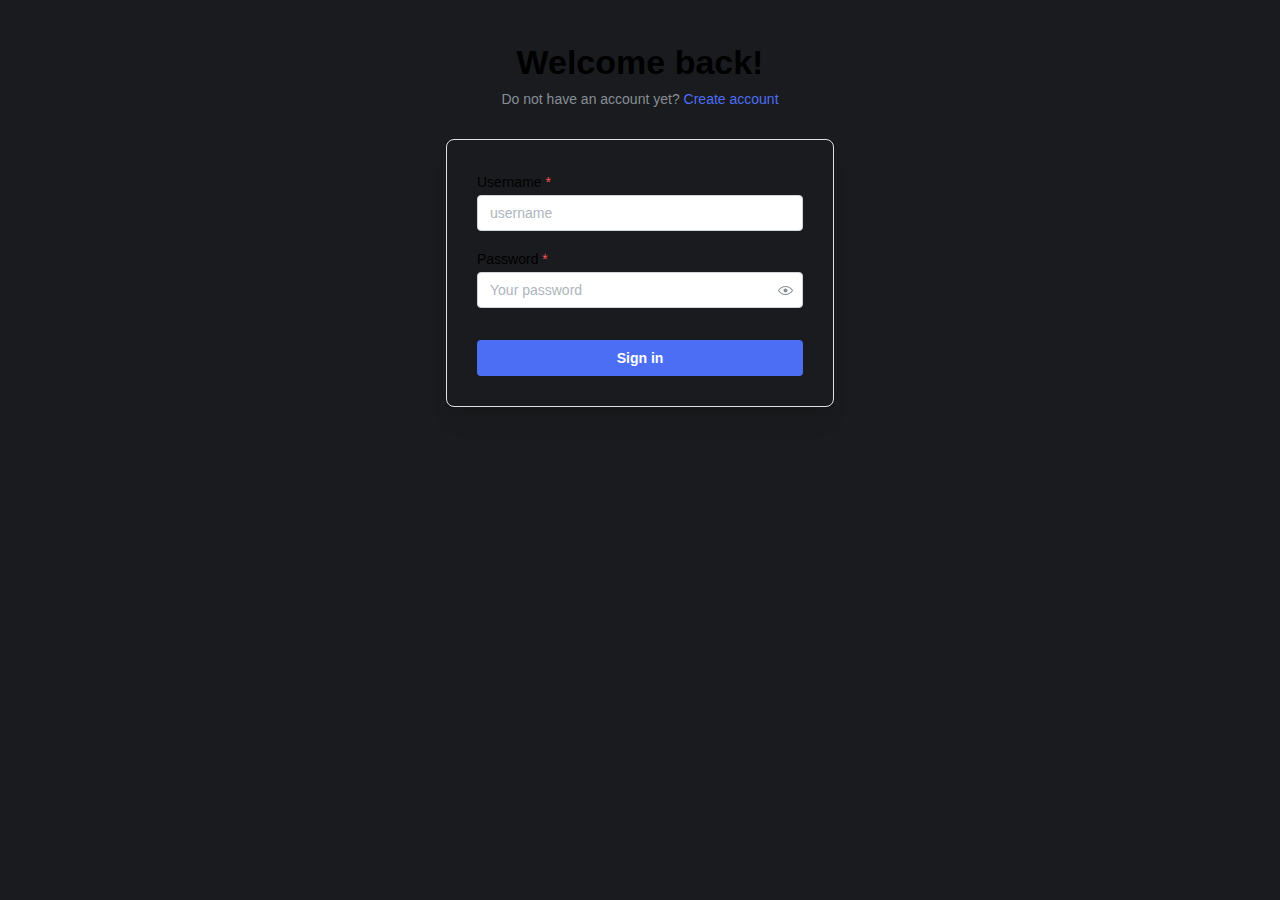
==== commit 3edf21a4: "Add files via upload" ====
--- a/index.html
+++ b/index.html
@@ -5,25 +5,25 @@
     <meta name="viewport" content="width=device-width, initial-scale=1" />
     <link
       rel="stylesheet"
-      href="247b2a538ab13218.css"
+      href="/_next/static/css/247b2a538ab13218.css"
       crossorigin=""
       data-precedence="next"
     />
     <link
       rel="stylesheet"
-      href="14c24f0f000f416f.css"
+      href="/_next/static/css/14c24f0f000f416f.css"
       crossorigin=""
       data-precedence="next"
     />
     <link
       rel="stylesheet"
-      href="d33b6f32996ca6d7.css"
+      href="/_next/static/css/d33b6f32996ca6d7.css"
       crossorigin=""
       data-precedence="next"
     />
     <link
       rel="stylesheet"
-      href="e1f37ddf78574efb.css"
+      href="/_next/static/css/e1f37ddf78574efb.css"
       crossorigin=""
       data-precedence="next"
     />
@@ -31,51 +31,51 @@
       rel="preload"
       as="script"
       fetchPriority="low"
-      href="webpack-320340ad9723911b.js"
+      href="/_next/static/chunks/webpack-320340ad9723911b.js"
       crossorigin=""
     />
     <script
-      src="fd9d1056-71898d866a46d287.js"
-      async=""
-      crossorigin=""
-    ></script>
-    <script
-      src="472-55b222280040c260.js"
-      async=""
-      crossorigin=""
-    ></script>
-    <script
-      src="main-app-d0a26f20c4e73630.js"
-      async=""
-      crossorigin=""
-    ></script>
-    <script src="27-f36694aa4c71e784.js" async=""></script>
-    <script
-      src="873-b2d41d9aab0faeed.js"
-      async=""
-    ></script>
-    <script
-      src="layout-fdad560e99e788e3.js"
-      async=""
-    ></script>
-    <script
-      src="715-ea6fab18030a234e.js"
-      async=""
-    ></script>
-    <script
-      src="layout-a4f4f3375f74d512.js"
-      async=""
-    ></script>
-    <script
-      src="245-9b1fe9dff8c20f4c.js"
-      async=""
-    ></script>
-    <script
-      src="416-e190e2bd2ce4bf9d.js"
-      async=""
-    ></script>
-    <script
-      src="page-4d97838b0fcab41b.js"
+      src="/_next/static/chunks/fd9d1056-71898d866a46d287.js"
+      async=""
+      crossorigin=""
+    ></script>
+    <script
+      src="/_next/static/chunks/472-55b222280040c260.js"
+      async=""
+      crossorigin=""
+    ></script>
+    <script
+      src="/_next/static/chunks/main-app-d0a26f20c4e73630.js"
+      async=""
+      crossorigin=""
+    ></script>
+    <script src="/_next/static/chunks/27-f36694aa4c71e784.js" async=""></script>
+    <script
+      src="/_next/static/chunks/873-b2d41d9aab0faeed.js"
+      async=""
+    ></script>
+    <script
+      src="/_next/static/chunks/app/layout-fdad560e99e788e3.js"
+      async=""
+    ></script>
+    <script
+      src="/_next/static/chunks/715-ea6fab18030a234e.js"
+      async=""
+    ></script>
+    <script
+      src="/_next/static/chunks/app/dashboard/layout-a4f4f3375f74d512.js"
+      async=""
+    ></script>
+    <script
+      src="/_next/static/chunks/245-9b1fe9dff8c20f4c.js"
+      async=""
+    ></script>
+    <script
+      src="/_next/static/chunks/416-e190e2bd2ce4bf9d.js"
+      async=""
+    ></script>
+    <script
+      src="/_next/static/chunks/app/dashboard/page-4d97838b0fcab41b.js"
       async=""
     ></script>
     <script data-mantine-script="true">
@@ -102,7 +102,7 @@
       } catch (e) {}
     </script>
     <script
-      src="polyfills-c67a75d1b6f99dc8.js"
+      src="/_next/static/chunks/polyfills-c67a75d1b6f99dc8.js"
       crossorigin=""
       nomodule=""
     ></script>
@@ -345,7 +345,7 @@
               <p
                 class="mantine-focus-auto Header_brandText__99jht m-b6d8b162 mantine-Text-root"
               >
-                Mail Bypass By Athish
+                Mail Bypass By Ezo
               </p>
             </div>
             <button
@@ -371,7 +371,7 @@
       >
         <div class="Navbar_navbar__ZtQZb">
           <div class="Navbar_navbarMain__F7O8G">
-            <a class="Navbar_link__BD8P9" href=""
+            <a class="Navbar_link__BD8P9" href="/dashboard"
               ><svg
                 xmlns="http://www.w3.org/2000/svg"
                 width="24"
@@ -388,7 +388,7 @@
                 <path d="M5 12v7a2 2 0 0 0 2 2h10a2 2 0 0 0 2 -2v-7"></path>
                 <path d="M9 21v-6a2 2 0 0 1 2 -2h2a2 2 0 0 1 2 2v6"></path></svg
               ><span>Home</span></a
-            ><a class="Navbar_link__BD8P9" href=""
+            ><a class="Navbar_link__BD8P9" href="/dashboard/profile"
               ><svg
                 xmlns="http://www.w3.org/2000/svg"
                 width="24"
@@ -563,7 +563,7 @@
       </main>
     </div>
     <script
-      src="webpack-320340ad9723911b.js"
+      src="/_next/static/chunks/webpack-320340ad9723911b.js"
       crossorigin=""
       async=""
     ></script>
@@ -574,31 +574,31 @@
     <script>
       self.__next_f.push([
         1,
-        '1:HL["247b2a538ab13218.css","style",{"crossOrigin":""}]\n2:HL["14c24f0f000f416f.css","style",{"crossOrigin":""}]\n0:"$L3"\n',
+        '1:HL["/_next/static/css/247b2a538ab13218.css","style",{"crossOrigin":""}]\n2:HL["/_next/static/css/14c24f0f000f416f.css","style",{"crossOrigin":""}]\n0:"$L3"\n',
       ]);
     </script>
     <script>
       self.__next_f.push([
         1,
-        '4:HL["d33b6f32996ca6d7.css","style",{"crossOrigin":""}]\n5:HL["e1f37ddf78574efb.css","style",{"crossOrigin":""}]\n',
+        '4:HL["/_next/static/css/d33b6f32996ca6d7.css","style",{"crossOrigin":""}]\n5:HL["/_next/static/css/e1f37ddf78574efb.css","style",{"crossOrigin":""}]\n',
       ]);
     </script>
     <script>
       self.__next_f.push([
         1,
-        '6:I[3728,[],""]\n8:I[9928,[],""]\n9:I[6960,["27","static/chunks/27-f36694aa4c71e784.js","873","static/chunks/873-b2d41d9aab0faeed.js","185","static/chunks/app/layout-fdad560e99e788e3.js"],""]\na:I[6954,[],""]\nb:I[7264,[],""]\nc:I[9971,["27","static/chunks/27-f36694aa4c71e784.js","715","static/chunks/715-ea6fab18030a234e.js","663","static/chunks/layout-a4f4f3375f74d512.js"],""]\ne:I[8297,[],""]\nf:I[6265,["27","static/chunks/27-f36694aa4c71e784.js","873","static/chunks/873-b2d41d9aab0faeed.js","245",',
+        '6:I[3728,[],""]\n8:I[9928,[],""]\n9:I[6960,["27","static/chunks/27-f36694aa4c71e784.js","873","static/chunks/873-b2d41d9aab0faeed.js","185","static/chunks/app/layout-fdad560e99e788e3.js"],""]\na:I[6954,[],""]\nb:I[7264,[],""]\nc:I[9971,["27","static/chunks/27-f36694aa4c71e784.js","715","static/chunks/715-ea6fab18030a234e.js","663","static/chunks/app/dashboard/layout-a4f4f3375f74d512.js"],""]\ne:I[8297,[],""]\nf:I[6265,["27","static/chunks/27-f36694aa4c71e784.js","873","static/chunks/873-b2d41d9aab0faeed.js","245",',
       ]);
     </script>
     <script>
       self.__next_f.push([
         1,
-        '"static/chunks/245-9b1fe9dff8c20f4c.js","715","static/chunks/715-ea6fab18030a234e.js","416","static/chunks/416-e190e2bd2ce4bf9d.js","702","static/chunks/page-4d97838b0fcab41b.js"],""]\n10:{}\n',
+        '"static/chunks/245-9b1fe9dff8c20f4c.js","715","static/chunks/715-ea6fab18030a234e.js","416","static/chunks/416-e190e2bd2ce4bf9d.js","702","static/chunks/app/dashboard/page-4d97838b0fcab41b.js"],""]\n10:{}\n',
       ]);
     </script>
     <script>
       self.__next_f.push([
         1,
-        '3:[[["$","link","0",{"rel":"stylesheet","href":"247b2a538ab13218.css","precedence":"next","crossOrigin":""}],["$","link","1",{"rel":"stylesheet","href":"14c24f0f000f416f.css","precedence":"next","crossOrigin":""}]],["$","$L6",null,{"buildId":"yizf7ifSonZn2kk3UOsps","assetPrefix":"","initialCanonicalUrl":"/dashboard","initialTree":["",{"children":["dashboard",{"children":["__PAGE__",{}]}]},"$undefined","$undefined",true],"initialHead":[false,"$L7"],"globalErrorComponent":"$8","children":[null,["$","$L9",null,{"children":["$","$La",null,{"parallelRouterKey":"children","segmentPath":["children"],"loading":"$undefined","loadingStyles":"$undefined","loadingScripts":"$undefined","hasLoading":false,"error":"$undefined","errorStyles":"$undefined","errorScripts":"$undefined","template":["$","$Lb",null,{}],"templateStyles":"$undefined","templateScripts":"$undefined","notFound":[["$","title",null,{"children":"404: This page could not be found."}],["$","div",null,{"style":{"fontFamily":"system-ui,\\"Segoe UI\\",Roboto,Helvetica,Arial,sans-serif,\\"Apple Color Emoji\\",\\"Segoe UI Emoji\\"","height":"100vh","textAlign":"center","display":"flex","flexDirection":"column","alignItems":"center","justifyContent":"center"},"children":["$","div",null,{"children":[["$","style",null,{"dangerouslySetInnerHTML":{"__html":"body{color:#000;background:#fff;margin:0}.next-error-h1{border-right:1px solid rgba(0,0,0,.3)}@media (prefers-color-scheme:dark){body{color:#fff;background:#000}.next-error-h1{border-right:1px solid rgba(255,255,255,.3)}}"}}],["$","h1",null,{"className":"next-error-h1","style":{"display":"inline-block","margin":"0 20px 0 0","padding":"0 23px 0 0","fontSize":24,"fontWeight":500,"verticalAlign":"top","lineHeight":"49px"},"children":"404"}],["$","div",null,{"style":{"display":"inline-block"},"children":["$","h2",null,{"style":{"fontSize":14,"fontWeight":400,"lineHeight":"49px","margin":0},"children":"This page could not be found."}]}]]}]}]],"notFoundStyles":[],"childProp":{"current":[null,["$","$Lc",null,{"children":["$","$La",null,{"parallelRouterKey":"children","segmentPath":["children","dashboard","children"],"loading":"$undefined","loadingStyles":"$undefined","loadingScripts":"$undefined","hasLoading":false,"error":"$undefined","errorStyles":"$undefined","errorScripts":"$undefined","template":["$","$Lb",null,{}],"templateStyles":"$undefined","templateScripts":"$undefined","notFound":"$undefined","notFoundStyles":"$undefined","childProp":{"current":["$Ld",["$","$Le",null,{"propsForComponent":{"params":{}},"Component":"$f","isStaticGeneration":true}],null],"segment":"__PAGE__"},"styles":[["$","link","0",{"rel":"stylesheet","href":"e1f37ddf78574efb.css","precedence":"next","crossOrigin":""}]]}],"params":"$10"}],null],"segment":"dashboard"},"styles":[["$","link","0",{"rel":"stylesheet","href":"d33b6f32996ca6d7.css","precedence":"next","crossOrigin":""}]]}],"params":"$10"}],null]}]]\n',
+        '3:[[["$","link","0",{"rel":"stylesheet","href":"/_next/static/css/247b2a538ab13218.css","precedence":"next","crossOrigin":""}],["$","link","1",{"rel":"stylesheet","href":"/_next/static/css/14c24f0f000f416f.css","precedence":"next","crossOrigin":""}]],["$","$L6",null,{"buildId":"yizf7ifSonZn2kk3UOsps","assetPrefix":"","initialCanonicalUrl":"/dashboard","initialTree":["",{"children":["dashboard",{"children":["__PAGE__",{}]}]},"$undefined","$undefined",true],"initialHead":[false,"$L7"],"globalErrorComponent":"$8","children":[null,["$","$L9",null,{"children":["$","$La",null,{"parallelRouterKey":"children","segmentPath":["children"],"loading":"$undefined","loadingStyles":"$undefined","loadingScripts":"$undefined","hasLoading":false,"error":"$undefined","errorStyles":"$undefined","errorScripts":"$undefined","template":["$","$Lb",null,{}],"templateStyles":"$undefined","templateScripts":"$undefined","notFound":[["$","title",null,{"children":"404: This page could not be found."}],["$","div",null,{"style":{"fontFamily":"system-ui,\\"Segoe UI\\",Roboto,Helvetica,Arial,sans-serif,\\"Apple Color Emoji\\",\\"Segoe UI Emoji\\"","height":"100vh","textAlign":"center","display":"flex","flexDirection":"column","alignItems":"center","justifyContent":"center"},"children":["$","div",null,{"children":[["$","style",null,{"dangerouslySetInnerHTML":{"__html":"body{color:#000;background:#fff;margin:0}.next-error-h1{border-right:1px solid rgba(0,0,0,.3)}@media (prefers-color-scheme:dark){body{color:#fff;background:#000}.next-error-h1{border-right:1px solid rgba(255,255,255,.3)}}"}}],["$","h1",null,{"className":"next-error-h1","style":{"display":"inline-block","margin":"0 20px 0 0","padding":"0 23px 0 0","fontSize":24,"fontWeight":500,"verticalAlign":"top","lineHeight":"49px"},"children":"404"}],["$","div",null,{"style":{"display":"inline-block"},"children":["$","h2",null,{"style":{"fontSize":14,"fontWeight":400,"lineHeight":"49px","margin":0},"children":"This page could not be found."}]}]]}]}]],"notFoundStyles":[],"childProp":{"current":[null,["$","$Lc",null,{"children":["$","$La",null,{"parallelRouterKey":"children","segmentPath":["children","dashboard","children"],"loading":"$undefined","loadingStyles":"$undefined","loadingScripts":"$undefined","hasLoading":false,"error":"$undefined","errorStyles":"$undefined","errorScripts":"$undefined","template":["$","$Lb",null,{}],"templateStyles":"$undefined","templateScripts":"$undefined","notFound":"$undefined","notFoundStyles":"$undefined","childProp":{"current":["$Ld",["$","$Le",null,{"propsForComponent":{"params":{}},"Component":"$f","isStaticGeneration":true}],null],"segment":"__PAGE__"},"styles":[["$","link","0",{"rel":"stylesheet","href":"/_next/static/css/e1f37ddf78574efb.css","precedence":"next","crossOrigin":""}]]}],"params":"$10"}],null],"segment":"dashboard"},"styles":[["$","link","0",{"rel":"stylesheet","href":"/_next/static/css/d33b6f32996ca6d7.css","precedence":"next","crossOrigin":""}]]}],"params":"$10"}],null]}]]\n',
       ]);
     </script>
     <script>
--- a/_next/static/css/247b2a538ab13218.css
+++ b/_next/static/css/247b2a538ab13218.css
@@ -0,0 +1,11 @@
+body,html{height:100%}*,:after,:before{box-sizing:border-box}button,input,select,textarea{font:inherit}button,select{text-transform:none}body{-webkit-font-smoothing:var(--mantine-webkit-font-smoothing);-moz-osx-font-smoothing:var(--mantine-moz-font-smoothing);background-color:var(--mantine-color-body);color:var(--mantine-color-text);font-family:var(--mantine-font-family);font-size:var(--mantine-font-size-md);line-height:var(--mantine-line-height);margin:0}@media screen and (max-device-width:500px){body{-webkit-text-size-adjust:100%}}@media (prefers-reduced-motion:reduce){[data-respect-reduced-motion] [data-reduce-motion]{animation:none;transition:none}}[data-mantine-color-scheme=dark] .mantine-dark-hidden,[data-mantine-color-scheme=light] .mantine-light-hidden{display:none}.mantine-focus-auto:focus-visible{outline:calc(.125rem*var(--mantine-scale)) solid var(--mantine-primary-color-filled);outline-offset:calc(.125rem*var(--mantine-scale))}.mantine-focus-always:focus{outline:calc(.125rem*var(--mantine-scale)) solid var(--mantine-primary-color-filled);outline-offset:calc(.125rem*var(--mantine-scale))}.mantine-focus-never:focus{outline:none}.mantine-active:active{transform:translateY(calc(.0625rem*var(--mantine-scale)))}[dir=rtl] .mantine-rotate-rtl{transform:rotate(180deg)}:root{--mantine-scale:1;--mantine-cursor-type:default;--mantine-webkit-font-smoothing:antialiased;--mantine-color-scheme:light dark;--mantine-moz-font-smoothing:grayscale;--mantine-color-white:#fff;--mantine-color-black:#000;--mantine-line-height:1.55;--mantine-font-family:-apple-system,BlinkMacSystemFont,Segoe UI,Roboto,Helvetica,Arial,sans-serif,Apple Color Emoji,Segoe UI Emoji;--mantine-font-family-monospace:ui-monospace,SFMono-Regular,Menlo,Monaco,Consolas,Liberation Mono,Courier New,monospace;--mantine-font-family-headings:-apple-system,BlinkMacSystemFont,Segoe UI,Roboto,Helvetica,Arial,sans-serif,Apple Color Emoji,Segoe UI Emoji;--mantine-heading-font-weight:700;--mantine-radius-default:calc(0.25rem*var(--mantine-scale));--mantine-primary-color-filled:var(--mantine-color-blue-filled);--mantine-primary-color-filled-hover:var(--mantine-color-blue-filled-hover);--mantine-primary-color-light:var(--mantine-color-blue-light);--mantine-primary-color-light-hover:var(--mantine-color-blue-light-hover);--mantine-primary-color-light-color:var(--mantine-color-blue-light-color);--mantine-breakpoint-xs:36em;--mantine-breakpoint-sm:48em;--mantine-breakpoint-md:62em;--mantine-breakpoint-lg:75em;--mantine-breakpoint-xl:88em;--mantine-spacing-xs:calc(0.625rem*var(--mantine-scale));--mantine-spacing-sm:calc(0.75rem*var(--mantine-scale));--mantine-spacing-md:calc(1rem*var(--mantine-scale));--mantine-spacing-lg:calc(1.25rem*var(--mantine-scale));--mantine-spacing-xl:calc(2rem*var(--mantine-scale));--mantine-font-size-xs:calc(0.75rem*var(--mantine-scale));--mantine-font-size-sm:calc(0.875rem*var(--mantine-scale));--mantine-font-size-md:calc(1rem*var(--mantine-scale));--mantine-font-size-lg:calc(1.125rem*var(--mantine-scale));--mantine-font-size-xl:calc(1.25rem*var(--mantine-scale));--mantine-line-height-xs:1.4;--mantine-line-height-sm:1.45;--mantine-line-height-md:1.55;--mantine-line-height-lg:1.6;--mantine-line-height-xl:1.65;--mantine-shadow-xs:0 calc(0.0625rem*var(--mantine-scale)) calc(0.1875rem*var(--mantine-scale)) rgba(0,0,0,.05),0 calc(0.0625rem*var(--mantine-scale)) calc(0.125rem*var(--mantine-scale)) rgba(0,0,0,.1);--mantine-shadow-sm:0 calc(0.0625rem*var(--mantine-scale)) calc(0.1875rem*var(--mantine-scale)) rgba(0,0,0,.05),rgba(0,0,0,.05) 0 calc(0.625rem*var(--mantine-scale)) calc(0.9375rem*var(--mantine-scale)) calc(-0.3125rem*var(--mantine-scale)),rgba(0,0,0,.04) 0 calc(0.4375rem*var(--mantine-scale)) calc(0.4375rem*var(--mantine-scale)) calc(-0.3125rem*var(--mantine-scale));--mantine-shadow-md:0 calc(0.0625rem*var(--mantine-scale)) calc(0.1875rem*var(--mantine-scale)) rgba(0,0,0,.05),rgba(0,0,0,.05) 0 calc(1.25rem*var(--mantine-scale)) calc(1.5625rem*var(--mantine-scale)) calc(-0.3125rem*var(--mantine-scale)),rgba(0,0,0,.04) 0 calc(0.625rem*var(--mantine-scale)) calc(0.625rem*var(--mantine-scale)) calc(-0.3125rem*var(--mantine-scale));--mantine-shadow-lg:0 calc(0.0625rem*var(--mantine-scale)) calc(0.1875rem*var(--mantine-scale)) rgba(0,0,0,.05),rgba(0,0,0,.05) 0 calc(1.75rem*var(--mantine-scale)) calc(1.4375rem*var(--mantine-scale)) calc(-0.4375rem*var(--mantine-scale)),rgba(0,0,0,.04) 0 calc(0.75rem*var(--mantine-scale)) calc(0.75rem*var(--mantine-scale)) calc(-0.4375rem*var(--mantine-scale));--mantine-shadow-xl:0 calc(0.0625rem*var(--mantine-scale)) calc(0.1875rem*var(--mantine-scale)) rgba(0,0,0,.05),rgba(0,0,0,.05) 0 calc(2.25rem*var(--mantine-scale)) calc(1.75rem*var(--mantine-scale)) calc(-0.4375rem*var(--mantine-scale)),rgba(0,0,0,.04) 0 calc(1.0625rem*var(--mantine-scale)) calc(1.0625rem*var(--mantine-scale)) calc(-0.4375rem*var(--mantine-scale));--mantine-radius-xs:calc(0.125rem*var(--mantine-scale));--mantine-radius-sm:calc(0.25rem*var(--mantine-scale));--mantine-radius-md:calc(0.5rem*var(--mantine-scale));--mantine-radius-lg:calc(1rem*var(--mantine-scale));--mantine-radius-xl:calc(2rem*var(--mantine-scale));--mantine-color-dark-0:#c1c2c5;--mantine-color-dark-1:#a6a7ab;--mantine-color-dark-2:#909296;--mantine-color-dark-3:#5c5f66;--mantine-color-dark-4:#373a40;--mantine-color-dark-5:#2c2e33;--mantine-color-dark-6:#25262b;--mantine-color-dark-7:#1a1b1e;--mantine-color-dark-8:#141517;--mantine-color-dark-9:#101113;--mantine-color-gray-0:#f8f9fa;--mantine-color-gray-1:#f1f3f5;--mantine-color-gray-2:#e9ecef;--mantine-color-gray-3:#dee2e6;--mantine-color-gray-4:#ced4da;--mantine-color-gray-5:#adb5bd;--mantine-color-gray-6:#868e96;--mantine-color-gray-7:#495057;--mantine-color-gray-8:#343a40;--mantine-color-gray-9:#212529;--mantine-color-red-0:#fff5f5;--mantine-color-red-1:#ffe3e3;--mantine-color-red-2:#ffc9c9;--mantine-color-red-3:#ffa8a8;--mantine-color-red-4:#ff8787;--mantine-color-red-5:#ff6b6b;--mantine-color-red-6:#fa5252;--mantine-color-red-7:#f03e3e;--mantine-color-red-8:#e03131;--mantine-color-red-9:#c92a2a;--mantine-color-pink-0:#fff0f6;--mantine-color-pink-1:#ffdeeb;--mantine-color-pink-2:#fcc2d7;--mantine-color-pink-3:#faa2c1;--mantine-color-pink-4:#f783ac;--mantine-color-pink-5:#f06595;--mantine-color-pink-6:#e64980;--mantine-color-pink-7:#d6336c;--mantine-color-pink-8:#c2255c;--mantine-color-pink-9:#a61e4d;--mantine-color-grape-0:#f8f0fc;--mantine-color-grape-1:#f3d9fa;--mantine-color-grape-2:#eebefa;--mantine-color-grape-3:#e599f7;--mantine-color-grape-4:#da77f2;--mantine-color-grape-5:#cc5de8;--mantine-color-grape-6:#be4bdb;--mantine-color-grape-7:#ae3ec9;--mantine-color-grape-8:#9c36b5;--mantine-color-grape-9:#862e9c;--mantine-color-violet-0:#f3f0ff;--mantine-color-violet-1:#e5dbff;--mantine-color-violet-2:#d0bfff;--mantine-color-violet-3:#b197fc;--mantine-color-violet-4:#9775fa;--mantine-color-violet-5:#845ef7;--mantine-color-violet-6:#7950f2;--mantine-color-violet-7:#7048e8;--mantine-color-violet-8:#6741d9;--mantine-color-violet-9:#5f3dc4;--mantine-color-indigo-0:#edf2ff;--mantine-color-indigo-1:#dbe4ff;--mantine-color-indigo-2:#bac8ff;--mantine-color-indigo-3:#91a7ff;--mantine-color-indigo-4:#748ffc;--mantine-color-indigo-5:#5c7cfa;--mantine-color-indigo-6:#4c6ef5;--mantine-color-indigo-7:#4263eb;--mantine-color-indigo-8:#3b5bdb;--mantine-color-indigo-9:#364fc7;--mantine-color-blue-0:#e7f5ff;--mantine-color-blue-1:#d0ebff;--mantine-color-blue-2:#a5d8ff;--mantine-color-blue-3:#74c0fc;--mantine-color-blue-4:#4dabf7;--mantine-color-blue-5:#339af0;--mantine-color-blue-6:#228be6;--mantine-color-blue-7:#1c7ed6;--mantine-color-blue-8:#1971c2;--mantine-color-blue-9:#1864ab;--mantine-color-cyan-0:#e3fafc;--mantine-color-cyan-1:#c5f6fa;--mantine-color-cyan-2:#99e9f2;--mantine-color-cyan-3:#66d9e8;--mantine-color-cyan-4:#3bc9db;--mantine-color-cyan-5:#22b8cf;--mantine-color-cyan-6:#15aabf;--mantine-color-cyan-7:#1098ad;--mantine-color-cyan-8:#0c8599;--mantine-color-cyan-9:#0b7285;--mantine-color-teal-0:#e6fcf5;--mantine-color-teal-1:#c3fae8;--mantine-color-teal-2:#96f2d7;--mantine-color-teal-3:#63e6be;--mantine-color-teal-4:#38d9a9;--mantine-color-teal-5:#20c997;--mantine-color-teal-6:#12b886;--mantine-color-teal-7:#0ca678;--mantine-color-teal-8:#099268;--mantine-color-teal-9:#087f5b;--mantine-color-green-0:#ebfbee;--mantine-color-green-1:#d3f9d8;--mantine-color-green-2:#b2f2bb;--mantine-color-green-3:#8ce99a;--mantine-color-green-4:#69db7c;--mantine-color-green-5:#51cf66;--mantine-color-green-6:#40c057;--mantine-color-green-7:#37b24d;--mantine-color-green-8:#2f9e44;--mantine-color-green-9:#2b8a3e;--mantine-color-lime-0:#f4fce3;--mantine-color-lime-1:#e9fac8;--mantine-color-lime-2:#d8f5a2;--mantine-color-lime-3:#c0eb75;--mantine-color-lime-4:#a9e34b;--mantine-color-lime-5:#94d82d;--mantine-color-lime-6:#82c91e;--mantine-color-lime-7:#74b816;--mantine-color-lime-8:#66a80f;--mantine-color-lime-9:#5c940d;--mantine-color-yellow-0:#fff9db;--mantine-color-yellow-1:#fff3bf;--mantine-color-yellow-2:#ffec99;--mantine-color-yellow-3:#ffe066;--mantine-color-yellow-4:#ffd43b;--mantine-color-yellow-5:#fcc419;--mantine-color-yellow-6:#fab005;--mantine-color-yellow-7:#f59f00;--mantine-color-yellow-8:#f08c00;--mantine-color-yellow-9:#e67700;--mantine-color-orange-0:#fff4e6;--mantine-color-orange-1:#ffe8cc;--mantine-color-orange-2:#ffd8a8;--mantine-color-orange-3:#ffc078;--mantine-color-orange-4:#ffa94d;--mantine-color-orange-5:#ff922b;--mantine-color-orange-6:#fd7e14;--mantine-color-orange-7:#f76707;--mantine-color-orange-8:#e8590c;--mantine-color-orange-9:#d9480f;--mantine-h1-font-size:calc(2.125rem*var(--mantine-scale));--mantine-h1-line-height:1.3;--mantine-h1-font-weight:700;--mantine-h2-font-size:calc(1.625rem*var(--mantine-scale));--mantine-h2-line-height:1.35;--mantine-h2-font-weight:700;--mantine-h3-font-size:calc(1.375rem*var(--mantine-scale));--mantine-h3-line-height:1.4;--mantine-h3-font-weight:700;--mantine-h4-font-size:calc(1.125rem*var(--mantine-scale));--mantine-h4-line-height:1.45;--mantine-h4-font-weight:700;--mantine-h5-font-size:calc(1rem*var(--mantine-scale));--mantine-h5-line-height:1.5;--mantine-h5-font-weight:700;--mantine-h6-font-size:calc(0.875rem*var(--mantine-scale));--mantine-h6-line-height:1.5;--mantine-h6-font-weight:700;color-scheme:var(--mantine-color-scheme)}:root[data-mantine-color-scheme=dark]{--mantine-color-scheme:dark;--mantine-color-bright:var(--mantine-color-white);--mantine-color-text:var(--mantine-color-dark-0);--mantine-color-body:#1a1b1e;--mantine-color-error:#c92a2a;--mantine-color-placeholder:#5c5f66;--mantine-color-anchor:#4dabf7;--mantine-color-default:#25262b;--mantine-color-default-hover:#2c2e33;--mantine-color-default-color:#fff;--mantine-color-default-border:#373a40;--mantine-color-dimmed:var(--mantine-color-dark-2);--mantine-color-dark-filled:#141517;--mantine-color-dark-filled-hover:#101113;--mantine-color-dark-light:rgba(37,38,43,.15);--mantine-color-dark-light-hover:rgba(37,38,43,.2);--mantine-color-dark-light-color:#5c5f66;--mantine-color-dark-outline:#373a40;--mantine-color-dark-outline-hover:rgba(55,58,64,.05);--mantine-color-gray-filled:#343a40;--mantine-color-gray-filled-hover:#212529;--mantine-color-gray-light:hsla(210,7%,56%,.15);--mantine-color-gray-light-hover:hsla(210,7%,56%,.2);--mantine-color-gray-light-color:#dee2e6;--mantine-color-gray-outline:#ced4da;--mantine-color-gray-outline-hover:rgba(206,212,218,.05);--mantine-color-red-filled:#e03131;--mantine-color-red-filled-hover:#c92a2a;--mantine-color-red-light:rgba(250,82,82,.15);--mantine-color-red-light-hover:rgba(250,82,82,.2);--mantine-color-red-light-color:#ffa8a8;--mantine-color-red-outline:#ff8787;--mantine-color-red-outline-hover:hsla(0,100%,76%,.05);--mantine-color-pink-filled:#c2255c;--mantine-color-pink-filled-hover:#a61e4d;--mantine-color-pink-light:rgba(230,73,128,.15);--mantine-color-pink-light-hover:rgba(230,73,128,.2);--mantine-color-pink-light-color:#faa2c1;--mantine-color-pink-outline:#f783ac;--mantine-color-pink-outline-hover:rgba(247,131,172,.05);--mantine-color-grape-filled:#9c36b5;--mantine-color-grape-filled-hover:#862e9c;--mantine-color-grape-light:rgba(190,75,219,.15);--mantine-color-grape-light-hover:rgba(190,75,219,.2);--mantine-color-grape-light-color:#e599f7;--mantine-color-grape-outline:#da77f2;--mantine-color-grape-outline-hover:rgba(218,119,242,.05);--mantine-color-violet-filled:#6741d9;--mantine-color-violet-filled-hover:#5f3dc4;--mantine-color-violet-light:rgba(121,80,242,.15);--mantine-color-violet-light-hover:rgba(121,80,242,.2);--mantine-color-violet-light-color:#b197fc;--mantine-color-violet-outline:#9775fa;--mantine-color-violet-outline-hover:rgba(151,117,250,.05);--mantine-color-indigo-filled:#3b5bdb;--mantine-color-indigo-filled-hover:#364fc7;--mantine-color-indigo-light:rgba(76,110,245,.15);--mantine-color-indigo-light-hover:rgba(76,110,245,.2);--mantine-color-indigo-light-color:#91a7ff;--mantine-color-indigo-outline:#748ffc;--mantine-color-indigo-outline-hover:rgba(116,143,252,.05);--mantine-color-blue-filled:#1971c2;--mantine-color-blue-filled-hover:#1864ab;--mantine-color-blue-light:rgba(34,139,230,.15);--mantine-color-blue-light-hover:rgba(34,139,230,.2);--mantine-color-blue-light-color:#74c0fc;--mantine-color-blue-outline:#4dabf7;--mantine-color-blue-outline-hover:rgba(77,171,247,.05);--mantine-color-cyan-filled:#0c8599;--mantine-color-cyan-filled-hover:#0b7285;--mantine-color-cyan-light:rgba(21,170,191,.15);--mantine-color-cyan-light-hover:rgba(21,170,191,.2);--mantine-color-cyan-light-color:#66d9e8;--mantine-color-cyan-outline:#3bc9db;--mantine-color-cyan-outline-hover:rgba(59,201,219,.05);--mantine-color-teal-filled:#099268;--mantine-color-teal-filled-hover:#087f5b;--mantine-color-teal-light:rgba(18,184,134,.15);--mantine-color-teal-light-hover:rgba(18,184,134,.2);--mantine-color-teal-light-color:#63e6be;--mantine-color-teal-outline:#38d9a9;--mantine-color-teal-outline-hover:rgba(56,217,169,.05);--mantine-color-green-filled:#2f9e44;--mantine-color-green-filled-hover:#2b8a3e;--mantine-color-green-light:rgba(64,192,87,.15);--mantine-color-green-light-hover:rgba(64,192,87,.2);--mantine-color-green-light-color:#8ce99a;--mantine-color-green-outline:#69db7c;--mantine-color-green-outline-hover:rgba(105,219,124,.05);--mantine-color-lime-filled:#66a80f;--mantine-color-lime-filled-hover:#5c940d;--mantine-color-lime-light:rgba(130,201,30,.15);--mantine-color-lime-light-hover:rgba(130,201,30,.2);--mantine-color-lime-light-color:#c0eb75;--mantine-color-lime-outline:#a9e34b;--mantine-color-lime-outline-hover:rgba(169,227,75,.05);--mantine-color-yellow-filled:#f08c00;--mantine-color-yellow-filled-hover:#e67700;--mantine-color-yellow-light:rgba(250,176,5,.15);--mantine-color-yellow-light-hover:rgba(250,176,5,.2);--mantine-color-yellow-light-color:#ffe066;--mantine-color-yellow-outline:#ffd43b;--mantine-color-yellow-outline-hover:rgba(255,212,59,.05);--mantine-color-orange-filled:#e8590c;--mantine-color-orange-filled-hover:#d9480f;--mantine-color-orange-light:rgba(253,126,20,.15);--mantine-color-orange-light-hover:rgba(253,126,20,.2);--mantine-color-orange-light-color:#ffc078;--mantine-color-orange-outline:#ffa94d;--mantine-color-orange-outline-hover:rgba(255,169,77,.05)}:root[data-mantine-color-scheme=light]{--mantine-color-scheme:light;--mantine-color-bright:var(--mantine-color-black);--mantine-color-text:#000;--mantine-color-body:#fff;--mantine-color-error:#fa5252;--mantine-color-placeholder:#adb5bd;--mantine-color-anchor:#228be6;--mantine-color-default:#fff;--mantine-color-default-hover:#f8f9fa;--mantine-color-default-color:#000;--mantine-color-default-border:#ced4da;--mantine-color-dimmed:var(--mantine-color-gray-6);--mantine-color-dark-filled:#25262b;--mantine-color-dark-filled-hover:#1a1b1e;--mantine-color-dark-light:rgba(37,38,43,.1);--mantine-color-dark-light-hover:rgba(37,38,43,.12);--mantine-color-dark-light-color:#25262b;--mantine-color-dark-outline:#25262b;--mantine-color-dark-outline-hover:rgba(37,38,43,.05);--mantine-color-gray-filled:#868e96;--mantine-color-gray-filled-hover:#495057;--mantine-color-gray-light:hsla(210,7%,56%,.1);--mantine-color-gray-light-hover:hsla(210,7%,56%,.12);--mantine-color-gray-light-color:#868e96;--mantine-color-gray-outline:#868e96;--mantine-color-gray-outline-hover:hsla(210,7%,56%,.05);--mantine-color-red-filled:#fa5252;--mantine-color-red-filled-hover:#f03e3e;--mantine-color-red-light:rgba(250,82,82,.1);--mantine-color-red-light-hover:rgba(250,82,82,.12);--mantine-color-red-light-color:#fa5252;--mantine-color-red-outline:#fa5252;--mantine-color-red-outline-hover:rgba(250,82,82,.05);--mantine-color-pink-filled:#e64980;--mantine-color-pink-filled-hover:#d6336c;--mantine-color-pink-light:rgba(230,73,128,.1);--mantine-color-pink-light-hover:rgba(230,73,128,.12);--mantine-color-pink-light-color:#e64980;--mantine-color-pink-outline:#e64980;--mantine-color-pink-outline-hover:rgba(230,73,128,.05);--mantine-color-grape-filled:#be4bdb;--mantine-color-grape-filled-hover:#ae3ec9;--mantine-color-grape-light:rgba(190,75,219,.1);--mantine-color-grape-light-hover:rgba(190,75,219,.12);--mantine-color-grape-light-color:#be4bdb;--mantine-color-grape-outline:#be4bdb;--mantine-color-grape-outline-hover:rgba(190,75,219,.05);--mantine-color-violet-filled:#7950f2;--mantine-color-violet-filled-hover:#7048e8;--mantine-color-violet-light:rgba(121,80,242,.1);--mantine-color-violet-light-hover:rgba(121,80,242,.12);--mantine-color-violet-light-color:#7950f2;--mantine-color-violet-outline:#7950f2;--mantine-color-violet-outline-hover:rgba(121,80,242,.05);--mantine-color-indigo-filled:#4c6ef5;--mantine-color-indigo-filled-hover:#4263eb;--mantine-color-indigo-light:rgba(76,110,245,.1);--mantine-color-indigo-light-hover:rgba(76,110,245,.12);--mantine-color-indigo-light-color:#4c6ef5;--mantine-color-indigo-outline:#4c6ef5;--mantine-color-indigo-outline-hover:rgba(76,110,245,.05);--mantine-color-blue-filled:#228be6;--mantine-color-blue-filled-hover:#1c7ed6;--mantine-color-blue-light:rgba(34,139,230,.1);--mantine-color-blue-light-hover:rgba(34,139,230,.12);--mantine-color-blue-light-color:#228be6;--mantine-color-blue-outline:#228be6;--mantine-color-blue-outline-hover:rgba(34,139,230,.05);--mantine-color-cyan-filled:#15aabf;--mantine-color-cyan-filled-hover:#1098ad;--mantine-color-cyan-light:rgba(21,170,191,.1);--mantine-color-cyan-light-hover:rgba(21,170,191,.12);--mantine-color-cyan-light-color:#15aabf;--mantine-color-cyan-outline:#15aabf;--mantine-color-cyan-outline-hover:rgba(21,170,191,.05);--mantine-color-teal-filled:#12b886;--mantine-color-teal-filled-hover:#0ca678;--mantine-color-teal-light:rgba(18,184,134,.1);--mantine-color-teal-light-hover:rgba(18,184,134,.12);--mantine-color-teal-light-color:#12b886;--mantine-color-teal-outline:#12b886;--mantine-color-teal-outline-hover:rgba(18,184,134,.05);--mantine-color-green-filled:#40c057;--mantine-color-green-filled-hover:#37b24d;--mantine-color-green-light:rgba(64,192,87,.1);--mantine-color-green-light-hover:rgba(64,192,87,.12);--mantine-color-green-light-color:#40c057;--mantine-color-green-outline:#40c057;--mantine-color-green-outline-hover:rgba(64,192,87,.05);--mantine-color-lime-filled:#82c91e;--mantine-color-lime-filled-hover:#74b816;--mantine-color-lime-light:rgba(130,201,30,.1);--mantine-color-lime-light-hover:rgba(130,201,30,.12);--mantine-color-lime-light-color:#82c91e;--mantine-color-lime-outline:#82c91e;--mantine-color-lime-outline-hover:rgba(130,201,30,.05);--mantine-color-yellow-filled:#fab005;--mantine-color-yellow-filled-hover:#f59f00;--mantine-color-yellow-light:rgba(250,176,5,.1);--mantine-color-yellow-light-hover:rgba(250,176,5,.12);--mantine-color-yellow-light-color:#fab005;--mantine-color-yellow-outline:#fab005;--mantine-color-yellow-outline-hover:rgba(250,176,5,.05);--mantine-color-orange-filled:#fd7e14;--mantine-color-orange-filled-hover:#f76707;--mantine-color-orange-light:rgba(253,126,20,.1);--mantine-color-orange-light-hover:rgba(253,126,20,.12);--mantine-color-orange-light-color:#fd7e14;--mantine-color-orange-outline:#fd7e14;--mantine-color-orange-outline-hover:rgba(253,126,20,.05)}.m-d57069b5{--scrollarea-scrollbar-size:calc(0.75rem*var(--mantine-scale));overflow:hidden;position:relative}.m-c0783ff9{-ms-overflow-style:none;-webkit-overflow-scrolling:touch;height:100%;padding-bottom:var(--_viewport-padding-bottom,0);padding-left:var(--_viewport-padding-left,0);padding-right:var(--_viewport-padding-right,0);scrollbar-width:none;width:100%}.m-c0783ff9::-webkit-scrollbar{display:none}.m-c0783ff9[data-offset-scrollbars=xy],.m-c0783ff9[data-offset-scrollbars=y]{--_viewport-padding-right:var(--scrollarea-scrollbar-size);--_viewport-padding-left:unset}[dir=rtl] .m-c0783ff9[data-offset-scrollbars=xy],[dir=rtl] .m-c0783ff9[data-offset-scrollbars=y]{--_viewport-padding-right:unset;--_viewport-padding-left:var(--scrollarea-scrollbar-size)}.m-c0783ff9[data-offset-scrollbars=x],.m-c0783ff9[data-offset-scrollbars=xy]{--_viewport-padding-bottom:var(--scrollarea-scrollbar-size)}.m-f8f631dd{display:table;min-width:100%}.m-c44ba933{background-color:var(--_scrollbar-bg,transparent);box-sizing:border-box;display:var(--_scrollbar-display,flex);flex-direction:var(--_scrollbar-direction,row);height:var(--_scrollbar-height);padding:calc(var(--scrollarea-scrollbar-size)/5);touch-action:none;transition:background-color .15s ease,opacity .15s ease;user-select:none;width:var(--_scrollbar-width)}.m-c44ba933>.m-d8b5e363{background-color:var(--_thumb-bg)}@media (hover:hover){[data-mantine-color-scheme=light] .m-c44ba933:hover{--_scrollbar-bg:var(--mantine-color-gray-0);--_thumb-bg:rgba(0,0,0,.5)}[data-mantine-color-scheme=dark] .m-c44ba933:hover{--_scrollbar-bg:var(--mantine-color-dark-8);--_thumb-bg:hsla(0,0%,100%,.5)}}@media (hover:none){[data-mantine-color-scheme=light] .m-c44ba933:active{--_scrollbar-bg:var(--mantine-color-gray-0);--_thumb-bg:rgba(0,0,0,.5)}[data-mantine-color-scheme=dark] .m-c44ba933:active{--_scrollbar-bg:var(--mantine-color-dark-8);--_thumb-bg:hsla(0,0%,100%,.5)}}.m-c44ba933[data-hidden],.m-c44ba933[data-state=hidden]{--_scrollbar-display:none}.m-c44ba933[data-orientation=vertical]{--_scrollbar-width:var(--scrollarea-scrollbar-size);bottom:var(--sa-corner-width);right:0;top:0}[dir=rtl] .m-c44ba933[data-orientation=vertical]{left:0;right:unset}.m-c44ba933[data-orientation=horizontal]{--_scrollbar-height:var(--scrollarea-scrollbar-size);--_scrollbar-direction:column;bottom:0;left:0;right:var(--sa-corner-height)}[dir=rtl] .m-c44ba933[data-orientation=horizontal]{left:var(--sa-corner-height);right:0}.m-d8b5e363{background-color:var(--_thumb-bg);border-radius:var(--scrollarea-scrollbar-size);flex:1 1;overflow:hidden;position:relative;transition:background-color .15s ease}.m-d8b5e363:before{content:'""';height:100%;left:50%;min-height:calc(2.75rem*var(--mantine-scale));min-width:calc(2.75rem*var(--mantine-scale));position:absolute;top:50%;transform:translate(-50%,-50%);width:100%}[data-mantine-color-scheme=light] .m-d8b5e363{--_thumb-bg:rgba(0,0,0,.4)}[data-mantine-color-scheme=dark] .m-d8b5e363{--_thumb-bg:hsla(0,0%,100%,.4)}.m-21657268{background-color:var(--_corner-bg);bottom:0;display:var(--_corner-display,block);opacity:var(--_corner-opacity,0);position:absolute;right:0;transition:opacity .15s ease}[dir=rtl] .m-21657268{bottom:0;left:0;right:unset}[data-mantine-color-scheme=light] .m-21657268{--_corner-bg:var(--mantine-color-gray-0)}[data-mantine-color-scheme=dark] .m-21657268{--_corner-bg:var(--mantine-color-dark-8)}.m-21657268[data-hovered]{--_corner-opacity:1}.m-21657268[data-hidden]{--_corner-display:none}.m-87cf2631{-webkit-tap-highlight-color:transparent;appearance:none;background-color:transparent;border:0;color:inherit;cursor:pointer;font-size:var(--mantine-font-size-md);padding:0;text-align:left;text-decoration:none;touch-action:manipulation}.m-515a97f8{clip:rect(0 0 0 0);border:0;height:1px;margin:-1px;overflow:hidden;padding:0;position:absolute;white-space:nowrap;width:1px}.m-1b7284a3{-webkit-tap-highlight-color:transparent;background-color:var(--mantine-color-body);border:var(--_paper-border,none);border-radius:var(--paper-radius,var(--mantine-radius-default));box-shadow:var(--paper-shadow,none);display:block;outline:0;text-decoration:none;touch-action:manipulation}[data-mantine-color-scheme=light] .m-1b7284a3[data-with-border]{--_paper-border:calc(0.0625rem*var(--mantine-scale)) solid var(--mantine-color-gray-3)}[data-mantine-color-scheme=dark] .m-1b7284a3[data-with-border]{--_paper-border:calc(0.0625rem*var(--mantine-scale)) solid var(--mantine-color-dark-4)}.m-1b7284a3:not([data-with-border]){--_paper-border:none!important}.m-38a85659{background-color:var(--_popover-bg);border:calc(.0625rem*var(--mantine-scale)) solid var(--_popover-bd);border-radius:var(--popover-radius,var(--mantine-radius-default));box-shadow:var(--popover-shadow,none);padding:var(--mantine-spacing-sm) var(--mantine-spacing-md);position:absolute}.m-38a85659:focus{outline:none}[data-mantine-color-scheme=light] .m-38a85659{--_popover-bg:var(--mantine-color-white);--_popover-bd:var(--mantine-color-gray-2)}[data-mantine-color-scheme=dark] .m-38a85659{--_popover-bg:var(--mantine-color-dark-6);--_popover-bd:var(--mantine-color-dark-4)}.m-a31dc6c1{background-color:inherit;border:calc(.0625rem*var(--mantine-scale)) solid var(--_popover-bd);z-index:1}.m-5ae2e3c{--loader-size-xs:calc(1.125rem*var(--mantine-scale));--loader-size-sm:calc(1.375rem*var(--mantine-scale));--loader-size-md:calc(2.25rem*var(--mantine-scale));--loader-size-lg:calc(2.75rem*var(--mantine-scale));--loader-size-xl:calc(3.625rem*var(--mantine-scale));--loader-size:var(--loader-size-md);--loader-color:var(--mantine-primary-color-filled)}@keyframes m-5d2b3b9d{0%{opacity:0;transform:scale(.6)}50%,to{transform:scale(1)}}.m-7a2bd4cd{display:flex;gap:calc(var(--loader-size)/5);height:var(--loader-size);position:relative;width:var(--loader-size)}.m-870bb79{animation:m-5d2b3b9d 1.2s cubic-bezier(0,.5,.5,1) infinite;background:var(--loader-color);border-radius:calc(.125rem*var(--mantine-scale));flex:1 1}.m-870bb79:first-of-type{animation-delay:-.24s}.m-870bb79:nth-of-type(2){animation-delay:-.12s}.m-870bb79:nth-of-type(3){animation-delay:0}@keyframes m-aac34a1{0%,to{opacity:1;transform:scale(1)}50%{opacity:.5;transform:scale(.6)}}.m-4e3f22d7{align-items:center;display:flex;gap:calc(var(--loader-size)/10);height:var(--loader-size);justify-content:center;position:relative;width:var(--loader-size)}.m-870c4af{animation:m-aac34a1 .8s linear infinite;background:var(--loader-color);border-radius:50%;height:calc(var(--loader-size)/3 - var(--loader-size)/15);width:calc(var(--loader-size)/3 - var(--loader-size)/15)}.m-870c4af:nth-child(2){animation-delay:.4s}@keyframes m-f8e89c4b{0%{transform:rotate(0deg)}to{transform:rotate(1turn)}}.m-b34414df{display:inline-block}.m-b34414df,.m-b34414df:after{height:var(--loader-size);width:var(--loader-size)}.m-b34414df:after{animation:m-f8e89c4b 1.2s linear infinite;border-color:var(--loader-color) var(--loader-color) var(--loader-color) transparent;border-radius:calc(625rem*var(--mantine-scale));border-style:solid;border-width:calc(var(--loader-size)/8);content:"";display:block}.m-8d3f4000{--ai-size-xs:calc(1.125rem*var(--mantine-scale));--ai-size-sm:calc(1.375rem*var(--mantine-scale));--ai-size-md:calc(1.75rem*var(--mantine-scale));--ai-size-lg:calc(2.125rem*var(--mantine-scale));--ai-size-xl:calc(2.75rem*var(--mantine-scale));--ai-size-input-xs:calc(1.875rem*var(--mantine-scale));--ai-size-input-sm:calc(2.25rem*var(--mantine-scale));--ai-size-input-md:calc(2.625rem*var(--mantine-scale));--ai-size-input-lg:calc(3.125rem*var(--mantine-scale));--ai-size-input-xl:calc(3.75rem*var(--mantine-scale));--ai-size:var(--ai-size-md);--ai-color:var(--mantine-color-white);align-items:center;background:var(--_ai-bg,var(--ai-bg,var(--mantine-primary-color-filled)));border:var(--ai-bd,calc(.0625rem*var(--mantine-scale)) solid transparent);border-radius:var(--ai-radius,var(--mantine-radius-default));color:var(--_ai-color,var(--ai-color,var(--mantine-color-white)));cursor:var(--_ai-cursor,pointer);display:inline-flex;height:var(--ai-size);justify-content:center;line-height:1;min-height:var(--ai-size);min-width:var(--ai-size);position:relative;user-select:none;width:var(--ai-size)}@media (hover:hover){.m-8d3f4000:hover:not([data-loading]):not(:disabled):not([data-disabled]){--_ai-bg:var(--ai-hover,var(--mantine-primary-color-filled-hover));--_ai-color:var(--ai-hover-color)}}@media (hover:none){.m-8d3f4000:active:not([data-loading]):not(:disabled):not([data-disabled]){--_ai-bg:var(--ai-hover,var(--mantine-primary-color-filled-hover));--_ai-color:var(--ai-hover-color)}}[data-mantine-color-scheme=light] .m-8d3f4000{--_ai-loading-overlay-bg:hsla(0,0%,100%,.35);--_ai-disabled-bg:var(--mantine-color-gray-1);--_ai-disabled-color:var(--mantine-color-gray-5)}[data-mantine-color-scheme=dark] .m-8d3f4000{--_ai-loading-overlay-bg:rgba(0,0,0,.35);--_ai-disabled-bg:var(--mantine-color-dark-6);--_ai-disabled-color:var(--mantine-color-dark-3)}.m-8d3f4000[data-loading]{--_ai-cursor:not-allowed}.m-8d3f4000[data-loading]:before{background-color:var(--_ai-loading-overlay-bg);border-radius:var(--ai-radius,var(--mantine-radius-default));content:"";inset:calc(-.0625rem*var(--mantine-scale));position:absolute}.m-8d3f4000:disabled:not([data-loading]),.m-8d3f4000[data-disabled]:not([data-loading]){--_ai-cursor:not-allowed;--_ai-bg:var(--_ai-disabled-bg);--_ai-color:var(--_ai-disabled-color);--ai-bd:calc(0.0625rem*var(--mantine-scale)) solid transparent!important}.m-8d3f4000:disabled:not([data-loading]):active,.m-8d3f4000[data-disabled]:not([data-loading]):active{transform:none}.m-302b9fb1{z-index:1}.m-1a0f1b21{--ai-border-width:calc(0.0625rem*var(--mantine-scale));display:flex}.m-1a0f1b21[data-orientation=horizontal]{flex-direction:row}.m-1a0f1b21[data-orientation=horizontal] .m-8d3f4000:not(:only-child):first-child{border-bottom-right-radius:0;border-right-width:calc(var(--ai-border-width)/2);border-top-right-radius:0}.m-1a0f1b21[data-orientation=horizontal] .m-8d3f4000:not(:only-child):last-child{border-bottom-left-radius:0;border-left-width:calc(var(--ai-border-width)/2);border-top-left-radius:0}.m-1a0f1b21[data-orientation=horizontal] .m-8d3f4000:not(:only-child):not(:first-child):not(:last-child){border-left-width:calc(var(--ai-border-width)/2);border-radius:0;border-right-width:calc(var(--ai-border-width)/2)}[dir=rtl] .m-1a0f1b21[data-orientation=horizontal] .m-8d3f4000:not(:only-child):first-child{border:var(--ai-bd,calc(.0625rem*var(--mantine-scale)) solid transparent);border-radius:var(--ai-radius,var(--mantine-radius-default));border-bottom-left-radius:0;border-left-width:calc(var(--ai-border-width)/2);border-top-left-radius:0}[dir=rtl] .m-1a0f1b21[data-orientation=horizontal] .m-8d3f4000:not(:only-child):last-child{border:var(--ai-bd,calc(.0625rem*var(--mantine-scale)) solid transparent);border-radius:var(--ai-radius,var(--mantine-radius-default));border-bottom-right-radius:0;border-right-width:calc(var(--ai-border-width)/2);border-top-right-radius:0}.m-1a0f1b21[data-orientation=vertical]{flex-direction:column}.m-1a0f1b21[data-orientation=vertical] .m-8d3f4000:not(:only-child):first-child{border-bottom-left-radius:0;border-bottom-right-radius:0;border-bottom-width:calc(var(--ai-border-width)/2)}.m-1a0f1b21[data-orientation=vertical] .m-8d3f4000:not(:only-child):last-child{border-top-left-radius:0;border-top-right-radius:0;border-top-width:calc(var(--ai-border-width)/2)}.m-1a0f1b21[data-orientation=vertical] .m-8d3f4000:not(:only-child):not(:first-child):not(:last-child){border-bottom-width:calc(var(--ai-border-width)/2);border-radius:0;border-top-width:calc(var(--ai-border-width)/2)}.m-86a44da5{--cb-size-xs:calc(1.125rem*var(--mantine-scale));--cb-size-sm:calc(1.375rem*var(--mantine-scale));--cb-size-md:calc(1.75rem*var(--mantine-scale));--cb-size-lg:calc(2.125rem*var(--mantine-scale));--cb-size-xl:calc(2.75rem*var(--mantine-scale));--cb-size:var(--cb-size-md);--cb-icon-size:70%;align-items:center;border-radius:var(--cb-radius,var(--mantine-radius-default));color:var(--_cb-color);display:inline-flex;height:var(--cb-size);justify-content:center;line-height:1;min-height:var(--cb-size);min-width:var(--cb-size);position:relative;user-select:none;width:var(--cb-size)}[data-mantine-color-scheme=light] .m-86a44da5{--_cb-color:var(--mantine-color-gray-7)}[data-mantine-color-scheme=dark] .m-86a44da5{--_cb-color:var(--mantine-color-dark-1)}.m-220c80f2{background-color:var(--_cb-bg)}@media (hover:hover){[data-mantine-color-scheme=light] .m-220c80f2:hover{--_cb-bg:var(--mantine-color-gray-0)}[data-mantine-color-scheme=dark] .m-220c80f2:hover{--_cb-bg:var(--mantine-color-dark-6)}}@media (hover:none){[data-mantine-color-scheme=light] .m-220c80f2:active{--_cb-bg:var(--mantine-color-gray-0)}[data-mantine-color-scheme=dark] .m-220c80f2:active{--_cb-bg:var(--mantine-color-dark-6)}}.m-4081bf90{align-items:var(--group-align,center);display:flex;flex-direction:row;flex-wrap:var(--group-wrap,wrap);gap:var(--group-gap,var(--mantine-spacing-md));justify-content:var(--group-justify,flex-start)}.m-4081bf90[data-grow]>*{flex-grow:1;max-width:var(--group-child-width)}.m-9814e45f{backdrop-filter:var(--overlay-filter);background:var(--overlay-bg,rgba(0,0,0,.6));border-radius:var(--overlay-radius,0);inset:0;position:var(--_overlay-position,absolute);z-index:var(--overlay-z-index)}.m-9814e45f[data-fixed]{--_overlay-position:fixed}.m-9814e45f[data-center]{align-items:center;display:flex;justify-content:center}.m-615af6c9{font-size:var(--mantine-font-size-md);font-weight:400;line-height:1;margin:0;padding:0}.m-b5489c3c{align-items:center;background-color:var(--mantine-color-body);display:flex;justify-content:space-between;padding:var(--mb-padding,var(--mantine-spacing-md));padding-left:var(--_pl,var(--mb-padding,var(--mantine-spacing-md)));padding-right:var(--_pr,calc(var(--mb-padding, var(--mantine-spacing-md)) - .3125rem*var(--mantine-scale)));position:sticky;top:0;z-index:1000}[dir=rtl] .m-b5489c3c{--_pr:var(--mb-padding,var(--mantine-spacing-md));--_pl:calc(var(--mb-padding, var(--mantine-spacing-md)) - 0.3125rem*var(--mantine-scale))}.m-60c222c7{bottom:0;pointer-events:none;position:fixed;top:0;width:100%;z-index:var(--mb-z-index)}.m-fd1ab0aa{box-shadow:var(--mb-shadow,var(--mantine-shadow-xl));pointer-events:all}.m-606cb269{margin-left:var(--_close-ml,auto);margin-right:var(--_close-mr,0)}[dir=rtl] .m-606cb269{--_close-ml:0;--_close-mr:auto}.m-5df29311{padding:var(--mb-padding,var(--mantine-spacing-md));padding-top:var(--_pt,var(--mb-padding,var(--mantine-spacing-md)))}.m-5df29311:not(:only-child){--_pt:0}.m-6c018570{--input-height-xs:calc(1.875rem*var(--mantine-scale));--input-height-sm:calc(2.25rem*var(--mantine-scale));--input-height-md:calc(2.625rem*var(--mantine-scale));--input-height-lg:calc(3.125rem*var(--mantine-scale));--input-height-xl:calc(3.75rem*var(--mantine-scale));--input-padding-y-xs:calc(0.3125rem*var(--mantine-scale));--input-padding-y-sm:calc(0.375rem*var(--mantine-scale));--input-padding-y-md:calc(0.5rem*var(--mantine-scale));--input-padding-y-lg:calc(0.625rem*var(--mantine-scale));--input-padding-y-xl:calc(0.8125rem*var(--mantine-scale));--_input-height:var(--input-height,var(--input-height-sm));--_input-radius:var(--input-radius,var(--mantine-radius-default));--_input-cursor:text;--_input-text-align:left;--_input-line-height:calc(var(--_input-height) - 0.125rem*var(--mantine-scale));--_input-padding:calc(var(--_input-height)/3);--_input-padding-left:var(--_input-padding);--_input-padding-right:var(--_input-padding);--_input-placeholder-color:var(--mantine-color-placeholder);--_input-color:var(--mantine-color-text);--_input-left-section-size:var(
+    --input-left-section-width,calc(var(--_input-height) - 0.125rem*var(--mantine-scale))
+  );--_input-right-section-size:var(
+    --input-right-section-width,calc(var(--_input-height) - 0.125rem*var(--mantine-scale))
+  );--_input-size:var(--_input-height);--_section-y:calc(0.0625rem*var(--mantine-scale));--_left-section-left:calc(0.0625rem*var(--mantine-scale));--_left-section-right:unset;--_left-section-border-radius:var(--_input-radius) 0 0 var(--_input-radius);--_right-section-left:unset;--_right-section-right:calc(0.0625rem*var(--mantine-scale));--_right-section-border-radius:0 var(--_input-radius) var(--_input-radius) 0;margin-bottom:var(--input-margin-bottom,0);margin-top:var(--input-margin-top,0);position:relative}.m-6c018570[data-variant=unstyled]{--input-padding:0;--input-padding-y:0;--_input-padding-left:0;--_input-padding-right:0}.m-6c018570[data-pointer]{--_input-cursor:pointer}.m-6c018570[data-multiline]{--input-padding-y-xs:calc(0.28125rem*var(--mantine-scale));--input-padding-y-sm:calc(0.34375rem*var(--mantine-scale));--input-padding-y-md:calc(0.4375rem*var(--mantine-scale));--input-padding-y-lg:calc(0.59375rem*var(--mantine-scale));--input-padding-y-xl:calc(0.8125rem*var(--mantine-scale));--_input-size:auto;--_input-line-height:var(--mantine-line-height);--input-padding-y:var(--input-padding-y-sm)}.m-6c018570[data-with-left-section]{--_input-padding-left:var(--_input-left-section-size)}[dir=rtl] .m-6c018570[data-with-left-section]{--_input-padding-right:var(--_input-left-section-size)}[dir=rtl] .m-6c018570[data-with-left-section]:not([data-with-right-section]){--_input-padding-left:var(--_input-padding)}.m-6c018570[data-with-right-section]{--_input-padding-right:var(--_input-right-section-size)}[dir=rtl] .m-6c018570[data-with-right-section]{--_input-padding-left:var(--_input-right-section-size)}[dir=rtl] .m-6c018570[data-with-right-section]:not([data-with-left-section]){--_input-padding-right:var(--_input-padding)}[data-mantine-color-scheme=light] .m-6c018570{--_input-disabled-bg:var(--mantine-color-gray-1);--_input-disabled-color:var(--mantine-color-gray-6)}[data-mantine-color-scheme=light] .m-6c018570[data-variant=default]{--_input-bd:var(--mantine-color-gray-4);--_input-bg:var(--mantine-color-white);--_input-bd-focus:var(--mantine-primary-color-filled)}[data-mantine-color-scheme=light] .m-6c018570[data-variant=filled]{--_input-bd:transparent;--_input-bg:var(--mantine-color-gray-1);--_input-bd-focus:var(--mantine-primary-color-filled)}[data-mantine-color-scheme=light] .m-6c018570[data-variant=unstyled]{--_input-bd:transparent;--_input-bg:transparent;--_input-bd-focus:transparent}[data-mantine-color-scheme=dark] .m-6c018570{--_input-disabled-bg:var(--mantine-color-dark-6);--_input-disabled-color:var(--mantine-color-dark-2)}[data-mantine-color-scheme=dark] .m-6c018570[data-variant=default]{--_input-bd:var(--mantine-color-dark-4);--_input-bg:var(--mantine-color-dark-6);--_input-bd-focus:var(--mantine-primary-color-filled)}[data-mantine-color-scheme=dark] .m-6c018570[data-variant=filled]{--_input-bd:transparent;--_input-bg:var(--mantine-color-dark-5);--_input-bd-focus:var(--mantine-primary-color-filled)}[data-mantine-color-scheme=dark] .m-6c018570[data-variant=unstyled]{--_input-bd:transparent;--_input-bg:transparent;--_input-bd-focus:transparent}[data-mantine-color-scheme] .m-6c018570[data-error]:not([data-variant=unstyled]){--_input-bd:var(--mantine-color-error)}[data-mantine-color-scheme] .m-6c018570[data-error]{--_input-color:var(--mantine-color-error);--_input-placeholder-color:var(--mantine-color-error);--_input-section-color:var(--mantine-color-error)}[dir=rtl] .m-6c018570{--_input-text-align:right;--_left-section-left:unset;--_left-section-right:calc(0.0625rem*var(--mantine-scale));--_left-section-border-radius:0 var(--_input-radius) var(--_input-radius) 0;--_right-section-left:calc(0.0625rem*var(--mantine-scale));--_right-section-right:unset;--_right-section-border-radius:var(--_input-radius) 0 0 var(--_input-radius)}.m-8fb7ebe7{-webkit-tap-highlight-color:transparent;appearance:none;background-color:var(--_input-bg);border:calc(.0625rem*var(--mantine-scale)) solid var(--_input-bd);border-radius:var(--_input-radius);color:var(--_input-color);cursor:var(--_input-cursor);display:block;font-family:var(--_input-font-family,var(--mantine-font-family));font-size:var(--_input-fz,var(--input-fz,var(--mantine-font-size-sm)));height:var(--_input-size);line-height:var(--_input-line-height);min-height:var(--_input-height);overflow:var(--_input-overflow);padding:var(--input-padding-y,0) var(--_input-padding-right) var(--input-padding-y,0) var(--_input-padding-left);resize:none;text-align:var(--_input-text-align);transition:border-color .1s ease;width:100%}.m-8fb7ebe7[data-no-overflow]{--_input-overflow:hidden}.m-8fb7ebe7[data-monospace]{--_input-font-family:var(--mantine-font-family-monospace);--_input-fz:calc(var(--input-fz, var(--mantine-font-size-sm)) - 0.125rem*var(--mantine-scale))}.m-8fb7ebe7:focus,.m-8fb7ebe7:focus-within{--_input-bd:var(--_input-bd-focus);outline:none}[data-error] .m-8fb7ebe7:focus,[data-error] .m-8fb7ebe7:focus-within{--_input-bd:var(--mantine-color-error)}.m-8fb7ebe7::placeholder{color:var(--_input-placeholder-color);opacity:1}.m-8fb7ebe7::-webkit-inner-spin-button,.m-8fb7ebe7::-webkit-outer-spin-button,.m-8fb7ebe7::-webkit-search-cancel-button,.m-8fb7ebe7::-webkit-search-decoration,.m-8fb7ebe7::-webkit-search-results-button,.m-8fb7ebe7::-webkit-search-results-decoration{appearance:none}.m-8fb7ebe7[type=number]{-moz-appearance:textfield}.m-8fb7ebe7:disabled,.m-8fb7ebe7[data-disabled]{background-color:var(--_input-disabled-bg);color:var(--_input-disabled-color);cursor:not-allowed;opacity:.6}.m-8fb7ebe7:has(input:disabled){background-color:var(--_input-disabled-bg);color:var(--_input-disabled-color);cursor:not-allowed;opacity:.6}.m-82577fc2{align-items:center;border-radius:var(--_section-border-radius);bottom:var(--_section-y);color:var(--mantine-color-placeholder);display:flex;justify-content:center;left:var(--_section-left);pointer-events:var(--_section-pointer-events);position:absolute;right:var(--_section-right);top:var(--_section-y);width:var(--_section-size);z-index:1}.m-82577fc2[data-position=right]{--_section-pointer-events:var(--input-right-section-pointer-events);--_section-left:var(--_right-section-left);--_section-right:var(--_right-section-right);--_section-size:var(--_input-right-section-size);--_section-border-radius:var(--_right-section-border-radius)}.m-82577fc2[data-position=left]{--_section-pointer-events:var(--input-left-section-pointer-events);--_section-left:var(--_left-section-left);--_section-right:var(--_left-section-right);--_section-size:var(--_input-left-section-size);--_section-border-radius:var(--_left-section-border-radius)}.m-88bacfd0{color:var(--_input-placeholder-color,var(--mantine-color-placeholder))}[data-error] .m-88bacfd0{--_input-placeholder-color:var(--_input-color,var(--mantine-color-placeholder))}.m-46b77525{line-height:var(--mantine-line-height)}.m-8fdc1311{-webkit-tap-highlight-color:transparent;cursor:default;display:inline-block;font-size:var(--input-label-size,var(--mantine-font-size-sm));font-weight:500;word-break:break-word}.m-78a94662{color:var(--input-asterisk-color,var(--mantine-color-red-filled))}.m-8f816625,.m-fe47ce59{word-wrap:break-word;display:block;line-height:1.2;margin:0;padding:0}.m-8f816625{color:var(--mantine-color-error);font-size:var(--input-error-size,calc(var(--mantine-font-size-sm) - .125rem*var(--mantine-scale)))}.m-fe47ce59{color:var(--mantine-color-dimmed);font-size:var(--input-description-size,calc(var(--mantine-font-size-sm) - .125rem*var(--mantine-scale)))}.m-8bffd616{display:flex}.m-9bdbb667{--_accordion-radius:var(--accordion-radius,var(--mantine-radius-default))}.m-df78851f{word-break:break-word}.m-4ba554d4{padding:var(--mantine-spacing-md);padding-top:calc(var(--mantine-spacing-xs)/2)}.m-8fa820a0{margin:0;padding:0}.m-4ba585b8{align-items:center;background-color:var(--_control-background-color,transparent);color:var(--_control-color);cursor:var(--_control-cursor,pointer);display:flex;flex-direction:var(--_control-flex-direction,row-reverse);opacity:var(--_control-opacity,1);padding-left:var(--_control-padding-left,var(--mantine-spacing-md));padding-right:var(--_control-padding-right,var(--mantine-spacing-md));text-align:left;width:100%}.m-4ba585b8[data-chevron-position=left]{--_control-flex-direction:row;--_control-padding-left:0}[dir=rtl] .m-4ba585b8[data-chevron-position=left]{--_control-padding-left:var(--mantine-spacing-md)}[data-mantine-color-scheme=light] .m-4ba585b8{--_control-color:var(--mantine-color-black)}[data-mantine-color-scheme=dark] .m-4ba585b8{--_control-color:var(--mantine-color-dark-0)}.m-4ba585b8:disabled,.m-4ba585b8[data-disabled]{--_control-opacity:0.4;--_control-cursor:not-allowed}@media (hover:hover){[data-mantine-color-scheme=light] .m-4271d21b:not(:disabled,[data-disabled]):hover,[data-mantine-color-scheme=light] .m-6939a5e9:not(:disabled,[data-disabled]):hover{--_control-background-color:var(--mantine-color-gray-0)}[data-mantine-color-scheme=dark] .m-4271d21b:not(:disabled,[data-disabled]):hover,[data-mantine-color-scheme=dark] .m-6939a5e9:not(:disabled,[data-disabled]):hover{--_control-background-color:var(--mantine-color-dark-6)}}@media (hover:none){[data-mantine-color-scheme=light] .m-4271d21b:not(:disabled,[data-disabled]):active,[data-mantine-color-scheme=light] .m-6939a5e9:not(:disabled,[data-disabled]):active{--_control-background-color:var(--mantine-color-gray-0)}[data-mantine-color-scheme=dark] .m-4271d21b:not(:disabled,[data-disabled]):active,[data-mantine-color-scheme=dark] .m-6939a5e9:not(:disabled,[data-disabled]):active{--_control-background-color:var(--mantine-color-dark-6)}}.m-df3ffa0f{color:inherit;flex:1 1;font-weight:400;overflow:hidden;padding-bottom:var(--mantine-spacing-sm);padding-top:var(--mantine-spacing-sm);text-overflow:ellipsis}[dir=rtl] .m-df3ffa0f{text-align:right}.m-3f35ae96{align-items:center;display:flex;justify-content:flex-start;margin-left:var(--_chevron-margin-left);margin-right:var(--_chevron-margin-right);min-width:var(--accordion-chevron-size,calc(.9375rem*var(--mantine-scale)));transform:var(--_chevron-transform,rotate(0deg));transition:transform var(--accordion-transition-duration,.2s) ease;width:var(--accordion-chevron-size,calc(.9375rem*var(--mantine-scale)))}.m-3f35ae96[data-rotate]{--_chevron-transform:rotate(180deg)}.m-3f35ae96[data-position=left]{--_chevron-margin-right:var(--mantine-spacing-md);--_chevron-margin-left:var(--mantine-spacing-md)}.m-3f35ae96[data-position=right]{--_chevron-margin-left:0}[dir=rtl] .m-3f35ae96[data-position=left]{--_chevron-margin-right:0;--_chevron-margin-left:var(--mantine-spacing-md)}[dir=rtl] .m-3f35ae96[data-position=right]{--_chevron-margin-right:var(--mantine-spacing-md);--_chevron-margin-left:0}.m-9bd771fe{align-items:center;display:flex;justify-content:center;margin-left:var(--_icon-margin-left,0);margin-right:var(--_icon-margin-right,var(--mantine-spacing-sm))}.m-9bd771fe[data-chevron-position=left]{--_icon-margin-right:0;--_icon-margin-left:var(--mantine-spacing-lg)}[dir=rtl] .m-9bd771fe[data-chevron-position=left]{--_icon-margin-right:var(--mantine-spacing-lg);--_icon-margin-left:0}[dir=rtl] .m-9bd771fe[data-chevron-position=right]{--_icon-margin-right:0;--_icon-margin-left:var(--mantine-spacing-sm)}.m-9bd7b098{background-color:var(--_item-bg)}[data-mantine-color-scheme=light] .m-9bd7b098{--_item-border-color:var(--mantine-color-gray-3);--_item-filled-color:var(--mantine-color-gray-0)}[data-mantine-color-scheme=dark] .m-9bd7b098{--_item-border-color:var(--mantine-color-dark-4);--_item-filled-color:var(--mantine-color-dark-6)}.m-fe19b709{border-bottom:calc(.0625rem*var(--mantine-scale)) solid var(--_item-border-color)}.m-1f921b3b{border:calc(.0625rem*var(--mantine-scale)) solid var(--_item-border-color);transition:background-color .15s ease}.m-1f921b3b[data-active]{--_item-bg:var(--_item-filled-color)}.m-1f921b3b:first-of-type,.m-1f921b3b:first-of-type>[data-accordion-control]{border-top-left-radius:var(--_accordion-radius);border-top-right-radius:var(--_accordion-radius)}.m-1f921b3b:last-of-type,.m-1f921b3b:last-of-type>[data-accordion-control]{border-bottom-left-radius:var(--_accordion-radius);border-bottom-right-radius:var(--_accordion-radius)}.m-1f921b3b+.m-1f921b3b{border-top:0}.m-2cdf939a{border-radius:var(--_accordion-radius)}.m-2cdf939a[data-active],.m-9f59b069{--_item-bg:var(--_item-filled-color)}.m-9f59b069{border:calc(.0625rem*var(--mantine-scale)) solid var(--__item-border-color,transparent);border-radius:var(--_accordion-radius);transition:background-color .15s ease}.m-9f59b069[data-active]{--__item-border-color:var(--_item-border-color)}[data-mantine-color-scheme=light] .m-9f59b069[data-active]{--_item-bg:var(--mantine-color-white)}[data-mantine-color-scheme=dark] .m-9f59b069[data-active]{--_item-bg:var(--mantine-color-dark-7)}.m-9f59b069+.m-9f59b069{margin-top:var(--mantine-spacing-md)}.m-7f854edf{bottom:var(--affix-bottom);left:var(--affix-left);position:fixed;right:var(--affix-right);top:var(--affix-top);z-index:var(--affix-z-index)}.m-66836ed3{background-color:var(--alert-bg,var(--mantine-primary-color-light));border:var(--alert-bd,calc(.0625rem*var(--mantine-scale)) solid transparent);border-radius:var(--alert-radius,var(--mantine-radius-default));color:var(--alert-color,var(--mantine-primary-color-light-color));overflow:hidden;padding:var(--mantine-spacing-md) var(--mantine-spacing-md);position:relative}.m-12b2e6d5{--_message-color:var(--alert-color,var(--mantine-primary-color-light-color))}.m-cffd1856{--_message-color:var(--mantine-color-black)}.m-a5d60502{display:flex}.m-667c2793{flex:1 1}.m-6a03f287{align-items:center;display:flex;font-size:var(--mantine-font-size-sm);font-weight:700;justify-content:space-between}.m-6a03f287[data-with-close-button]{padding-right:var(--mantine-spacing-md)}[dir=rtl] .m-6a03f287[data-with-close-button]{padding-left:var(--mantine-spacing-md);padding-right:0}.m-698f4f23{display:block;overflow:hidden;text-overflow:ellipsis}.m-667f2a6a{align-items:center;display:flex;height:calc(1.25rem*var(--mantine-scale));justify-content:flex-start;line-height:1;margin-right:var(--mantine-spacing-md);margin-top:calc(.0625rem*var(--mantine-scale));width:calc(1.25rem*var(--mantine-scale))}[dir=rtl] .m-667f2a6a{margin-left:var(--mantine-spacing-md);margin-right:0}.m-7fa78076{color:var(--_message-color,var(--__message-color));font-size:var(--mantine-font-size-sm);margin-top:var(--mantine-spacing-xs);overflow:hidden;text-overflow:ellipsis}[data-mantine-color-scheme=light] .m-7fa78076{--__message-color:var(--mantine-color-black)}[data-mantine-color-scheme=dark] .m-7fa78076{--__message-color:var(--mantine-color-white)}.m-87f54839{color:var(--alert-color,var(--mantine-primary-color-light-color));height:calc(1.25rem*var(--mantine-scale));margin-top:calc(var(--mantine-spacing-sm)*-.5);width:calc(1.25rem*var(--mantine-scale))}.m-b6d8b162{-webkit-tap-highlight-color:transparent;color:var(--text-color);font-size:var(--text-fz,var(--mantine-font-size-md));font-weight:400;line-height:var(--_text-line-height,var(--text-lh,var(--mantine-line-height-md)));margin:0;padding:0;text-decoration:none}.m-b6d8b162[data-truncate]{overflow:hidden;text-overflow:ellipsis;white-space:nowrap}.m-b6d8b162[data-truncate=start]{direction:rtl;text-align:right}[dir=rtl] .m-b6d8b162[data-truncate=start]{direction:ltr;text-align:left}.m-b6d8b162[data-variant=gradient]{-webkit-text-fill-color:transparent;background-clip:text;-webkit-background-clip:text;background-image:var(--text-gradient)}.m-b6d8b162[data-line-clamp]{-webkit-line-clamp:var(--text-line-clamp);-webkit-box-orient:vertical;display:-webkit-box;overflow:hidden;text-overflow:ellipsis}.m-b6d8b162[data-inherit]{font-size:inherit;font-weight:inherit;line-height:inherit}.m-b6d8b162[data-inline]{--_text-line-height:1}.m-849cf0da{appearance:none;background-color:transparent;border:none;color:var(--mantine-color-anchor);cursor:pointer;display:inline;margin:0;padding:0;text-decoration:var(--_text-decoration,none)}@media (hover:hover){.m-849cf0da[data-underline=hover]:hover{--_text-decoration:underline}}@media (hover:none){.m-849cf0da[data-underline=hover]:active{--_text-decoration:underline}}.m-849cf0da[data-underline=always]{--_text-decoration:underline}.m-89ab340[data-resizing]{--app-shell-transition-duration:0ms!important}.m-89ab340[data-disabled]{--app-shell-header-offset:0px!important;--app-shell-navbar-offset:0px!important}[data-mantine-color-scheme=light] .m-89ab340{--_app-shell-border-color:var(--mantine-color-gray-3)}[data-mantine-color-scheme=dark] .m-89ab340{--_app-shell-border-color:var(--mantine-color-dark-4)}.m-3840c879,.m-3b16f56b,.m-45252eee,.m-8983817,.m-9cdde9a{transition-duration:var(--app-shell-transition-duration);transition-timing-function:var(--app-shell-transition-timing-function)}.m-45252eee,.m-9cdde9a{background-color:var(--mantine-color-body);display:flex;flex-direction:column;height:var(
+    --_section-height,calc(100dvh - var(--app-shell-header-offset, 0px) - var(--app-shell-footer-offset, 0px))
+  );position:fixed;top:var(--_section-top,var(--app-shell-header-offset,0));transition-property:transform,top,height}[data-layout=alt] .m-45252eee,[data-layout=alt] .m-9cdde9a{--_section-top:0px;--_section-height:100dvh}.m-45252eee{border-left:var(--_navbar-border-left);border-right:var(--_navbar-border-right);left:var(--_navbar-left,0);right:var(--_navbar-right);transform:var(--_navbar-transform,var(--app-shell-navbar-transform));transition-property:transform,top,height;width:var(--app-shell-navbar-width);z-index:var(--app-shell-navbar-z-index)}.m-45252eee[data-with-border]{--_navbar-border-right:calc(0.0625rem*var(--mantine-scale)) solid var(--_app-shell-border-color)}[dir=rtl] .m-45252eee[data-with-border]{--_navbar-border-right:none;--_navbar-border-left:calc(0.0625rem*var(--mantine-scale)) solid var(--_app-shell-border-color)}[dir=rtl] .m-45252eee{--_navbar-left:auto;--_navbar-right:0px;--_navbar-transform:var(--app-shell-navbar-transform-rtl)}.m-9cdde9a{border-left:var(--_aside-border-left);border-right:var(--_aside-border-right);left:var(--_aside-left);right:var(--_aside-right,0);transform:var(--_aside-transform,var(--app-shell-aside-transform));width:var(--app-shell-aside-width);z-index:var(--app-shell-aside-z-index)}.m-9cdde9a[data-with-border]{--_aside-border-left:calc(0.0625rem*var(--mantine-scale)) solid var(--_app-shell-border-color)}[dir=rtl] .m-9cdde9a[data-with-border]{--_aside-border-left:none;--_aside-border-right:calc(0.0625rem*var(--mantine-scale)) solid var(--_app-shell-border-color)}[dir=rtl] .m-9cdde9a{--_aside-left:0px;--_aside-right:auto;--_aside-transform:var(--app-shell-aside-transform-rtl)}.m-8983817{min-height:100dvh;padding:calc(var(--app-shell-header-offset, 0px) + var(--app-shell-padding)) var(
+    --_main-padding-right,calc(var(--app-shell-aside-offset, 0px) + var(--app-shell-padding))
+  ) calc(var(--app-shell-footer-offset, 0px) + var(--app-shell-padding)) var(
+    --_main-padding-left,calc(var(--app-shell-navbar-offset, 0px) + var(--app-shell-padding))
+  );transition-property:padding}[dir=rtl] .m-8983817{--_main-padding-left:calc(var(--app-shell-aside-offset, 0px) + var(--app-shell-padding));--_main-padding-right:calc(var(--app-shell-navbar-offset, 0px) + var(--app-shell-padding))}.m-3840c879,.m-3b16f56b{background-color:var(--mantine-color-body);left:var(--_section-left,0);position:fixed;right:var(--_section-right,0);transition-property:transform,left,right}[data-layout=alt] .m-3840c879,[data-layout=alt] .m-3b16f56b{--_section-left:var(--app-shell-navbar-offset,0px)}[dir=rtl] [data-layout=alt] .m-3840c879,[dir=rtl] [data-layout=alt] .m-3b16f56b{--_section-right:var(--app-shell-navbar-offset,0px);--_section-left:0px}.m-3b16f56b{background-color:var(--mantine-color-body);border-bottom:var(--_header-border-bottom);height:var(--app-shell-header-height);top:0;transform:var(--app-shell-header-transform);z-index:var(--app-shell-header-z-index)}.m-3b16f56b[data-with-border]{--_header-border-bottom:calc(0.0625rem*var(--mantine-scale)) solid var(--_app-shell-border-color)}.m-3840c879{border-top:var(--_footer-border-top);bottom:0;height:var(--app-shell-footer-height);transform:var(--app-shell-footer-transform);z-index:var(--app-shell-footer-z-index)}.m-3840c879[data-with-border]{--_footer-border-top:calc(0.0625rem*var(--mantine-scale)) solid var(--_app-shell-border-color)}.m-6dcfc7c7{flex-grow:var(--_section-grow,0)}.m-6dcfc7c7[data-grow]{--_section-grow:1}.m-71ac47fc{max-width:100%;position:relative}.m-71ac47fc:before{content:"";display:block;height:0;padding-bottom:calc((1/var(--ar-ratio, 1))*100%)}.m-71ac47fc:after{clear:both;content:"";display:table}.m-71ac47fc>:not(style){align-items:center;display:flex;height:100%;inset:0;justify-content:center;position:absolute;width:100%}.m-71ac47fc>img,.m-71ac47fc>video{object-fit:cover}.m-88b62a41{--_combobox-padding:var(--combobox-padding,calc(0.25rem*var(--mantine-scale)));padding:var(--_combobox-padding)}.m-88b62a41[data-hidden]{display:none}.m-88b62a41,.m-b2821a6e{--combobox-option-padding-xs:calc(0.25rem*var(--mantine-scale)) calc(0.5rem*var(--mantine-scale));--combobox-option-padding-sm:calc(0.375rem*var(--mantine-scale)) calc(0.625rem*var(--mantine-scale));--combobox-option-padding-md:calc(0.5rem*var(--mantine-scale)) calc(0.75rem*var(--mantine-scale));--combobox-option-padding-lg:calc(0.625rem*var(--mantine-scale)) calc(1rem*var(--mantine-scale));--combobox-option-padding-xl:calc(0.875rem*var(--mantine-scale)) calc(1.25rem*var(--mantine-scale));--_combobox-option-padding:var(--combobox-option-padding,var(--combobox-option-padding-sm))}.m-92253aa5{background-color:var(--_option-bg,transparent);border-radius:var(--mantine-radius-default);color:var(--_option-color,inherit);cursor:var(--_option-cursor,pointer);font-size:var(--combobox-option-fz,var(--mantine-font-size-sm));opacity:var(--_option-opacity,1);padding:var(--_combobox-option-padding);word-break:break-word}.m-92253aa5[data-combobox-selected]{--_option-bg:var(--mantine-primary-color-filled);--_option-color:var(--mantine-color-white)}.m-92253aa5[data-combobox-disabled]{--_option-cursor:not-allowed;--_option-opacity:0.35}@media (hover:hover){[data-mantine-color-scheme=light] .m-92253aa5:hover:not([data-combobox-selected],[data-combobox-disabled]){--_option-bg:var(--mantine-color-gray-0)}[data-mantine-color-scheme=dark] .m-92253aa5:hover:not([data-combobox-selected],[data-combobox-disabled]){--_option-bg:var(--mantine-color-dark-7)}}@media (hover:none){[data-mantine-color-scheme=light] .m-92253aa5:active:not([data-combobox-selected],[data-combobox-disabled]){--_option-bg:var(--mantine-color-gray-0)}[data-mantine-color-scheme=dark] .m-92253aa5:active:not([data-combobox-selected],[data-combobox-disabled]){--_option-bg:var(--mantine-color-dark-7)}}.m-985517d8{background-color:var(--_search_background);border-bottom-left-radius:0;border-bottom-right-radius:0;border-left-width:0;border-right-width:0;border-top-width:0;margin:calc(var(--_combobox-padding)*-1) calc(var(--_combobox-padding)*-1) var(--_combobox-padding);position:relative;width:calc(100% + var(--_combobox-padding)*2);z-index:1000}.m-985517d8,.m-985517d8:focus{border-color:var(--_search-border-color)}[data-mantine-color-scheme=light] .m-985517d8{--_search-border-color:var(--mantine-color-gray-2);--_search_background:var(--mantine-color-white)}[data-mantine-color-scheme=dark] .m-985517d8{--_search-border-color:var(--mantine-color-dark-4);--_search_background:var(--mantine-color-dark-7)}.m-2530cd1d{color:var(--mantine-color-dimmed);text-align:center}.m-2530cd1d,.m-82b967cb,.m-858f94bd{font-size:var(--combobox-option-fz,var(--mantine-font-size-sm));padding:var(--_combobox-option-padding)}.m-82b967cb,.m-858f94bd{border:0 solid var(--_footer-border-color);margin-left:calc(var(--_combobox-padding)*-1);margin-right:calc(var(--_combobox-padding)*-1)}[data-mantine-color-scheme=light] .m-82b967cb,[data-mantine-color-scheme=light] .m-858f94bd{--_footer-border-color:var(--mantine-color-gray-2)}[data-mantine-color-scheme=dark] .m-82b967cb,[data-mantine-color-scheme=dark] .m-858f94bd{--_footer-border-color:var(--mantine-color-dark-4)}.m-82b967cb{border-top-width:calc(.0625rem*var(--mantine-scale));margin-bottom:calc(var(--_combobox-padding)*-1);margin-top:var(--_combobox-padding)}.m-858f94bd{border-bottom-width:calc(.0625rem*var(--mantine-scale));margin-bottom:var(--_combobox-padding);margin-top:calc(var(--_combobox-padding)*-1)}.m-254f3e4f:has(.m-2bb2e9e5:only-child){display:none}.m-2bb2e9e5{align-items:center;color:var(--mantine-color-dimmed);display:flex;font-size:calc(var(--combobox-option-fz, var(--mantine-font-size-sm))*.85);font-weight:500;padding:var(--_combobox-option-padding);position:relative}.m-2bb2e9e5:after{background-color:var(--_divider-bg);content:"";flex:1 1;height:calc(.0625rem*var(--mantine-scale));left:0;margin-left:var(--mantine-spacing-xs);right:0}[data-mantine-color-scheme=light] .m-2bb2e9e5:after{--_divider-bg:var(--mantine-color-gray-2)}[data-mantine-color-scheme=dark] .m-2bb2e9e5:after{--_divider-bg:var(--mantine-color-dark-4)}.m-2bb2e9e5:only-child{display:none}.m-2943220b{--combobox-chevron-size-xs:calc(0.875rem*var(--mantine-scale));--combobox-chevron-size-sm:calc(1.125rem*var(--mantine-scale));--combobox-chevron-size-md:calc(1.25rem*var(--mantine-scale));--combobox-chevron-size-lg:calc(1.5rem*var(--mantine-scale));--combobox-chevron-size-xl:calc(1.75rem*var(--mantine-scale));--combobox-chevron-size:var(--combobox-chevron-size-sm);color:var(--_color);height:var(--combobox-chevron-size);width:var(--combobox-chevron-size)}[data-mantine-color-scheme=light] .m-2943220b{--_color:var(--mantine-color-gray-6)}[data-mantine-color-scheme=dark] .m-2943220b{--_color:var(--mantine-color-dark-3)}.m-2943220b[data-error]{--_color:var(--mantine-color-error)}.m-71d052f9{margin-right:calc(var(--_combobox-padding)*-1)}[dir=rtl] .m-71d052f9{margin-left:calc(var(--_combobox-padding)*-1);margin-right:0}.m-390b5f4{align-items:center;display:flex;flex-direction:var(--_flex-direction,row);gap:calc(.5rem*var(--mantine-scale))}.m-390b5f4[data-reverse]{justify-content:space-between}.m-8ee53fc2{height:.8em;min-width:.8em;opacity:.4;width:.8em}[data-combobox-selected] .m-8ee53fc2{opacity:1}.m-5f75b09e{--label-lh-xs:calc(1rem*var(--mantine-scale));--label-lh-sm:calc(1.25rem*var(--mantine-scale));--label-lh-md:calc(1.5rem*var(--mantine-scale));--label-lh-lg:calc(1.875rem*var(--mantine-scale));--label-lh-xl:calc(2.25rem*var(--mantine-scale));--label-lh:var(--label-lh-sm)}.m-5f75b09e[data-label-position=left]{--_label-order:1;--_offset-right:var(--mantine-spacing-sm);--_offset-left:0}[dir=rtl] .m-5f75b09e[data-label-position=left]{--_offset-right:0;--_offset-left:var(--mantine-spacing-sm)}.m-5f75b09e[data-label-position=right]{--_label-order:2;--_offset-right:0;--_offset-left:var(--mantine-spacing-sm)}[dir=rtl] .m-5f75b09e[data-label-position=right]{--_offset-right:var(--mantine-spacing-sm);--_offset-left:0}.m-5f6e695e{display:flex}.m-d3ea56bb{-webkit-tap-highlight-color:transparent;display:inline-flex;flex-direction:column;font-size:var(--label-fz,var(--mantine-font-size-sm));line-height:var(--label-lh);order:var(--_label-order)}.m-8ee546b8,.m-d3ea56bb{cursor:var(--mantine-cursor-type)}.m-8ee546b8{color:var(--_label-color,inherit);padding-left:var(--_offset-left);padding-right:var(--_offset-right)}[data-mantine-color-scheme=light] .m-8ee546b8[data-disabled],[data-mantine-color-scheme=light] fieldset:disabled .m-8ee546b8{--_label-color:var(--mantine-color-gray-5)}[data-mantine-color-scheme=dark] .m-8ee546b8[data-disabled],[data-mantine-color-scheme=dark] fieldset:disabled .m-8ee546b8{--_label-color:var(--mantine-color-dark-3)}.m-328f68c0,.m-8e8a99cc{margin-top:calc(var(--mantine-spacing-xs)/2);padding-left:var(--_offset-left);padding-right:var(--_offset-right)}.m-bf2d988c{--checkbox-size-xs:calc(1rem*var(--mantine-scale));--checkbox-size-sm:calc(1.25rem*var(--mantine-scale));--checkbox-size-md:calc(1.5rem*var(--mantine-scale));--checkbox-size-lg:calc(1.875rem*var(--mantine-scale));--checkbox-size-xl:calc(2.25rem*var(--mantine-scale));--checkbox-size:var(--checkbox-size-sm);--checkbox-color:var(--mantine-primary-color-filled);--checkbox-icon-color:var(--mantine-color-white)}.m-26062bec{height:var(--checkbox-size);order:var(--_checkbox-inner-order,1);position:relative;width:var(--checkbox-size)}.m-26062bec[data-label-position=left]{--_checkbox-inner-order:2}.m-26063560{-webkit-tap-highlight-color:transparent;appearance:none;background-color:var(--_checkbox-bg);border:calc(.0625rem*var(--mantine-scale)) solid var(--_checkbox-bd-color);border-radius:var(--checkbox-radius,var(--mantine-radius-default));cursor:var(--_checkbox-cursor,var(--mantine-cursor-type));display:block;height:var(--checkbox-size);margin:0;padding:0;transition:border-color .1s ease,background-color .1s ease;width:var(--checkbox-size)}[data-mantine-color-scheme=light] .m-26063560{--_checkbox-bg:var(--mantine-color-white);--_checkbox-bd-color:var(--mantine-color-gray-4)}[data-mantine-color-scheme=dark] .m-26063560{--_checkbox-bg:var(--mantine-color-dark-6);--_checkbox-bd-color:var(--mantine-color-dark-4)}.m-26063560[data-error]{--_checkbox-bd-color:var(--mantine-color-error)}[data-mantine-color-scheme] .m-26063560:checked,[data-mantine-color-scheme] .m-26063560[data-indeterminate]{--_checkbox-bg:var(--checkbox-color);--_checkbox-bd-color:var(--checkbox-color)}[data-mantine-color-scheme] .m-26063560:checked+.m-bf295423,[data-mantine-color-scheme] .m-26063560[data-indeterminate]+.m-bf295423{--_checkbox-icon-opacity:1;--_checkbox-icon-transform:none}.m-26063560:disabled{--_checkbox-cursor:not-allowed}[data-mantine-color-scheme=light] .m-26063560:disabled{--_checkbox-bg:var(--mantine-color-gray-2);--_checkbox-bd-color:var(--mantine-color-gray-3)}[data-mantine-color-scheme=dark] .m-26063560:disabled{--_checkbox-bg:var(--mantine-color-dark-6);--_checkbox-bd-color:var(--mantine-color-dark-6)}[data-mantine-color-scheme=light] .m-26063560:disabled+.m-bf295423{--_checkbox-icon-color:var(--mantine-color-gray-5)}[data-mantine-color-scheme=dark] .m-26063560:disabled+.m-bf295423{--_checkbox-icon-color:var(--mantine-color-dark-3)}.m-bf295423{bottom:0;color:var(--_checkbox-icon-color,var(--checkbox-icon-color));left:0;margin:auto;opacity:var(--_checkbox-icon-opacity,0);pointer-events:none;position:absolute;right:0;top:0;transform:var(--_checkbox-icon-transform,translateY(calc(.3125rem*var(--mantine-scale))) scale(.5));transition:transform .1s ease,opacity .1s ease;width:60%}.m-f85678b6{--avatar-size-xs:calc(1rem*var(--mantine-scale));--avatar-size-sm:calc(1.625rem*var(--mantine-scale));--avatar-size-md:calc(2.375rem*var(--mantine-scale));--avatar-size-lg:calc(3.5rem*var(--mantine-scale));--avatar-size-xl:calc(5.25rem*var(--mantine-scale));--_avatar-size:var(--avatar-size,var(--avatar-size-md));-webkit-tap-highlight-color:transparent;background-color:var(--_avatar-bg);border:var(--_avatar-border,none);border-radius:var(--avatar-radius,calc(62.5rem*var(--mantine-scale)));display:block;height:var(--_avatar-size);margin-left:var(--_avatar-ml,unset);margin-right:var(--_avatar-mr,unset);min-width:var(--_avatar-size);overflow:hidden;padding:0;position:relative;text-decoration:none;user-select:none;width:var(--_avatar-size)}.m-f85678b6[data-within-group]{--_avatar-ml:calc(var(--ag-spacing, var(--mantine-spacing-sm))*-1);--_avatar-border:calc(0.125rem*var(--mantine-scale)) solid var(--mantine-color-body);--_avatar-bg:var(--mantine-color-body)}[dir=rtl] .m-f85678b6[data-within-group]{--_avatar-mr:calc(var(--ag-spacing, var(--mantine-spacing-sm))*-1);--_avatar-ml:unset}.m-11f8ac07{display:block;height:100%;object-fit:cover;width:100%}.m-104cd71f{align-items:center;background:var(--avatar-bg,var(--mantine-color-gray-light));border:var(--avatar-bd,calc(.0625rem*var(--mantine-scale)) solid transparent);border-radius:var(--avatar-radius);color:var(--avatar-color,var(--mantine-color-gray-light-color));display:flex;font-size:calc(var(--_avatar-size)/2.5);font-weight:700;height:100%;justify-content:center;user-select:none;width:100%}.m-104cd71f>[data-avatar-placeholder-icon]{height:70%;width:70%}.m-11def92b{display:flex;padding-left:var(--ag-spacing,var(--mantine-spacing-sm))}[dir=rtl] .m-11def92b{padding-left:0;padding-right:var(--ag-spacing,var(--mantine-spacing-sm))}.m-2ce0de02{background-position:50%;background-size:cover;border:0;border-radius:var(--bi-radius,0);display:block;text-decoration:none;width:100%}.m-347db0ec{--badge-height-xs:calc(1rem*var(--mantine-scale));--badge-height-sm:calc(1.125rem*var(--mantine-scale));--badge-height-md:calc(1.25rem*var(--mantine-scale));--badge-height-lg:calc(1.625rem*var(--mantine-scale));--badge-height-xl:calc(2rem*var(--mantine-scale));--badge-fz-xs:calc(0.5625rem*var(--mantine-scale));--badge-fz-sm:calc(0.625rem*var(--mantine-scale));--badge-fz-md:calc(0.6875rem*var(--mantine-scale));--badge-fz-lg:calc(0.8125rem*var(--mantine-scale));--badge-fz-xl:calc(1rem*var(--mantine-scale));--badge-padding-x-xs:calc(0.375rem*var(--mantine-scale));--badge-padding-x-sm:calc(0.5rem*var(--mantine-scale));--badge-padding-x-md:calc(0.625rem*var(--mantine-scale));--badge-padding-x-lg:calc(0.75rem*var(--mantine-scale));--badge-padding-x-xl:calc(1rem*var(--mantine-scale));--badge-height:var(--badge-height-md);--badge-fz:var(--badge-fz-md);--badge-padding-x:var(--badge-padding-x-md);-webkit-tap-highlight-color:transparent;align-items:center;background:var(--badge-bg,var(--mantine-primary-color-filled));border:var(--badge-bd,calc(.0625rem*var(--mantine-scale)) solid transparent);border-radius:var(--badge-radius,calc(625rem*var(--mantine-scale)));color:var(--badge-color,var(--mantine-color-white));cursor:inherit;display:var(--_badge-display,inline-flex);font-size:var(--badge-fz);font-weight:700;height:var(--badge-height);justify-content:center;letter-spacing:calc(.01563rem*var(--mantine-scale));line-height:calc(var(--badge-height) - .125rem*var(--mantine-scale));overflow:hidden;padding:0 var(--badge-padding-x);text-decoration:none;text-overflow:ellipsis;text-transform:uppercase;width:var(--_badge-width,fit-content)}.m-347db0ec[data-block]{--_badge-display:flex;--_badge-width:100%}.m-fbd81e3d{--badge-dot-size:calc(var(--badge-height)/3.4);background-color:var(--_badge-bg);border:calc(.0625rem*var(--mantine-scale)) solid var(--_badge-border-color);color:var(--_badge-color)}[data-mantine-color-scheme=light] .m-fbd81e3d{--_badge-bg:var(--mantine-color-white);--_badge-border-color:var(--mantine-color-gray-4);--_badge-color:var(--mantine-color-black)}[data-mantine-color-scheme=dark] .m-fbd81e3d{--_badge-bg:var(--mantine-color-dark-5);--_badge-border-color:var(--mantine-color-dark-5);--_badge-color:var(--mantine-color-white)}.m-fbd81e3d:before{background-color:var(--badge-dot-color);border-radius:var(--badge-dot-size);content:"";display:block;height:var(--badge-dot-size);margin-right:var(--badge-dot-size);width:var(--badge-dot-size)}[dir=rtl] .m-fbd81e3d:before{margin-left:var(--badge-dot-size);margin-right:0}.m-5add502a{overflow:hidden;text-overflow:ellipsis;white-space:nowrap}.m-91fdda9b{--_section-margin:calc(var(--mantine-spacing-xs)/2);align-items:center;display:inline-flex;justify-content:center}.m-91fdda9b[data-position=left]{margin-left:var(--_left-section-ml,0);margin-right:var(--_left-section-mr,var(--_section-margin))}[dir=rtl] .m-91fdda9b[data-position=left]{--_left-section-ml:var(--_section-margin);--_left-section-mr:0}.m-91fdda9b[data-position=right]{margin-left:var(--_right-section-ml,var(--_section-margin));margin-right:var(--_right-section-mr,0)}[dir=rtl] .m-91fdda9b[data-position=right]{--_right-section-mr:var(--_section-margin);--_right-section-ml:0}.m-ddec01c0{--_bq-border:calc(0.1875rem*var(--mantine-scale)) solid var(--bq-bd);background-color:var(--_bq-bg);border-bottom-left-radius:var(--_bq-radius-left,0);border-left:var(--_bq-border-left,var(--_bq-border));border-radius:var(--bq-radius);border-bottom-right-radius:var(--_bq-radius-right,var(--bq-radius));border-right:var(--_bq-border-right,0);border-top-left-radius:var(--_bq-radius-left,0);border-top-right-radius:var(--_bq-radius-right,var(--bq-radius));margin:0;padding:var(--mantine-spacing-xl) calc(2.375rem*var(--mantine-scale));position:relative}[dir=rtl] .m-ddec01c0{--_bq-radius-left:var(--bq-radius);--_bq-radius-right:0;--_bq-border-left:0;--_bq-border-right:var(--_bq-border)}[data-mantine-color-scheme=light] .m-ddec01c0{--_bq-bg:var(--bq-bg-light)}[data-mantine-color-scheme=dark] .m-ddec01c0{--_bq-bg:var(--bq-bg-dark)}.m-dde7bd57{align-items:center;background-color:var(--mantine-color-body);border-radius:var(--bq-icon-size);color:var(--bq-bd);display:flex;height:var(--bq-icon-size);justify-content:center;left:var(--_bq-icon-left,calc(var(--bq-icon-size)/-2));position:absolute;right:var(--_bq-icon-right,0);top:calc(var(--bq-icon-size)/-2);width:var(--bq-icon-size)}[dir=rtl] .m-dde7bd57{--_bq-icon-left:0;--_bq-icon-right:calc(var(--bq-icon-size)/-2)}.m-dde51a35{display:block;font-size:85%;margin-top:var(--mantine-spacing-md);opacity:.6}.m-8b3717df{align-items:center;display:flex}.m-f678d540{-webkit-tap-highlight-color:transparent;line-height:1;white-space:nowrap}.m-3b8f2208{align-items:center;color:var(--_separator-color);display:flex;justify-content:center;line-height:1;margin-left:var(--bc-separator-margin,var(--mantine-spacing-xs));margin-right:var(--bc-separator-margin,var(--mantine-spacing-xs))}[data-mantine-color-scheme=light] .m-3b8f2208{--_separator-color:var(--mantine-color-gray-7)}[data-mantine-color-scheme=dark] .m-3b8f2208{--_separator-color:var(--mantine-color-dark-2)}.m-fea6bf1a{--burger-size-xs:calc(0.75rem*var(--mantine-scale));--burger-size-sm:calc(1.125rem*var(--mantine-scale));--burger-size-md:calc(1.5rem*var(--mantine-scale));--burger-size-lg:calc(2.125rem*var(--mantine-scale));--burger-size-xl:calc(2.625rem*var(--mantine-scale));--burger-size:var(--burger-size-md);--_burger-color:var(--burger-color,var(--__burger-color));cursor:pointer;height:calc(var(--burger-size) + var(--mantine-spacing-xs));padding:calc(var(--mantine-spacing-xs)/2);width:calc(var(--burger-size) + var(--mantine-spacing-xs))}[data-mantine-color-scheme=light] .m-fea6bf1a{--__burger-color:var(--mantine-color-black)}[data-mantine-color-scheme=dark] .m-fea6bf1a{--__burger-color:var(--mantine-color-white)}.m-d4fb9cad{position:relative;user-select:none}.m-d4fb9cad,.m-d4fb9cad:after,.m-d4fb9cad:before{background-color:var(--_burger-color);display:block;height:calc(var(--burger-size)/12);outline:calc(.0625rem*var(--mantine-scale)) solid transparent;transition-duration:var(--burger-transition-duration,.3s);transition-property:background-color,transform;transition-timing-function:var(--burger-transition-timing-function,ease);width:var(--burger-size)}.m-d4fb9cad:after,.m-d4fb9cad:before{content:"";left:0;position:absolute}.m-d4fb9cad:before{top:calc(var(--burger-size)/-3)}.m-d4fb9cad:after{top:calc(var(--burger-size)/3)}.m-d4fb9cad[data-opened]{background-color:transparent}.m-d4fb9cad[data-opened]:before{transform:translateY(calc(var(--burger-size)/3)) rotate(45deg)}.m-d4fb9cad[data-opened]:after{transform:translateY(calc(var(--burger-size)/-3)) rotate(-45deg)}.m-77c9d27d{--button-height-xs:calc(1.875rem*var(--mantine-scale));--button-height-sm:calc(2.25rem*var(--mantine-scale));--button-height-md:calc(2.625rem*var(--mantine-scale));--button-height-lg:calc(3.125rem*var(--mantine-scale));--button-height-xl:calc(3.75rem*var(--mantine-scale));--button-height-compact-xs:calc(1.375rem*var(--mantine-scale));--button-height-compact-sm:calc(1.625rem*var(--mantine-scale));--button-height-compact-md:calc(1.875rem*var(--mantine-scale));--button-height-compact-lg:calc(2.125rem*var(--mantine-scale));--button-height-compact-xl:calc(2.5rem*var(--mantine-scale));--button-padding-x-xs:calc(0.875rem*var(--mantine-scale));--button-padding-x-sm:calc(1.125rem*var(--mantine-scale));--button-padding-x-md:calc(1.375rem*var(--mantine-scale));--button-padding-x-lg:calc(1.625rem*var(--mantine-scale));--button-padding-x-xl:calc(2rem*var(--mantine-scale));--button-padding-x-compact-xs:calc(0.4375rem*var(--mantine-scale));--button-padding-x-compact-sm:calc(0.5rem*var(--mantine-scale));--button-padding-x-compact-md:calc(0.625rem*var(--mantine-scale));--button-padding-x-compact-lg:calc(0.75rem*var(--mantine-scale));--button-padding-x-compact-xl:calc(0.875rem*var(--mantine-scale));--button-height:var(--button-height-sm);--button-padding-x:var(--button-padding-x-sm);--button-color:var(--mantine-color-white);background:var(--_button-bg,var(--button-bg,var(--mantine-primary-color-filled)));border:var(--_button-bd,var(--button-bd,calc(.0625rem*var(--mantine-scale)) solid transparent));border-radius:var(--button-radius,var(--mantine-radius-default));color:var(--_button-color,var(--button-color,var(--mantine-color-white)));cursor:var(--_button-cursor,pointer);display:var(--_button-display,inline-block);font-size:var(--button-fz,var(--mantine-font-size-sm));font-weight:600;height:var(--button-height,var(--button-height-sm));line-height:1;padding-left:var(--_button-padding-left,var(--button-padding-x,var(--button-padding-x-sm)));padding-right:var(--_button-padding-right,var(--button-padding-x,var(--button-padding-x-sm)));position:relative;text-align:center;user-select:none;width:var(--_button-width,auto)}.m-77c9d27d[data-block]{--_button-display:block;--_button-width:100%}.m-77c9d27d[data-with-left-section]{--_button-padding-left:calc(var(--button-padding-x)/1.5)}[dir=rtl] .m-77c9d27d[data-with-left-section]{--_button-padding-left:var(--button-padding-x)}.m-77c9d27d[data-with-right-section],[dir=rtl] .m-77c9d27d[data-with-left-section]{--_button-padding-right:calc(var(--button-padding-x)/1.5)}[dir=rtl] .m-77c9d27d[data-with-right-section]{--_button-padding-right:var(--button-padding-x);--_button-padding-left:calc(var(--button-padding-x)/1.5)}.m-77c9d27d:disabled:not([data-loading]),.m-77c9d27d[data-disabled]:not([data-loading]){--_button-cursor:not-allowed;--_button-bg:var(--_disabled-bg);--_button-color:var(--_disabled-color);--_button-bd:calc(0.0625rem*var(--mantine-scale)) solid transparent;transform:none}.m-77c9d27d[data-loading]{--_button-cursor:not-allowed;transform:none}.m-77c9d27d[data-loading]:before{background-color:var(--_button-loading-overlay-bg);border-radius:var(--button-radius,var(--mantine-radius-default));content:"";inset:calc(-.0625rem*var(--mantine-scale));position:absolute}@media (hover:hover){.m-77c9d27d:hover:not([data-loading]):not(:disabled):not([data-disabled]){--_button-bg:var(--button-hover,var(--mantine-primary-color-filled-hover));--_button-color:var(--button-hover-color)}}@media (hover:none){.m-77c9d27d:active:not([data-loading]):not(:disabled):not([data-disabled]){--_button-bg:var(--button-hover,var(--mantine-primary-color-filled-hover));--_button-color:var(--button-hover-color)}}[data-mantine-color-scheme=light] .m-77c9d27d{--_disabled-color:var(--mantine-color-gray-5);--_disabled-bg:var(--mantine-color-gray-1);--_button-loading-overlay-bg:hsla(0,0%,100%,.35)}[data-mantine-color-scheme=dark] .m-77c9d27d{--_disabled-color:var(--mantine-color-dark-3);--_disabled-bg:var(--mantine-color-dark-6);--_button-loading-overlay-bg:rgba(0,0,0,.35)}.m-80f1301b{justify-content:var(--button-justify,center);overflow:visible}.m-80f1301b,.m-811560b9{align-items:center;display:flex;height:100%}.m-811560b9{opacity:var(--_button-label-opacity,1);overflow:hidden;white-space:nowrap}.m-811560b9[data-loading]{--_button-label-opacity:0.2}.m-a74036a{align-items:center;display:flex;margin-left:var(--_button-section-margin-left);margin-right:var(--_button-section-margin-right)}.m-a74036a[data-position=left]{--_button-section-margin-right:var(--mantine-spacing-xs)}[dir=rtl] .m-a74036a[data-position=left]{--_button-section-margin-right:0}.m-a74036a[data-position=right],[dir=rtl] .m-a74036a[data-position=left]{--_button-section-margin-left:var(--mantine-spacing-xs)}[dir=rtl] .m-a74036a[data-position=right]{--_button-section-margin-left:0;--_button-section-margin-right:var(--mantine-spacing-xs)}.m-a25b86ee{left:50%;position:absolute;top:50%;transform:translate(-50%,-50%)}.m-80d6d844{--button-border-width:calc(0.0625rem*var(--mantine-scale));display:flex}.m-80d6d844[data-orientation=horizontal]{flex-direction:row}.m-80d6d844[data-orientation=horizontal] .m-77c9d27d:not(:only-child):first-child{border-bottom-right-radius:0;border-right-width:calc(var(--button-border-width)/2);border-top-right-radius:0}.m-80d6d844[data-orientation=horizontal] .m-77c9d27d:not(:only-child):last-child{border-bottom-left-radius:0;border-left-width:calc(var(--button-border-width)/2);border-top-left-radius:0}.m-80d6d844[data-orientation=horizontal] .m-77c9d27d:not(:only-child):not(:first-child):not(:last-child){border-left-width:calc(var(--button-border-width)/2);border-radius:0;border-right-width:calc(var(--button-border-width)/2)}[dir=rtl] .m-80d6d844[data-orientation=horizontal] .m-77c9d27d:not(:only-child):first-child{border:var(--_button-bd,var(--button-bd,calc(.0625rem*var(--mantine-scale)) solid transparent));border-radius:var(--button-radius,var(--mantine-radius-default));border-bottom-left-radius:0;border-left-width:calc(var(--button-border-width)/2);border-top-left-radius:0}[dir=rtl] .m-80d6d844[data-orientation=horizontal] .m-77c9d27d:not(:only-child):last-child{border:var(--_button-bd,var(--button-bd,calc(.0625rem*var(--mantine-scale)) solid transparent));border-radius:var(--button-radius,var(--mantine-radius-default));border-bottom-right-radius:0;border-right-width:calc(var(--button-border-width)/2);border-top-right-radius:0}.m-80d6d844[data-orientation=vertical]{flex-direction:column}.m-80d6d844[data-orientation=vertical] .m-77c9d27d:not(:only-child):first-child{border-bottom-left-radius:0;border-bottom-right-radius:0;border-bottom-width:calc(var(--button-border-width)/2)}.m-80d6d844[data-orientation=vertical] .m-77c9d27d:not(:only-child):last-child{border-top-left-radius:0;border-top-right-radius:0;border-top-width:calc(var(--button-border-width)/2)}.m-80d6d844[data-orientation=vertical] .m-77c9d27d:not(:only-child):not(:first-child):not(:last-child){border-bottom-width:calc(var(--button-border-width)/2);border-radius:0;border-top-width:calc(var(--button-border-width)/2)}.m-e615b15f{--card-padding:var(--mantine-spacing-md);background-color:var(--_card-bg);color:var(--mantine-color-text);display:flex;flex-direction:column;overflow:hidden;padding:var(--card-padding);position:relative}[data-mantine-color-scheme=light] .m-e615b15f{--_card-bg:var(--mantine-color-white)}[data-mantine-color-scheme=dark] .m-e615b15f{--_card-bg:var(--mantine-color-dark-6)}.m-599a2148{border-bottom:var(--_card-section-border-bottom,unset);border-top:var(--_card-section-border-top,unset);display:block;margin:var(--_card-section-mt,0) calc(var(--card-padding)*-1) var(--_card-section-mb,0);padding-left:var(--_card-section-padding,0);padding-right:var(--_card-section-padding,0)}.m-599a2148[data-first-section]{--_card-section-mt:calc(var(--card-padding)*-1);--_card-section-border-top:none!important}.m-599a2148[data-last-section]{--_card-section-mb:calc(var(--card-padding)*-1);--_card-section-border-bottom:none!important}.m-599a2148[data-inherit-padding]{--_card-section-padding:var(--card-padding)}.m-599a2148[data-with-border]{--_card-section-border-top:calc(0.0625rem*var(--mantine-scale)) solid var(--_card-section-border-color);--_card-section-border-bottom:calc(0.0625rem*var(--mantine-scale)) solid var(--_card-section-border-color)}.m-599a2148+.m-599a2148{--_card-section-border-top:none!important}[data-mantine-color-scheme=light] .m-599a2148{--_card-section-border-color:var(--mantine-color-gray-3)}[data-mantine-color-scheme=dark] .m-599a2148{--_card-section-border-color:var(--mantine-color-dark-4)}.m-4451eb3a{align-items:center;display:var(--_center-display,flex);justify-content:center}.m-4451eb3a[data-inline]{--_center-display:inline-flex}.m-f59ffda3{--chip-size-xs:calc(1.4375rem*var(--mantine-scale));--chip-size-sm:calc(1.75rem*var(--mantine-scale));--chip-size-md:calc(2rem*var(--mantine-scale));--chip-size-lg:calc(2.25rem*var(--mantine-scale));--chip-size-xl:calc(2.5rem*var(--mantine-scale));--chip-icon-size-xs:calc(0.625rem*var(--mantine-scale));--chip-icon-size-sm:calc(0.75rem*var(--mantine-scale));--chip-icon-size-md:calc(0.875rem*var(--mantine-scale));--chip-icon-size-lg:calc(1rem*var(--mantine-scale));--chip-icon-size-xl:calc(1.125rem*var(--mantine-scale));--chip-padding-xs:calc(1rem*var(--mantine-scale));--chip-padding-sm:calc(1.25rem*var(--mantine-scale));--chip-padding-md:calc(1.5rem*var(--mantine-scale));--chip-padding-lg:calc(1.75rem*var(--mantine-scale));--chip-padding-xl:calc(2rem*var(--mantine-scale));--chip-checked-padding-xs:calc(0.46875rem*var(--mantine-scale));--chip-checked-padding-sm:calc(0.625rem*var(--mantine-scale));--chip-checked-padding-md:calc(0.73125rem*var(--mantine-scale));--chip-checked-padding-lg:calc(0.84375rem*var(--mantine-scale));--chip-checked-padding-xl:calc(0.78125rem*var(--mantine-scale));--chip-spacing-xs:calc(0.625rem*var(--mantine-scale));--chip-spacing-sm:calc(0.75rem*var(--mantine-scale));--chip-spacing-md:calc(1rem*var(--mantine-scale));--chip-spacing-lg:calc(1.25rem*var(--mantine-scale));--chip-spacing-xl:calc(1.375rem*var(--mantine-scale));--chip-size:var(--chip-size-sm);--chip-icon-size:var(--chip-icon-size-sm);--chip-padding:var(--chip-padding-sm);--chip-spacing:var(--chip-spacing-sm);--chip-checked-padding:var(--chip-checked-padding-sm);--chip-bg:var(--mantine-primary-color-filled);--chip-hover:var(--mantine-primary-color-filled-hover);--chip-color:var(--mantine-color-white);--chip-bd:calc(0.0625rem*var(--mantine-scale)) solid transparent}.m-be049a53{-webkit-tap-highlight-color:transparent;align-items:center;background-color:var(--_chip-bg);border:calc(.0625rem*var(--mantine-scale)) solid transparent;border-radius:var(--chip-radius,calc(62.5rem*var(--mantine-scale)));color:var(--_chip-color,var(--mantine-color-text));cursor:var(--_chip-cursor,pointer);display:inline-flex;font-size:var(--chip-fz,var(--mantine-font-size-sm));height:var(--chip-size);line-height:calc(var(--chip-size) - .125rem*var(--mantine-scale));padding-left:var(--_chip-padding,var(--chip-padding));padding-right:var(--_chip-padding,var(--chip-padding));user-select:none;white-space:nowrap}.m-be049a53[data-checked]{--_chip-padding:var(--chip-checked-padding)}.m-be049a53[data-disabled]{--_chip-bg:var(--mantine-color-gray-2);--_chip-color:var(--mantine-color-gray-5);--_chip-cursor:not-allowed}.m-3904c1af:not([data-disabled]){background-color:var(--_chip-bg);border:var(--_chip-bd)}@media (hover:hover){[data-mantine-color-scheme=light] .m-3904c1af:not([data-disabled]):hover{--_chip-bg:var(--mantine-color-gray-0)}[data-mantine-color-scheme=dark] .m-3904c1af:not([data-disabled]):hover{--_chip-bg:var(--mantine-color-dark-5)}}@media (hover:none){[data-mantine-color-scheme=light] .m-3904c1af:not([data-disabled]):active{--_chip-bg:var(--mantine-color-gray-0)}[data-mantine-color-scheme=dark] .m-3904c1af:not([data-disabled]):active{--_chip-bg:var(--mantine-color-dark-5)}}[data-mantine-color-scheme=light] .m-3904c1af:not([data-disabled]){--_chip-bg:var(--mantine-color-white);--_chip-bd:calc(0.0625rem*var(--mantine-scale)) solid var(--mantine-color-gray-3)}[data-mantine-color-scheme=dark] .m-3904c1af:not([data-disabled]){--_chip-bg:var(--mantine-color-dark-6);--_chip-bd:calc(0.0625rem*var(--mantine-scale)) solid var(--mantine-color-dark-4)}[data-mantine-color-scheme] .m-3904c1af:not([data-disabled])[data-checked]{--_chip-bd:var(--chip-bd);--_chip-icon-color:var(--chip-color)}@media (hover:hover){[data-mantine-color-scheme] .m-3904c1af:not([data-disabled])[data-checked]:hover{--_chip-bg:var(--chip-hover)}}@media (hover:none){[data-mantine-color-scheme] .m-3904c1af:not([data-disabled])[data-checked]:active{--_chip-bg:var(--chip-hover)}}.m-f7e165c3:not([data-disabled]),.m-fa109255:not([data-disabled]){background-color:var(--_chip-bg);border:calc(.0625rem*var(--mantine-scale)) solid transparent;color:var(--_chip-color,var(--mantine-color-text))}@media (hover:hover){[data-mantine-color-scheme=light] .m-f7e165c3:not([data-disabled]):hover,[data-mantine-color-scheme=light] .m-fa109255:not([data-disabled]):hover{--_chip-bg:var(--mantine-color-gray-1)}[data-mantine-color-scheme=dark] .m-f7e165c3:not([data-disabled]):hover,[data-mantine-color-scheme=dark] .m-fa109255:not([data-disabled]):hover{--_chip-bg:var(--mantine-color-dark-5)}}@media (hover:none){[data-mantine-color-scheme=light] .m-f7e165c3:not([data-disabled]):active,[data-mantine-color-scheme=light] .m-fa109255:not([data-disabled]):active{--_chip-bg:var(--mantine-color-gray-1)}[data-mantine-color-scheme=dark] .m-f7e165c3:not([data-disabled]):active,[data-mantine-color-scheme=dark] .m-fa109255:not([data-disabled]):active{--_chip-bg:var(--mantine-color-dark-5)}}[data-mantine-color-scheme=light] .m-f7e165c3:not([data-disabled]),[data-mantine-color-scheme=light] .m-fa109255:not([data-disabled]){--_chip-bg:var(--mantine-color-gray-0)}[data-mantine-color-scheme=dark] .m-f7e165c3:not([data-disabled]),[data-mantine-color-scheme=dark] .m-fa109255:not([data-disabled]){--_chip-bg:var(--mantine-color-dark-6)}[data-mantine-color-scheme] .m-f7e165c3:not([data-disabled])[data-checked],[data-mantine-color-scheme] .m-fa109255:not([data-disabled])[data-checked]{--_chip-icon-color:var(--chip-color);--_chip-color:var(--chip-color);--_chip-bg:var(--chip-bg)}@media (hover:hover){[data-mantine-color-scheme] .m-f7e165c3:not([data-disabled])[data-checked]:hover,[data-mantine-color-scheme] .m-fa109255:not([data-disabled])[data-checked]:hover{--_chip-bg:var(--chip-hover)}}@media (hover:none){[data-mantine-color-scheme] .m-f7e165c3:not([data-disabled])[data-checked]:active,[data-mantine-color-scheme] .m-fa109255:not([data-disabled])[data-checked]:active{--_chip-bg:var(--chip-hover)}}.m-9ac86df9{align-items:center;display:flex;max-width:calc(var(--chip-icon-size) + var(--chip-spacing)/1.5);overflow:hidden;width:calc(var(--chip-icon-size) + var(--chip-spacing)/1.5)}.m-9ac86df9,.m-d6d72580{height:var(--chip-icon-size)}.m-d6d72580{color:var(--_chip-icon-color,inherit);display:block;width:var(--chip-icon-size)}.m-bde07329{height:0;margin:0;opacity:0;padding:0;width:0}.m-bde07329:focus-visible+.m-be049a53{outline:calc(.125rem*var(--mantine-scale)) solid var(--mantine-primary-color-filled);outline-offset:calc(.125rem*var(--mantine-scale))}.m-b183c0a2{background-color:var(--_code-bg);border-radius:var(--mantine-radius-sm);color:var(--_code-color);font-family:var(--mantine-font-family-monospace);font-size:var(--mantine-font-size-xs);line-height:var(--mantine-line-height);margin:0;overflow:auto;padding:var(--_code-padding,calc(.125rem*var(--mantine-scale)) calc(var(--mantine-spacing-xs)/2))}[data-mantine-color-scheme=light] .m-b183c0a2{--_code-bg:var(--code-bg,var(--mantine-color-gray-1));--_code-color:var(--mantine-color-black)}[data-mantine-color-scheme=dark] .m-b183c0a2{--_code-bg:var(--code-bg,var(--mantine-color-dark-5));--_code-color:var(--mantine-color-white)}.m-b183c0a2[data-block]{--_code-padding:var(--mantine-spacing-xs)}.m-de3d2490{--cs-size:calc(1.75rem*var(--mantine-scale));--cs-radius:calc(62.5rem*var(--mantine-scale));-webkit-tap-highlight-color:transparent;appearance:none;border:none;border-radius:var(--cs-radius);color:inherit;display:block;height:var(--cs-size);line-height:1;min-height:var(--cs-size);min-width:var(--cs-size);position:relative;text-decoration:none;width:var(--cs-size)}[data-mantine-color-scheme=light] .m-de3d2490{--_alpha-overlay-color:var(--mantine-color-gray-3);--_alpha-overlay-bg:var(--mantine-color-white)}[data-mantine-color-scheme=dark] .m-de3d2490{--_alpha-overlay-color:var(--mantine-color-dark-4);--_alpha-overlay-bg:var(--mantine-color-dark-7)}.m-862f3d1b,.m-98ae7f22{border-radius:var(--cs-radius);inset:0;position:absolute}.m-98ae7f22{box-shadow:rgba(0,0,0,.1) 0 0 0 calc(.0625rem*var(--mantine-scale)) inset,rgba(0,0,0,.15) 0 0 calc(.25rem*var(--mantine-scale)) inset;z-index:1}.m-95709ac0{background-image:linear-gradient(45deg,var(--_alpha-overlay-color) 25%,transparent 25%),linear-gradient(-45deg,var(--_alpha-overlay-color) 25%,transparent 25%),linear-gradient(45deg,transparent 75%,var(--_alpha-overlay-color) 75%),linear-gradient(-45deg,var(--_alpha-overlay-bg) 75%,var(--_alpha-overlay-color) 75%);background-position:0 0,0 calc(.25rem*var(--mantine-scale)),calc(.25rem*var(--mantine-scale)) calc(-.25rem*var(--mantine-scale)),calc(-.25rem*var(--mantine-scale)) 0;background-size:calc(.5rem*var(--mantine-scale)) calc(.5rem*var(--mantine-scale))}.m-93e74e3,.m-95709ac0{border-radius:var(--cs-radius);inset:0;position:absolute}.m-93e74e3{align-items:center;display:flex;justify-content:center;z-index:2}.m-fee9c77{--cp-width-xs:calc(11.25rem*var(--mantine-scale));--cp-width-sm:calc(12.5rem*var(--mantine-scale));--cp-width-md:calc(15rem*var(--mantine-scale));--cp-width-lg:calc(17.5rem*var(--mantine-scale));--cp-width-xl:calc(20rem*var(--mantine-scale));--cp-preview-size-xs:calc(1.625rem*var(--mantine-scale));--cp-preview-size-sm:calc(2.125rem*var(--mantine-scale));--cp-preview-size-md:calc(2.625rem*var(--mantine-scale));--cp-preview-size-lg:calc(3.125rem*var(--mantine-scale));--cp-preview-size-xl:calc(3.375rem*var(--mantine-scale));--cp-thumb-size-xs:calc(0.5rem*var(--mantine-scale));--cp-thumb-size-sm:calc(0.75rem*var(--mantine-scale));--cp-thumb-size-md:calc(1rem*var(--mantine-scale));--cp-thumb-size-lg:calc(1.25rem*var(--mantine-scale));--cp-thumb-size-xl:calc(1.375rem*var(--mantine-scale));--cp-saturation-height-xs:calc(6.25rem*var(--mantine-scale));--cp-saturation-height-sm:calc(6.875rem*var(--mantine-scale));--cp-saturation-height-md:calc(7.5rem*var(--mantine-scale));--cp-saturation-height-lg:calc(8.75rem*var(--mantine-scale));--cp-saturation-height-xl:calc(10rem*var(--mantine-scale));--cp-preview-size:var(--cp-preview-size-sm);--cp-thumb-size:var(--cp-thumb-size-sm);--cp-saturation-height:var(--cp-saturation-height-sm);--cp-width:var(--cp-width-sm);--cp-body-spacing:var(--mantine-spacing-sm);padding:calc(.0625rem*var(--mantine-scale));width:var(--_cp-width,var(--cp-width))}.m-fee9c77[data-full-width]{--_cp-width:100%}.m-9dddfbac{height:var(--cp-preview-size);width:var(--cp-preview-size)}.m-bffecc3e{display:flex;padding-top:calc(var(--cp-body-spacing)/2)}.m-3283bb96{flex:1 1}.m-3283bb96:not(:only-child){margin-right:var(--mantine-spacing-xs)}.m-40d572ba{border:calc(.125rem*var(--mantine-scale)) solid var(--mantine-color-white);border-radius:var(--cp-thumb-size);box-shadow:0 0 calc(.0625rem*var(--mantine-scale)) rgba(0,0,0,.6);height:var(--cp-thumb-size);left:calc(var(--_thumb-x-offset) - var(--cp-thumb-size)/2);outline:var(--_outline);overflow:hidden;position:absolute;top:calc(var(--_thumb-y-offset) - var(--cp-thumb-size)/2);width:var(--cp-thumb-size)}.m-d8ee6fd8{cursor:pointer;flex:0 0 calc(var(--cp-swatch-size) - 0.25rem*var(--mantine-scale));height:0;margin:calc(.125rem*var(--mantine-scale));min-height:0;min-width:0;padding-bottom:calc(var(--cp-swatch-size) - .25rem*var(--mantine-scale))}.m-5711e686{display:flex;flex-wrap:wrap;margin-left:calc(-.125rem*var(--mantine-scale));margin-right:calc(-.125rem*var(--mantine-scale));margin-top:calc(.3125rem*var(--mantine-scale))}.m-202a296e{-webkit-tap-highlight-color:transparent;border-radius:var(--mantine-radius-sm);height:var(--cp-saturation-height);margin:calc(var(--cp-thumb-size)/2);position:relative}.m-202a296e[data-focus-ring=auto]:focus:focus-visible .m-40d572ba{--_outline:calc(0.125rem*var(--mantine-scale)) solid var(--mantine-color-blue-filled)}.m-202a296e[data-focus-ring=always]:focus .m-40d572ba{--_outline:calc(0.125rem*var(--mantine-scale)) solid var(--mantine-color-blue-filled)}.m-11b3db02{border-radius:var(--mantine-radius-sm);inset:calc(var(--cp-thumb-size)*-1/2 - .0625rem*var(--mantine-scale));position:absolute}.m-d856d47d{height:calc(var(--cp-thumb-size) + .125rem*var(--mantine-scale));margin-left:calc(var(--cp-thumb-size)/2);margin-right:calc(var(--cp-thumb-size)/2);outline:none;position:relative}.m-d856d47d+.m-d856d47d{margin-top:calc(.375rem*var(--mantine-scale))}.m-d856d47d[data-focus-ring=auto]:focus:focus-visible .m-40d572ba{--_outline:calc(0.125rem*var(--mantine-scale)) solid var(--mantine-color-blue-filled)}.m-d856d47d[data-focus-ring=always]:focus .m-40d572ba{--_outline:calc(0.125rem*var(--mantine-scale)) solid var(--mantine-color-blue-filled)}[data-mantine-color-scheme=light] .m-d856d47d{--_slider-checkers:var(--mantine-color-gray-3)}[data-mantine-color-scheme=dark] .m-d856d47d{--_slider-checkers:var(--mantine-color-dark-4)}.m-8f327113{border-radius:10000rem;bottom:0;left:calc(var(--cp-thumb-size)*-1/2 - .0625rem*var(--mantine-scale));position:absolute;right:calc(var(--cp-thumb-size)*-1/2 - .0625rem*var(--mantine-scale));top:0}.m-b077c2bc{--ci-eye-dropper-icon-size-xs:calc(0.875rem*var(--mantine-scale));--ci-eye-dropper-icon-size-sm:calc(1rem*var(--mantine-scale));--ci-eye-dropper-icon-size-md:calc(1.125rem*var(--mantine-scale));--ci-eye-dropper-icon-size-lg:calc(1.25rem*var(--mantine-scale));--ci-eye-dropper-icon-size-xl:calc(1.375rem*var(--mantine-scale));--ci-eye-dropper-icon-size:var(--ci-eye-dropper-icon-size-sm)}.m-c5ccdcab{--ci-preview-size-xs:calc(1rem*var(--mantine-scale));--ci-preview-size-sm:calc(1.125rem*var(--mantine-scale));--ci-preview-size-md:calc(1.375rem*var(--mantine-scale));--ci-preview-size-lg:calc(1.75rem*var(--mantine-scale));--ci-preview-size-xl:calc(2.25rem*var(--mantine-scale));--ci-preview-size:var(--ci-preview-size-sm)}.m-7485cace{--container-size-xs:calc(33.75rem*var(--mantine-scale));--container-size-sm:calc(45rem*var(--mantine-scale));--container-size-md:calc(60rem*var(--mantine-scale));--container-size-lg:calc(71.25rem*var(--mantine-scale));--container-size-xl:calc(82.5rem*var(--mantine-scale));--container-size:var(--container-size-md);margin-left:auto;margin-right:auto;max-width:var(--container-size);padding-left:var(--mantine-spacing-md);padding-right:var(--mantine-spacing-md)}.m-7485cace[data-fluid]{--container-size:100%}.m-e2125a27{--dialog-size-xs:calc(10rem*var(--mantine-scale));--dialog-size-sm:calc(12.5rem*var(--mantine-scale));--dialog-size-md:calc(21.25rem*var(--mantine-scale));--dialog-size-lg:calc(25rem*var(--mantine-scale));--dialog-size-xl:calc(31.25rem*var(--mantine-scale));--dialog-size:var(--dialog-size-md);max-width:calc(100vw - var(--mantine-spacing-xl)*2);min-height:calc(3.125rem*var(--mantine-scale));position:relative;width:var(--dialog-size)}.m-5abab665{left:var(--_close-button-left,auto);position:absolute;right:var(--_close-button-right,calc(var(--mantine-spacing-md)/2));top:calc(var(--mantine-spacing-md)/2)}[dir=rtl] .m-5abab665{--_close-button-right:auto;--_close-button-left:calc(var(--mantine-spacing-md)/2)}.m-3eebeb36{--divider-size-xs:calc(0.0625rem*var(--mantine-scale));--divider-size-sm:calc(0.125rem*var(--mantine-scale));--divider-size-md:calc(0.1875rem*var(--mantine-scale));--divider-size-lg:calc(0.25rem*var(--mantine-scale));--divider-size-xl:calc(0.3125rem*var(--mantine-scale));--divider-size:var(--divider-size-xs)}[data-mantine-color-scheme=light] .m-3eebeb36{--_divider-color:var(--mantine-color-gray-4)}[data-mantine-color-scheme=dark] .m-3eebeb36{--_divider-color:var(--mantine-color-dark-4)}.m-3eebeb36[data-orientation=horizontal]{border-top:var(--divider-size) var(--divider-border-style,solid) var(--divider-color,var(--_divider-color))}.m-3eebeb36[data-orientation=vertical]{align-self:stretch;border-left:var(--divider-size) var(--divider-border-style,solid) var(--divider-color,var(--_divider-color));height:auto}.m-3eebeb36[data-with-label]{border:0}.m-9e365f20{align-items:center;color:var(--divider-color,var(--mantine-color-dimmed));display:flex;font-size:var(--mantine-font-size-xs);white-space:nowrap}.m-9e365f20[data-position=left]:before,.m-9e365f20[data-position=right]:after{display:none}.m-9e365f20:before{border-top:var(--divider-size) var(--divider-border-style,solid) var(--divider-color,var(--_divider-color));content:"";flex:1 1;height:calc(.0625rem*var(--mantine-scale));margin-right:var(--mantine-spacing-xs)}[dir=rtl] .m-9e365f20:before{margin-left:var(--mantine-spacing-xs);margin-right:0}.m-9e365f20:after{border-top:var(--divider-size) var(--divider-border-style,solid) var(--divider-color,var(--_divider-color));content:"";flex:1 1;height:calc(.0625rem*var(--mantine-scale));margin-left:var(--mantine-spacing-xs)}[dir=rtl] .m-9e365f20:after{margin-left:0;margin-right:var(--mantine-spacing-xs)}.m-f11b401e{--drawer-size-xs:calc(20rem*var(--mantine-scale));--drawer-size-sm:calc(23.75rem*var(--mantine-scale));--drawer-size-md:calc(27.5rem*var(--mantine-scale));--drawer-size-lg:calc(38.75rem*var(--mantine-scale));--drawer-size-xl:calc(48.75rem*var(--mantine-scale));--drawer-size:var(--drawer-size-md)}.m-5a7c2c9{z-index:1000}.m-b8a05bbd{--paper-radius:0!important;border-radius:0;flex:var(--drawer-flex,0 0 var(--drawer-size));height:var(--drawer-height,100%);max-height:100%;max-width:100%;overflow-y:auto}.m-31cd769a{align-items:var(--drawer-align,flex-start);display:flex;justify-content:var(--drawer-justify,flex-start)}.m-e9408a47{border-radius:var(--fieldset-radius,var(--mantine-radius-default));min-inline-size:auto;padding:var(--mantine-spacing-lg);padding-top:var(--mantine-spacing-xs)}.m-84c9523a{background-color:var(--_bg);border:calc(.0625rem*var(--mantine-scale)) solid var(--_bd)}[data-mantine-color-scheme=light] .m-84c9523a{--_bd:var(--mantine-color-gray-3);--_bg:var(--mantine-color-white)}[data-mantine-color-scheme=dark] .m-84c9523a{--_bd:var(--mantine-color-dark-4);--_bg:var(--mantine-color-dark-7)}.m-ef274e49{background-color:var(--_bg);border:calc(.0625rem*var(--mantine-scale)) solid var(--_bd)}[data-mantine-color-scheme=light] .m-ef274e49{--_bd:var(--mantine-color-gray-3);--_bg:var(--mantine-color-gray-0)}[data-mantine-color-scheme=dark] .m-ef274e49{--_bd:var(--mantine-color-dark-4);--_bg:var(--mantine-color-dark-6)}.m-eda993d3{border:0;border-radius:0;padding:0}.m-90794832{font-size:var(--mantine-font-size-sm)}.m-74ca27fe{margin-bottom:var(--mantine-spacing-sm);padding:0}.m-410352e9{overflow:hidden}.m-dee7bd2f{align-items:var(--grid-align);display:flex;flex-wrap:wrap;justify-content:var(--grid-justify);margin:calc(var(--grid-gutter)/-2);width:calc(100% + var(--grid-gutter))}.m-96bdd299{flex-basis:var(--col-flex-basis);flex-grow:var(--col-flex-grow,0);flex-shrink:0;margin-left:var(--_col-ml,var(--col-offset,0));margin-right:var(--_col-mr,0);max-width:var(--col-max-width);order:var(--col-order);padding:calc(var(--grid-gutter)/2);width:var(--col-width)}[dir=rtl] .m-96bdd299{--_col-ml:0;--_col-mr:var(--col-offset,0)}.m-bcb3f3c2{background-color:var(--_mark-bg);color:var(--mantine-color-black)}[data-mantine-color-scheme=light] .m-bcb3f3c2{--_mark-bg:var(--mark-bg-light)}[data-mantine-color-scheme=dark] .m-bcb3f3c2{--_mark-bg:var(--mark-bg-dark)}.m-9e117634{border-radius:var(--image-radius,0);display:block;flex:0 1;object-fit:var(--image-object-fit,cover);width:100%}@keyframes m-885901b1{0%{box-shadow:0 0 calc(.03125rem*var(--mantine-scale)) 0 var(--indicator-color);opacity:.6}to{box-shadow:0 0 calc(.03125rem*var(--mantine-scale)) calc(.275rem*var(--mantine-scale)) var(--indicator-color);opacity:0}}.m-e5262200{--indicator-size:calc(0.625rem*var(--mantine-scale));--indicator-color:var(--mantine-primary-color-filled);display:var(--_indicator-display,block);position:relative}.m-e5262200[data-inline]{--_indicator-display:inline-block}.m-760d1fb1{align-items:center;border:var(--_indicator-border);border-radius:var(--indicator-radius,calc(62.5rem*var(--mantine-scale)));bottom:var(--indicator-bottom);color:var(--mantine-color-white);display:flex;font-size:var(--mantine-font-size-xs);height:var(--indicator-size);justify-content:center;left:var(--indicator-left);min-width:var(--indicator-size);padding-left:var(--_indicator-padding,0);padding-right:var(--_indicator-padding,0);right:var(--indicator-right);top:var(--indicator-top);transform:translate(var(--indicator-translate-x),var(--indicator-translate-y));white-space:nowrap;z-index:var(--indicator-z-index,200)}.m-760d1fb1,.m-760d1fb1:before{background-color:var(--indicator-color);position:absolute}.m-760d1fb1:before{border-radius:var(--indicator-radius,calc(62.5rem*var(--mantine-scale)));content:"";inset:0;z-index:-1}.m-760d1fb1[data-with-label]{--_indicator-padding:calc(var(--mantine-spacing-xs)/2)}.m-760d1fb1[data-with-border]{--_indicator-border:calc(0.125rem*var(--mantine-scale)) solid var(--mantine-color-body)}.m-760d1fb1[data-processing]:before{animation:m-885901b1 1s linear infinite}.m-dc6f14e2{--kbd-fz-xs:calc(0.625rem*var(--mantine-scale));--kbd-fz-sm:calc(0.75rem*var(--mantine-scale));--kbd-fz-md:calc(0.875rem*var(--mantine-scale));--kbd-fz-lg:calc(1rem*var(--mantine-scale));--kbd-fz-xl:calc(1.25rem*var(--mantine-scale));--kbd-fz:var(--kbd-fz-sm);--kbd-padding-xs:calc(0.125rem*var(--mantine-scale)) calc(0.25rem*var(--mantine-scale));--kbd-padding-sm:calc(0.1875rem*var(--mantine-scale)) calc(0.3125rem*var(--mantine-scale));--kbd-padding-md:calc(0.25rem*var(--mantine-scale)) calc(0.4375rem*var(--mantine-scale));--kbd-padding-lg:calc(0.3125rem*var(--mantine-scale)) calc(0.5625rem*var(--mantine-scale));--kbd-padding-xl:calc(0.5rem*var(--mantine-scale)) calc(0.875rem*var(--mantine-scale));--kbd-padding:var(--kbd-padding-sm);background-color:var(--_kbd-bg);border:calc(.0625rem*var(--mantine-scale)) solid var(--_kbd-border-color);border-bottom-width:calc(.1875rem*var(--mantine-scale));border-radius:var(--mantine-radius-sm);color:var(--_kbd-color);font-family:var(--mantine-font-family-monospace);font-size:var(--kbd-fz);font-weight:700;line-height:var(--mantine-line-height);padding:var(--kbd-padding)}[data-mantine-color-scheme=light] .m-dc6f14e2{--_kbd-border-color:var(--mantine-color-gray-3);--_kbd-color:var(--mantine-color-gray-7);--_kbd-bg:var(--mantine-color-gray-0)}[data-mantine-color-scheme=dark] .m-dc6f14e2{--_kbd-border-color:var(--mantine-color-dark-4);--_kbd-color:var(--mantine-color-dark-0);--_kbd-bg:var(--mantine-color-dark-5)}.m-abbac491{font-size:var(--list-fz,var(--mantine-fz-md));line-height:var(--list-lh,var(--mantine-line-height-md));list-style-position:inside;margin:0;padding:0;padding-left:var(--_list-pl,0);padding-right:var(--_list-pr,0)}.m-abbac491[data-with-padding]{--_list-pl:var(--mantine-spacing-md)}[dir=rtl] .m-abbac491[data-with-padding]{--_list-pl:0;--_list-pr:var(--mantine-spacing-md)}.m-abb6bec2{line-height:var(--_item-lh,var(--list-lh));list-style:var(--_item-list-style);margin-top:var(--_item-mt,0);white-space:nowrap}.m-abb6bec2[data-with-icon]{--_item-list-style:none}.m-abb6bec2[data-with-icon] .m-75cd9f71{--_item-wrapper-direction:row;--_item-wrapper-align:center}.m-abb6bec2:not(:first-of-type){--_item-mt:var(--list-spacing,0)}.m-abb6bec2[data-centered]{--_item-lh:1}.m-75cd9f71{align-items:var(--_item-wrapper-align,flex-start);display:inline-flex;flex-direction:var(--_item-wrapper-direction,column);white-space:normal}.m-60f83e5b{display:inline-block;margin-left:var(--_item-icon-ml,0);margin-right:var(--_item-icon-mr,var(--mantine-spacing-sm));vertical-align:middle}[dir=rtl] .m-60f83e5b{--_item-icon-mr:0;--_item-icon-ml:var(--mantine-spacing-sm)}.m-6e45937b{align-items:center;display:flex;inset:0;justify-content:center;overflow:hidden;position:absolute;z-index:var(--lo-z-index)}.m-e8eb006c{position:relative;z-index:calc(var(--lo-z-index) + 1)}.m-df587f17{z-index:var(--lo-z-index)}[data-mantine-color-scheme=dark] .m-df587f17[data-light],[data-mantine-color-scheme=light] .m-df587f17[data-dark]{display:none}.m-dc9b7c9f{padding:calc(.25rem*var(--mantine-scale))}.m-9bfac126{color:var(--mantine-color-dimmed);cursor:default;font-size:var(--mantine-font-size-xs);font-weight:500;padding:calc(var(--mantine-spacing-xs)/2) var(--mantine-spacing-sm)}.m-efdf90cb{border-top:calc(.0625rem*var(--mantine-scale)) solid var(--_divider-color);margin-bottom:calc(.25rem*var(--mantine-scale));margin-top:calc(.25rem*var(--mantine-scale))}[data-mantine-color-scheme=light] .m-efdf90cb{--_divider-color:var(--mantine-color-gray-2)}[data-mantine-color-scheme=dark] .m-efdf90cb{--_divider-color:var(--mantine-color-dark-4)}.m-99ac2aa1{align-items:center;background-color:var(--_item-bg,transparent);border-radius:var(--popover-radius,var(--mantine-radius-default));color:var(--menu-item-color,var(--mantine-color-text));display:flex;font-size:var(--mantine-font-size-sm);opacity:var(--_item-opacity,1);padding:calc(var(--mantine-spacing-xs)/1.5) var(--mantine-spacing-sm);pointer-events:var(--_item-pointer-events,auto);user-select:none;width:100%}.m-99ac2aa1:disabled,.m-99ac2aa1[data-disabled]{--menu-item-color:var(--mantine-color-dimmed)!important;--_item-opacity:0.6;--_item-pointer-events:none}.m-99ac2aa1[data-hovered]{--_item-bg:var(--menu-item-hover,var(--_item-bg-hover))}[data-mantine-color-scheme=light] .m-99ac2aa1[data-hovered]{--_item-bg-hover:var(--mantine-color-gray-1)}[data-mantine-color-scheme=dark] .m-99ac2aa1[data-hovered]{--_item-bg-hover:var(--mantine-color-dark-4)}.m-5476e0d3{flex:1 1}[dir=rtl] .m-5476e0d3{text-align:right}.m-8b75e504{align-items:center;display:flex;justify-content:center;margin-left:var(--_section-ml);margin-right:var(--_section-mr)}.m-8b75e504[data-position=left]{--_section-ml:0;--_section-mr:var(--mantine-spacing-xs)}.m-8b75e504[data-position=right],[dir=rtl] .m-8b75e504[data-position=left]{--_section-ml:var(--mantine-spacing-xs);--_section-mr:0}[dir=rtl] .m-8b75e504[data-position=right]{--_section-ml:0;--_section-mr:var(--mantine-spacing-xs)}.m-9df02822{--modal-size-xs:calc(20rem*var(--mantine-scale));--modal-size-sm:calc(23.75rem*var(--mantine-scale));--modal-size-md:calc(27.5rem*var(--mantine-scale));--modal-size-lg:calc(38.75rem*var(--mantine-scale));--modal-size-xl:calc(48.75rem*var(--mantine-scale));--modal-size:var(--modal-size-md);--modal-y-offset:5dvh;--modal-x-offset:5vw}.m-9df02822[data-full-screen]{--modal-border-radius:0!important}.m-9df02822[data-full-screen] .m-54c44539{--_content-flex:0 0 100%;--_content-max-height:auto;--_content-height:100dvh}.m-9df02822[data-full-screen] .m-1f958f16{--_inner-y-offset:0;--_inner-x-offset:0}.m-9df02822[data-centered] .m-1f958f16{--_inner-align:center}.m-d0e2b9cd{border-top-left-radius:var(--modal-radius,var(--mantine-radius-default));border-top-right-radius:var(--modal-radius,var(--mantine-radius-default))}.m-54c44539{flex:var(--_content-flex,0 0 var(--modal-size));height:var(--_content-height,auto);max-height:var(--_content-max-height,calc(100dvh - var(--modal-y-offset)*2));max-width:100%;overflow-y:auto}.m-1f958f16{align-items:var(--_inner-align,flex-start);display:flex;justify-content:center;padding:var(--_inner-y-offset,var(--modal-y-offset)) var(--_inner-x-offset,var(--modal-x-offset))}.m-45c4369d{appearance:none;background-color:transparent;border:0;color:inherit;flex:1 1;font-size:inherit;height:1.6em;min-width:calc(6.25rem*var(--mantine-scale));padding:0}.m-45c4369d::placeholder{color:var(--_input-placeholder-color);opacity:1}.m-45c4369d[data-type=auto],.m-45c4369d[data-type=hidden]{height:calc(.0625rem*var(--mantine-scale));left:0;opacity:0;pointer-events:none;position:absolute;top:0;width:calc(.0625rem*var(--mantine-scale))}.m-45c4369d:focus{outline:none}.m-45c4369d[data-type=auto]:focus{height:1.6em;opacity:1;position:static;visibility:visible}.m-45c4369d[data-pointer]:not([data-disabled],:disabled){cursor:pointer}.m-45c4369d:disabled,.m-45c4369d[data-disabled]{cursor:not-allowed}.m-7cda1cd6{--pill-fz-xs:calc(0.625rem*var(--mantine-scale));--pill-fz-sm:calc(0.75rem*var(--mantine-scale));--pill-fz-md:calc(0.875rem*var(--mantine-scale));--pill-fz-lg:calc(1rem*var(--mantine-scale));--pill-fz-xl:calc(1.125rem*var(--mantine-scale));--pill-height-xs:calc(1.125rem*var(--mantine-scale));--pill-height-sm:calc(1.375rem*var(--mantine-scale));--pill-height-md:calc(1.5625rem*var(--mantine-scale));--pill-height-lg:calc(1.75rem*var(--mantine-scale));--pill-height-xl:calc(2rem*var(--mantine-scale));--pill-fz:var(--pill-fz-sm);--pill-height:var(--pill-height-sm);align-items:center;background-color:var(--_pill-bg);border-radius:var(--pill-radius,calc(62.5rem*var(--mantine-scale)));color:var(--_pill-color);display:inline-flex;flex:0 1;font-size:var(--pill-fz);height:var(--pill-height);line-height:1;max-width:100%;padding-left:.8em;padding-right:var(--_pill-padding-right,.8em);user-select:none;-webkit-user-select:none;white-space:nowrap}[data-mantine-color-scheme=dark] .m-7cda1cd6{--_pill-bg:var(--mantine-color-dark-7);--_pill-color:var(--mantine-color-dark-0)}[data-mantine-color-scheme=light] .m-7cda1cd6{--_pill-color:var(--mantine-color-black)}.m-7cda1cd6[data-with-remove]{--_pill-padding-right:0}.m-7cda1cd6:has(button:disabled),.m-7cda1cd6[data-disabled]{--_pill-cursor:not-allowed}[data-mantine-color-scheme=light] .m-44da308b{--_pill-bg:var(--mantine-color-gray-1)}[data-mantine-color-scheme=light] .m-44da308b:has(button:disabled),[data-mantine-color-scheme=light] .m-44da308b[data-disabled]{--_pill-bg:var(--mantine-color-gray-3)}[data-mantine-color-scheme=light] .m-e3a01f8{--_pill-bg:var(--mantine-color-white)}[data-mantine-color-scheme=light] .m-e3a01f8:has(button:disabled),[data-mantine-color-scheme=light] .m-e3a01f8[data-disabled]{--_pill-bg:var(--mantine-color-gray-3)}.m-1e0e6180{cursor:var(--_pill-cursor,default);height:100%;line-height:var(--pill-height);overflow:hidden;text-overflow:ellipsis}.m-ae386778{border-radius:0;color:inherit;flex:0 1;font-size:inherit;height:100%;min-height:unset;min-width:2em;padding-left:.1em;padding-right:.3em;width:unset}.m-7cda1cd6[data-disabled]>.m-ae386778,.m-ae386778:disabled{background-color:transparent;cursor:not-allowed;min-width:.8em;padding:0;width:.8em}.m-7cda1cd6[data-disabled]>.m-ae386778>svg,.m-ae386778:disabled>svg{display:none}.m-ae386778>svg{pointer-events:none}.m-1dcfd90b{--pg-gap-xs:calc(0.375rem*var(--mantine-scale));--pg-gap-sm:calc(0.5rem*var(--mantine-scale));--pg-gap-md:calc(0.625rem*var(--mantine-scale));--pg-gap-lg:calc(0.75rem*var(--mantine-scale));--pg-gap-xl:calc(0.75rem*var(--mantine-scale));--pg-gap:var(--pg-gap-sm);flex-wrap:wrap;gap:var(--pg-gap)}.m-1dcfd90b,.m-f0824112{align-items:center;display:flex}.m-f0824112{--nl-bg:var(--mantine-primary-color-light);--nl-hover:var(--mantine-primary-color-light-hover);--nl-color:var(--mantine-primary-color-light-color);background:var(--_nav-link-bg);color:var(--_nav-link-color);opacity:var(--_nav-link-opacity,1);padding:calc(.5rem*var(--mantine-scale)) var(--mantine-spacing-sm);pointer-events:var(--_nav-link-pointer-events,auto);user-select:none;width:100%}@media (hover:hover){[data-mantine-color-scheme=light] .m-f0824112:hover{--_nav-link-bg:var(--mantine-color-gray-0)}[data-mantine-color-scheme=dark] .m-f0824112:hover{--_nav-link-bg:var(--mantine-color-dark-6)}}@media (hover:none){[data-mantine-color-scheme=light] .m-f0824112:active{--_nav-link-bg:var(--mantine-color-gray-0)}[data-mantine-color-scheme=dark] .m-f0824112:active{--_nav-link-bg:var(--mantine-color-dark-6)}}.m-f0824112[data-disabled]{--_nav-link-opacity:0.4;--_nav-link-pointer-events:none}.m-f0824112[data-active]{--_nav-link-bg:var(--nl-bg);--_nav-link-color:var(--nl-color)}@media (hover:hover){.m-f0824112[data-active]:hover{--_nav-link-bg:var(--nl-hover)}}@media (hover:none){.m-f0824112[data-active]:active{--_nav-link-bg:var(--nl-hover)}}.m-f0824112[data-active] .m-57492dcc{--_description-opacity:0.9;--_description-color:var(--nl-color)}.m-690090b5{align-items:center;display:flex;justify-content:center;margin-left:var(--_section-ml);margin-right:var(--_section-mr);transform:var(--_section-transform,none);transition:transform .15s ease}.m-690090b5>svg{display:block}.m-690090b5[data-position=left]{--_section-ml:0;--_section-mr:var(--mantine-spacing-sm)}.m-690090b5[data-position=right],[dir=rtl] .m-690090b5[data-position=left]{--_section-ml:var(--mantine-spacing-sm);--_section-mr:0}[dir=rtl] .m-690090b5[data-position=right]{--_section-ml:0;--_section-mr:var(--mantine-spacing-sm)}.m-690090b5[data-rotate]{--_section-transform:rotate(90deg)}.m-1f6ac4c4{font-size:var(--mantine-font-size-sm)}.m-f07af9d2{flex:1 1;overflow:hidden;text-overflow:ellipsis;white-space:var(--_body-white-space,auto)}.m-f07af9d2[data-no-wrap]{--_body-white-space:nowrap}.m-57492dcc{color:var(--_description-color,var(--mantine-color-dimmed));display:block;font-size:var(--mantine-font-size-xs);opacity:var(--_description-opacity,1);overflow:hidden;text-overflow:ellipsis;white-space:var(--_body-white-space,auto)}.m-e17b862f{padding-left:var(--_children-pl,var(--nl-offset,var(--mantine-spacing-lg)));padding-right:var(--_children-pr,0)}[dir=rtl] .m-e17b862f{--_children-pl:0;--_children-pr:var(--nl-offset,var(--mantine-spacing-lg))}.m-1fd8a00b{transform:rotate(-90deg)}.m-a513464{align-items:center;background-color:var(--_bg);border:var(--_border,none);box-shadow:var(--mantine-shadow-lg);box-sizing:border-box;display:flex;overflow:hidden;padding:var(--mantine-spacing-xs) var(--_root-padding-right,var(--mantine-spacing-xs)) var(--mantine-spacing-xs) var(--_root-padding-left,calc(1.375rem*var(--mantine-scale)));position:relative}.m-a513464,.m-a513464:before{border-radius:var(--notification-radius,var(--mantine-radius-default))}.m-a513464:before{background-color:var(--notification-color,var(--mantine-primary-color-filled));bottom:var(--notification-radius,var(--mantine-radius-default));content:"";display:block;left:calc(.25rem*var(--mantine-scale));position:absolute;top:var(--notification-radius,var(--mantine-radius-default));width:calc(.375rem*var(--mantine-scale))}[dir=rtl] .m-a513464:before{left:auto;right:calc(.25rem*var(--mantine-scale))}.m-a513464[data-with-icon]{--_root-padding-left:var(--mantine-spacing-xs)}.m-a513464[data-with-icon]:before{display:none}[dir=rtl] .m-a513464[data-with-icon]{--_root-padding-right:var(--mantine-spacing-xs)}.m-a513464[data-with-border]{--_border:calc(0.0625rem*var(--mantine-scale)) solid var(--_border-color)}[dir=rtl] .m-a513464{--_root-padding-right:calc(1.375rem*var(--mantine-scale));--_root-padding-left:var(--mantine-spacing-xs)}[data-mantine-color-scheme=light] .m-a513464{--_border-color:var(--mantine-color-gray-3);--_bg:var(--mantine-color-white)}[data-mantine-color-scheme=dark] .m-a513464{--_border-color:var(--mantine-color-dark-4);--_bg:var(--mantine-color-dark-6)}.m-a4ceffb{align-items:center;background-color:var(--notification-color,var(--mantine-primary-color-filled));border-radius:calc(1.75rem*var(--mantine-scale));box-sizing:border-box;color:var(--mantine-color-white);display:flex;height:calc(1.75rem*var(--mantine-scale));justify-content:center;margin-left:var(--_icon-margin-left,0);margin-right:var(--_icon-margin-right,var(--mantine-spacing-md));width:calc(1.75rem*var(--mantine-scale))}[dir=rtl] .m-a4ceffb{--_icon-margin-right:0;--_icon-margin-left:var(--mantine-spacing-md)}.m-b0920b15{margin-left:var(--_icon-margin-left,0);margin-right:var(--_icon-margin-right,var(--mantine-spacing-md))}[dir=rtl] .m-b0920b15{--_icon-margin-right:0;--_icon-margin-left:var(--mantine-spacing-md)}.m-a49ed24{flex:1 1;margin-left:var(--_body-margin-left,0);margin-right:var(--_body-margin-right,var(--mantine-spacing-xs));overflow:hidden}[dir=rtl] .m-a49ed24{--_body-margin-right:0;--_body-margin-left:var(--mantine-spacing-xs)}.m-3feedf16{color:var(--_title-color);font-size:var(--mantine-font-size-sm);font-weight:500;line-height:var(--mantine-line-height-sm);margin-bottom:calc(.125rem*var(--mantine-scale));overflow:hidden;text-overflow:ellipsis}[data-mantine-color-scheme=light] .m-3feedf16{--_title-color:var(--mantine-color-gray-9)}[data-mantine-color-scheme=dark] .m-3feedf16{--_title-color:var(--mantine-color-white)}.m-3d733a3a{color:var(--_description-color);font-size:var(--mantine-font-size-sm);line-height:var(--mantine-line-height-sm);overflow:hidden;text-overflow:ellipsis}[data-mantine-color-scheme=light] .m-3d733a3a[data-with-title]{--_description-color:var(--mantine-color-gray-6)}[data-mantine-color-scheme=dark] .m-3d733a3a[data-with-title]{--_description-color:var(--mantine-color-dark-2)}[data-mantine-color-scheme=light] .m-3d733a3a{--_description-color:var(--mantine-color-black)}[data-mantine-color-scheme=dark] .m-3d733a3a{--_description-color:var(--mantine-color-dark-0)}.m-919a4d88:hover{background-color:var(--_close-button-hover-bg)}[data-mantine-color-scheme=light] .m-919a4d88:hover{--_close-button-hover-bg:var(--mantine-color-gray-0)}[data-mantine-color-scheme=dark] .m-919a4d88:hover{--_close-button-hover-bg:var(--mantine-color-dark-8)}.m-e2f5cd4e{--ni-right-section-width-xs:calc(1.0625rem*var(--mantine-scale));--ni-right-section-width-sm:calc(1.5rem*var(--mantine-scale));--ni-right-section-width-md:calc(1.6875rem*var(--mantine-scale));--ni-right-section-width-lg:calc(1.9375rem*var(--mantine-scale));--ni-right-section-width-xl:calc(2.125rem*var(--mantine-scale))}.m-95e17d22{--ni-chevron-size-xs:calc(0.625rem*var(--mantine-scale));--ni-chevron-size-sm:calc(0.875rem*var(--mantine-scale));--ni-chevron-size-md:calc(1rem*var(--mantine-scale));--ni-chevron-size-lg:calc(1.125rem*var(--mantine-scale));--ni-chevron-size-xl:calc(1.25rem*var(--mantine-scale));--ni-chevron-size:var(--ni-chevron-size-sm);display:flex;flex-direction:column;height:calc(var(--_input-height) - .125rem*var(--mantine-scale));margin-left:var(--_controls-ml,auto);margin-right:var(--_controls-mr,0);max-width:calc(var(--ni-chevron-size)*1.7);width:100%}[dir=rtl] .m-95e17d22{--_controls-ml:0;--_controls-mr:auto}.m-80b4b171{--_control-bd:calc(0.0625rem*var(--mantine-scale)) solid var(--_input-bd);--_control-radius:calc(var(--_input-radius) - 0.0625rem*var(--mantine-scale));align-items:center;background-color:var(--_control-bg,transparent);border-left:var(--_control-bdl,var(--_control-bd));border-right:var(--_control-bdr,none);color:var(--mantine-color-text);display:flex;flex:0 0 50%;height:calc(var(--_input-height)/2 - .0625rem*var(--mantine-scale));justify-content:center;opacity:var(--_control-opacity,1);padding:0;pointer-events:var(--_control-pointer-events,auto);width:100%}.m-80b4b171:disabled{--_control-pointer-events:none;--_control-opacity:0.4}[dir=rtl] .m-80b4b171{--_control-bdl:none;--_control-bdr:var(--_control-bd)}@media (hover:hover){[data-mantine-color-scheme=light] .m-80b4b171:hover{--_control-bg:var(--mantine-color-gray-0)}[data-mantine-color-scheme=dark] .m-80b4b171:hover{--_control-bg:var(--mantine-color-dark-4)}}@media (hover:none){[data-mantine-color-scheme=light] .m-80b4b171:active{--_control-bg:var(--mantine-color-gray-0)}[data-mantine-color-scheme=dark] .m-80b4b171:active{--_control-bg:var(--mantine-color-dark-4)}}.m-80b4b171:first-of-type{border-bottom:calc(.03125rem*var(--mantine-scale)) solid var(--_input-bd);border-radius:0 var(--_control-radius) 0 0}[dir=rtl] .m-80b4b171:first-of-type{border-radius:var(--_control-radius) 0 0 0}.m-80b4b171:last-of-type{border-radius:0 0 var(--_control-radius) 0;border-top:calc(.03125rem*var(--mantine-scale)) solid var(--_input-bd)}[dir=rtl] .m-80b4b171:last-of-type{border-radius:0 0 0 var(--_control-radius)}.m-4addd315{--pagination-control-size-xs:calc(1.375rem*var(--mantine-scale));--pagination-control-size-sm:calc(1.625rem*var(--mantine-scale));--pagination-control-size-md:calc(2rem*var(--mantine-scale));--pagination-control-size-lg:calc(2.375rem*var(--mantine-scale));--pagination-control-size-xl:calc(2.75rem*var(--mantine-scale));--pagination-control-size:var(--pagination-control-size-md);--pagination-control-fz:var(--mantine-font-size-md);--pagination-active-bg:var(--mantine-primary-color-filled)}.m-326d024a{align-items:center;background-color:var(--_control-bg-color);border:calc(.0625rem*var(--mantine-scale)) solid var(--_control-border-color);border-radius:var(--pagination-control-radius,var(--mantine-radius-default));color:var(--_control-color,var(--mantine-color-text));cursor:var(--_control-cursor,pointer);display:flex;font-size:var(--pagination-control-fz);height:var(--pagination-control-size);justify-content:center;line-height:1;min-width:var(--pagination-control-size);opacity:var(--_control-opacity,1);padding:var(--_control-padding,0)}.m-326d024a[data-with-padding]{--_control-padding:calc(var(--pagination-control-size)/4)}.m-326d024a:disabled,.m-326d024a[data-disabled]{--_control-cursor:not-allowed;--_control-opacity:0.4}.m-326d024a[data-active]{--_control-bg-color:var(--pagination-active-bg)!important;--_control-border-color:var(--pagination-active-bg)!important;--_control-color:var(--mantine-color-white)}[data-mantine-color-scheme=light] .m-326d024a{--_control-border-color:var(--mantine-color-gray-4);--_control-bg-color:var(--mantine-color-white);--_control-bg-hover:var(--mantine-color-gray-0)}[data-mantine-color-scheme=dark] .m-326d024a{--_control-border-color:var(--mantine-color-dark-4);--_control-bg-color:var(--mantine-color-dark-6);--_control-bg-hover:var(--mantine-color-dark-5)}@media (hover:hover){.m-326d024a:hover:not(:disabled,[data-disabled]){--_control-bg-color:var(--_control-bg-hover)}}@media (hover:none){.m-326d024a:active:not(:disabled,[data-disabled]){--_control-bg-color:var(--_control-bg-hover)}}[dir=rtl] .m-326d024a>svg{transform:rotate(180deg)}.m-4ad7767d{align-items:center;display:flex;height:var(--pagination-control-size);justify-content:center;min-width:var(--pagination-control-size);pointer-events:none}.m-f61ca620{--psi-button-size-xs:calc(1.375rem*var(--mantine-scale));--psi-button-size-sm:calc(1.625rem*var(--mantine-scale));--psi-button-size-md:calc(1.75rem*var(--mantine-scale));--psi-button-size-lg:calc(2rem*var(--mantine-scale));--psi-button-size-xl:calc(2.5rem*var(--mantine-scale));--psi-icon-size-xs:calc(0.75rem*var(--mantine-scale));--psi-icon-size-sm:calc(0.9375rem*var(--mantine-scale));--psi-icon-size-md:calc(1.0625rem*var(--mantine-scale));--psi-icon-size-lg:calc(1.1875rem*var(--mantine-scale));--psi-icon-size-xl:calc(1.3125rem*var(--mantine-scale));--psi-button-size:var(--psi-button-size-sm);--psi-icon-size:var(--psi-icon-size-sm)}.m-ccf8da4c{overflow:hidden;position:relative}.m-f2d85dd2{background-color:transparent;border:0;color:inherit;font-family:var(--mantine-font-family);font-size:inherit;height:100%;inset:0;line-height:var(--mantine-line-height);outline:0;padding-left:var(--_input-padding-left);padding-right:var(--_input-padding-right);position:absolute;width:100%}.m-ccf8da4c[data-disabled] .m-f2d85dd2,.m-f2d85dd2:disabled{cursor:not-allowed}.m-f2d85dd2::placeholder{color:var(--_input-placeholder-color);opacity:1}.m-b1072d44{height:var(--psi-button-size);min-height:var(--psi-button-size);min-width:var(--psi-button-size);width:var(--psi-button-size)}.m-b1072d44:disabled{display:none}.m-f1cb205a{--pin-input-size-xs:calc(1.875rem*var(--mantine-scale));--pin-input-size-sm:calc(2.25rem*var(--mantine-scale));--pin-input-size-md:calc(2.625rem*var(--mantine-scale));--pin-input-size-lg:calc(3.125rem*var(--mantine-scale));--pin-input-size-xl:calc(3.75rem*var(--mantine-scale));--pin-input-size:var(--pin-input-size-sm)}.m-cb288ead{height:var(--pin-input-size);width:var(--pin-input-size)}@keyframes m-81a374bd{0%{background-position:0 0}to{background-position:calc(2.5rem*var(--mantine-scale)) 0}}.m-db6d6462{--progress-radius:var(--mantine-radius-default);--progress-size-xs:calc(0.1875rem*var(--mantine-scale));--progress-size-sm:calc(0.3125rem*var(--mantine-scale));--progress-size-md:calc(0.5rem*var(--mantine-scale));--progress-size-lg:calc(0.75rem*var(--mantine-scale));--progress-size-xl:calc(1rem*var(--mantine-scale));--progress-size:var(--progress-size-md);background-color:var(--_track-bg);border-radius:var(--progress-radius);display:flex;height:var(--progress-size);overflow:hidden;position:relative}[data-mantine-color-scheme=light] .m-db6d6462{--_track-bg:var(--mantine-color-gray-2)}[data-mantine-color-scheme=dark] .m-db6d6462{--_track-bg:var(--mantine-color-dark-4)}.m-2242eb65{align-items:center;animation:var(--_section-animation);background-color:var(--progress-section-color);background-image:var(--_section-gradient);background-size:calc(1.25rem*var(--mantine-scale)) calc(1.25rem*var(--mantine-scale));border-radius:var(--_section-radius);display:flex;height:100%;justify-content:center;overflow:hidden;width:var(--progress-section-width)}.m-2242eb65[data-striped]{--_section-gradient:linear-gradient(45deg,hsla(0,0%,100%,.15) 25%,transparent 0,transparent 50%,hsla(0,0%,100%,.15) 0,hsla(0,0%,100%,.15) 75%,transparent 0,transparent)}.m-2242eb65[data-animated]{--_section-animation:m-81a374bd 1s linear infinite}.m-2242eb65:last-of-type{--_section-radius:0 var(--progress-radius) var(--progress-radius) 0}.m-2242eb65:first-of-type,[dir=rtl] .m-2242eb65:last-of-type{--_section-radius:var(--progress-radius) 0 0 var(--progress-radius)}[dir=rtl] .m-2242eb65:first-of-type{--_section-radius:0 var(--progress-radius) var(--progress-radius) 0}.m-91e40b74{color:var(--mantine-color-white);font-size:min(calc(var(--progress-size)*.65),calc(1.125rem*var(--mantine-scale)));font-weight:700;line-height:1;overflow:hidden;padding-left:calc(.25rem*var(--mantine-scale));padding-right:calc(.25rem*var(--mantine-scale));text-overflow:ellipsis;user-select:none;white-space:nowrap}.m-f3f1af94{--radio-size-xs:calc(1rem*var(--mantine-scale));--radio-size-sm:calc(1.25rem*var(--mantine-scale));--radio-size-md:calc(1.5rem*var(--mantine-scale));--radio-size-lg:calc(1.875rem*var(--mantine-scale));--radio-size-xl:calc(2.25rem*var(--mantine-scale));--radio-size:var(--radio-size-sm);--radio-icon-size-xs:calc(0.375rem*var(--mantine-scale));--radio-icon-size-sm:calc(0.5rem*var(--mantine-scale));--radio-icon-size-md:calc(0.625rem*var(--mantine-scale));--radio-icon-size-lg:calc(0.875rem*var(--mantine-scale));--radio-icon-size-xl:calc(1rem*var(--mantine-scale));--radio-icon-size:var(--radio-icon-size-sm);--radio-icon-color:var(--mantine-color-white)}.m-89c4f5e4{height:var(--radio-size);order:var(--_radio-order,1);position:relative;width:var(--radio-size)}.m-89c4f5e4[data-label-position=left]{--_radio-order:2}.m-f3ed6b2b{color:var(--_radio-icon-color,var(--radio-icon-color));height:var(--radio-icon-size);left:calc(50% - var(--radio-icon-size)/2);opacity:var(--_radio-icon-opacity,0);pointer-events:none;position:absolute;top:calc(50% - var(--radio-icon-size)/2);transform:var(--_radio-icon-transform,scale(.2) translateY(calc(.625rem*var(--mantine-scale))));transition:opacity .1s ease,transform .2s ease;width:var(--radio-icon-size)}.m-8a3dbb89{-webkit-tap-highlight-color:transparent;align-items:center;appearance:none;background-color:var(--_radio-bg);border:calc(.0625rem*var(--mantine-scale)) solid var(--_radio-bd-color);border-radius:var(--radio-radius,var(--radio-size));cursor:var(--_cursor,var(--mantine-cursor-type));display:flex;height:var(--radio-size);justify-content:center;margin:0;position:relative;transition-duration:.1s;transition-property:background-color,border-color;transition-timing-function:ease;width:var(--radio-size)}[data-mantine-color-scheme=light] .m-8a3dbb89{--_radio-bg:var(--mantine-color-white);--_radio-bd-color:var(--mantine-color-gray-4)}[data-mantine-color-scheme=dark] .m-8a3dbb89{--_radio-bg:var(--mantine-color-dark-6);--_radio-bd-color:var(--mantine-color-dark-4)}.m-8a3dbb89:checked{--_radio-bg:var(--radio-color,var(--mantine-primary-color-filled));--_radio-bd-color:var(--radio-color,var(--mantine-primary-color-filled))}.m-8a3dbb89:checked+.m-f3ed6b2b{--_radio-icon-opacity:1;--_radio-icon-transform:scale(1)}.m-8a3dbb89:disabled{--_cursor:not-allowed}[data-mantine-color-scheme=light] .m-8a3dbb89:disabled{--_radio-bg:var(--mantine-color-gray-1);--_radio-bd-color:var(--mantine-color-gray-2)}[data-mantine-color-scheme=light] .m-8a3dbb89:disabled+.m-f3ed6b2b{--_radio-icon-color:var(--mantine-color-gray-3)}[data-mantine-color-scheme=dark] .m-8a3dbb89:disabled{--_radio-bg:var(--mantine-color-dark-5);--_radio-bd-color:var(--mantine-color-dark-4)}[data-mantine-color-scheme=dark] .m-8a3dbb89:disabled+.m-f3ed6b2b{--_radio-icon-color:var(--mantine-color-dark-7)}.m-8a3dbb89[data-error]{--_radio-bd-color:var(--mantine-color-error)}.m-f8d312f2{--rating-size-xs:calc(0.875rem*var(--mantine-scale));--rating-size-sm:calc(1.125rem*var(--mantine-scale));--rating-size-md:calc(1.25rem*var(--mantine-scale));--rating-size-lg:calc(1.75rem*var(--mantine-scale));--rating-size-xl:calc(2rem*var(--mantine-scale));display:flex;pointer-events:var(--_pointer-events);width:max-content}.m-f8d312f2:has(input:disabled){--_pointer-events:none}.m-61734bb7{position:relative;transform:var(--_transform);transition:transform .1s ease;z-index:var(--_z-index)}.m-61734bb7[data-active]{--_z-index:1;--_transform:scale(1.1)}.m-5662a89a{stroke:var(--_star-color);fill:var(--_star-color);display:block;height:var(--rating-size);width:var(--rating-size)}[data-mantine-color-scheme=light] .m-5662a89a{--_star-color:var(--mantine-color-gray-3)}[data-mantine-color-scheme=dark] .m-5662a89a{--_star-color:var(--mantine-color-dark-4)}[data-mantine-color-scheme] .m-5662a89a[data-filled]{--_star-color:var(--rating-color)}.m-211007ba{-webkit-tap-highlight-color:transparent;height:0;opacity:0;overflow:hidden;position:absolute;white-space:nowrap;width:0}.m-211007ba:focus-visible+label{outline:calc(.125rem*var(--mantine-scale)) solid var(--mantine-primary-color-filled);outline-offset:calc(.125rem*var(--mantine-scale))}.m-21342ee4{-webkit-tap-highlight-color:transparent;cursor:pointer;display:block;left:0;position:absolute;top:0;z-index:var(--rating-item-z-index,0)}.m-21342ee4[data-read-only]{cursor:default}.m-21342ee4:last-of-type{position:relative}.m-fae05d6a{clip-path:var(--rating-symbol-clip-path)}.m-b32e4812{position:relative}.m-b32e4812,.m-d43b5134{height:var(--rp-size);min-height:var(--rp-size);min-width:var(--rp-size);width:var(--rp-size)}.m-d43b5134{transform:rotate(-90deg)}.m-b1ca1fbf{stroke:var(--curve-color,var(--_curve-root-color))}[data-mantine-color-scheme=light] .m-b1ca1fbf{--_curve-root-color:var(--mantine-color-gray-2)}[data-mantine-color-scheme=dark] .m-b1ca1fbf{--_curve-root-color:var(--mantine-color-dark-4)}.m-b23f9dc4{left:var(--rp-label-offset);position:absolute;right:var(--rp-label-offset);top:50%;transform:translateY(-50%)}.m-1b3c8819{background-color:var(--_tooltip-bg);border-radius:var(--tooltip-radius,var(--mantine-radius-default));color:var(--_tooltip-color);font-size:var(--mantine-font-size-sm);padding:calc(var(--mantine-spacing-xs)/2) var(--mantine-spacing-xs);pointer-events:none;position:absolute;white-space:var(--_tooltip-white-space,nowrap)}[data-mantine-color-scheme=light] .m-1b3c8819{--_tooltip-bg:var(--tooltip-bg,var(--mantine-color-gray-9));--_tooltip-color:var(--mantine-color-white)}[data-mantine-color-scheme=dark] .m-1b3c8819{--_tooltip-bg:var(--tooltip-bg,var(--mantine-color-gray-2));--_tooltip-color:var(--mantine-color-black)}.m-1b3c8819[data-multiline]{--_tooltip-white-space:normal}.m-f898399f{background-color:inherit;border:0;z-index:1}.m-cf365364{--sc-padding-xs:calc(0.1875rem*var(--mantine-scale)) calc(0.375rem*var(--mantine-scale));--sc-padding-sm:calc(0.3125rem*var(--mantine-scale)) calc(0.625rem*var(--mantine-scale));--sc-padding-md:calc(0.4375rem*var(--mantine-scale)) calc(0.875rem*var(--mantine-scale));--sc-padding-lg:calc(0.5625rem*var(--mantine-scale)) calc(1rem*var(--mantine-scale));--sc-padding-xl:calc(0.75rem*var(--mantine-scale)) calc(1.25rem*var(--mantine-scale));--sc-transition-duration:200ms;--sc-padding:var(--sc-padding-sm);--sc-transition-timing-function:ease;--sc-font-size:var(--mantine-font-size-sm);background-color:var(--_bg);border-radius:var(--sc-radius,var(--mantine-radius-default));display:var(--_display,inline-flex);flex-direction:var(--_flex-direction,row);overflow:hidden;padding:4px;position:relative;width:var(--_width,auto)}.m-cf365364[data-full-width]{--_display:flex}.m-cf365364[data-orientation=vertical]{--_display:flex;--_flex-direction:column;--_width:max-content}.m-cf365364[data-orientation=vertical][data-full-width]{--_width:auto}[data-mantine-color-scheme=light] .m-cf365364{--_bg:var(--mantine-color-gray-1)}[data-mantine-color-scheme=dark] .m-cf365364{--_bg:var(--mantine-color-dark-8)}.m-9e182ccd{background-color:var(--_bg);border-radius:var(--sc-radius,var(--mantine-radius-default));box-shadow:var(--_box-shadow);display:block;height:var(--sc-indicator-height);position:absolute;transform:var(--sc-indicator-transform);transition:transform var(--sc-transition-duration) var(--sc-transition-timing-function),width var(--sc-transition-duration) var(--sc-transition-timing-function);width:var(--sc-indicator-width);z-index:1}[data-mantine-color-scheme=light] .m-9e182ccd{--_box-shadow:var(--sc-shadow,none);--_bg:var(--sc-color,var(--mantine-color-white))}[data-mantine-color-scheme=dark] .m-9e182ccd{--_box-shadow:none;--_bg:var(--sc-color,var(--mantine-color-dark-5))}.m-1738fcb2{-webkit-tap-highlight-color:transparent;border-radius:var(--sc-radius,var(--mantine-radius-default));color:var(--_color);cursor:var(--_cursor,pointer);display:block;font-size:var(--sc-font-size);font-weight:500;outline:var(--_outline,none);overflow:hidden;padding:var(--sc-padding);text-align:center;text-overflow:ellipsis;transition:color var(--sc-transition-duration) var(--sc-transition-timing-function);user-select:none;white-space:nowrap}.m-1738fcb2[data-disabled],fieldset:disabled .m-1738fcb2{--_cursor:not-allowed}[data-mantine-color-scheme=light] .m-1738fcb2[data-disabled],[data-mantine-color-scheme=light] fieldset:disabled .m-1738fcb2{--_color:var(--mantine-color-gray-5)}[data-mantine-color-scheme=dark] .m-1738fcb2[data-disabled],[data-mantine-color-scheme=dark] fieldset:disabled .m-1738fcb2{--_color:var(--mantine-color-dark-3)}[data-mantine-color-scheme=light] .m-1738fcb2[data-active]{--_color:var(--sc-label-color,var(--mantine-color-black))}[data-mantine-color-scheme=dark] .m-1738fcb2[data-active]{--_color:var(--sc-label-color,var(--mantine-color-white))}@media (hover:hover){[data-mantine-color-scheme=light] .m-1738fcb2:not([data-disabled]):not([data-active]):hover{--_color:var(--mantine-color-black)}[data-mantine-color-scheme=dark] .m-1738fcb2:not([data-disabled]):not([data-active]):hover{--_color:var(--mantine-color-white)}}@media (hover:none){[data-mantine-color-scheme=light] .m-1738fcb2:not([data-disabled]):not([data-active]):active{--_color:var(--mantine-color-black)}[data-mantine-color-scheme=dark] .m-1738fcb2:not([data-disabled]):not([data-active]):active{--_color:var(--mantine-color-white)}}@media (hover:hover){[data-mantine-color-scheme=light] fieldset:disabled .m-1738fcb2:hover{--_color:var(--mantine-color-gray-5)!important}[data-mantine-color-scheme=dark] fieldset:disabled .m-1738fcb2:hover{--_color:var(--mantine-color-dark-3)!important}}@media (hover:none){[data-mantine-color-scheme=light] fieldset:disabled .m-1738fcb2:active{--_color:var(--mantine-color-gray-5)!important}[data-mantine-color-scheme=dark] fieldset:disabled .m-1738fcb2:active{--_color:var(--mantine-color-dark-3)!important}}[data-mantine-color-scheme=light] .m-1738fcb2{--_color:var(--mantine-color-gray-7)}[data-mantine-color-scheme=dark] .m-1738fcb2{--_color:var(--mantine-color-dark-1)}.m-1714d588{height:0;opacity:0;overflow:hidden;position:absolute;white-space:nowrap;width:0}.m-1714d588[data-focus-ring=auto]:focus:focus-visible+.m-1738fcb2{--_outline:calc(0.125rem*var(--mantine-scale)) solid var(--mantine-color-blue-filled)}.m-1714d588[data-focus-ring=always]:focus+.m-1738fcb2{--_outline:calc(0.125rem*var(--mantine-scale)) solid var(--mantine-color-blue-filled)}.m-69686b9b{flex:1 1;position:relative;transition:border-color var(--sc-transition-duration) var(--sc-transition-timing-function);z-index:2}.m-69686b9b:before{background-color:var(--_separator-color);bottom:0;content:"";left:0;position:absolute;top:0;transition:background-color var(--sc-transition-duration) var(--sc-transition-timing-function);width:calc(.0625rem*var(--mantine-scale))}[dir=rtl] .m-69686b9b:before{left:auto;right:0}.m-69686b9b[data-orientation=vertical]:before{bottom:auto;height:calc(.0625rem*var(--mantine-scale));left:0;right:0;top:0;width:auto}[data-mantine-color-scheme=light] .m-69686b9b{--_separator-color:var(--mantine-color-gray-3)}[data-mantine-color-scheme=dark] .m-69686b9b{--_separator-color:var(--mantine-color-dark-4)}.m-69686b9b:first-of-type:before,[data-mantine-color-scheme] .m-69686b9b[data-active]+.m-69686b9b:before,[data-mantine-color-scheme] .m-69686b9b[data-active]:before{--_separator-color:transparent}.m-2415a157{display:grid;gap:var(--sg-spacing-y) var(--sg-spacing-x);grid-template-columns:repeat(var(--sg-cols),minmax(0,1fr))}@keyframes m-299c329c{0%,to{opacity:.4}50%{opacity:1}}.m-18320242{border-radius:var(--skeleton-radius,var(--mantine-radius-default));height:var(--skeleton-height,auto);position:relative;transform:translateZ(0);-webkit-transform:translateZ(0);width:var(--skeleton-width,100%)}.m-18320242[data-animate]:after{animation:m-299c329c 1.5s linear infinite}.m-18320242[data-visible]{overflow:hidden}.m-18320242[data-visible]:before{background-color:var(--mantine-color-body);content:"";inset:0;position:absolute;z-index:10}.m-18320242[data-visible]:after{content:"";inset:0;position:absolute;z-index:11}[data-mantine-color-scheme=light] .m-18320242[data-visible]:after{background-color:var(--mantine-color-gray-3)}[data-mantine-color-scheme=dark] .m-18320242[data-visible]:after{background-color:var(--mantine-color-dark-4)}.m-dd36362e{--slider-size-xs:calc(0.25rem*var(--mantine-scale));--slider-size-sm:calc(0.375rem*var(--mantine-scale));--slider-size-md:calc(0.5rem*var(--mantine-scale));--slider-size-lg:calc(0.625rem*var(--mantine-scale));--slider-size-xl:calc(0.75rem*var(--mantine-scale));--slider-size:var(--slider-size-md);--slider-radius:calc(62.5rem*var(--mantine-scale));--slider-color:var(--mantine-primary-color-filled);-webkit-tap-highlight-color:transparent;align-items:center;display:flex;flex-direction:column;height:calc(var(--slider-size)*2);outline:none;padding-left:var(--slider-size);padding-right:var(--slider-size);position:relative;touch-action:none}[data-mantine-color-scheme=light] .m-dd36362e{--slider-track-bg:var(--mantine-color-gray-2);--slider-track-disabled-bg:var(--mantine-color-gray-4)}[data-mantine-color-scheme=dark] .m-dd36362e{--slider-track-bg:var(--mantine-color-dark-4);--slider-track-disabled-bg:var(--mantine-color-dark-3)}.m-c9357328{background-color:var(--_label-bg);border-radius:var(--mantine-radius-sm);color:var(--mantine-color-white);font-size:var(--mantine-font-size-xs);padding:calc(var(--mantine-spacing-xs)/2);pointer-events:none;position:absolute;top:calc(-2.25rem*var(--mantine-scale));touch-action:none;user-select:none;white-space:nowrap}[data-mantine-color-scheme=light] .m-c9357328{--_label-bg:var(--mantine-color-gray-9)}[data-mantine-color-scheme=dark] .m-c9357328{--_label-bg:var(--mantine-color-dark-4)}.m-c9a9a60a{align-items:center;background-color:var(--_thumb-bg);border:calc(.25rem*var(--mantine-scale)) solid var(--_thumb-bd);border-radius:var(--slider-radius);box-shadow:var(--_thumb-box-shadow,none);color:var(--_thumb-bd);cursor:pointer;display:var(--_thumb-display,flex);height:var(--slider-thumb-size);justify-content:center;left:var(--slider-thumb-offset);outline-offset:calc(.125rem*var(--mantine-scale));position:absolute;top:50%;touch-action:none;transform:var(--_thumb-transform,translate(-50%,-50%));transition:box-shadow .1s ease,transform .1s ease;user-select:none;width:var(--slider-thumb-size);z-index:3}[dir=rtl] .m-c9a9a60a{left:auto;right:calc(var(--slider-thumb-offset) - var(--slider-thumb-size))}.m-c9a9a60a[data-disabled],fieldset:disabled .m-c9a9a60a{--_thumb-display:none}.m-c9a9a60a[data-dragging]{--_thumb-transform:translate(-50%,-50%) scale(1.05);--_thumb-box-shadow:var(--mantine-shadow-sm)}[data-mantine-color-scheme=light] .m-c9a9a60a{--_thumb-bd:var(--slider-color);--_thumb-bg:var(--mantine-color-white)}[data-mantine-color-scheme=dark] .m-c9a9a60a{--_thumb-bd:var(--mantine-color-white);--_thumb-bg:var(--slider-color)}.m-a8645c2{align-items:center;cursor:var(--_track-cursor,pointer);display:flex;height:calc(var(--slider-size)*2);width:100%}.m-a8645c2[data-disabled],fieldset:disabled .m-a8645c2{--_track-cursor:not-allowed}.m-c9ade57f{height:var(--slider-size);position:relative;width:100%}.m-c9ade57f[data-inverted]:not([data-disabled]){--_track-bg:var(--slider-color)}.m-c9ade57f[data-inverted][data-disabled],fieldset:disabled .m-c9ade57f[data-inverted]{--_track-bg:var(--slider-track-disabled-bg)}.m-c9ade57f:before{background-color:var(--_track-bg,var(--slider-track-bg));content:"";left:calc(var(--slider-size)*-1);right:calc(var(--slider-size)*-1);z-index:0}.m-38aeed47,.m-c9ade57f:before{border-radius:var(--slider-radius);bottom:0;position:absolute;top:0}.m-38aeed47{background-color:var(--_bar-bg,var(--slider-color));left:var(--slider-bar-offset);width:var(--slider-bar-width);z-index:1}[dir=rtl] .m-38aeed47{left:auto;right:var(--slider-bar-offset)}.m-38aeed47[data-inverted]{--_bar-bg:var(--slider-track-bg)}.m-38aeed47[data-disabled]:not([data-inverted]),fieldset:disabled .m-38aeed47:not([data-inverted]){--_bar-bg:var(--_bar-disabled-bg)}[data-mantine-color-scheme=light] .m-38aeed47{--_bar-disabled-bg:var(--mantine-color-gray-4)}[data-mantine-color-scheme=dark] .m-38aeed47{--_bar-disabled-bg:var(--mantine-color-dark-3)}.m-b7b0423a{height:0;left:calc(var(--mark-offset) - var(--slider-size)/2);pointer-events:none;position:absolute;top:0;z-index:2}[dir=rtl] .m-b7b0423a{left:unset;right:calc(var(--mark-offset) - var(--slider-size)/2)}.m-dd33bc19{background-color:var(--_mark-bg,var(--mantine-color-white));border:calc(.125rem*var(--mantine-scale)) solid var(--_mark-bd);border-radius:calc(62.5rem*var(--mantine-scale));height:var(--slider-size);pointer-events:none;transform:translateX((calc(var(--slider-size)/-2)));width:var(--slider-size)}[data-mantine-color-scheme] .m-dd33bc19[data-filled]{--_mark-bd:var(--slider-color)}[data-mantine-color-scheme=light] .m-dd33bc19[data-filled][data-disabled]{--_mark-bd:var(--mantine-color-gray-4)}[data-mantine-color-scheme=dark] .m-dd33bc19[data-filled][data-disabled]{--_mark-bd:var(--mantine-color-dark-3)}[data-mantine-color-scheme=light] .m-dd33bc19{--_mark-bd:var(--mantine-color-gray-2)}[data-mantine-color-scheme=dark] .m-dd33bc19{--_mark-bd:var(--mantine-color-dark-4)}.m-68c77a5b{color:var(--_mark-label-color);cursor:pointer;font-size:var(--mantine-font-size-sm);transform:translate(calc(-50% + var(--slider-size)/2),calc(var(--mantine-spacing-xs)/2));user-select:none;white-space:nowrap}[data-mantine-color-scheme=light] .m-68c77a5b{--_mark-label-color:var(--mantine-color-gray-6)}[data-mantine-color-scheme=dark] .m-68c77a5b{--_mark-label-color:var(--mantine-color-dark-2)}.m-559cce2d{margin-bottom:var(--_spoiler-margin-bottom);position:relative}.m-559cce2d[data-has-spoiler]{--_spoiler-margin-bottom:calc(1.5rem*var(--mantine-scale))}.m-b912df4e{display:flex;flex-direction:column;overflow:hidden;transition:max-height var(--spoiler-transition-duration,.2s) ease}.m-b9131032{height:calc(1.5rem*var(--mantine-scale));left:0;position:absolute;top:100%}.m-6d731127{align-items:var(--stack-align,stretch);display:flex;flex-direction:column;gap:var(--stack-gap,var(--mantine-spacing-md));justify-content:var(--stack-justify,flex-start)}.m-cbb4ea7e{--stepper-icon-size-xs:calc(2.125rem*var(--mantine-scale));--stepper-icon-size-sm:calc(2.25rem*var(--mantine-scale));--stepper-icon-size-md:calc(2.625rem*var(--mantine-scale));--stepper-icon-size-lg:calc(3rem*var(--mantine-scale));--stepper-icon-size-xl:calc(3.25rem*var(--mantine-scale));--stepper-icon-size:var(--stepper-icon-size-md);--stepper-color:var(--mantine-primary-color-filled);--stepper-content-padding:var(--mantine-spacing-md);--stepper-spacing:var(--mantine-spacing-md);--stepper-radius:calc(62.5rem*var(--mantine-scale));--stepper-fz:var(--mantine-font-size-md)}.m-aaf89d0b{align-items:var(--_steps-align-items,center);display:flex;flex-direction:var(--_steps-direction);flex-wrap:var(--_steps-wrap,nowrap);gap:var(--_steps-gap)}.m-aaf89d0b[data-wrap]{--_steps-wrap:wrap;--_steps-gap:var(--mantine-spacing-md) 0}.m-aaf89d0b[data-orientation=vertical]{--_steps-direction:column}.m-aaf89d0b[data-orientation=vertical][data-icon-position=left]{--_steps-align-items:flex-start}.m-aaf89d0b[data-orientation=vertical][data-icon-position=right]{--_steps-align-items:flex-end}.m-aaf89d0b[data-orientation=horizontal]{--_steps-direction:row}.m-2a371ac9{--_separator-offset:calc(var(--stepper-icon-size)/2 - 0.0625rem*var(--mantine-scale));background-color:var(--_separator-bg);flex:1 1;height:var(--_separator-height);margin:var(--_separator-mt) var(--_separator-mr) var(--_separator-mb) var(--_separator-ml);transition:background-color .15s ease;width:var(--_separator-width)}[data-mantine-color-scheme=light] .m-2a371ac9{--_separator-bg:var(--mantine-color-gray-2)}[data-mantine-color-scheme=dark] .m-2a371ac9{--_separator-bg:var(--mantine-color-dark-2)}.m-2a371ac9[data-active]{--_separator-bg:var(--stepper-color)}.m-2a371ac9[data-orientation=horizontal]{--_separator-height:calc(0.125rem*var(--mantine-scale));--_separator-ml:var(--mantine-spacing-md);--_separator-mr:var(--mantine-spacing-md);--_separator-mt:0;--_separator-mb:0}.m-2a371ac9[data-orientation=vertical]{--_separator-width:calc(0.125rem*var(--mantine-scale));--_separator-mt:calc(var(--mantine-spacing-xs)/2);--_separator-mb:calc(var(--mantine-spacing-xs) - 0.125rem*var(--mantine-scale))}.m-2a371ac9[data-orientation=vertical][data-icon-position=left]{--_separator-ml:var(--_separator-offset);--_separator-mr:0}.m-2a371ac9[data-orientation=vertical][data-icon-position=right],[dir=rtl] .m-2a371ac9[data-orientation=vertical][data-icon-position=left]{--_separator-ml:0;--_separator-mr:var(--_separator-offset)}[dir=rtl] .m-2a371ac9[data-orientation=vertical][data-icon-position=right]{--_separator-ml:var(--_separator-offset);--_separator-mr:0}.m-78da155d{padding-top:var(--stepper-content-padding)}.m-cbb57068{--_step-color:var(--step-color,var(--stepper-color));cursor:var(--_step-cursor,default);display:flex;flex-direction:var(--_step-direction)}.m-cbb57068[data-allow-click]{--_step-cursor:pointer}.m-cbb57068[data-icon-position=left]{--_step-direction:row}.m-cbb57068[data-icon-position=right]{--_step-direction:row-reverse}.m-f56b1e2c{align-items:center;flex-direction:var(--_step-direction)}.m-833edb7e{--_separator-spacing:calc(var(--mantine-spacing-xs)/2);justify-content:flex-start;margin-top:var(--_step-mt,var(--_separator-spacing));min-height:calc(var(--stepper-icon-size) + var(--mantine-spacing-xl) + var(--_separator-spacing));overflow:hidden}.m-833edb7e:first-of-type{--_step-mt:0}.m-833edb7e:last-of-type .m-6496b3f3{display:none}.m-818e70b{position:relative}.m-6496b3f3{border-left:calc(.125rem*var(--mantine-scale)) solid var(--_separator-border-color);height:100vh;left:calc(var(--stepper-icon-size)/2);position:absolute;top:calc(var(--stepper-icon-size) + var(--_separator-spacing))}[data-mantine-color-scheme=light] .m-6496b3f3{--_separator-border-color:var(--mantine-color-gray-1)}[data-mantine-color-scheme=dark] .m-6496b3f3{--_separator-border-color:var(--mantine-color-dark-5)}[data-mantine-color-scheme] .m-6496b3f3[data-active]{--_separator-border-color:var(--stepper-color)}.m-1959ad01{align-items:center;background-color:var(--_step-icon-bg);border:calc(.125rem*var(--mantine-scale)) solid var(--_step-icon-border-color);border-radius:var(--stepper-radius);color:var(--_step-icon-color);display:flex;font-size:var(--stepper-fz);font-weight:700;height:var(--stepper-icon-size);justify-content:center;min-height:var(--stepper-icon-size);min-width:var(--stepper-icon-size);position:relative;transition:background-color .15s ease,border-color .15s ease;width:var(--stepper-icon-size)}[data-mantine-color-scheme=light] .m-1959ad01{--_step-icon-bg:var(--mantine-color-gray-1);--_step-icon-border-color:var(--mantine-color-gray-1);--_step-icon-color:var(--mantine-color-gray-7)}[data-mantine-color-scheme=dark] .m-1959ad01{--_step-icon-bg:var(--mantine-color-dark-5);--_step-icon-border-color:var(--mantine-color-dark-5);--_step-icon-color:var(--mantine-color-dark-1)}[data-mantine-color-scheme] .m-1959ad01[data-progress]{--_step-icon-border-color:var(--_step-color)}[data-mantine-color-scheme] .m-1959ad01[data-completed]{--_step-icon-color:var(--mantine-color-white);--_step-icon-bg:var(--_step-color);--_step-icon-border-color:var(--_step-color)}.m-a79331dc{align-items:center;color:var(--mantine-color-white);display:flex;inset:0;justify-content:center;position:absolute}.m-1956aa2a{display:flex;flex-direction:column;margin-left:var(--_step-body-ml);margin-right:var(--_step-body-mr);margin-top:var(--_step-body-mt);text-align:var(--_step-body-ta)}.m-1956aa2a[data-icon-position=left]{--_step-body-ta:left;--_step-body-ml:var(--mantine-spacing-sm)}[dir=rtl] .m-1956aa2a[data-icon-position=left]{--_step-body-ta:right;--_step-body-ml:0;--_step-body-mr:var(--mantine-spacing-sm)}.m-1956aa2a[data-icon-position=right]{--_step-body-ta:right;--_step-body-mr:var(--mantine-spacing-sm)}[dir=rtl] .m-1956aa2a[data-icon-position=right]{--_step-body-ta:left;--_step-body-ml:var(--mantine-spacing-sm);--_step-body-mr:0}.m-12051f6c{font-size:var(--stepper-fz);font-weight:500;line-height:1}.m-164eea74{color:var(--mantine-color-dimmed);font-size:calc(var(--stepper-fz) - .125rem*var(--mantine-scale));line-height:1;margin-bottom:calc(var(--stepper-spacing)/3);margin-top:calc(var(--stepper-spacing)/3)}.m-5f93f3bb{--switch-height-xs:calc(1rem*var(--mantine-scale));--switch-height-sm:calc(1.25rem*var(--mantine-scale));--switch-height-md:calc(1.5rem*var(--mantine-scale));--switch-height-lg:calc(1.875rem*var(--mantine-scale));--switch-height-xl:calc(2.25rem*var(--mantine-scale));--switch-width-xs:calc(2rem*var(--mantine-scale));--switch-width-sm:calc(2.375rem*var(--mantine-scale));--switch-width-md:calc(2.875rem*var(--mantine-scale));--switch-width-lg:calc(3.5rem*var(--mantine-scale));--switch-width-xl:calc(4.5rem*var(--mantine-scale));--switch-thumb-size-xs:calc(0.75rem*var(--mantine-scale));--switch-thumb-size-sm:calc(0.875rem*var(--mantine-scale));--switch-thumb-size-md:calc(1.125rem*var(--mantine-scale));--switch-thumb-size-lg:calc(1.375rem*var(--mantine-scale));--switch-thumb-size-xl:calc(1.75rem*var(--mantine-scale));--switch-label-font-size-xs:calc(0.3125rem*var(--mantine-scale));--switch-label-font-size-sm:calc(0.375rem*var(--mantine-scale));--switch-label-font-size-md:calc(0.4375rem*var(--mantine-scale));--switch-label-font-size-lg:calc(0.5625rem*var(--mantine-scale));--switch-label-font-size-xl:calc(0.6875rem*var(--mantine-scale));--switch-track-label-padding-xs:calc(0.0625rem*var(--mantine-scale));--switch-track-label-padding-sm:calc(0.125rem*var(--mantine-scale));--switch-track-label-padding-md:calc(0.125rem*var(--mantine-scale));--switch-track-label-padding-lg:calc(0.1875rem*var(--mantine-scale));--switch-track-label-padding-xl:calc(0.1875rem*var(--mantine-scale));--switch-height:var(--switch-height-sm);--switch-width:var(--switch-width-sm);--switch-thumb-size:var(--switch-thumb-size-sm);--switch-label-font-size:var(--switch-label-font-size-sm);--switch-track-label-padding:var(--switch-track-label-padding-sm);--switch-radius:calc(62.5rem*var(--mantine-scale));--switch-color:var(--mantine-primary-color-filled);position:relative}.m-926b4011{height:0;opacity:0;padding:0;position:absolute;white-space:nowrap;width:0}.m-926b4011,.m-9307d992{margin:0;overflow:hidden}.m-9307d992{-webkit-tap-highlight-color:transparent;align-items:center;appearance:none;background-color:var(--_switch-bg);border:calc(.0625rem*var(--mantine-scale)) solid var(--_switch-bd);border-radius:var(--switch-radius);color:var(--_switch-color);cursor:var(--_switch-cursor,var(--mantine-cursor-type));display:flex;font-size:var(--switch-label-font-size);font-weight:600;height:var(--switch-height);line-height:0;min-width:var(--switch-width);order:var(--_switch-order,1);position:relative;transition:background-color .15s ease,border-color .15s ease;user-select:none;z-index:0}.m-926b4011:focus-visible+.m-9307d992{outline:calc(.125rem*var(--mantine-scale)) solid var(--mantine-primary-color-filled);outline-offset:calc(.125rem*var(--mantine-scale))}.m-926b4011:checked+.m-9307d992{--_switch-bg:var(--switch-color);--_switch-bd:var(--switch-color);--_switch-color:var(--mantine-color-white)}.m-926b4011:disabled+.m-9307d992,.m-926b4011[data-disabled]+.m-9307d992{--_switch-bg:var(--_switch-disabled-color);--_switch-bd:var(--_switch-disabled-color);--_switch-cursor:not-allowed}[data-mantine-color-scheme=light] .m-9307d992{--_switch-bg:var(--mantine-color-gray-2);--_switch-bd:var(--mantine-color-gray-3);--_switch-color:var(--mantine-color-gray-6);--_switch-disabled-color:var(--mantine-color-gray-2)}[data-mantine-color-scheme=dark] .m-9307d992{--_switch-bg:var(--mantine-color-dark-6);--_switch-bd:var(--mantine-color-dark-4);--_switch-color:var(--mantine-color-dark-1);--_switch-disabled-color:var(--mantine-color-dark-4)}.m-9307d992[data-error]{--_switch-bd:var(--mantine-color-error)}.m-9307d992[data-label-position=left]{--_switch-order:2}.m-93039a1d{background-color:var(--_switch-thumb-bg,var(--mantine-color-white));border:calc(.0625rem*var(--mantine-scale)) solid var(--_switch-thumb-bd);border-radius:var(--switch-radius);display:flex;height:var(--switch-thumb-size);left:var(--_switch-thumb-left,var(--switch-track-label-padding));position:absolute;transition:left .15s ease;width:var(--switch-thumb-size);z-index:1}.m-93039a1d>*{margin:auto}.m-926b4011:checked+*>.m-93039a1d{--_switch-thumb-left:calc(100% - var(--switch-thumb-size) - var(--switch-track-label-padding));--_switch-thumb-bd:var(--mantine-color-white)}.m-926b4011:disabled+*>.m-93039a1d,.m-926b4011[data-disabled]+*>.m-93039a1d{--_switch-thumb-bd:var(--_switch-thumb-bg-disabled);--_switch-thumb-bg:var(--_switch-thumb-bg-disabled)}[data-mantine-color-scheme=light] .m-93039a1d{--_switch-thumb-bd:var(--mantine-color-gray-3);--_switch-thumb-bg-disabled:var(--mantine-color-gray-0)}[data-mantine-color-scheme=dark] .m-93039a1d{--_switch-thumb-bd:var(--mantine-color-white);--_switch-thumb-bg-disabled:var(--mantine-color-dark-3)}.m-8277e082{display:grid;height:100%;margin:0 0 0 calc(var(--switch-thumb-size) + var(--switch-track-label-padding));min-width:calc(var(--switch-width) - var(--switch-thumb-size));padding-inline:var(--switch-track-label-padding);place-content:center;transition:margin .15s ease}.m-926b4011:checked+*>.m-8277e082{margin:0 calc(var(--switch-thumb-size) + var(--switch-track-label-padding)) 0 0}.m-b23fa0ef{border:var(--_table-border,none);border-collapse:collapse;caption-side:var(--table-caption-side,bottom);font-size:var(--mantine-font-size-sm);line-height:var(--mantine-line-height);table-layout:var(--table-layout,auto);width:100%}[data-mantine-color-scheme=light] .m-b23fa0ef{--_table-hover-color:var(--table-highlight-on-hover-color,var(--mantine-color-gray-1));--_table-striped-color:var(--table-striped-color,var(--mantine-color-gray-0));--_table-border-color:var(--table-border-color,var(--mantine-color-gray-3))}[data-mantine-color-scheme=dark] .m-b23fa0ef{--_table-hover-color:var(--table-highlight-on-hover-color,var(--mantine-color-dark-5));--_table-striped-color:var(--table-striped-color,var(--mantine-color-dark-6));--_table-border-color:var(--table-border-color,var(--mantine-color-dark-4))}.m-b23fa0ef[data-with-table-border]{--_table-border:calc(0.0625rem*var(--mantine-scale)) solid var(--_table-border-color)}.m-4e7aa4f3{text-align:var(--_th-text-align,left)}[dir=rtl] .m-4e7aa4f3{--_th-text-align:right}.m-4e7aa4fd{background-color:var(--_tr-bg,transparent);border-bottom:var(--_tr-border-bottom,none)}@media (hover:hover){[data-mantine-color-scheme] .m-4e7aa4fd:hover[data-hover]{--_tr-bg:var(--_tr-hover-bg)!important}}@media (hover:none){[data-mantine-color-scheme] .m-4e7aa4fd:active[data-hover]{--_tr-bg:var(--_tr-hover-bg)!important}}.m-4e7aa4fd[data-with-row-border]{--_tr-border-bottom:calc(0.0625rem*var(--mantine-scale)) solid var(--_table-border-color)}.m-4e7aa4ef,.m-4e7aa4f3{--_border-right:none;--_border-left:none;border-left:var(--_border-left);border-right:var(--_border-right);padding:var(--table-vertical-spacing) var(--table-horizontal-spacing,var(--mantine-spacing-xs))}.m-4e7aa4ef[data-with-column-border]:not(:last-child),.m-4e7aa4f3[data-with-column-border]:not(:last-child){--_border-right:calc(0.0625rem*var(--mantine-scale)) solid var(--_table-border-color)}[dir=rtl] .m-4e7aa4ef[data-with-column-border]:not(:last-child),[dir=rtl] .m-4e7aa4f3[data-with-column-border]:not(:last-child){--_border-left:calc(0.0625rem*var(--mantine-scale)) solid var(--_table-border-color);--_border-right:none}.m-b2404537>.m-4e7aa4fd:last-of-type[data-with-row-border]{--_tr-border-bottom:none}.m-b2404537>.m-4e7aa4fd[data-striped=even]:nth-of-type(2n),.m-b2404537>.m-4e7aa4fd[data-striped=odd]:nth-of-type(odd){--_tr-bg:var(--_table-striped-color)}.m-b2404537>.m-4e7aa4fd[data-hover]{--_tr-hover-bg:var(--_table-hover-color)}.m-b242d975{background-color:var(--mantine-color-body);position:var(--_thead-position,static);top:var(--table-sticky-header-offset,0)}.m-b242d975[data-sticky]{--_thead-position:sticky}.m-9e5a3ac7{color:var(--mantine-color-dimmed);margin-bottom:var(--_margin-bottom,0);margin-top:var(--_margin-top,0)}.m-9e5a3ac7[data-side=top]{--_margin-bottom:var(--mantine-spacing-xs)}.m-9e5a3ac7[data-side=bottom]{--_margin-top:var(--mantine-spacing-xs)}.m-a100c15{overflow-x:var(--table-overflow)}.m-62259741{min-width:var(--table-min-width)}.m-89d60db1{--_tab-justify:flex-start;--_list-direction:row;--_panel-grow:unset;--_tabs-display:block;--_tabs-flex-direction:row;--_list-border-width:calc(0rem*var(--mantine-scale));--_list-border-size:0 0 var(--_list-border-width) 0;--_list-gap:unset;--_list-line-bottom:0;--_list-line-top:unset;--_list-line-left:0;--_list-line-right:0;--_tab-radius:var(--tabs-radius) var(--tabs-radius) 0 0;--_tab-border-width:0 0 var(--_list-border-width) 0;display:var(--_tabs-display);flex-direction:var(--_tabs-flex-direction)}.m-89d60db1[data-inverted]{--_list-line-bottom:unset;--_list-line-top:0;--_tab-radius:0 0 var(--tabs-radius) var(--tabs-radius);--_tab-border-width:var(--_list-border-width) 0 0 0}.m-89d60db1[data-inverted] .m-576c9d4:before{bottom:unset;top:0}.m-89d60db1[data-orientation=vertical]{--_list-line-left:unset;--_list-line-right:0;--_list-line-top:0;--_list-line-bottom:0;--_list-border-size:0 var(--_list-border-width) 0 0;--_tab-border-width:0 var(--_list-border-width) 0 0;--_tab-radius:var(--tabs-radius) 0 0 var(--tabs-radius);--_list-direction:column;--_panel-grow:1;--_tabs-display:flex}[dir=rtl] .m-89d60db1[data-orientation=vertical]{--_list-line-left:0;--_list-line-right:unset;--_list-border-size:0 0 0 var(--_list-border-width);--_tab-border-width:0 0 0 var(--_list-border-width);--_tab-radius:0 var(--tabs-radius) var(--tabs-radius) 0}.m-89d60db1[data-orientation=vertical][data-placement=right]{--_tabs-flex-direction:row-reverse;--_list-line-left:0;--_list-line-right:unset;--_list-border-size:0 0 0 var(--_list-border-width);--_tab-border-width:0 0 0 var(--_list-border-width);--_tab-radius:0 var(--tabs-radius) var(--tabs-radius) 0}[dir=rtl] .m-89d60db1[data-orientation=vertical][data-placement=right]{--_list-line-left:unset;--_list-line-right:0;--_list-border-size:0 var(--_list-border-width) 0 0;--_tab-border-width:0 var(--_list-border-width) 0 0;--_tab-radius:var(--tabs-radius) 0 0 var(--tabs-radius)}[data-mantine-color-scheme=light] .m-89d60db1{--_tab-border-color:var(--mantine-color-gray-3)}[data-mantine-color-scheme=dark] .m-89d60db1{--_tab-border-color:var(--mantine-color-dark-4)}.m-89d60db1[data-orientation=horizontal]{--_tab-justify:center}.m-89d60db1[data-variant=default]{--_list-border-width:calc(0.125rem*var(--mantine-scale))}[data-mantine-color-scheme=light] .m-89d60db1[data-variant=default]{--_tab-hover-color:var(--mantine-color-gray-0)}[data-mantine-color-scheme=dark] .m-89d60db1[data-variant=default]{--_tab-hover-color:var(--mantine-color-dark-6)}.m-89d60db1[data-variant=outline]{--_list-border-width:calc(0.0625rem*var(--mantine-scale))}.m-89d60db1[data-variant=pills]{--_list-gap:calc(var(--mantine-spacing-sm)/2)}[data-mantine-color-scheme=light] .m-89d60db1[data-variant=pills]{--_tab-hover-color:var(--mantine-color-gray-0)}[data-mantine-color-scheme=dark] .m-89d60db1[data-variant=pills]{--_tab-hover-color:var(--mantine-color-dark-6)}.m-89d33d6d{--_tab-grow:unset;display:flex;flex-direction:var(--_list-direction);flex-wrap:wrap;gap:var(--_list-gap);justify-content:var(--tabs-justify,flex-start)}.m-89d33d6d[data-grow]{--_tab-grow:1}.m-b0c91715{flex-grow:var(--_panel-grow)}.m-4ec4dce6{align-items:center;display:flex;flex-grow:var(--_tab-grow);font-size:var(--mantine-font-size-sm);justify-content:var(--_tab-justify);line-height:1;padding:var(--mantine-spacing-xs) var(--mantine-spacing-md);position:relative;user-select:none;white-space:nowrap;z-index:0}.m-4ec4dce6:disabled,.m-4ec4dce6[data-disabled]{cursor:not-allowed;opacity:.5}.m-4ec4dce6:focus{z-index:1}.m-fc420b1f{align-items:center;display:flex;justify-content:center;margin-left:var(--_tab-section-margin-left,0);margin-right:var(--_tab-section-margin-right,0)}.m-fc420b1f[data-position=left]:not(:only-child){--_tab-section-margin-right:var(--mantine-spacing-xs)}[dir=rtl] .m-fc420b1f[data-position=left]:not(:only-child){--_tab-section-margin-right:0rem;--_tab-section-margin-left:var(--mantine-spacing-xs)}.m-fc420b1f[data-position=right]:not(:only-child){--_tab-section-margin-left:var(--mantine-spacing-xs)}[dir=rtl] .m-fc420b1f[data-position=right]:not(:only-child){--_tab-section-margin-left:0rem;--_tab-section-margin-right:var(--mantine-spacing-xs)}.m-576c9d4{position:relative}.m-576c9d4:before{border-color:var(--_tab-border-color);border-style:solid;border-width:var(--_list-border-size);bottom:var(--_list-line-bottom);content:"";left:var(--_list-line-left);position:absolute;right:var(--_list-line-right);top:var(--_list-line-top)}.m-539e827b{--__tab-border-color:transparent;--_tab-bg:transparent;background-color:var(--_tab-bg);border-color:var(--__tab-border-color);border-radius:var(--_tab-radius);border-style:solid;border-width:var(--_tab-border-width)}.m-539e827b[data-active]{--__tab-border-color:var(--tabs-color)}@media (hover:hover){.m-539e827b:hover{--_tab-bg:var(--_tab-hover-color)}.m-539e827b:hover:not([data-active]){--__tab-border-color:var(--_tab-border-color)}}@media (hover:none){.m-539e827b:active{--_tab-bg:var(--_tab-hover-color)}.m-539e827b:active:not([data-active]){--__tab-border-color:var(--_tab-border-color)}}@media (hover:hover){.m-539e827b:disabled:hover,.m-539e827b[data-disabled]:hover{--_tab-bg:transparent}}@media (hover:none){.m-539e827b:disabled:active,.m-539e827b[data-disabled]:active{--_tab-bg:transparent}}.m-6772fbd5{position:relative}.m-6772fbd5:before{border-color:var(--_tab-border-color);border-style:solid;border-width:var(--_list-border-size);bottom:var(--_list-line-bottom);content:"";left:var(--_list-line-left);position:absolute;right:var(--_list-line-right);top:var(--_list-line-top)}.m-b59ab47c{--_tab-border-bottom-color:transparent;--_tab-border-top-color:transparent;--_tab-border-right-color:transparent;--_tab-border-left-color:transparent;border-color:transparent;border-bottom:calc(.0625rem*var(--mantine-scale)) solid var(--_tab-border-bottom-color);border-left:calc(.0625rem*var(--mantine-scale)) solid var(--_tab-border-left-color);border-radius:var(--_tab-radius);border-right:calc(.0625rem*var(--mantine-scale)) solid var(--_tab-border-right-color);border-top:calc(.0625rem*var(--mantine-scale)) solid var(--_tab-border-top-color)}.m-b59ab47c[data-active]{--_tab-border-top-color:var(--_tab-border-color);--_tab-border-left-color:var(--_tab-border-color);--_tab-border-right-color:var(--_tab-border-color);--_tab-border-bottom-color:var(--mantine-color-body)}.m-b59ab47c[data-active][data-inverted]{--_tab-border-bottom-color:var(--_tab-border-color);--_tab-border-top-color:var(--mantine-color-body)}.m-b59ab47c[data-active][data-orientation=vertical][data-placement=left]{--_tab-border-right-color:var(--mantine-color-body);--_tab-border-left-color:var(--_tab-border-color);--_tab-border-bottom-color:var(--_tab-border-color)}[dir=rtl] .m-b59ab47c[data-active][data-orientation=vertical][data-placement=left]{--_tab-border-right-color:var(--_tab-border-color);--_tab-border-left-color:var(--mantine-color-body)}.m-b59ab47c[data-active][data-orientation=vertical][data-placement=right]{--_tab-border-left-color:var(--mantine-color-body);--_tab-border-right-color:var(--_tab-border-color);--_tab-border-bottom-color:var(--_tab-border-color)}[dir=rtl] .m-b59ab47c[data-active][data-orientation=vertical][data-placement=right]{--_tab-border-left-color:var(--_tab-border-color);--_tab-border-right-color:var(--mantine-color-body)}.m-c3381914{--_tab-bg:transparent;--_tab-color:inherit;background-color:var(--_tab-bg);border-radius:var(--tabs-radius);color:var(--_tab-color)}@media (hover:hover){.m-c3381914:not([data-disabled]):hover{--_tab-bg:var(--_tab-hover-color)}}@media (hover:none){.m-c3381914:not([data-disabled]):active{--_tab-bg:var(--_tab-hover-color)}}.m-c3381914[data-active][data-active]{--_tab-bg:var(--tabs-color);--_tab-color:var(--mantine-color-white)}@media (hover:hover){.m-c3381914[data-active][data-active]:hover{--_tab-bg:var(--tabs-color)}}@media (hover:none){.m-c3381914[data-active][data-active]:active{--_tab-bg:var(--tabs-color)}}.m-7341320d{--ti-size-xs:calc(1.125rem*var(--mantine-scale));--ti-size-sm:calc(1.375rem*var(--mantine-scale));--ti-size-md:calc(1.75rem*var(--mantine-scale));--ti-size-lg:calc(2.125rem*var(--mantine-scale));--ti-size-xl:calc(2.75rem*var(--mantine-scale));--ti-size:var(--ti-size-md);align-items:center;background:var(--ti-bg,var(--mantine-primary-color-filled));border:var(--ti-bd,calc(.0625rem*var(--mantine-scale)) solid transparent);border-radius:var(--ti-radius,var(--mantine-radius-default));color:var(--ti-color,var(--mantine-color-white));display:inline-flex;height:var(--ti-size);justify-content:center;line-height:1;min-height:var(--ti-size);min-width:var(--ti-size);position:relative;user-select:none;width:var(--ti-size)}.m-43657ece{--offset:calc(var(--tl-bullet-size)/2 + var(--tl-line-width)/2);--tl-bullet-size:calc(1.25rem*var(--mantine-scale));--tl-line-width:calc(0.25rem*var(--mantine-scale));--tl-radius:calc(62.5rem*var(--mantine-scale));--tl-color:var(--mantine-primary-color-filled);padding-left:var(--_tl-pl,0);padding-right:var(--_tl-pr,0)}.m-43657ece[data-align=left]{--_tl-pl:var(--offset)}[dir=rtl] .m-43657ece[data-align=left]{--_tl-pl:0;--_tl-pr:var(--offset)}.m-43657ece[data-align=right]{--_tl-pr:var(--offset)}[dir=rtl] .m-43657ece[data-align=right]{--_tl-pl:var(--offset);--_tl-pr:0}.m-2ebe8099{font-weight:500;line-height:1;margin-bottom:calc(var(--mantine-spacing-xs)/2)}.m-436178ff{--item-border:var(--tl-line-width) var(--tli-border-style,solid) var(--_item-border-color);color:var(--mantine-color-text);margin-top:var(--_item-mt);padding-left:var(--_item-pl,0);padding-right:var(--_item-pr,0);position:relative;text-align:var(--_item-ta)}.m-436178ff:before{border-left:var(--_line-border-left,var(--item-border));border-right:var(--_line-border-right,0);bottom:calc(var(--mantine-spacing-xl)*-1);content:"";display:var(--_line-display,none);left:var(--_line-left,0);pointer-events:none;position:absolute;right:var(--_line-right,0);top:0}[dir=rtl] .m-436178ff:before{--_line-border-left:0;--_line-border-right:var(--item-border)}.m-43657ece[data-align=left] .m-436178ff:before{--_line-left:calc(var(--tl-line-width)*-1);--_line-right:auto}.m-43657ece[data-align=right] .m-436178ff:before,[dir=rtl] .m-43657ece[data-align=left] .m-436178ff:before{--_line-left:auto;--_line-right:calc(var(--tl-line-width)*-1)}[dir=rtl] .m-43657ece[data-align=right] .m-436178ff:before{--_line-left:calc(var(--tl-line-width)*-1);--_line-right:auto}.m-43657ece[data-align=left] .m-436178ff{--_item-pl:var(--offset);--_item-ta:left}[dir=rtl] .m-43657ece[data-align=left] .m-436178ff{--_item-pl:0;--_item-pr:var(--offset)}.m-43657ece[data-align=right] .m-436178ff{--_item-pr:var(--offset);--_item-ta:right}[dir=rtl] .m-43657ece[data-align=right] .m-436178ff{--_item-pl:var(--offset);--_item-pr:0}[data-mantine-color-scheme=light] .m-436178ff{--_item-border-color:var(--mantine-color-gray-3)}[data-mantine-color-scheme=dark] .m-436178ff{--_item-border-color:var(--mantine-color-dark-4)}[data-mantine-color-scheme] .m-436178ff[data-line-active]:before{border-color:var(--tli-color,var(--tl-color))}.m-436178ff:not(:last-of-type){--_line-display:block}.m-436178ff:not(:first-of-type){--_item-mt:var(--mantine-spacing-xl)}.m-8affcee1{align-items:center;background-color:var(--_bullet-bg-color,var(--mantine-color-body));border:var(--_bullet-border-width,var(--tl-line-width)) solid var(--_bullet-border-color);border-radius:var(--tli-radius,var(--tl-radius));color:var(--_bullet-color,var(--mantine-color-text));display:flex;height:var(--tl-bullet-size);justify-content:center;left:var(--_bullet-left,0);position:absolute;right:var(--_bullet-right,0);top:0;width:var(--tl-bullet-size)}[data-mantine-color-scheme=light] .m-8affcee1{--_bullet-border-color:var(--mantine-color-gray-3)}[data-mantine-color-scheme=dark] .m-8affcee1{--_bullet-border-color:var(--mantine-color-dark-4)}.m-43657ece[data-align=left] .m-8affcee1{--_bullet-left:calc(var(--tl-bullet-size)/2*-1 + var(--tl-line-width)/2*-1);--_bullet-right:auto}.m-43657ece[data-align=right] .m-8affcee1,[dir=rtl] .m-43657ece[data-align=left] .m-8affcee1{--_bullet-left:auto;--_bullet-right:calc(var(--tl-bullet-size)/2*-1 + var(--tl-line-width)/2*-1)}[dir=rtl] .m-43657ece[data-align=right] .m-8affcee1{--_bullet-left:calc(var(--tl-bullet-size)/2*-1 + var(--tl-line-width)/2*-1);--_bullet-right:auto}.m-8affcee1[data-with-child]{--_bullet-border-width:var(--tl-line-width)}[data-mantine-color-scheme=light] .m-8affcee1[data-with-child]{--_bullet-bg-color:var(--mantine-color-gray-3)}[data-mantine-color-scheme=dark] .m-8affcee1[data-with-child]{--_bullet-bg-color:var(--mantine-color-dark-4)}.m-8affcee1[data-active]{--_bullet-border-color:var(--tli-color,var(--tl-color));--_bullet-bg-color:var(--mantine-color-white);--_bullet-color:var(--mantine-color-white)}.m-8affcee1[data-active][data-with-child]{--_bullet-bg-color:var(--tli-color,var(--tl-color));--_bullet-color:var(--mantine-color-white)}.m-540e8f41{padding-left:var(--_body-pl,0);padding-right:var(--_body-pr,0);text-align:var(--_body-ta)}.m-43657ece[data-align=left] .m-540e8f41{--_body-pl:var(--offset);--_body-ta:left}[dir=rtl] .m-43657ece[data-align=left] .m-540e8f41{--_body-pl:0;--_body-pr:var(--offset);--_body-ta:right}.m-43657ece[data-align=right] .m-540e8f41{--_body-pr:var(--offset);--_body-ta:right}[dir=rtl] .m-43657ece[data-align=right] .m-540e8f41{--_body-pl:var(--offset);--_body-pr:0;--_body-ta:left}.m-8a5d1357{font-family:var(--mantine-font-family-headings);font-size:var(--title-fz);font-weight:var(--title-fw);line-height:var(--title-lh);margin:0}.m-d6493fad h1,.m-d6493fad h2,.m-d6493fad h3,.m-d6493fad h4,.m-d6493fad h5,.m-d6493fad h6{margin-bottom:var(--mantine-spacing-xs);margin-top:calc(var(--mantine-spacing-xl)*1.55)}.m-d6493fad h1{font-size:var(--mantine-h1-font-size);font-weight:var(--mantine-h1-font-weight);line-height:var(--mantine-h1-line-height)}.m-d6493fad h2{font-size:var(--mantine-h2-font-size);font-weight:var(--mantine-h2-font-weight);line-height:var(--mantine-h2-line-height)}.m-d6493fad h3{font-size:var(--mantine-h3-font-size);font-weight:var(--mantine-h3-font-weight);line-height:var(--mantine-h3-line-height)}.m-d6493fad h4{font-size:var(--mantine-h4-font-size);font-weight:var(--mantine-h4-font-weight);line-height:var(--mantine-h4-line-height)}.m-d6493fad h5{font-size:var(--mantine-h5-font-size);font-weight:var(--mantine-h5-font-weight);line-height:var(--mantine-h5-line-height)}.m-d6493fad h6{font-size:var(--mantine-h6-font-size);font-weight:var(--mantine-h6-font-weight);line-height:var(--mantine-h6-line-height)}.m-d6493fad img{margin-bottom:var(--mantine-spacing-xs);max-width:100%}.m-d6493fad p{margin-bottom:var(--mantine-spacing-lg);margin-top:0}[data-mantine-color-scheme=light] .m-d6493fad mark{background-color:var(--mantine-color-yellow-2);color:inherit}[data-mantine-color-scheme=dark] .m-d6493fad mark{background-color:var(--mantine-color-yellow-5);color:var(--mantine-color-black)}.m-d6493fad a{color:var(--mantine-color-anchor);text-decoration:none}@media (hover:hover){.m-d6493fad a:hover{text-decoration:underline}}@media (hover:none){.m-d6493fad a:active{text-decoration:underline}}.m-d6493fad hr{border:0;border-top:calc(.0625rem*var(--mantine-scale)) solid;margin-bottom:var(--mantine-spacing-md);margin-top:var(--mantine-spacing-md)}[data-mantine-color-scheme=light] .m-d6493fad hr{border-color:var(--mantine-color-gray-3)}[data-mantine-color-scheme=dark] .m-d6493fad hr{border-color:var(--mantine-color-dark-3)}.m-d6493fad pre{border-radius:var(--mantine-radius-sm);font-family:var(--mantine-font-family-monospace);font-size:var(--mantine-font-size-xs);line-height:var(--mantine-line-height);margin:0;margin-bottom:var(--mantine-spacing-md);margin-top:var(--mantine-spacing-md);overflow-x:auto;padding:var(--mantine-spacing-xs)}[data-mantine-color-scheme=light] .m-d6493fad pre{background-color:var(--mantine-color-gray-0)}[data-mantine-color-scheme=dark] .m-d6493fad pre{background-color:var(--mantine-color-dark-8)}.m-d6493fad pre code{background-color:transparent;border:0;border-radius:0;color:inherit;padding:0}.m-d6493fad code{border-radius:var(--mantine-radius-sm);font-family:var(--mantine-font-family-monospace);font-size:var(--mantine-font-size-xs);line-height:var(--mantine-line-height);padding:calc(.0625rem*var(--mantine-scale)) calc(.3125rem*var(--mantine-scale))}[data-mantine-color-scheme=light] .m-d6493fad code{background-color:var(--mantine-color-gray-0);color:var(--mantine-color-black)}[data-mantine-color-scheme=dark] .m-d6493fad code{background-color:var(--mantine-color-dark-5);color:var(--mantine-color-white)}.m-d6493fad,.m-d6493fad ol,.m-d6493fad ul{margin-bottom:var(--mantine-spacing-md);padding-left:calc(2.375rem*var(--mantine-scale))}.m-d6493fad li,.m-d6493fad ol li,.m-d6493fad ul li{margin-bottom:var(--mantine-spacing-xs)}.m-d6493fad table{border-collapse:collapse;caption-side:bottom;margin-bottom:var(--mantine-spacing-md);width:100%}.m-d6493fad table caption{color:var(--mantine-color-gray-6);font-size:var(--mantine-font-size-sm);margin-top:var(--mantine-spacing-xs)}.m-d6493fad table th{color:var(--mantine-color-gray-7);font-size:var(--mantine-font-size-sm);font-weight:700;padding:var(--mantine-spacing-xs) var(--mantine-spacing-sm);text-align:left}.m-d6493fad table thead th{border-bottom:calc(.0625rem*var(--mantine-scale)) solid;border-color:var(--mantine-color-gray-3)}.m-d6493fad table tfoot th{border-top:calc(.0625rem*var(--mantine-scale)) solid;border-color:var(--mantine-color-gray-3)}.m-d6493fad table td{border-bottom:calc(.0625rem*var(--mantine-scale)) solid;border-color:var(--mantine-color-gray-3);font-size:var(--mantine-font-size-sm);padding:var(--mantine-spacing-xs) var(--mantine-spacing-sm)}.m-d6493fad table tr:last-of-type td{border-bottom:0}.m-d6493fad blockquote{border-radius:var(--mantine-radius-sm);font-size:var(--mantine-font-size-lg);line-height:var(--mantine-line-height);margin:var(--mantine-spacing-md) 0;padding:var(--mantine-spacing-md) var(--mantine-spacing-lg)}[data-mantine-color-scheme=light] .m-d6493fad blockquote{background-color:var(--mantine-color-gray-0)}[data-mantine-color-scheme=dark] .m-d6493fad blockquote{background-color:var(--mantine-color-dark-8)}--- a/_next/static/css/14c24f0f000f416f.css
+++ b/_next/static/css/14c24f0f000f416f.css
@@ -0,0 +1,49 @@
+.mantine-datatable-nowrap{white-space:nowrap}.mantine-datatable-ellipsis{overflow:hidden;text-overflow:ellipsis}.mantine-datatable-pointer-cursor{cursor:pointer}.mantine-datatable-text-selection-disabled{user-select:none}.mantine-datatable-text-align-left{text-align:left}.mantine-datatable-text-align-center{text-align:center}.mantine-datatable-text-align-right{text-align:right}.mantine-datatable{--mantine-datatable-color:var(
+    --mantine-datatable-color-light,var(--mantine-color-text)
+  )}[data-mantine-color-scheme=dark] .mantine-datatable{--mantine-datatable-color:var(
+    --mantine-datatable-color-dark,var(--mantine-color-text)
+  )}.mantine-datatable{--mantine-datatable-background-color:var(
+    --mantine-datatable-background-color-light,var(--mantine-color-body)
+  )}[data-mantine-color-scheme=dark] .mantine-datatable{--mantine-datatable-background-color:var(
+    --mantine-datatable-background-color-dark,var(--mantine-color-body)
+  )}.mantine-datatable{--mantine-datatable-border-color:var(
+    --mantine-datatable-border-color-light,var(--mantine-color-gray-3)
+  )}[data-mantine-color-scheme=dark] .mantine-datatable{--mantine-datatable-border-color:var(
+    --mantine-datatable-border-color-dark,var(--mantine-color-dark-4)
+  )}.mantine-datatable{--mantine-datatable-row-border-color:var(
+    --mantine-datatable-row-border-color-light,var(--mantine-datatable-border-color)
+  )}[data-mantine-color-scheme=dark] .mantine-datatable{--mantine-datatable-row-border-color:var(
+    --mantine-datatable-row-border-color-dark,var(--mantine-datatable-border-color)
+  )}.mantine-datatable{--mantine-datatable-striped-color:var(
+    --mantine-datatable-striped-color-light,var(--mantine-color-gray-0)
+  )}[data-mantine-color-scheme=dark] .mantine-datatable{--mantine-datatable-striped-color:var(
+    --mantine-datatable-striped-color-dark,var(--mantine-color-dark-6)
+  )}.mantine-datatable{--mantine-datatable-highlight-on-hover-color:var(
+    --mantine-datatable-highlight-on-hover-color-light,var(--mantine-color-gray-1)
+  )}[data-mantine-color-scheme=dark] .mantine-datatable{--mantine-datatable-highlight-on-hover-color:var(
+    --mantine-datatable-highlight-on-hover-color-dark,var(--mantine-color-dark-5)
+  )}.mantine-datatable{--mantine-datatable-shadow-background-top:linear-gradient(rgba(0,0,0,.05),transparent),linear-gradient(rgba(0,0,0,.05) 30%,transparent)}[data-mantine-color-scheme=dark] .mantine-datatable{--mantine-datatable-shadow-background-top:linear-gradient(rgba(0,0,0,.5),transparent),linear-gradient(rgba(0,0,0,.5) 30%,transparent)}.mantine-datatable{--mantine-datatable-shadow-background-right:linear-gradient(270deg,rgba(0,0,0,.05),transparent),linear-gradient(270deg,rgba(0,0,0,.05),transparent 30%)}[data-mantine-color-scheme=dark] .mantine-datatable{--mantine-datatable-shadow-background-right:linear-gradient(270deg,rgba(0,0,0,.5),transparent),linear-gradient(270deg,rgba(0,0,0,.5),transparent 30%)}.mantine-datatable{--mantine-datatable-shadow-background-bottom:linear-gradient(transparent,rgba(0,0,0,.05)),linear-gradient(transparent 30%,rgba(0,0,0,.05))}[data-mantine-color-scheme=dark] .mantine-datatable{--mantine-datatable-shadow-background-bottom:linear-gradient(transparent,rgba(0,0,0,.5)),linear-gradient(transparent 30%,rgba(0,0,0,.5))}.mantine-datatable{--mantine-datatable-shadow-background-left:linear-gradient(90deg,rgba(0,0,0,.05),transparent),linear-gradient(90deg,rgba(0,0,0,.05),transparent 30%)}[data-mantine-color-scheme=dark] .mantine-datatable{--mantine-datatable-shadow-background-left:linear-gradient(90deg,rgba(0,0,0,.5),transparent),linear-gradient(90deg,rgba(0,0,0,.5),transparent 30%)}.mantine-datatable{position:relative;display:flex;flex-direction:column;overflow:hidden;color:var(--mantine-datatable-color);background:var(--mantine-datatable-background-color)}.mantine-datatable-with-border{border:calc(.0625rem * var(--mantine-scale)) solid var(--mantine-datatable-border-color)}.mantine-datatable-table{border-collapse:separate;border-spacing:0;color:inherit;background:var(--mantine-datatable-background-color)}.mantine-datatable-table td,.mantine-datatable-table th{border-color:var(--mantine-datatable-row-border-color)}.mantine-datatable-table tbody,.mantine-datatable-table td,.mantine-datatable-table tfoot,.mantine-datatable-table tfoot tr,.mantine-datatable-table th,.mantine-datatable-table thead,.mantine-datatable-table thead tr{background:inherit}.mantine-datatable-table[data-striped] tbody tr:nth-of-type(odd){background:var(--mantine-datatable-striped-color)}.mantine-datatable-table[data-highlight-on-hover] tbody tr:hover{background:var(--mantine-datatable-highlight-on-hover-color)}.mantine-datatable-table tbody tr:last-of-type{border-bottom:0}.mantine-datatable-vertical-align-top td{vertical-align:top}.mantine-datatable-vertical-align-bottom td{vertical-align:bottom}.mantine-datatable-last-row-border-bottom-visible tr:last-of-type:not(.mantine-datatable-empty-row) td{border-bottom:calc(.0625rem * var(--mantine-scale)) solid var(--mantine-datatable-row-border-color)}.mantine-datatable-pin-last-column td:not(.mantine-datatable-row-expansion-cell):last-of-type,.mantine-datatable-pin-last-column th:not(.mantine-datatable-column-group-header-cell):last-of-type{position:sticky;right:0;z-index:1}.mantine-datatable-pin-last-column td:not(.mantine-datatable-row-expansion-cell):last-of-type:after,.mantine-datatable-pin-last-column th:not(.mantine-datatable-column-group-header-cell):last-of-type:after{content:"";position:absolute;top:0;bottom:0;left:calc(-1 * var(--mantine-spacing-xs));border-right:1px solid var(--mantine-datatable-row-border-color);width:var(--mantine-spacing-xs);background:var(--mantine-datatable-shadow-background-right);pointer-events:none;opacity:0;transition:opacity .2s}.mantine-datatable-pin-last-column th:not(.mantine-datatable-column-group-header-cell):last-of-type:after,.mantine-datatable-pin-last-column tr[data-with-row-border]:not(:last-of-type) td:not(.mantine-datatable-row-expansion-cell):last-of-type:after{top:calc(-.0625rem * var(--mantine-scale));bottom:calc(-.0625rem * var(--mantine-scale))}.mantine-datatable-pin-last-column tfoot th:last-of-type:after{top:calc(-.0625rem * var(--mantine-scale))}.mantine-datatable-pin-last-column tr[data-selected] td:not(.mantine-datatable-row-expansion-cell):last-of-type{background:inherit}.mantine-datatable-pin-last-column tr[data-selected] td:not(.mantine-datatable-row-expansion-cell):last-of-type:before{content:"";position:absolute;top:0;bottom:0;left:0;right:0;background:var(--mantine-primary-color-light)}.mantine-datatable-pin-last-column-scrolled td:not(.mantine-datatable-row-expansion-cell):last-of-type:after,.mantine-datatable-pin-last-column-scrolled th:not(.mantine-datatable-column-group-header-cell):last-of-type:after{opacity:1}.mantine-datatable-empty-row{background:transparent}.mantine-datatable-empty-state{position:absolute;top:0;right:0;bottom:0;left:0;flex-direction:column;pointer-events:none;color:var(--mantine-color-gray-6)}[data-mantine-color-scheme=dark] .mantine-datatable-empty-state{color:var(--mantine-color-dark-3)}.mantine-datatable-empty-state{opacity:0;transition:opacity .2s}.mantine-datatable-empty-state[data-active]{opacity:1}.mantine-datatable-empty-state-icon{font-size:0;border-radius:50%;padding:var(--mantine-spacing-xs);background:var(--mantine-color-gray-2)}[data-mantine-color-scheme=dark] .mantine-datatable-empty-state-icon{background:var(--mantine-color-dark-5)}.mantine-datatable-empty-state-icon{margin-bottom:calc(var(--mantine-spacing-xs) / 2)}.mantine-datatable-footer{z-index:2}.mantine-datatable-footer th{border-top:calc(.0625rem * var(--mantine-scale)) solid var(--mantine-datatable-border-color)}.mantine-datatable-footer-selector-placeholder-cell{position:sticky;width:0;left:0}.mantine-datatable-footer-selector-placeholder-cell:after{content:"";position:absolute;top:0;right:calc(-1 * var(--mantine-spacing-xs));bottom:calc(-.0625rem * var(--mantine-scale));border-left:1px solid var(--mantine-datatable-row-border-color);width:var(--mantine-spacing-xs);background:var(--mantine-datatable-shadow-background-left);pointer-events:none;opacity:0;transition:opacity .2s}.mantine-datatable-footer-selector-placeholder-cell[data-shadow-visible]:after{opacity:1}.mantine-datatable-header{z-index:2;position:sticky;top:0}.mantine-datatable-header th{border-bottom:calc(.0625rem * var(--mantine-scale)) solid var(--mantine-datatable-border-color)}.mantine-datatable-header-cell-sortable{cursor:pointer;transition:background .2s}.mantine-datatable-header-cell-sortable:hover:not(:has(button:hover)){background:var(--mantine-color-gray-0)}[data-mantine-color-scheme=dark] .mantine-datatable-header-cell-sortable:hover:not(:has(button:hover)){background:var(--mantine-color-dark-6)}.mantine-datatable-header-cell-sortable-group{gap:.25em}.mantine-datatable-header-cell-sortable-text{min-width:0;flex-grow:1}.mantine-datatable-header-cell-sortable-icon{transition:transform .2s}.mantine-datatable-header-cell-sortable-icon-reversed{transform:scaleY(-1)}.mantine-datatable-header-cell-sortable-unsorted-icon{color:var(--mantine-color-gray-5)}[data-mantine-color-scheme=dark] .mantine-datatable-header-cell-sortable-unsorted-icon{color:var(--mantine-color-dark-3)}.mantine-datatable-header-cell-sortable-unsorted-icon{transition:color .2s}th:hover .mantine-datatable-header-cell-sortable-unsorted-icon{color:var(--mantine-color-gray-6)}[data-mantine-color-scheme=dark] th:hover .mantine-datatable-header-cell-sortable-unsorted-icon{color:var(--mantine-color-dark-2)}.mantine-datatable-header-cell-filter-action-icon{border:0;color:var(--mantine-color-gray-5)}[data-mantine-color-scheme=dark] .mantine-datatable-header-cell-filter-action-icon{color:var(--mantine-color-dark-3)}.mantine-datatable-header-cell-filter-action-icon[data-active]{color:var(--mantine-color-text)}.mantine-datatable-header-selector-cell{position:sticky;width:0;left:0}.mantine-datatable-header-selector-cell:after{content:"";position:absolute;top:0;right:calc(-1 * var(--mantine-spacing-xs));bottom:calc(-.0625rem * var(--mantine-scale));border-left:1px solid var(--mantine-datatable-row-border-color);width:var(--mantine-spacing-xs);background:var(--mantine-datatable-shadow-background-left);pointer-events:none;opacity:0;transition:opacity .2s}.mantine-datatable-header-selector-cell[data-shadow-visible]:after{opacity:1}.mantine-datatable-loader{z-index:3;position:absolute;top:0;left:0;right:0;bottom:0;pointer-events:none;background:hsla(0,0%,100%,.75)}[data-mantine-color-scheme=dark] .mantine-datatable-loader{background:rgba(0,0,0,.75)}.mantine-datatable-loader{opacity:0;transition:opacity .2s}.mantine-datatable-loader-fetching{pointer-events:all;opacity:1}.mantine-datatable-page-size-selector-button-icon{margin:0 calc(-.25rem * var(--mantine-scale)) 0 calc(.125rem * var(--mantine-scale))}.mantine-datatable-page-size-selector-active{--mantine-datatable-pagination-active-text-color:var(
+    --mantine-datatable-pagination-active-text-color-light,var(--mantine-color-white)
+  )}[data-mantine-color-scheme=dark] .mantine-datatable-page-size-selector-active{--mantine-datatable-pagination-active-text-color:var(
+    --mantine-datatable-pagination-active-text-color-dark,var(--mantine-color-white)
+  )}.mantine-datatable-page-size-selector-active{--mantine-datatable-pagination-active-background-color:var(
+    --mantine-datatable-pagination-active-background-color-light,var(--mantine-primary-color-filled)
+  )}[data-mantine-color-scheme=dark] .mantine-datatable-page-size-selector-active{--mantine-datatable-pagination-active-background-color:var(
+    --mantine-datatable-pagination-active-background-color-dark,var(--mantine-primary-color-filled)
+  )}.mantine-datatable-page-size-selector-active{opacity:1;color:var(--mantine-datatable-pagination-active-text-color);background:var(--mantine-datatable-pagination-active-background-color)}.mantine-datatable-pagination{background:inherit;border-top:calc(.0625rem * var(--mantine-scale)) solid var(--mantine-datatable-border-color);display:flex;align-items:center;justify-content:space-between;gap:var(--mantine-spacing-xs)}.mantine-datatable-pagination-text{flex:1 1 auto}.mantine-datatable-pagination-pages{--mantine-datatable-pagination-active-text-color:var(
+    --mantine-datatable-pagination-active-text-color-light,var(--mantine-color-white)
+  )}[data-mantine-color-scheme=dark] .mantine-datatable-pagination-pages{--mantine-datatable-pagination-active-text-color:var(
+    --mantine-datatable-pagination-active-text-color-dark,var(--mantine-color-white)
+  )}.mantine-datatable-pagination-pages{--mantine-datatable-pagination-active-background-color:var(
+    --mantine-datatable-pagination-active-background-color-light,var(--mantine-primary-color-filled)
+  )}[data-mantine-color-scheme=dark] .mantine-datatable-pagination-pages{--mantine-datatable-pagination-active-background-color:var(
+    --mantine-datatable-pagination-active-background-color-dark,var(--mantine-primary-color-filled)
+  )}.mantine-datatable-pagination-pages{opacity:1;transition:opacity .2s}.mantine-datatable-pagination-pages-fetching{opacity:0}.mantine-datatable-pagination-pages-control{color:var(--mantine-datatable-color);border-color:var(--mantine-datatable-border-color)}.mantine-datatable-pagination-pages-control[data-active]{color:var(--mantine-datatable-pagination-active-text-color);background:var(--mantine-datatable-pagination-active-background-color);border-color:transparent}.mantine-datatable-row{--mantine-datatable-row-color:var(
+    --mantine-datatable-row-color-light
+  )}[data-mantine-color-scheme=dark] .mantine-datatable-row{--mantine-datatable-row-color:var(
+    --mantine-datatable-row-color-dark
+  )}.mantine-datatable-row{--mantine-datatable-row-background-color:var(
+    --mantine-datatable-row-background-color-light
+  )}[data-mantine-color-scheme=dark] .mantine-datatable-row{--mantine-datatable-row-background-color:var(
+    --mantine-datatable-row-background-color-dark
+  )}.mantine-datatable-row{color:var(--mantine-datatable-row-color,inherit);background:var(--mantine-datatable-row-background-color,inherit)}.mantine-datatable-row[data-with-row-border]:not(:last-of-type) td{border-bottom:calc(.0625rem * var(--mantine-scale)) solid var(--mantine-datatable-row-border-color)}.mantine-datatable-row[data-selected] td{background:var(--mantine-primary-color-light)}.mantine-datatable-row-expansion-cell{padding:0}.mantine-datatable-row-expansion-cell-content{border-bottom:calc(.0625rem * var(--mantine-scale)) solid var(--mantine-datatable-row-border-color);border-top:calc(.0625rem * var(--mantine-scale)) solid var(--mantine-datatable-row-border-color)}[data-with-row-border] .mantine-datatable-row-expansion-cell-content{border-top:0}.mantine-datatable-row-selector-cell{position:sticky;z-index:1;width:0;left:0}tr[data-selected] .mantine-datatable-row-selector-cell{background:inherit}tr[data-selected] .mantine-datatable-row-selector-cell:before{content:"";position:absolute;top:0;right:0;bottom:0;left:0;background:var(--mantine-primary-color-light)}.mantine-datatable-row-selector-cell:after{content:"";position:absolute;top:0;right:calc(-1 * var(--mantine-spacing-xs));bottom:0;border-left:1px solid var(--mantine-datatable-row-border-color);width:var(--mantine-spacing-xs);background:var(--mantine-datatable-shadow-background-left);pointer-events:none;opacity:0;transition:opacity .2s}tr[data-with-row-border] .mantine-datatable-row-selector-cell:after{top:calc(-.0625rem * var(--mantine-scale));bottom:calc(-.0625rem * var(--mantine-scale))}tr:last-of-type .mantine-datatable-row-selector-cell:after{bottom:0}.mantine-datatable-row-selector-cell[data-shadow-visible]:after{opacity:1}.mantine-datatable-row-selector-cell-checkbox{cursor:pointer}.mantine-datatable-scroll-area{flex:1 1 100%}.mantine-datatable-scroll-area-corner{background:transparent}.mantine-datatable-scroll-area-thumb{z-index:3}.mantine-datatable-scroll-area-scrollbar[data-state=visible]{background:transparent}.mantine-datatable-scroll-area-scrollbar div:before{pointer-events:none}.mantine-datatable-scroll-area-shadow{position:absolute;pointer-events:none;opacity:0;transition:opacity .2s}.mantine-datatable-scroll-area-top-shadow{z-index:2;left:0;right:0;height:var(--mantine-spacing-xs);background:var(--mantine-datatable-shadow-background-top)}.mantine-datatable-scroll-area-left-shadow{z-index:3;top:0;left:0;bottom:0;width:var(--mantine-spacing-xs);background:var(--mantine-datatable-shadow-background-left)}.mantine-datatable-scroll-area-right-shadow{z-index:3;top:0;bottom:0;right:0;width:var(--mantine-spacing-xs);background:var(--mantine-datatable-shadow-background-right)}.mantine-datatable-scroll-area-shadow-behind{z-index:0}.mantine-datatable-scroll-area-bottom-shadow{z-index:2;left:0;right:0;height:var(--mantine-spacing-xs);background:var(--mantine-datatable-shadow-background-bottom)}.mantine-datatable-scroll-area-shadow-visible{opacity:1}.m-b37d9ac7{bottom:var(--notifications-bottom);left:var(--notifications-left);max-width:var(--notifications-container-width);position:fixed;right:var(--notifications-right);top:var(--notifications-top);transform:var(--notifications-transform);width:calc(100% - var(--mantine-spacing-md)*2);z-index:var(--notifications-z-index)}.m-5ed0edd0+.m-5ed0edd0{margin-top:var(--mantine-spacing-md)}:root{--primary-color:var(--mantine-color-primary);--secondary-color:var(--mantine-color-secondary);--primary-text-color:var(--mantine-color-offWhite-7);--background-color:#1a1b1e;--mantine-color-body:var(--background-color)!important;--mantine-color-text:var(--primary-text-color)!important}*{box-sizing:border-box;padding:0;margin:0}body,html{max-width:100vw;min-height:100vh;overflow-x:hidden;scroll-behavior:smooth;min-width:320px}body{font-family:var(--mantine-font-family);font-size:16px;line-height:1.5}a{color:inherit;text-decoration:none}@media (prefers-color-scheme:dark){html{color-scheme:dark}}::-webkit-scrollbar{width:10px}::-webkit-scrollbar-track{background:var(--mantine-color-body)}::-webkit-scrollbar-thumb{background:var(--mantine-color-primary)}--- a/_next/static/css/d33b6f32996ca6d7.css
+++ b/_next/static/css/d33b6f32996ca6d7.css
@@ -0,0 +1 @@
+.Header_header___60Q_{height:calc(3.5rem * var(--mantine-scale));padding:var(--mantine-spacing-md);background-color:var(--mantine-color-body)}.Header_inner__pImNl{display:flex;justify-content:space-between;align-items:center}.Header_link__0sD6B{display:block;line-height:1;padding:calc(.5rem * var(--mantine-scale)) calc(.75rem * var(--mantine-scale));border-radius:var(--mantine-radius-sm);text-decoration:none;color:var(--mantine-color-gray-7)}[data-mantine-color-scheme=dark] .Header_link__0sD6B{color:var(--mantine-color-dark-0)}.Header_link__0sD6B{font-size:var(--mantine-font-size-sm);font-weight:500}@media (hover:hover){.Header_link__0sD6B:hover{background-color:var(--mantine-color-gray-0)}[data-mantine-color-scheme=dark] .Header_link__0sD6B:hover{background-color:var(--mantine-color-dark-6)}}@media (hover:none){.Header_link__0sD6B:active{background-color:var(--mantine-color-gray-0)}[data-mantine-color-scheme=dark] .Header_link__0sD6B:active{background-color:var(--mantine-color-dark-6)}}[data-mantine-color-scheme] .Header_link__0sD6B[data-active]{background-color:var(--mantine-color-blue-filled);color:var(--mantine-color-white)}.Header_brandText__99jht{font-size:22px;font-weight:600}.Navbar_navbar__ZtQZb{height:100vh;display:flex;flex-direction:column}.Navbar_navbarMain__F7O8G{flex:1}.Navbar_header__voMsj{padding-bottom:var(--mantine-spacing-md);margin-bottom:calc(var(--mantine-spacing-md) * 1.5);border-bottom:calc(.0625rem * var(--mantine-scale)) solid var(--mantine-color-gray-3)}[data-mantine-color-scheme=dark] .Navbar_header__voMsj{border-bottom:calc(.0625rem * var(--mantine-scale)) solid var(--mantine-color-dark-4)}.Navbar_footer__xsd3e{padding-top:var(--mantine-spacing-md);margin-top:var(--mantine-spacing-md);border-top:calc(.0625rem * var(--mantine-scale)) solid var(--mantine-color-gray-3)}[data-mantine-color-scheme=dark] .Navbar_footer__xsd3e{border-top:calc(.0625rem * var(--mantine-scale)) solid var(--mantine-color-dark-4)}.Navbar_link__BD8P9{display:flex;align-items:center;text-decoration:none;font-size:var(--mantine-font-size-sm);color:var(--mantine-color-gray-7)}[data-mantine-color-scheme=dark] .Navbar_link__BD8P9{color:var(--mantine-color-dark-1)}.Navbar_link__BD8P9{padding:var(--mantine-spacing-xs) var(--mantine-spacing-sm);border-radius:var(--mantine-radius-sm);font-weight:500}@media (hover:hover){.Navbar_link__BD8P9:hover{background-color:var(--mantine-color-gray-0)}[data-mantine-color-scheme=dark] .Navbar_link__BD8P9:hover{background-color:var(--mantine-color-dark-6)}.Navbar_link__BD8P9:hover{color:var(--mantine-color-black)}[data-mantine-color-scheme=dark] .Navbar_link__BD8P9:hover{color:var(--mantine-color-white)}.Navbar_link__BD8P9:hover .Navbar_linkIcon__1vhb0{color:var(--mantine-color-black)}[data-mantine-color-scheme=dark] .Navbar_link__BD8P9:hover .Navbar_linkIcon__1vhb0{color:var(--mantine-color-white)}}@media (hover:none){.Navbar_link__BD8P9:active{background-color:var(--mantine-color-gray-0)}[data-mantine-color-scheme=dark] .Navbar_link__BD8P9:active{background-color:var(--mantine-color-dark-6)}.Navbar_link__BD8P9:active{color:var(--mantine-color-black)}[data-mantine-color-scheme=dark] .Navbar_link__BD8P9:active{color:var(--mantine-color-white)}.Navbar_link__BD8P9:active .Navbar_linkIcon__1vhb0{color:var(--mantine-color-black)}[data-mantine-color-scheme=dark] .Navbar_link__BD8P9:active .Navbar_linkIcon__1vhb0{color:var(--mantine-color-white)}}.Navbar_link__BD8P9[data-active],.Navbar_link__BD8P9[data-active]:hover{background-color:var(--mantine-color-blue-light);color:var(--mantine-color-blue-light-color)}.Navbar_link__BD8P9[data-active] .Navbar_linkIcon__1vhb0,.Navbar_link__BD8P9[data-active]:hover .Navbar_linkIcon__1vhb0{color:var(--mantine-color-blue-light-color)}.Navbar_linkIcon__1vhb0{color:var(--mantine-color-gray-6)}[data-mantine-color-scheme=dark] .Navbar_linkIcon__1vhb0{color:var(--mantine-color-dark-2)}.Navbar_linkIcon__1vhb0{margin-right:var(--mantine-spacing-sm);width:calc(1.5625rem * var(--mantine-scale));height:calc(1.5625rem * var(--mantine-scale))}--- a/_next/static/css/e1f37ddf78574efb.css
+++ b/_next/static/css/e1f37ddf78574efb.css
@@ -0,0 +1 @@
+.LoginDetailsInput_input__tSw8v{width:calc(25rem * var(--mantine-scale))}@media (max-width:780px){.LoginDetailsInput_input__tSw8v{width:100%}}.BypassLoginForm_container__geGVx{width:100%;margin:0 auto}@media (min-width:1200px){.BypassLoginForm_container__geGVx{width:calc(56.25rem * var(--mantine-scale));padding:0 var(--mantine-spacing-md)}}.BypassLoginForm_inputGroup__tkRd1{display:flex;justify-content:space-between;align-items:center}.BypassLoginForm_actionButton__l0xo6{display:block;margin-top:var(--mantine-spacing-md)}.BypassLoginForm_inputButton__X4Q5H{margin-left:var(--mantine-spacing-sm)}.MailViewer_container__qApOM{margin-top:calc(var(--mantine-spacing-xl) * 2)}.MailViewer_header__i_Kb7{margin-bottom:var(--mantine-spacing-lg)}.MailViewer_reload__ee_0Y{cursor:pointer}